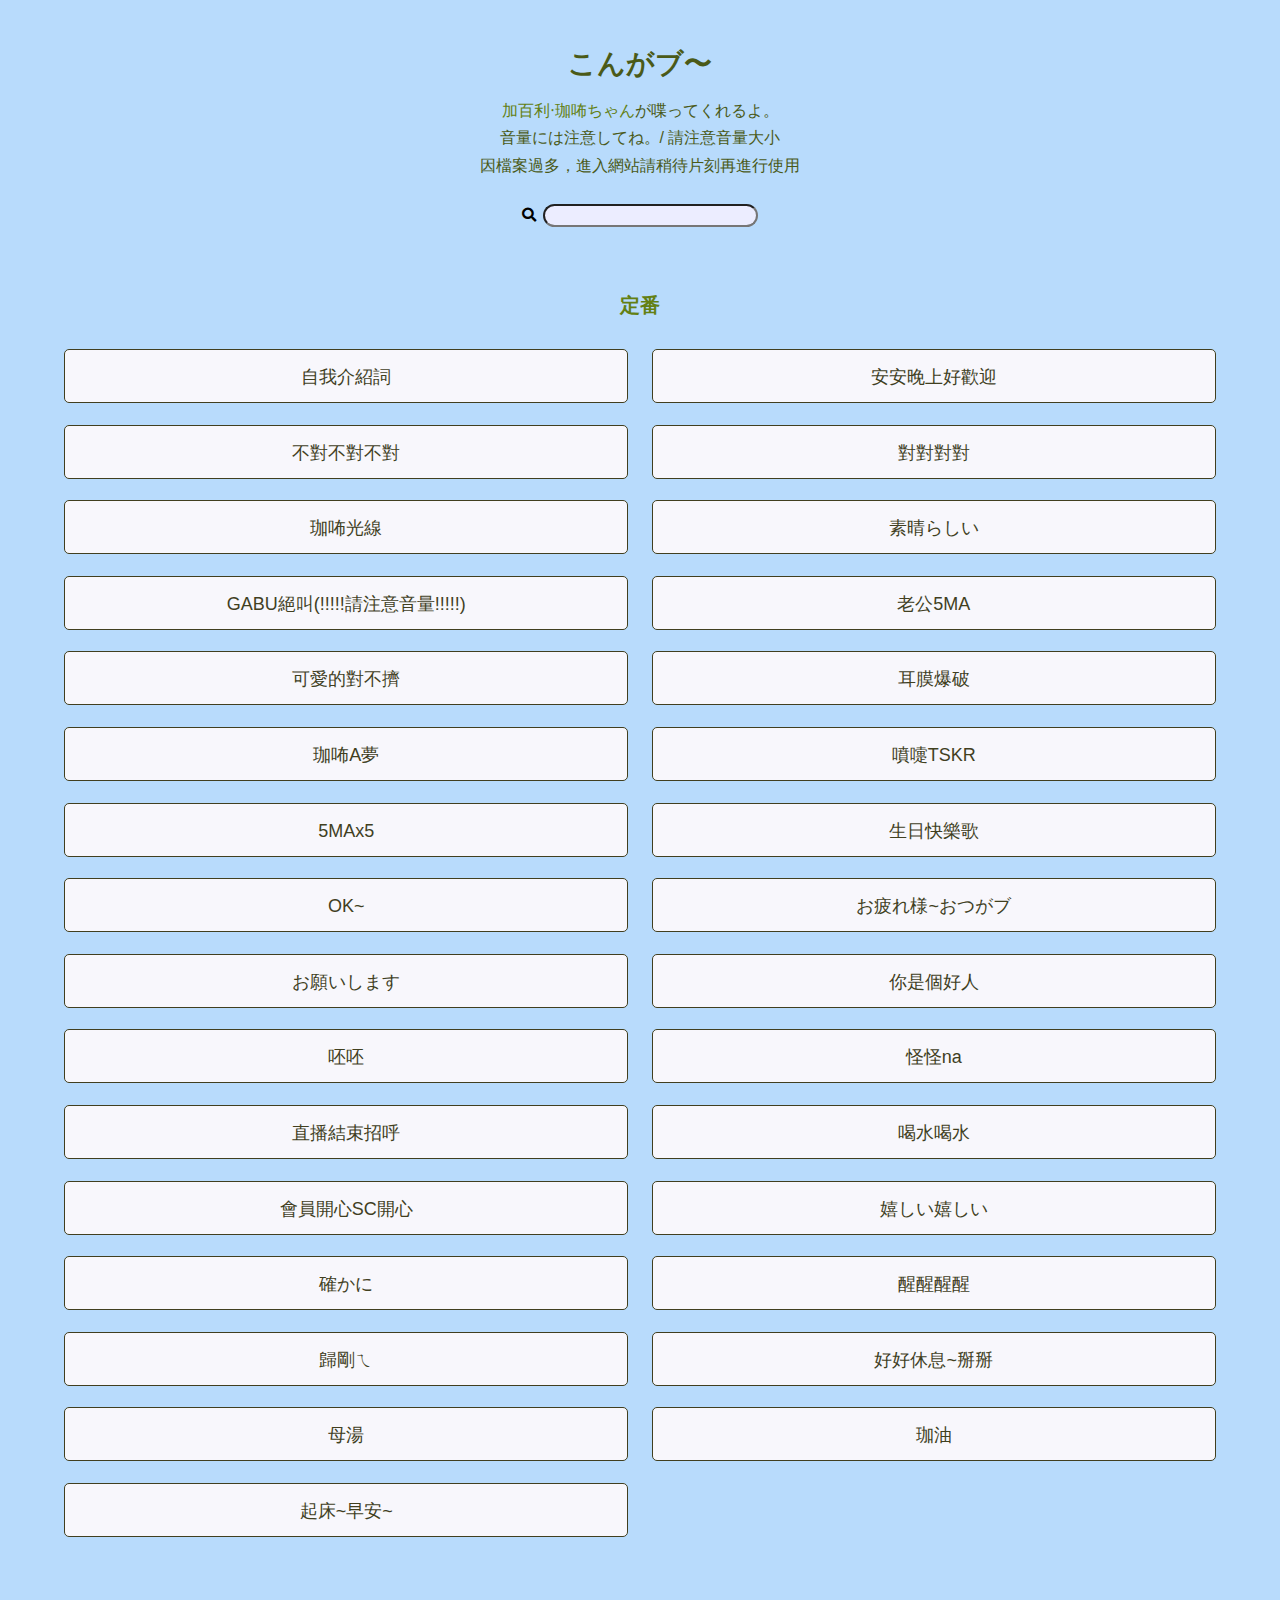
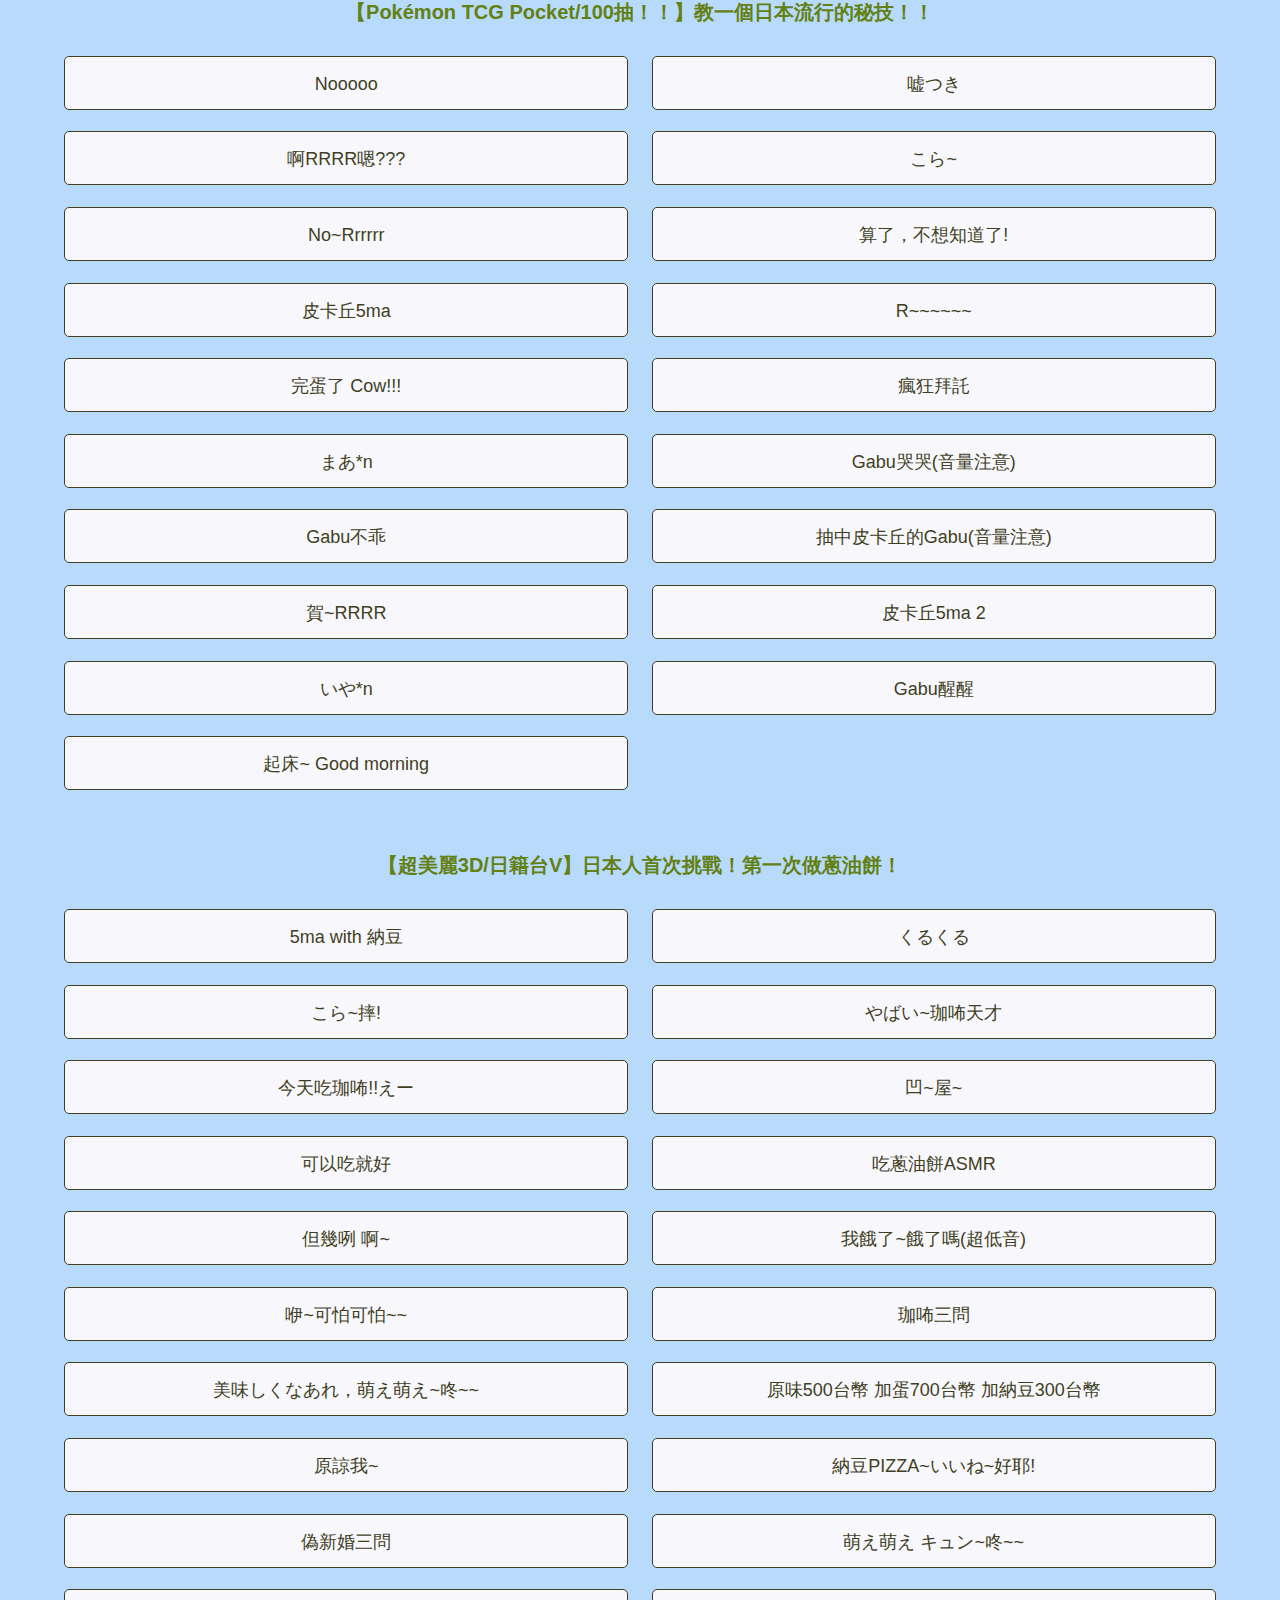
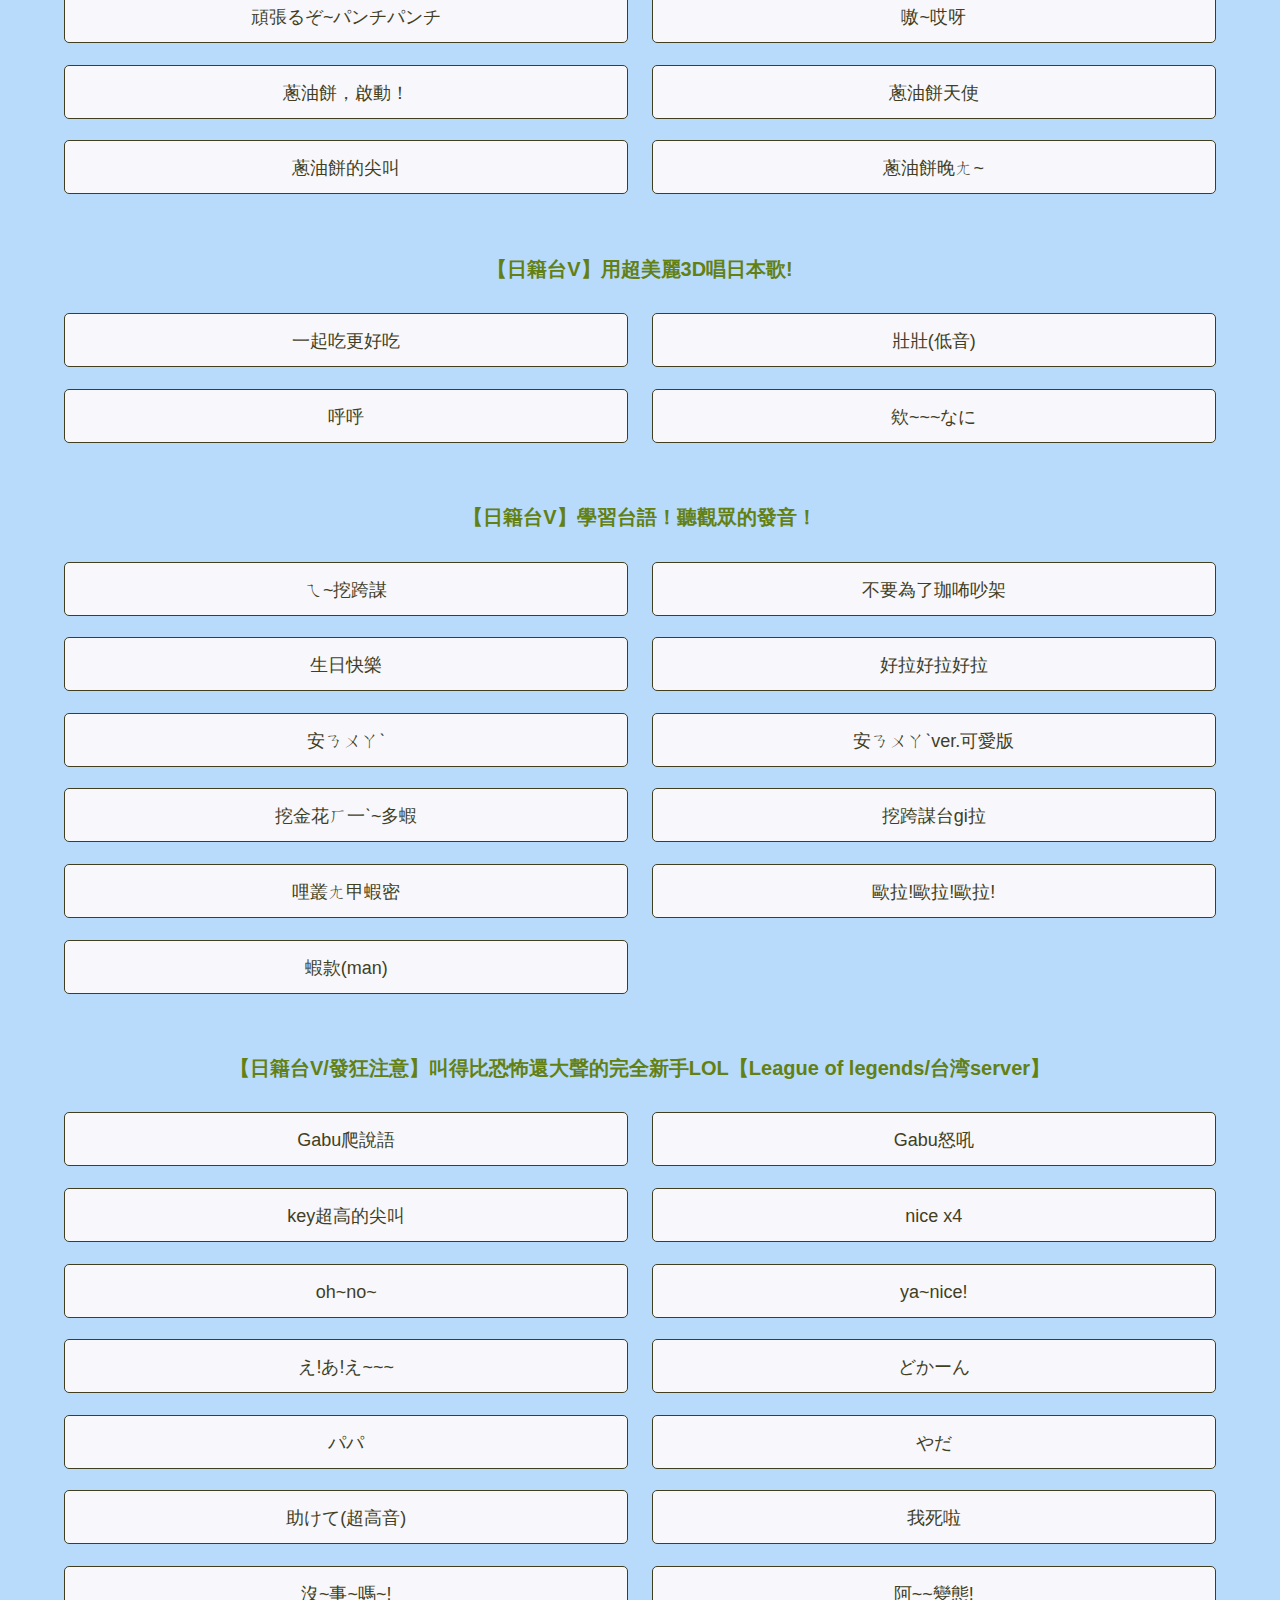
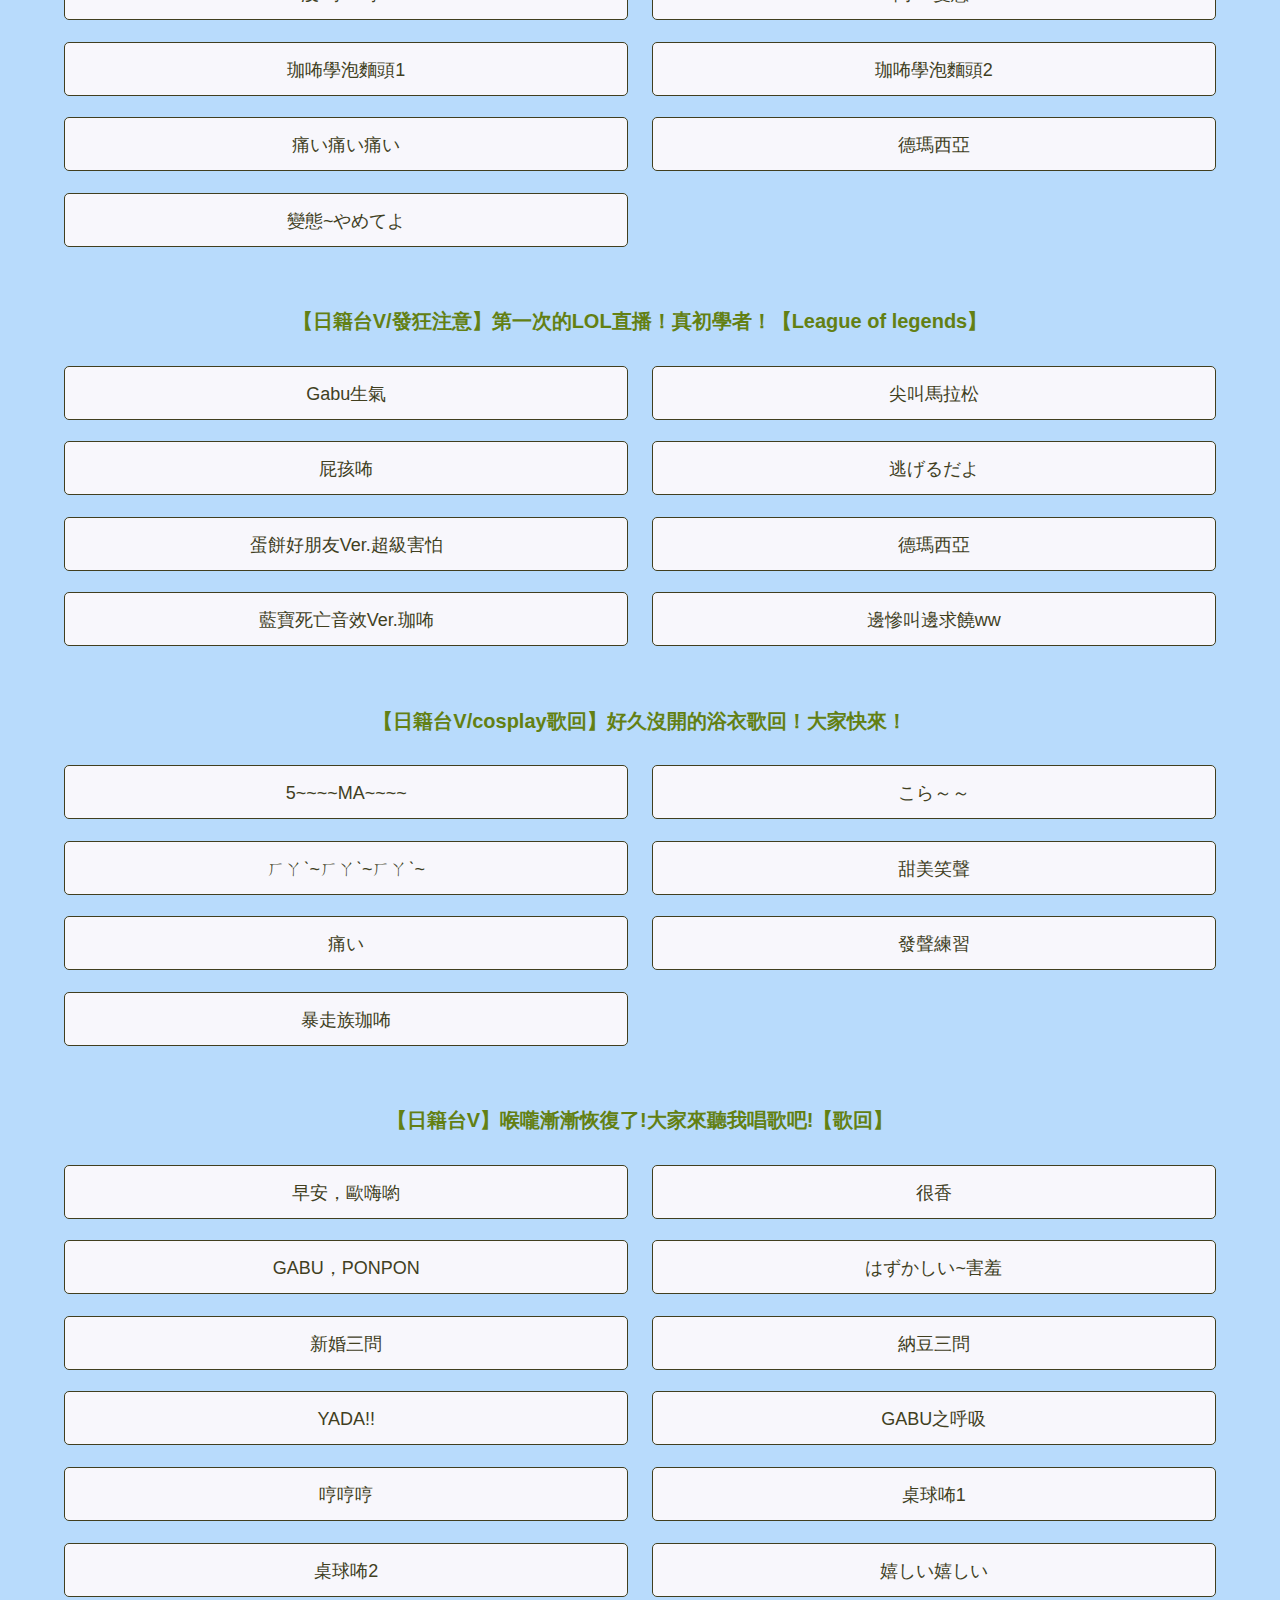
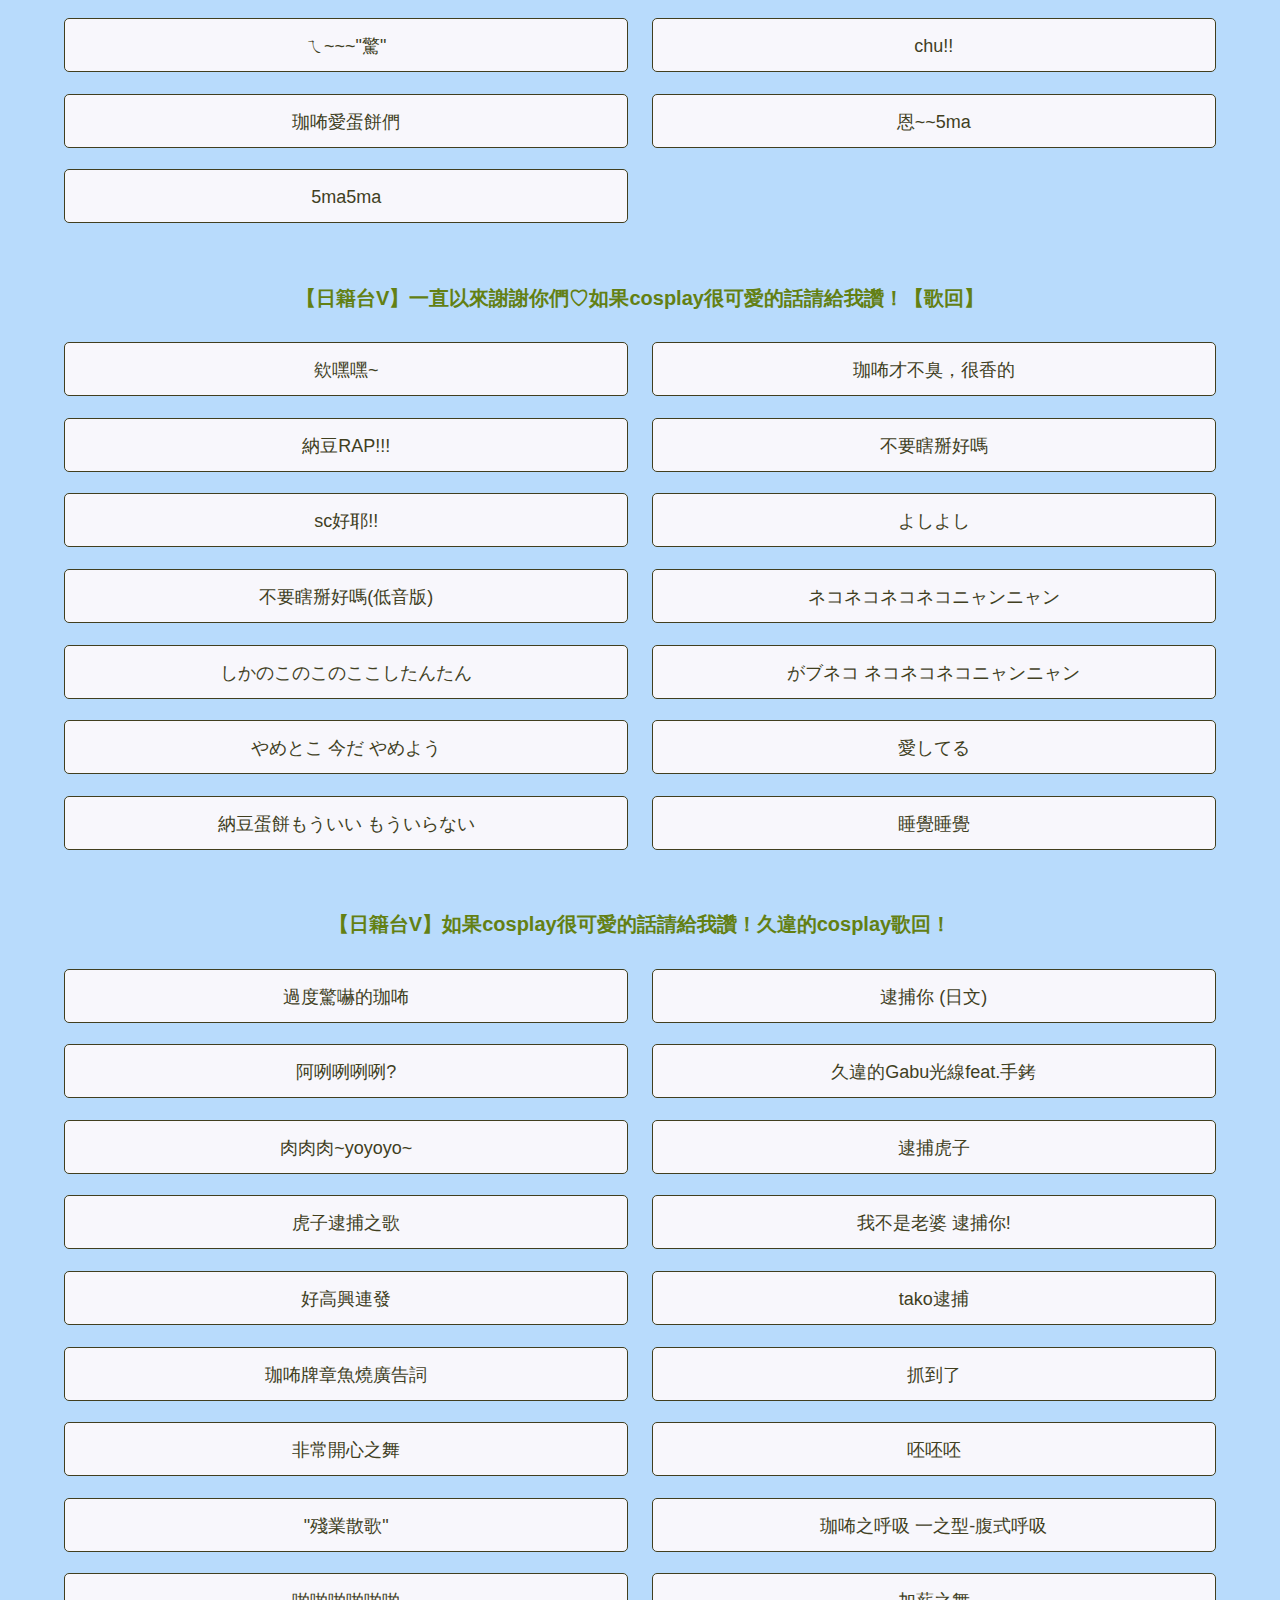
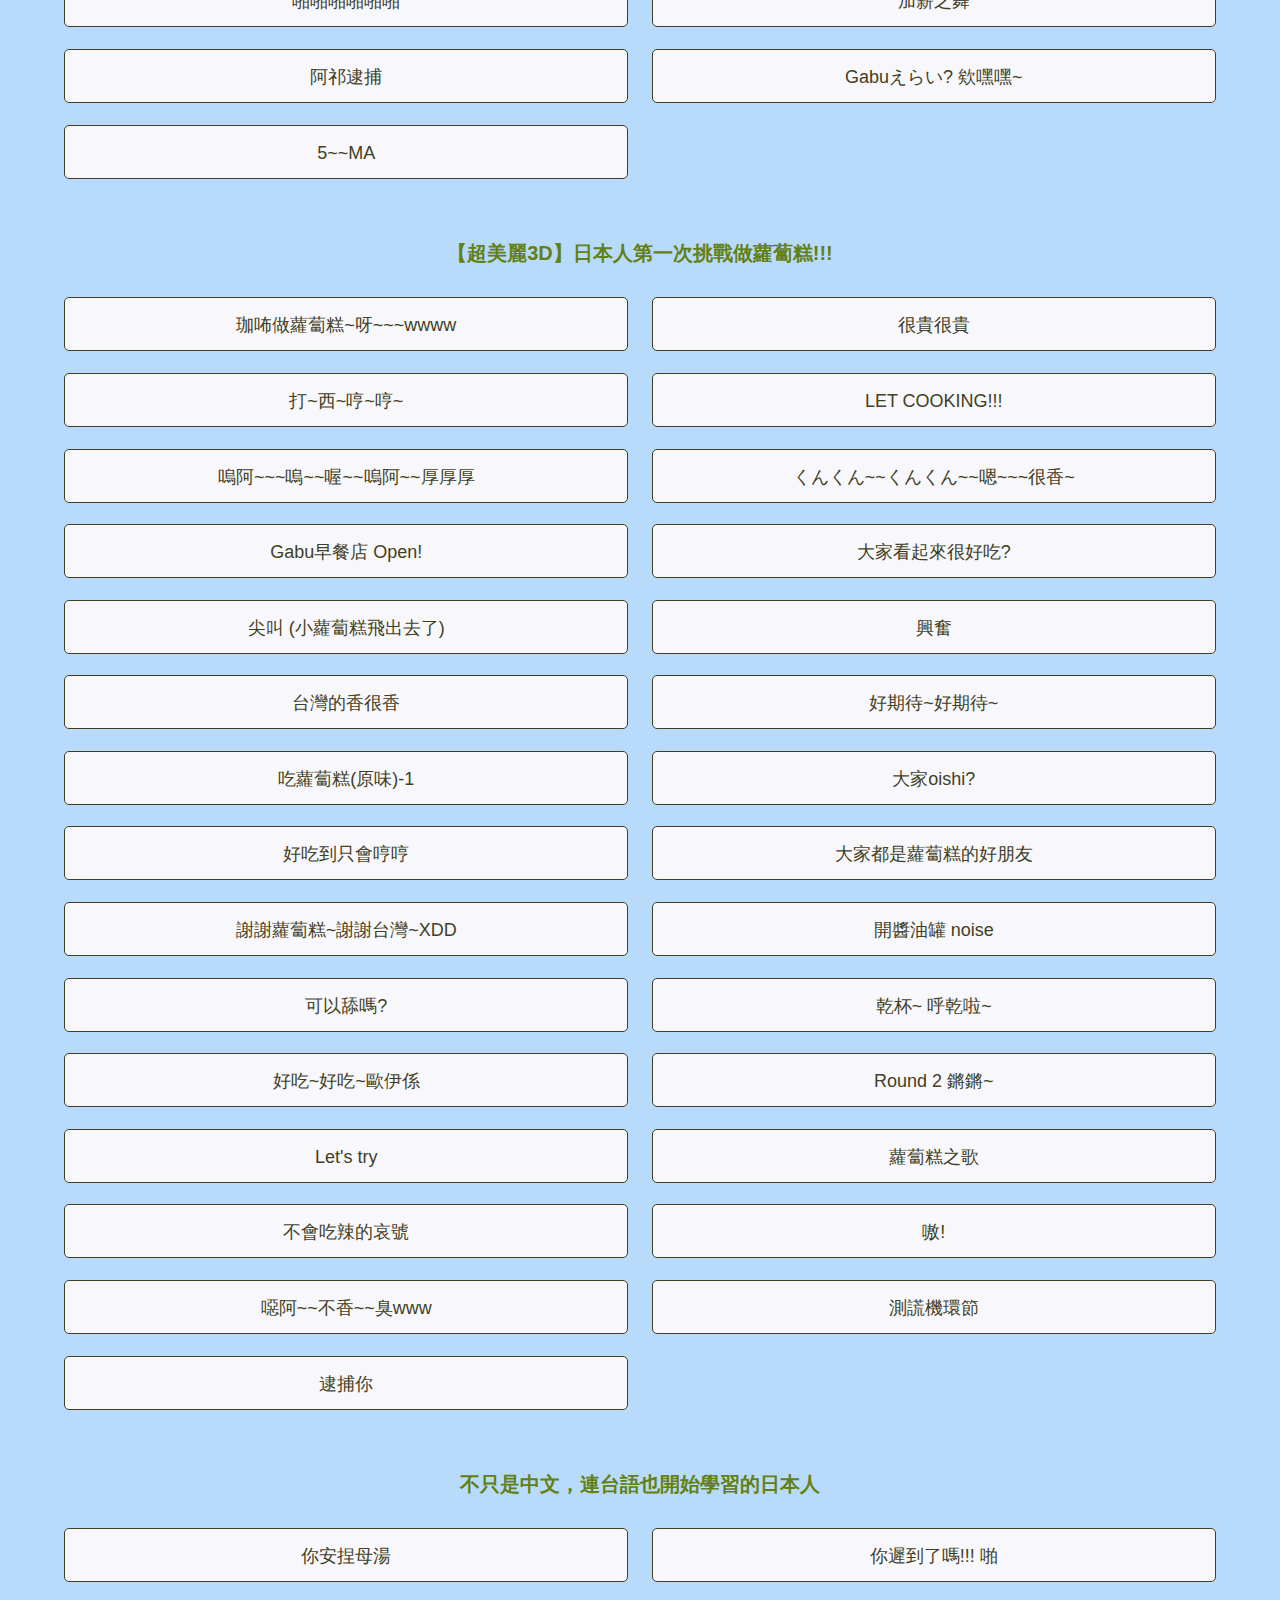
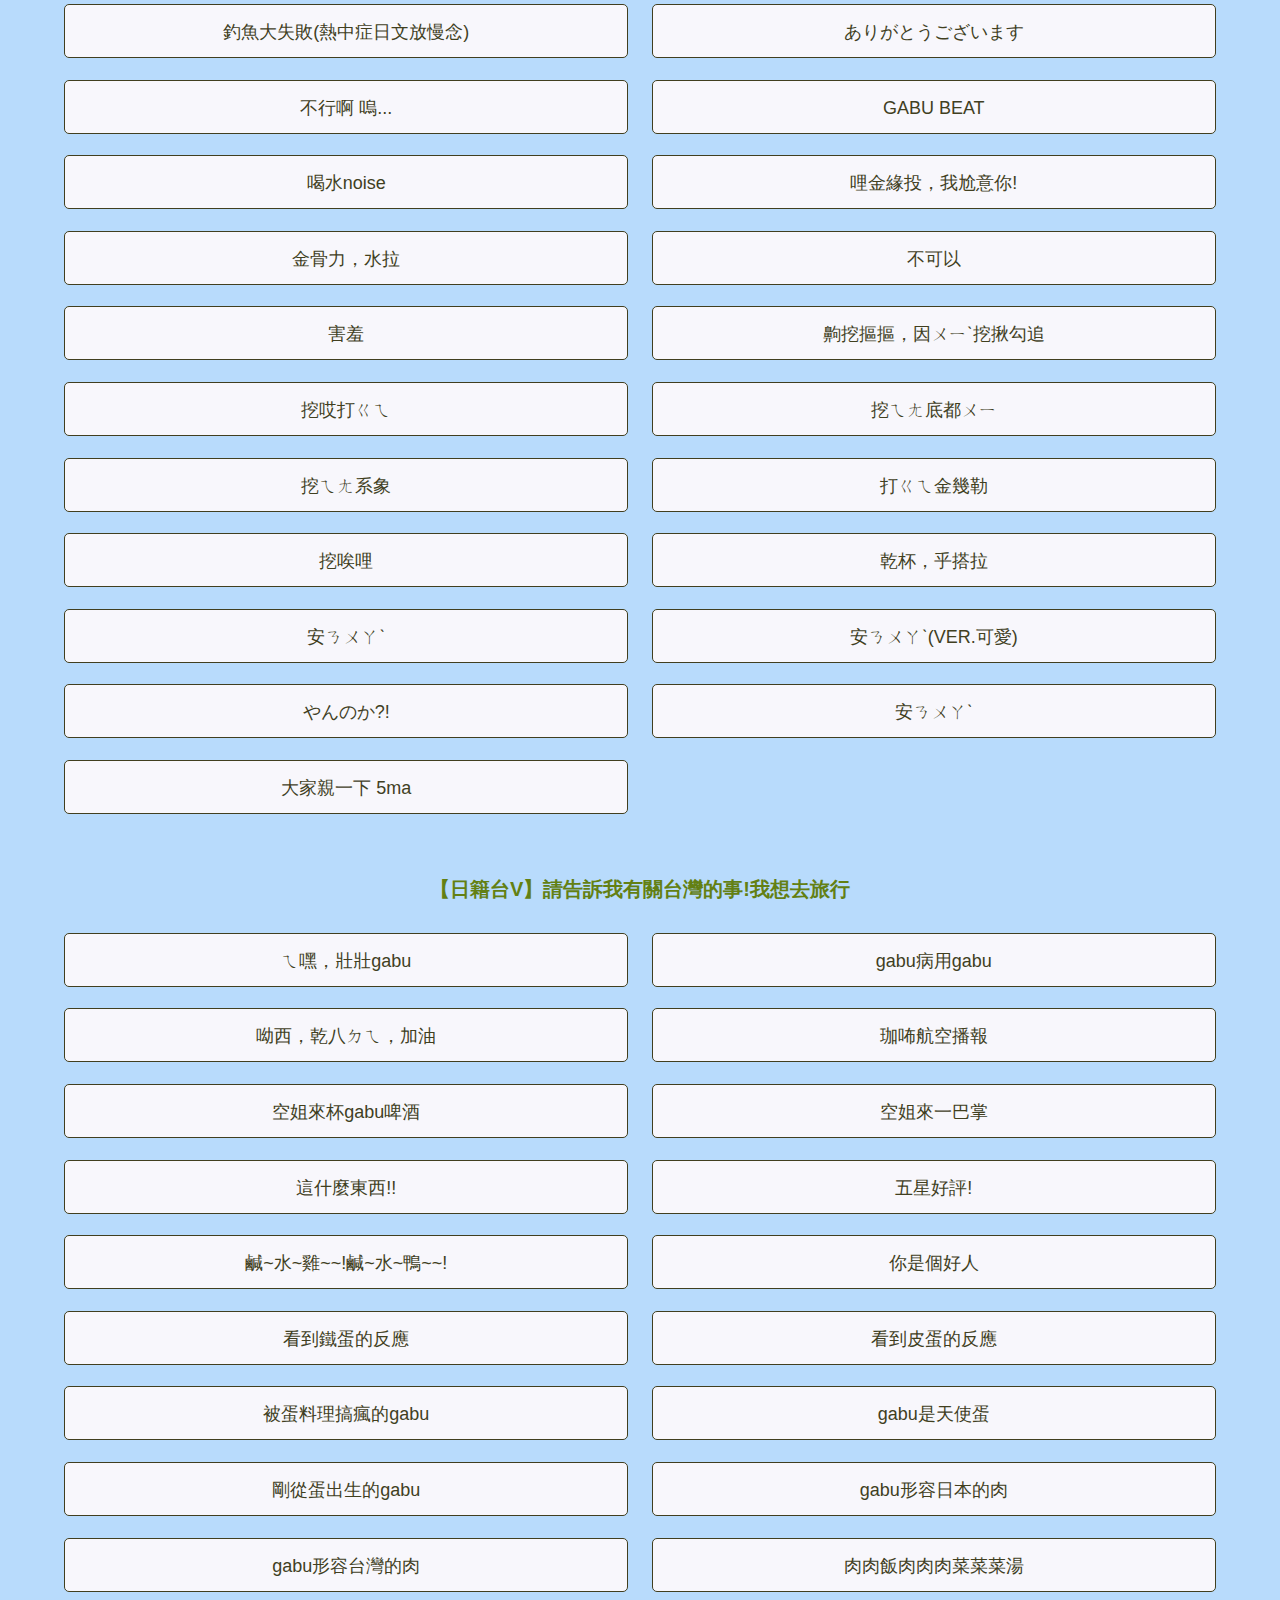
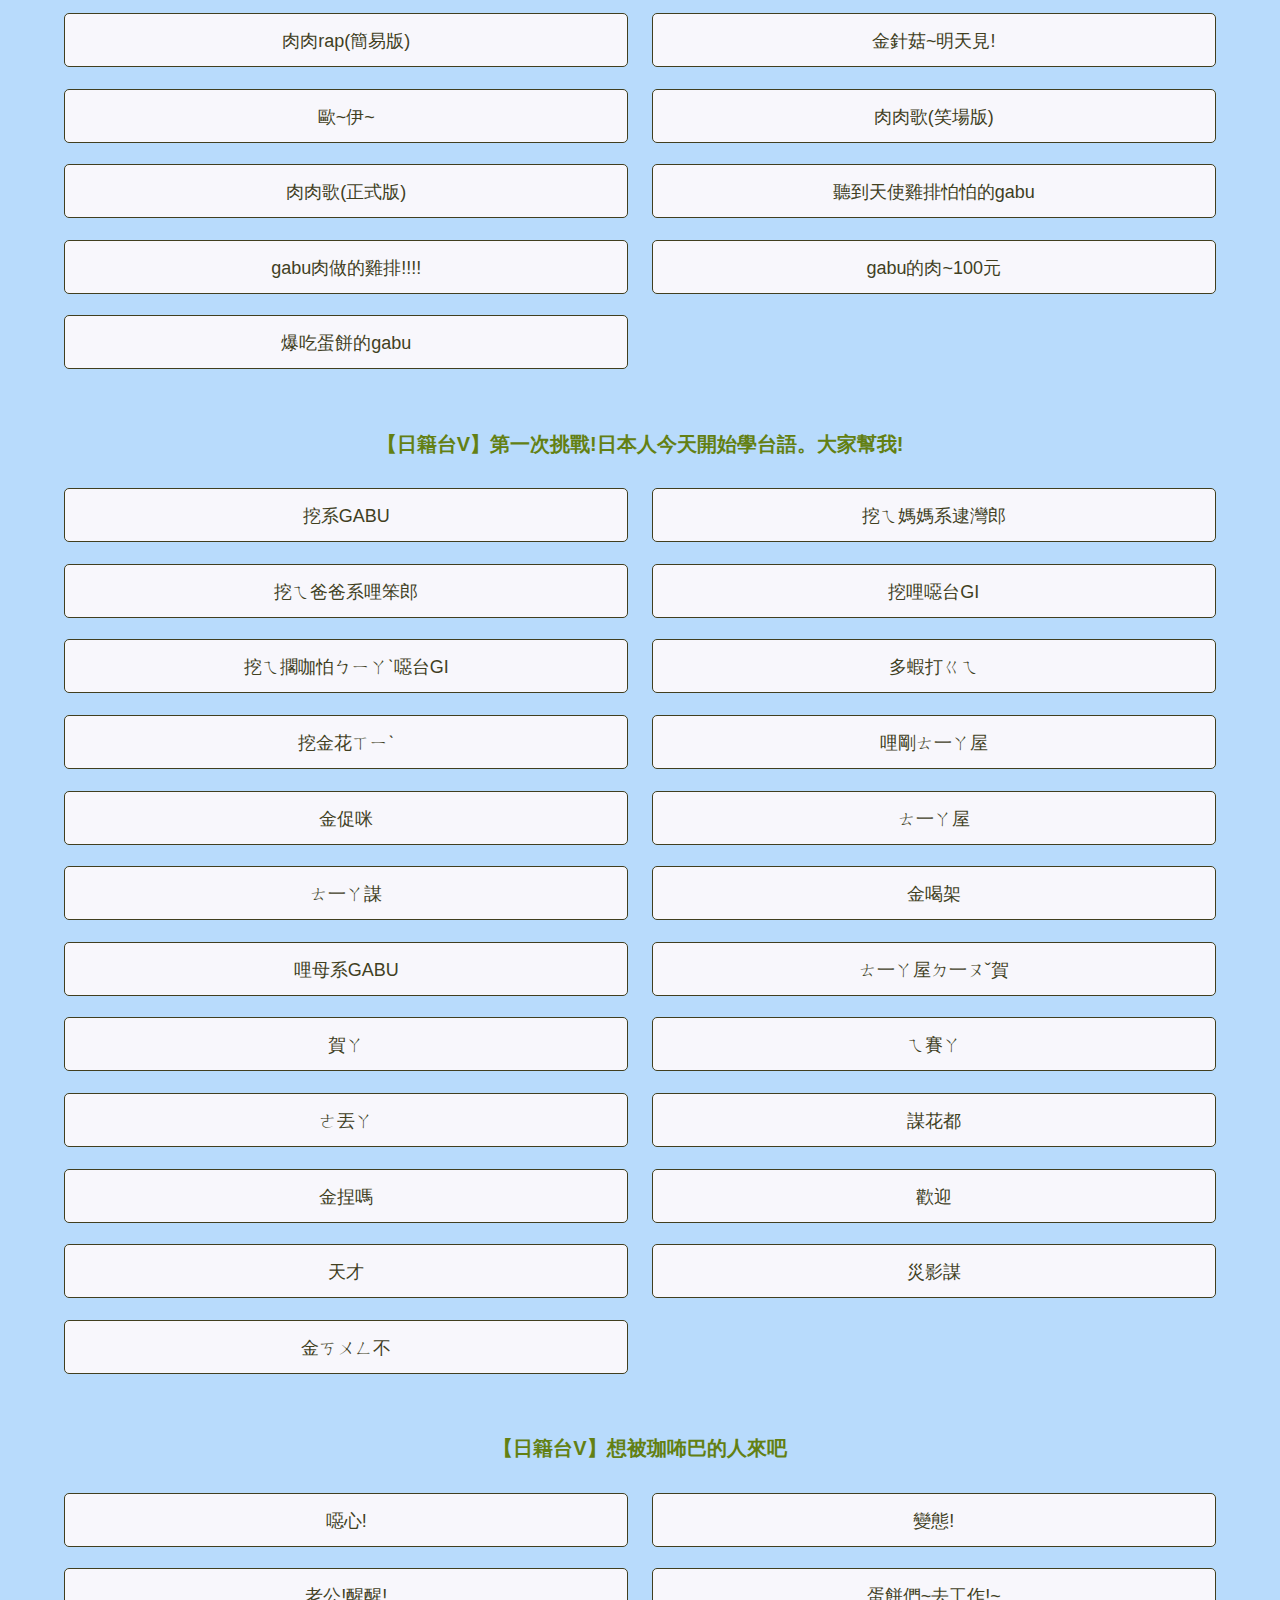
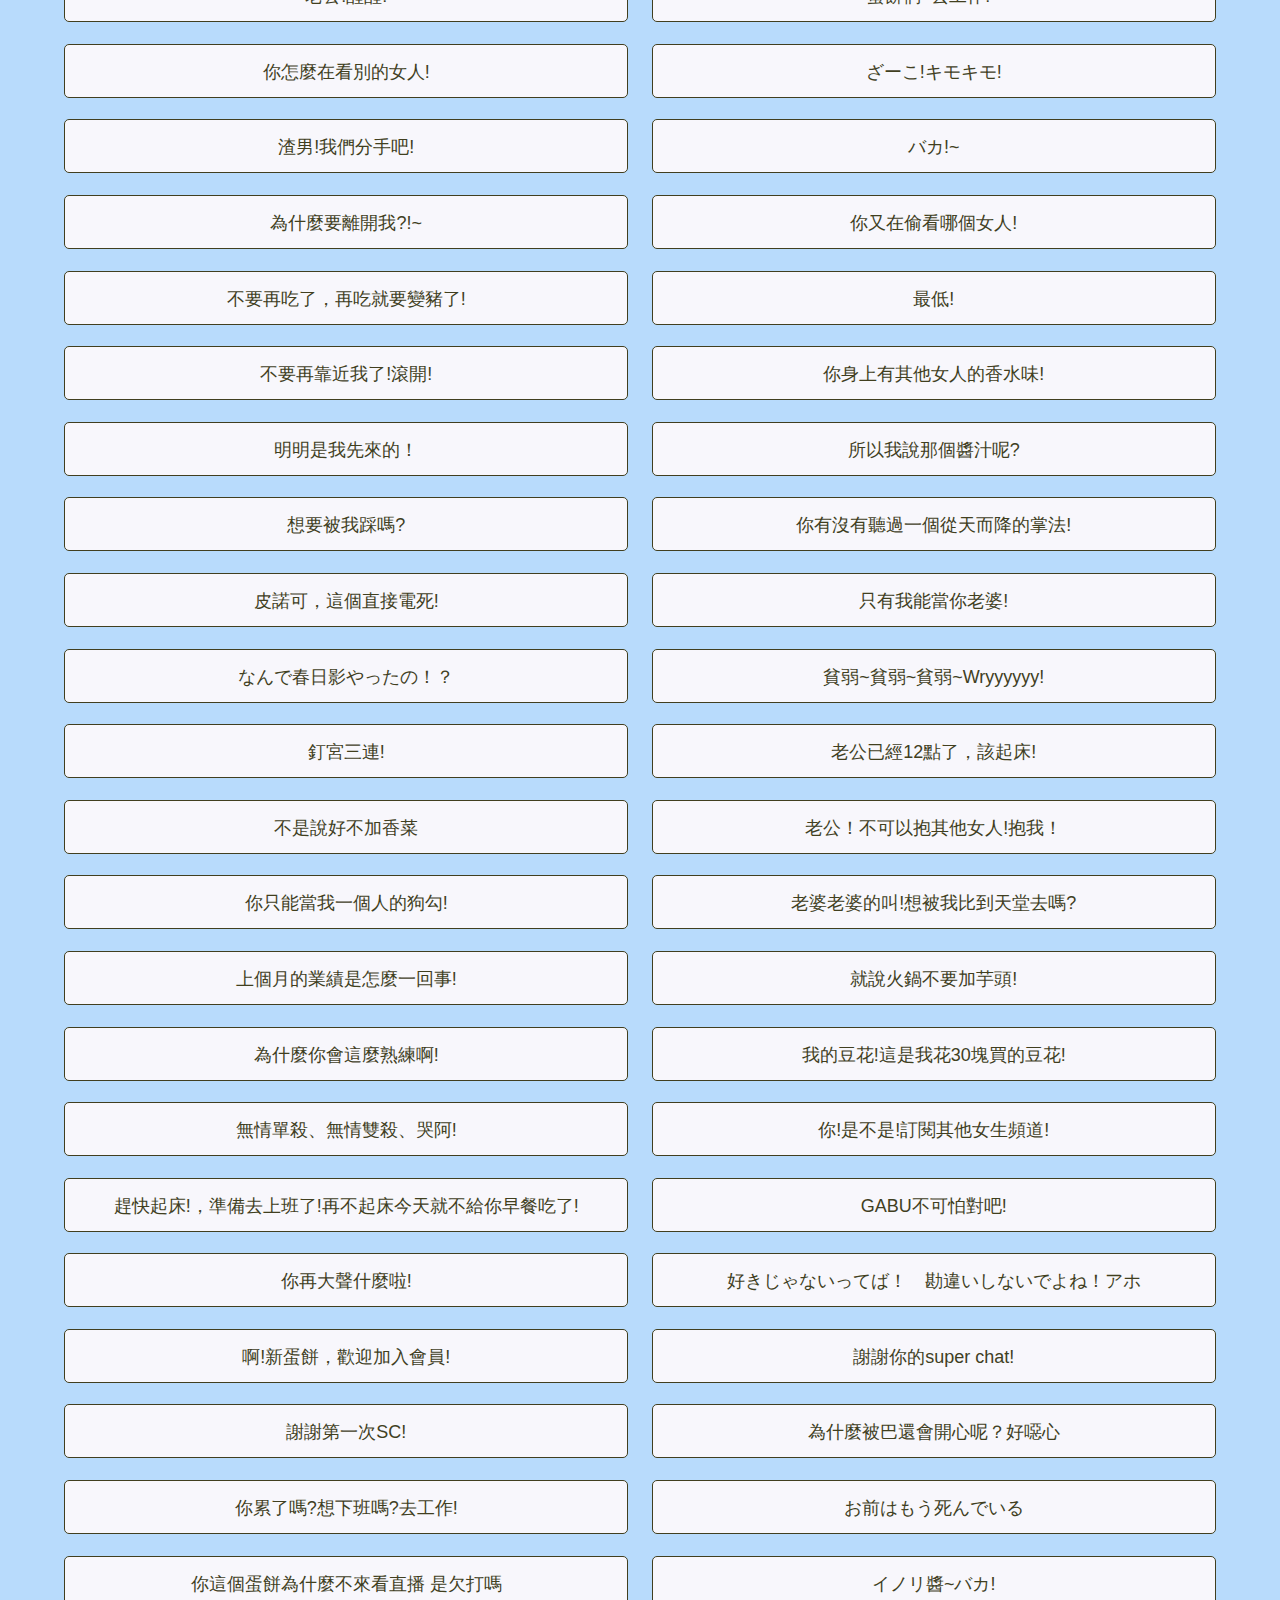
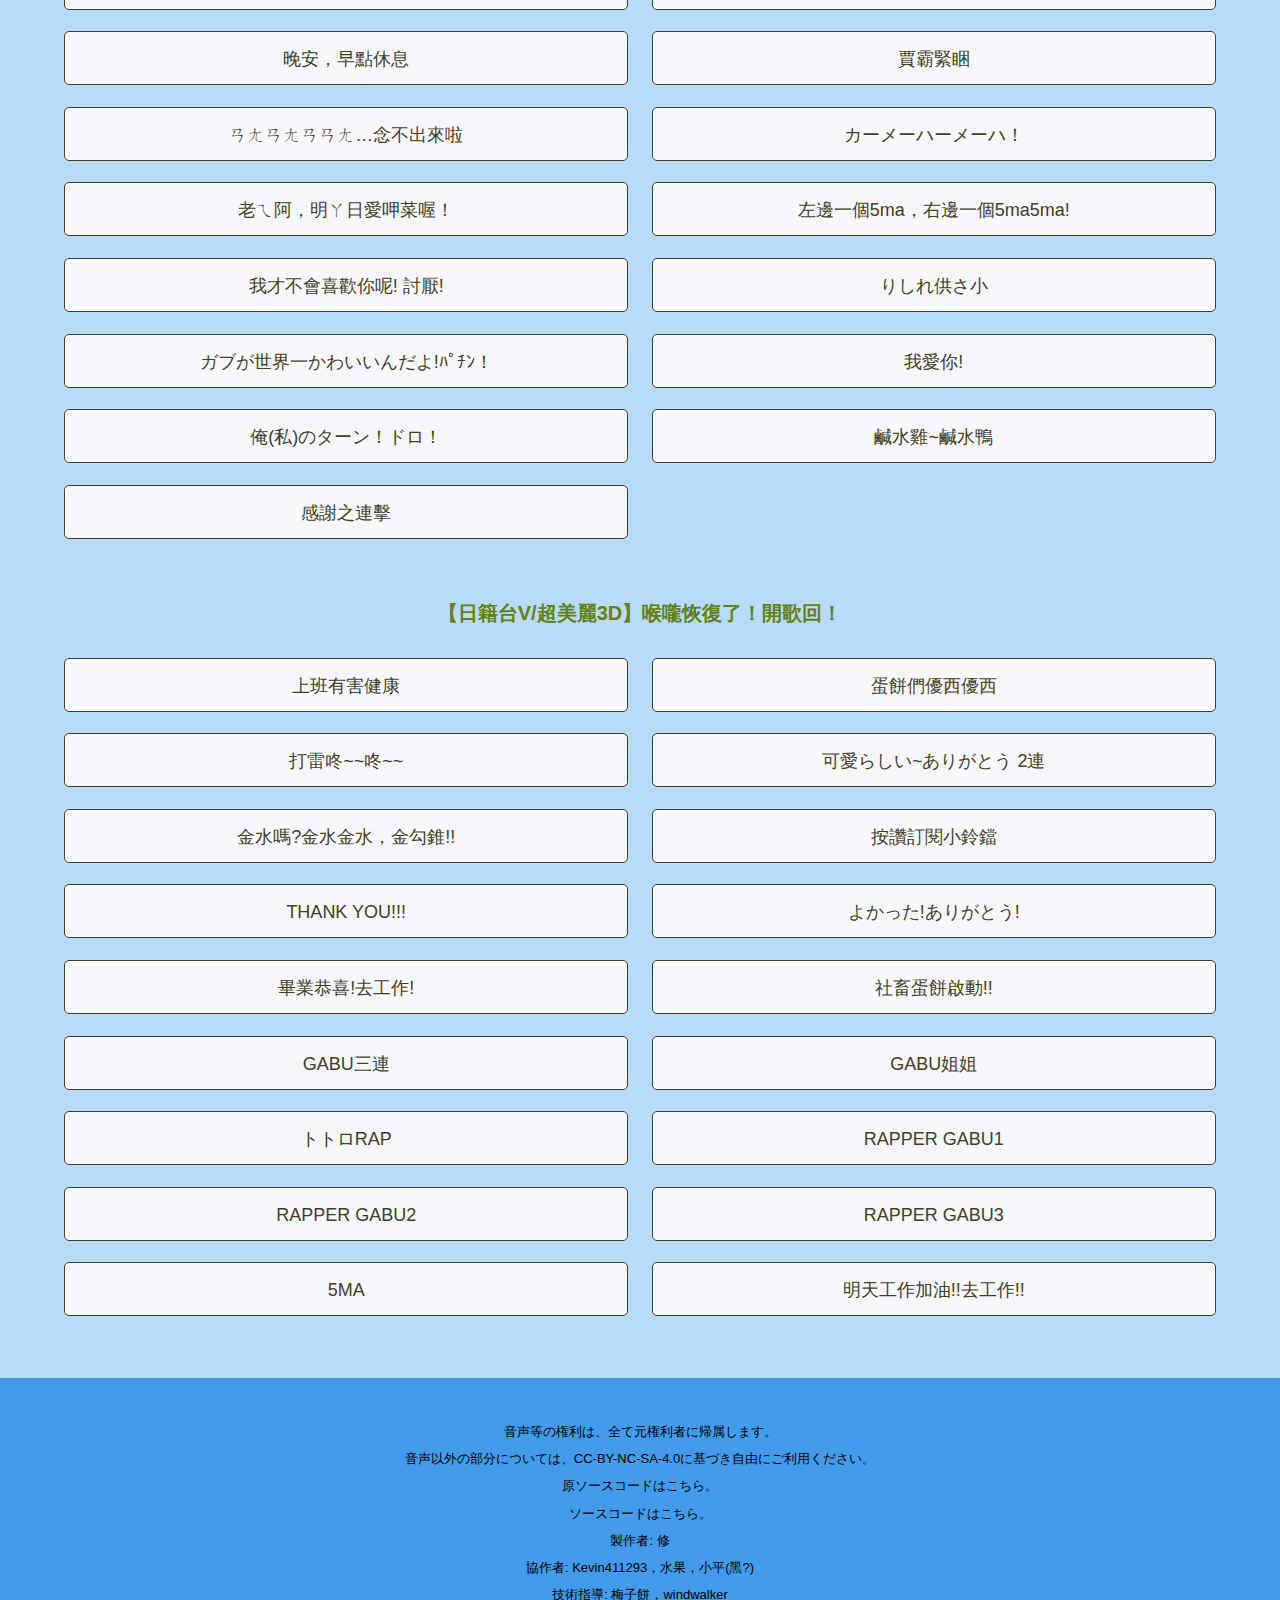
==== docs/index.html @ adc13133 "補充" ====
<!DOCTYPE html>
<head>
	<meta name="viewport" content="width=750,user-scalable=yes">
	<meta name="format-detection" content="telephone=no">
	<meta name="SKYPE_TOOLBAR" content="SKYPE_TOOLBAR_PARSER_COMPATIBLE">
	<meta property="og:audio" content="">
	<meta property="og:site_name"   content="加百利‧珈咘ちゃんが喋ってくれるよ">
	<meta property="og:url"         content="index.html">
	<meta property="og:title"       content="GABUボタン">
	<meta property="og:description" content="加百利‧珈咘ちゃんが喋ってくれるよ">
	<meta property="og:image"       content="https://chenxiu0903.github.io/gabu-sounds/icon.png">
	<meta property="og:image:secure_url"       content="https://chenxiu0903.github.io/gabu-sounds/icon.png">
	<meta property="og:image:type" content="image/png" /> 
	<meta property="og:image:width"  content="800">
	<meta property="og:image:height" content="400">
	<link rel="shortcut icon" href="favicon.ico">
</head>
<html lang="ja">
	<head prefix="og: http://ogp.me/ns# fb: http://ogp.me/ns/fb# undefined: http://ogp.me/ns/undefined#">
		<title>こんがブ〜</title>
		<link rel="stylesheet" href="./css/style.css?v=201903-01">
		<link rel="stylesheet" href="https://cdnjs.cloudflare.com/ajax/libs/font-awesome/5.15.4/css/all.min.css" />
	</head>
	<body id="g">
		<script>
			var isPC = true;
			(function () { if (navigator.userAgent.toLowerCase().match(/iphone|ipad|android/)) { document.body.classList.add('sp');isPC=false;return; } document.body.classList .add('pc'); })();
		</script>
		<!--block body-->    
		<div id="wrapper">
			<main class="mainContent">
				<h1>こんがブ〜</h1>
				<p class="desc_top"><a href="https://www.youtube.com/@GaburiGabu" target="_blank">加百利‧珈咘ちゃん</a>が喋ってくれるよ。<br>音量には注意してね。/ 請注意音量大小<br>因檔案過多，進入網站請稍待片刻再進行使用</p>
				<div class="singleButtonWrapper">
					<div class="button_wrapper" id="singleButtonWrapper"></div>
					<div class="content">
						<p><a id="audio_link" href="#">Download</a></p>
						<p><a href="/gabu-sounds/">一覧に戻る</a></p>
					</div>
				</div>
				<div class="tab_css">
					<div class="tab_content">
						<div class="search">
							<span class="searchbar-icon"><i class="fas fa-search"></i></span>
							<input type="text" id="searchBar" onkeyup="searchByKeywords()" placeholder="">
						</div>
					</div>
				</div>
				<div class="multiButtonWrapper">
					<div class="movie_wrapper">
						<h2 class="movie_title"><a href="https://www.youtube.com/@GaburiGabu" target="_blank">定番</a></h2>
						<div class="button_wrapper">
							<div class="button button-play" data-voice="0602dJdkYdTcmyo&t-1h25m46s">自我介紹詞</div>
							<div class="button button-play" data-voice="1zkTqCm96GuwoXtpM">安安晚上好歡迎</div>
							<div class="button button-play" data-voice="3zkTqCm96GuwoXtpM">不對不對不對</div>
							<div class="button button-play" data-voice="4zkTqCm96GuwoXtpM">對對對對</div>
							<div class="button button-play" data-voice="48o71n74U5U">珈咘光線</div>
							<div class="button button-play" data-voice="2zkTqCm96GuwoXtpM">素晴らしい</div>
							<div class="button button-play" data-voice="K3kKfilQk94">GABU絕叫(!!!!!請注意音量!!!!!)</div>
							<div class="button button-play" data-voice="CT6hjfVmEdA">老公5MA</div>
							<div class="button button-play" data-voice="uQFgRp28lBI">可愛的對不擠</div>
							<div class="button button-play" data-voice="3poukk7z7t8">耳膜爆破</div>              			  
							<div class="button button-play" data-voice="KBAzDQozm9c123">珈咘A夢</div>
							<div class="button button-play" data-voice="KBAzDQozm9c">噴嚏TSKR</div>
							<div class="button button-play" data-voice="AwZxJ0FvciQ">5MAx5</div>
							<div class="button button-play" data-voice="0602dJdkYdTcmyo&t-1h04m08s">生日快樂歌</div>
							<div class="button button-play" data-voice="QfFIVyCDes2J9-No1">OK~</div>
							<div class="button button-play" data-voice="QfFIVyCDes2J9-No2">お疲れ様~おつがブ</div>
							<div class="button button-play" data-voice="QfFIVyCDes2J9-No3">お願いします</div>
							<div class="button button-play" data-voice="QfFIVyCDes2J9-No4">你是個好人</div>
							<div class="button button-play" data-voice="QfFIVyCDes2J9-No5">呸呸</div>
							<div class="button button-play" data-voice="QfFIVyCDes2J9-No6">怪怪na</div>
							<div class="button button-play" data-voice="QfFIVyCDes2J9-No7">直播結束招呼</div>
							<div class="button button-play" data-voice="QfFIVyCDes2J9-No8">喝水喝水</div>
							<div class="button button-play" data-voice="QfFIVyCDes2J9-No9">會員開心SC開心</div>
							<div class="button button-play" data-voice="QfFIVyCDes2J9-No10">嬉しい嬉しい</div>              			  
							<div class="button button-play" data-voice="QfFIVyCDes2J9-No11">確かに</div>
							<div class="button button-play" data-voice="QfFIVyCDes2J9-No12">醒醒醒醒</div>
							<div class="button button-play" data-voice="QfFIVyCDes2J9-No13">歸剛ㄟ</div>
							<div class="button button-play" data-voice="QfFIVyCDes2J9-No14">好好休息~掰掰</div>
							<div class="button button-play" data-voice="LZ_8yHFFRjPnctsm">母湯</div>
							<div class="button button-play" data-voice="2LZ_8yHFFRjPnctsm">珈油</div>
							<div class="button button-play" data-voice="3LZ_8yHFFRjPnctsm">起床~早安~</div>
						</div>
					</div>

					<div class="movie_wrapper">
						<h2 class="movie_title"><a href="https://www.youtube.com/live/8cVJCCB-cFo?si=ytj6gvL7jIGLY4AN" target="_blank">【Pokémon TCG Pocket/100抽！！】教一個日本流行的秘技！！</a></h2>
						<div class="button_wrapper">
							<div class="button button-play" data-voice="002829">Nooooo</div>
							<div class="button button-play" data-voice="002842">嘘つき</div>
							<div class="button button-play" data-voice="003052">啊RRRR嗯???</div>	
							<div class="button button-play" data-voice="005531">こら~</div>
							<div class="button button-play" data-voice="005654">No~Rrrrrr</div>
							<div class="button button-play" data-voice="005839">算了，不想知道了!</div>
							<div class="button button-play" data-voice="010050">皮卡丘5ma</div>	
							<div class="button button-play" data-voice="011907">R~~~~~~</div>
							<div class="button button-play" data-voice="012319">完蛋了 Cow!!!</div>
							<div class="button button-play" data-voice="012501">瘋狂拜託</div>
							<div class="button button-play" data-voice="012611">まあ*n</div>	
							<div class="button button-play" data-voice="013105">Gabu哭哭(音量注意)</div>
							<div class="button button-play" data-voice="013119">Gabu不乖</div>
							<div class="button button-play" data-voice="013732">抽中皮卡丘的Gabu(音量注意)</div>	
							<div class="button button-play" data-voice="014319">賀~RRRR</div>
							<div class="button button-play" data-voice="015226">皮卡丘5ma 2</div>
							<div class="button button-play" data-voice="022158">いや*n</div>	
							<div class="button button-play" data-voice="023231">Gabu醒醒</div>
							<div class="button button-play" data-voice="023403">起床~ Good morning</div>
						</div>
                    </div>

					<div class="movie_wrapper">
						<h2 class="movie_title"><a href="https://www.youtube.com/live/0oiFdN13-8o?si=E9gu6uQuLOMgE9KP" target="_blank">【超美麗3D/日籍台V】日本人首次挑戰！第一次做蔥油餅！</a></h2>
						<div class="button_wrapper">
							<div class="button button-play" data-voice="G5ljkqtqSF6Qfoxe1">5ma with 納豆</div>
							<div class="button button-play" data-voice="G5ljkqtqSF6Qfoxe2">くるくる</div>
							<div class="button button-play" data-voice="G5ljkqtqSF6Qfoxe3">こら~摔!</div>	
							<div class="button button-play" data-voice="G5ljkqtqSF6Qfoxe4">やばい~珈咘天才</div>
							<div class="button button-play" data-voice="G5ljkqtqSF6Qfoxe5">今天吃珈咘!!えー</div>
							<div class="button button-play" data-voice="G5ljkqtqSF6Qfoxe6">凹~屋~</div>
							<div class="button button-play" data-voice="G5ljkqtqSF6Qfoxe7">可以吃就好</div>	
							<div class="button button-play" data-voice="G5ljkqtqSF6Qfoxe8">吃蔥油餅ASMR</div>
							<div class="button button-play" data-voice="G5ljkqtqSF6Qfoxe9">但幾咧 啊~</div>
							<div class="button button-play" data-voice="G5ljkqtqSF6Qfoxe10">我餓了~餓了嗎(超低音)</div>
							<div class="button button-play" data-voice="G5ljkqtqSF6Qfoxe11">咿~可怕可怕~~</div>	
							<div class="button button-play" data-voice="G5ljkqtqSF6Qfoxe12">珈咘三問</div>
							<div class="button button-play" data-voice="G5ljkqtqSF6Qfoxe13">美味しくなあれ，萌え萌え~咚~~</div>
							<div class="button button-play" data-voice="G5ljkqtqSF6Qfoxe14">原味500台幣 加蛋700台幣 加納豆300台幣</div>
							<div class="button button-play" data-voice="G5ljkqtqSF6Qfoxe15">原諒我~</div>	
							<div class="button button-play" data-voice="G5ljkqtqSF6Qfoxe16">納豆PIZZA~いいね~好耶!</div>
							<div class="button button-play" data-voice="G5ljkqtqSF6Qfoxe17">偽新婚三問</div>
							<div class="button button-play" data-voice="G5ljkqtqSF6Qfoxe18">萌え萌え キュン~咚~~</div>
							<div class="button button-play" data-voice="G5ljkqtqSF6Qfoxe19">頑張るぞ~パンチパンチ</div>	
							<div class="button button-play" data-voice="G5ljkqtqSF6Qfoxe20">嗷~哎呀</div>
							<div class="button button-play" data-voice="G5ljkqtqSF6Qfoxe21">蔥油餅，啟動！</div>
							<div class="button button-play" data-voice="G5ljkqtqSF6Qfoxe22">蔥油餅天使</div>
							<div class="button button-play" data-voice="G5ljkqtqSF6Qfoxe23">蔥油餅的尖叫</div>	
							<div class="button button-play" data-voice="G5ljkqtqSF6Qfoxe24">蔥油餅晚ㄤ~</div>
						</div>
                    </div>

					<div class="movie_wrapper">
						<h2 class="movie_title"><a href="https://www.youtube.com/live/-tznTwQPpkA?si=QfFIVyCDes2J9-No" target="_blank">【日籍台V】用超美麗3D唱日本歌!</a></h2>
						<div class="button_wrapper">
							<div class="button button-play" data-voice="U997ZTY_5kumCYql-ba">一起吃更好吃</div>
							<div class="button button-play" data-voice="U997ZTY_5kumCYql-bb">壯壯(低音)</div>
							<div class="button button-play" data-voice="U997ZTY_5kumCYql-bc">呼呼</div>
							<div class="button button-play" data-voice="U997ZTY_5kumCYql-bd">欸~~~なに</div>
						</div>
                    </div>

					<div class="movie_wrapper">
						<h2 class="movie_title"><a href="https://www.youtube.com/live/D2Qm_u6X048?si=tl40IKamXBHBwvAf" target="_blank">【日籍台V】學習台語！聽觀眾的發音！</a></h2>
						<div class="button_wrapper">
							<div class="button button-play" data-voice="zkTqCm96GuwoXtpM01">ㄟ~挖跨謀</div>
							<div class="button button-play" data-voice="zkTqCm96GuwoXtpM02">不要為了珈咘吵架</div>
							<div class="button button-play" data-voice="zkTqCm96GuwoXtpM03">生日快樂</div>
							<div class="button button-play" data-voice="zkTqCm96GuwoXtpM04">好拉好拉好拉</div>
							<div class="button button-play" data-voice="zkTqCm96GuwoXtpM05">安ㄋㄨㄚˋ</div>
							<div class="button button-play" data-voice="zkTqCm96GuwoXtpM06">安ㄋㄨㄚˋver.可愛版</div>              			  
							<div class="button button-play" data-voice="zkTqCm96GuwoXtpM07">挖金花ㄏ一ˋ~多蝦</div>
							<div class="button button-play" data-voice="zkTqCm96GuwoXtpM08">挖跨謀台gi拉</div>
							<div class="button button-play" data-voice="zkTqCm96GuwoXtpM09">哩叢ㄤ甲蝦密</div>
							<div class="button button-play" data-voice="zkTqCm96GuwoXtpM10">歐拉!歐拉!歐拉!</div>
							<div class="button button-play" data-voice="zkTqCm96GuwoXtpM11">蝦款(man)</div>
						</div>
                    </div>

					<div class="movie_wrapper">
						<h2 class="movie_title"><a href="https://www.youtube.com/live/wfDqET9ceKM?si=RV0tfXq3aV3OEwSB" target="_blank">【日籍台V/發狂注意】叫得比恐怖還大聲的完全新手LOL【League of legends/台湾server】</a></h2>
						<div class="button_wrapper">
							<div class="button button-play" data-voice="e28oy4ZKZufyRxR701">Gabu爬說語</div>
							<div class="button button-play" data-voice="e28oy4ZKZufyRxR702">Gabu怒吼</div>
							<div class="button button-play" data-voice="e28oy4ZKZufyRxR703">key超高的尖叫</div>
							<div class="button button-play" data-voice="e28oy4ZKZufyRxR704">nice x4</div>
							<div class="button button-play" data-voice="e28oy4ZKZufyRxR705">oh~no~</div>
							<div class="button button-play" data-voice="e28oy4ZKZufyRxR706">ya~nice!</div>              			  
							<div class="button button-play" data-voice="e28oy4ZKZufyRxR707">え!あ!え~~~</div>
							<div class="button button-play" data-voice="e28oy4ZKZufyRxR708">どかーん</div>
							<div class="button button-play" data-voice="e28oy4ZKZufyRxR709">パパ</div>
							<div class="button button-play" data-voice="e28oy4ZKZufyRxR710">やだ</div>
							<div class="button button-play" data-voice="e28oy4ZKZufyRxR711">助けて(超高音)</div>
							<div class="button button-play" data-voice="e28oy4ZKZufyRxR712">我死啦</div>
							<div class="button button-play" data-voice="e28oy4ZKZufyRxR713">沒~事~嗎~!</div>
							<div class="button button-play" data-voice="e28oy4ZKZufyRxR714">阿~~變態!</div>
							<div class="button button-play" data-voice="e28oy4ZKZufyRxR715">珈咘學泡麵頭1</div>
							<div class="button button-play" data-voice="e28oy4ZKZufyRxR716">珈咘學泡麵頭2</div>
							<div class="button button-play" data-voice="e28oy4ZKZufyRxR717">痛い痛い痛い</div>              			  
							<div class="button button-play" data-voice="e28oy4ZKZufyRxR718">德瑪西亞</div>
							<div class="button button-play" data-voice="e28oy4ZKZufyRxR719">變態~やめてよ</div>
						</div>
                    </div>

					<div class="movie_wrapper">
						<h2 class="movie_title"><a href="https://www.youtube.com/live/r7Hxy2x9JUI?si=d4_zB9yRRg8FbKEX" target="_blank">【日籍台V/發狂注意】第一次的LOL直播！真初學者！【League of legends】</a></h2>
						<div class="button_wrapper">
							<div class="button button-play" data-voice="6fUANgpDaNx52ogn01">Gabu生氣</div>
							<div class="button button-play" data-voice="6fUANgpDaNx52ogn02">尖叫馬拉松</div>
							<div class="button button-play" data-voice="6fUANgpDaNx52ogn03">屁孩咘</div>
							<div class="button button-play" data-voice="6fUANgpDaNx52ogn04">逃げるだよ</div>
							<div class="button button-play" data-voice="6fUANgpDaNx52ogn05">蛋餅好朋友Ver.超級害怕</div>
							<div class="button button-play" data-voice="6fUANgpDaNx52ogn06">德瑪西亞</div>              			  
							<div class="button button-play" data-voice="6fUANgpDaNx52ogn07">藍寶死亡音效Ver.珈咘</div>
							<div class="button button-play" data-voice="6fUANgpDaNx52ogn08">邊慘叫邊求饒ww</div>
						</div>
                    </div>

					<div class="movie_wrapper">
						<h2 class="movie_title"><a href="https://www.youtube.com/live/cIH9KjTd19Q?si=AfhKN75h6l6UAzMz" target="_blank">【日籍台V/cosplay歌回】好久沒開的浴衣歌回！大家快來！</a></h2>
						<div class="button_wrapper">
							<div class="button button-play" data-voice="iZ_BcvreQ6R4gIjG01">5~~~~MA~~~~</div>
							<div class="button button-play" data-voice="iZ_BcvreQ6R4gIjG02">こら～～</div>
							<div class="button button-play" data-voice="iZ_BcvreQ6R4gIjG03">ㄏㄚˋ~ㄏㄚˋ~ㄏㄚˋ~</div>
							<div class="button button-play" data-voice="iZ_BcvreQ6R4gIjG04">甜美笑聲</div>
							<div class="button button-play" data-voice="iZ_BcvreQ6R4gIjG05">痛い</div>
							<div class="button button-play" data-voice="iZ_BcvreQ6R4gIjG06">發聲練習</div>              			  
							<div class="button button-play" data-voice="iZ_BcvreQ6R4gIjG07">暴走族珈咘</div>
						</div>
                    </div>

					<div class="movie_wrapper">
						<h2 class="movie_title"><a href="https://www.youtube.com/live/LFQ30iX9oTs?si=8H482Qld8xFtrwiS" target="_blank">【日籍台V】喉嚨漸漸恢復了!大家來聽我唱歌吧!【歌回】</a></h2>
						<div class="button_wrapper">
							<div class="button button-play" data-voice="nAd2xDW6P_ys0sDd-000229">早安，歐嗨喲</div>
							<div class="button button-play" data-voice="nAd2xDW6P_ys0sDd-000715">很香</div>
							<div class="button button-play" data-voice="nAd2xDW6P_ys0sDd-001307">GABU，PONPON</div>
							<div class="button button-play" data-voice="nAd2xDW6P_ys0sDd-003203">はずかしい~害羞</div>
							<div class="button button-play" data-voice="nAd2xDW6P_ys0sDd-003345">新婚三問</div>
							<div class="button button-play" data-voice="nAd2xDW6P_ys0sDd-003612">納豆三問</div>              			  
							<div class="button button-play" data-voice="nAd2xDW6P_ys0sDd-004502">YADA!!</div>
							<div class="button button-play" data-voice="nAd2xDW6P_ys0sDd-011230">GABU之呼吸</div>
							<div class="button button-play" data-voice="nAd2xDW6P_ys0sDd-011922">哼哼哼</div>
							<div class="button button-play" data-voice="nAd2xDW6P_ys0sDd-013907">桌球咘1</div>
							<div class="button button-play" data-voice="nAd2xDW6P_ys0sDd-013936">桌球咘2</div>
							<div class="button button-play" data-voice="nAd2xDW6P_ys0sDd-014648">嬉しい嬉しい</div>
							<div class="button button-play" data-voice="nAd2xDW6P_ys0sDd-014701">ㄟ~~~"驚"</div>
							<div class="button button-play" data-voice="nAd2xDW6P_ys0sDd-014913">chu!!</div>
							<div class="button button-play" data-voice="nAd2xDW6P_ys0sDd-015329">珈咘愛蛋餅們</div>
							<div class="button button-play" data-voice="nAd2xDW6P_ys0sDd-015404">恩~~5ma</div>
							<div class="button button-play" data-voice="nAd2xDW6P_ys0sDd-020917">5ma5ma</div>  
						</div>
                    </div>

					<div class="movie_wrapper">
						<h2 class="movie_title"><a href="https://www.youtube.com/live/ZSFG4G_09x4?si=a2UmggObXiEpUVJa" target="_blank">【日籍台V】一直以來謝謝你們♡如果cosplay很可愛的話請給我讚！【歌回】</a></h2>
						<div class="button_wrapper">
							<div class="button button-play" data-voice="EjCWxnIB_xGw8T-000706">欸嘿嘿~</div>
							<div class="button button-play" data-voice="EjCWxnIB_xGw8T-001048">珈咘才不臭，很香的</div>
							<div class="button button-play" data-voice="EjCWxnIB_xGw8T-001402">納豆RAP!!!</div>
							<div class="button button-play" data-voice="EjCWxnIB_xGw8T-002312">不要瞎掰好嗎</div>
							<div class="button button-play" data-voice="EjCWxnIB_xGw8T-002759">sc好耶!!</div>
							<div class="button button-play" data-voice="EjCWxnIB_xGw8T-003625">よしよし</div>              			  
							<div class="button button-play" data-voice="EjCWxnIB_xGw8T-011018">不要瞎掰好嗎(低音版)</div>
							<div class="button button-play" data-voice="EjCWxnIB_xGw8T-011625">ネコネコネコネコニャンニャン</div>
							<div class="button button-play" data-voice="EjCWxnIB_xGw8T-011748">しかのこのこのここしたんたん</div>
							<div class="button button-play" data-voice="EjCWxnIB_xGw8T-011823">がブネコ ネコネコネコニャンニャン</div>
							<div class="button button-play" data-voice="EjCWxnIB_xGw8T-014810">やめとこ 今だ やめよう</div>
							<div class="button button-play" data-voice="EjCWxnIB_xGw8T-015453">愛してる</div>
							<div class="button button-play" data-voice="EjCWxnIB_xGw8T-015640">納豆蛋餅もういい もういらない</div>
							<div class="button button-play" data-voice="EjCWxnIB_xGw8T-021331">睡覺睡覺</div>
						</div>
                    </div>

					<div class="movie_wrapper">
						<h2 class="movie_title"><a href="https://www.youtube.com/live/3JNI3wYPD8A?si=X_rNIC_yzunUWLJt" target="_blank">【日籍台V】如果cosplay很可愛的話請給我讚！久違的cosplay歌回！</a></h2>
						<div class="button_wrapper">
							<div class="button button-play" data-voice="5Y7u0MuWrFfReCm7-000031">過度驚嚇的珈咘</div>
							<div class="button button-play" data-voice="5Y7u0MuWrFfReCm7-001035">逮捕你 (日文)</div>
							<div class="button button-play" data-voice="5Y7u0MuWrFfReCm7-001253">阿咧咧咧咧?</div>
							<div class="button button-play" data-voice="5Y7u0MuWrFfReCm7-001950">久違的Gabu光線feat.手銬</div>
							<div class="button button-play" data-voice="5Y7u0MuWrFfReCm7-002347">肉肉肉~yoyoyo~</div>
							<div class="button button-play" data-voice="5Y7u0MuWrFfReCm7-002945">逮捕虎子</div>              			  
							<div class="button button-play" data-voice="5Y7u0MuWrFfReCm7-003000">虎子逮捕之歌</div>
							<div class="button button-play" data-voice="5Y7u0MuWrFfReCm7-004543">我不是老婆 逮捕你!</div>
							<div class="button button-play" data-voice="5Y7u0MuWrFfReCm7-005053">好高興連發</div>
							<div class="button button-play" data-voice="5Y7u0MuWrFfReCm7-005123">tako逮捕</div>
							<div class="button button-play" data-voice="5Y7u0MuWrFfReCm7-005402">珈咘牌章魚燒廣告詞</div>
							<div class="button button-play" data-voice="5Y7u0MuWrFfReCm7-005618">抓到了</div>
							<div class="button button-play" data-voice="5Y7u0MuWrFfReCm7-010537">非常開心之舞</div>
							<div class="button button-play" data-voice="5Y7u0MuWrFfReCm7-011504">呸呸呸</div>
							<div class="button button-play" data-voice="5Y7u0MuWrFfReCm7-011546">"殘業散歌"</div>
							<div class="button button-play" data-voice="5Y7u0MuWrFfReCm7-014019">珈咘之呼吸 一之型-腹式呼吸</div>
							<div class="button button-play" data-voice="5Y7u0MuWrFfReCm7-014830">啪啪啪啪啪啪</div>              			  
							<div class="button button-play" data-voice="5Y7u0MuWrFfReCm7-015106">加薪之舞</div>
							<div class="button button-play" data-voice="5Y7u0MuWrFfReCm7-020816">阿祁逮捕</div>
							<div class="button button-play" data-voice="5Y7u0MuWrFfReCm7-021654">Gabuえらい? 欸嘿嘿~</div>
							<div class="button button-play" data-voice="5Y7u0MuWrFfReCm7-022653">5~~MA</div>
						</div>
                    </div>

					<div class="movie_wrapper">
						<h2 class="movie_title"><a href="https://www.youtube.com/live/Caoxby5n2rA?si=Z3bRtritTonSk1Io" target="_blank">【超美麗3D】日本人第一次挑戰做蘿蔔糕!!!</a></h2>
						<div class="button_wrapper">
							<div class="button button-play" data-voice="4zYulO5En87Oa1JT-000249">珈咘做蘿蔔糕~呀~~~wwww</div>
							<div class="button button-play" data-voice="4zYulO5En87Oa1JT-000746">很貴很貴</div>
							<div class="button button-play" data-voice="4zYulO5En87Oa1JT-001151">打~西~哼~哼~</div>
							<div class="button button-play" data-voice="4zYulO5En87Oa1JT-001245">LET COOKING!!!</div>
							<div class="button button-play" data-voice="4zYulO5En87Oa1JT-001309">嗚阿~~~嗚~~喔~~嗚阿~~厚厚厚</div>
							<div class="button button-play" data-voice="4zYulO5En87Oa1JT-001325">くんくん~~くんくん~~嗯~~~很香~</div>              			  
							<div class="button button-play" data-voice="4zYulO5En87Oa1JT-001701">Gabu早餐店 Open!</div>
							<div class="button button-play" data-voice="4zYulO5En87Oa1JT-003030">大家看起來很好吃?</div>
							<div class="button button-play" data-voice="4zYulO5En87Oa1JT-003258">尖叫 (小蘿蔔糕飛出去了)</div>
							<div class="button button-play" data-voice="4zYulO5En87Oa1JT-003412">興奮</div>
							<div class="button button-play" data-voice="4zYulO5En87Oa1JT-003429">台灣的香很香</div>
							<div class="button button-play" data-voice="4zYulO5En87Oa1JT-003508">好期待~好期待~</div>
							<div class="button button-play" data-voice="4zYulO5En87Oa1JT-003949">吃蘿蔔糕(原味)-1 </div>
							<div class="button button-play" data-voice="4zYulO5En87Oa1JT-004051">大家oishi?</div>
							<div class="button button-play" data-voice="4zYulO5En87Oa1JT-004058">好吃到只會哼哼</div>
							<div class="button button-play" data-voice="4zYulO5En87Oa1JT-004127">大家都是蘿蔔糕的好朋友</div>
							<div class="button button-play" data-voice="4zYulO5En87Oa1JT-004159">謝謝蘿蔔糕~謝謝台灣~XDD</div>              			  
							<div class="button button-play" data-voice="4zYulO5En87Oa1JT-004255">開醬油罐 noise</div>
							<div class="button button-play" data-voice="4zYulO5En87Oa1JT-004353">可以舔嗎?</div>
							<div class="button button-play" data-voice="4zYulO5En87Oa1JT-004950">乾杯~ 呼乾啦~</div>
							<div class="button button-play" data-voice="4zYulO5En87Oa1JT-005257">好吃~好吃~歐伊係</div>
							<div class="button button-play" data-voice="4zYulO5En87Oa1JT-005443">Round 2 鏘鏘~</div>
							<div class="button button-play" data-voice="4zYulO5En87Oa1JT-005917">Let's try</div>
							<div class="button button-play" data-voice="4zYulO5En87Oa1JT-010748">蘿蔔糕之歌</div>
							<div class="button button-play" data-voice="4zYulO5En87Oa1JT-011700">不會吃辣的哀號</div>
							<div class="button button-play" data-voice="4zYulO5En87Oa1JT-012656">嗷!</div>
							<div class="button button-play" data-voice="4zYulO5En87Oa1JT-014418">噁阿~~不香~~臭www</div>
							<div class="button button-play" data-voice="4zYulO5En87Oa1JT-015015">測謊機環節</div>
							<div class="button button-play" data-voice="4zYulO5En87Oa1JT-020527">逮捕你</div>
						</div>
                    </div>

					<div class="movie_wrapper">
						<h2 class="movie_title"><a href="https://www.youtube.com/live/4OgqA7seIK0?si=2ojmh28KtPYwX49l" target="_blank">不只是中文，連台語也開始學習的日本人</a></h2>
						<div class="button_wrapper">
							<div class="button button-play" data-voice="0WsvzGEEx3i7Sw39-00.03.58">你安捏母湯</div>
							<div class="button button-play" data-voice="0WsvzGEEx3i7Sw39-00.07.22">你遲到了嗎!!! 啪</div>
							<div class="button button-play" data-voice="0WsvzGEEx3i7Sw39-00.12.56">釣魚大失敗(熱中症日文放慢念)</div>
							<div class="button button-play" data-voice="0WsvzGEEx3i7Sw39-00.35.37">ありがとうございます</div>
							<div class="button button-play" data-voice="0WsvzGEEx3i7Sw39-00.49.02">不行啊 嗚...</div>
							<div class="button button-play" data-voice="0WsvzGEEx3i7Sw39-00.50.52">GABU BEAT</div>              			  
							<div class="button button-play" data-voice="0WsvzGEEx3i7Sw39-00.52.31">喝水noise</div>
							<div class="button button-play" data-voice="0WsvzGEEx3i7Sw39-01.01.51">哩金緣投，我尬意你!</div>
							<div class="button button-play" data-voice="0WsvzGEEx3i7Sw39-01.11.37">金骨力，水拉</div>
							<div class="button button-play" data-voice="0WsvzGEEx3i7Sw39-01.12.43">不可以</div>
							<div class="button button-play" data-voice="0WsvzGEEx3i7Sw39-01.25.36">害羞</div>
							<div class="button button-play" data-voice="0WsvzGEEx3i7Sw39-01.33.42">齁挖摳摳，因ㄨㄧˋ挖揪勾追</div>
							<div class="button button-play" data-voice="0WsvzGEEx3i7Sw39-01.39.09">挖哎打ㄍㄟ</div>
							<div class="button button-play" data-voice="0WsvzGEEx3i7Sw39-01.46.47">挖ㄟㄤ底都ㄨㄧ</div>
							<div class="button button-play" data-voice="0WsvzGEEx3i7Sw39-01.50.29">挖ㄟㄤ系象</div>
							<div class="button button-play" data-voice="0WsvzGEEx3i7Sw39-01.51.26">打ㄍㄟ金幾勒</div>
							<div class="button button-play" data-voice="0WsvzGEEx3i7Sw39-01.52.00">挖唉哩</div>              			  
							<div class="button button-play" data-voice="0WsvzGEEx3i7Sw39-01.54.16">乾杯，乎搭拉</div>
							<div class="button button-play" data-voice="0WsvzGEEx3i7Sw39-02.06.59">安ㄋㄨㄚˋ</div>
							<div class="button button-play" data-voice="0WsvzGEEx3i7Sw39-02.07.22">安ㄋㄨㄚˋ(VER.可愛)</div>
							<div class="button button-play" data-voice="0WsvzGEEx3i7Sw39-02.07.30">やんのか?!</div>
							<div class="button button-play" data-voice="0WsvzGEEx3i7Sw39-02.17.45">安ㄋㄨㄚˋ</div>
							<div class="button button-play" data-voice="0WsvzGEEx3i7Sw39-02.23.29">大家親一下 5ma</div>
						</div>
					</div>

					<div class="movie_wrapper">
						<h2 class="movie_title"><a href="https://www.youtube.com/live/lqwiV-sCEXs?si=zFQ1gt-5ipp1YoyY" target="_blank">【日籍台V】請告訴我有關台灣的事!我想去旅行</a></h2>
						<div class="button_wrapper">
							<div class="button button-play" data-voice="MLBO2G5BDDKBrDgW-00.09.53">ㄟ嘿，壯壯gabu</div>
							<div class="button button-play" data-voice="MLBO2G5BDDKBrDgW-00.11.17">gabu病用gabu</div>
							<div class="button button-play" data-voice="MLBO2G5BDDKBrDgW-00.11.38">呦西，乾八ㄉㄟ，加油</div>
							<div class="button button-play" data-voice="MLBO2G5BDDKBrDgW-00.17.06">珈咘航空播報</div>
							<div class="button button-play" data-voice="MLBO2G5BDDKBrDgW-00.18.42">空姐來杯gabu啤酒</div>
							<div class="button button-play" data-voice="MLBO2G5BDDKBrDgW-00.19.40">空姐來一巴掌</div>              			  
							<div class="button button-play" data-voice="MLBO2G5BDDKBrDgW-00.20.11">這什麼東西!!</div>
							<div class="button button-play" data-voice="MLBO2G5BDDKBrDgW-00.20.41">五星好評!</div>
							<div class="button button-play" data-voice="MLBO2G5BDDKBrDgW-00.21.48">鹹~水~雞~~!鹹~水~鴨~~!</div>
							<div class="button button-play" data-voice="MLBO2G5BDDKBrDgW-00.28.33">你是個好人</div>
							<div class="button button-play" data-voice="MLBO2G5BDDKBrDgW-00.54.15">看到鐵蛋的反應</div>
							<div class="button button-play" data-voice="MLBO2G5BDDKBrDgW-00.54.39">看到皮蛋的反應</div>
							<div class="button button-play" data-voice="MLBO2G5BDDKBrDgW-00.58.02">被蛋料理搞瘋的gabu</div>
							<div class="button button-play" data-voice="MLBO2G5BDDKBrDgW-01.04.31">gabu是天使蛋</div>
							<div class="button button-play" data-voice="MLBO2G5BDDKBrDgW-01.05.38">剛從蛋出生的gabu</div>
							<div class="button button-play" data-voice="MLBO2G5BDDKBrDgW-01.31.26">gabu形容日本的肉</div>              			  
							<div class="button button-play" data-voice="MLBO2G5BDDKBrDgW-01.31.33">gabu形容台灣的肉</div>
							<div class="button button-play" data-voice="MLBO2G5BDDKBrDgW-01.34.37">肉肉飯肉肉肉菜菜菜湯</div>
							<div class="button button-play" data-voice="MLBO2G5BDDKBrDgW-01.35.25">肉肉rap(簡易版)</div>
							<div class="button button-play" data-voice="MLBO2G5BDDKBrDgW-01.36.39">金針菇~明天見!</div>
							<div class="button button-play" data-voice="MLBO2G5BDDKBrDgW-01.37.32">歐~伊~</div>
							<div class="button button-play" data-voice="MLBO2G5BDDKBrDgW-01.39.39">肉肉歌(笑場版)</div>
							<div class="button button-play" data-voice="MLBO2G5BDDKBrDgW-01.40.24">肉肉歌(正式版)</div>
							<div class="button button-play" data-voice="MLBO2G5BDDKBrDgW-01.51.26">聽到天使雞排怕怕的gabu</div>
							<div class="button button-play" data-voice="MLBO2G5BDDKBrDgW-01.52.32">gabu肉做的雞排!!!!</div>
							<div class="button button-play" data-voice="MLBO2G5BDDKBrDgW-01.52.47">gabu的肉~100元</div>
							<div class="button button-play" data-voice="MLBO2G5BDDKBrDgW-01.54.48">爆吃蛋餅的gabu</div>
						</div>
					</div>

					<div class="movie_wrapper">
						<h2 class="movie_title"><a href="https://www.youtube.com/watch?v=xKAGzjmARHU&t=1s" target="_blank">【日籍台V】第一次挑戰!日本人今天開始學台語。大家幫我!</a></h2>
						<div class="button_wrapper">
							<div class="button button-play" data-voice="sHNoa6Gtp4omDj6F-002148">挖系GABU</div>
							<div class="button button-play" data-voice="sHNoa6Gtp4omDj6F-002856">挖ㄟ媽媽系逮灣郎</div>
							<div class="button button-play" data-voice="sHNoa6Gtp4omDj6F-003035">挖ㄟ爸爸系哩笨郎</div>
							<div class="button button-play" data-voice="sHNoa6Gtp4omDj6F-003718">挖哩噁台GI</div>
							<div class="button button-play" data-voice="sHNoa6Gtp4omDj6F-004528">挖ㄟ擱咖怕ㄅㄧㄚˋ噁台GI</div>
							<div class="button button-play" data-voice="sHNoa6Gtp4omDj6F-005428">多蝦打ㄍㄟ</div>              			  
							<div class="button button-play" data-voice="sHNoa6Gtp4omDj6F-005932">挖金花ㄒㄧˋ</div>
							<div class="button button-play" data-voice="sHNoa6Gtp4omDj6F-010044">哩剛ㄊ一ㄚ屋</div>
							<div class="button button-play" data-voice="sHNoa6Gtp4omDj6F-010414">金促咪</div>
							<div class="button button-play" data-voice="sHNoa6Gtp4omDj6F-010747">ㄊ一ㄚ屋</div>
							<div class="button button-play" data-voice="sHNoa6Gtp4omDj6F-010859">ㄊ一ㄚ謀</div>
							<div class="button button-play" data-voice="sHNoa6Gtp4omDj6F-011721">金喝架</div>
							<div class="button button-play" data-voice="sHNoa6Gtp4omDj6F-011952">哩母系GABU</div>
							<div class="button button-play" data-voice="sHNoa6Gtp4omDj6F-012724">ㄊ一ㄚ屋ㄉ一ㄡˇ賀</div>
							<div class="button button-play" data-voice="sHNoa6Gtp4omDj6F-013322">賀ㄚ</div>
							<div class="button button-play" data-voice="sHNoa6Gtp4omDj6F-013724">ㄟ賽ㄚ</div>              			  
							<div class="button button-play" data-voice="sHNoa6Gtp4omDj6F-014135">ㄜ丟ㄚ</div>
							<div class="button button-play" data-voice="sHNoa6Gtp4omDj6F-014841">謀花都</div>
							<div class="button button-play" data-voice="sHNoa6Gtp4omDj6F-015639">金捏嗎</div>
							<div class="button button-play" data-voice="sHNoa6Gtp4omDj6F-015924">歡迎</div>
							<div class="button button-play" data-voice="sHNoa6Gtp4omDj6F-020510">天才</div>
							<div class="button button-play" data-voice="sHNoa6Gtp4omDj6F-020810">災影謀</div>
							<div class="button button-play" data-voice="sHNoa6Gtp4omDj6F-021544">金ㄎㄨㄥ不</div>
						</div>
					</div>

					<div class="movie_wrapper">
						<h2 class="movie_title"><a href="https://www.youtube.com/watch?v=6ZRLXkYFhNA" target="_blank">【日籍台V】想被珈咘巴的人來吧</a></h2>
						<div class="button_wrapper">
							<div class="button button-play" data-voice="6ZRLXkYFhNA-43m00s">噁心!</div>
							<div class="button button-play" data-voice="6ZRLXkYFhNA-44m06s">變態!</div>
							<div class="button button-play" data-voice="6ZRLXkYFhNA-1h12m23s">老公!醒醒!</div>
							<div class="button button-play" data-voice="6ZRLXkYFhNA-46m29s">蛋餅們~去工作!~</div>
							<div class="button button-play" data-voice="6ZRLXkYFhNA-45m49s">你怎麼在看別的女人!</div>              			  
							<div class="button button-play" data-voice="6ZRLXkYFhNA-49m16s">ざーこ!キモキモ!</div>
							<div class="button button-play" data-voice="6ZRLXkYFhNA-51m47s">渣男!我們分手吧!</div>
							<div class="button button-play" data-voice="6ZRLXkYFhNA-53m23s">バカ!~</div>
							<div class="button button-play" data-voice="6ZRLXkYFhNA-55m26s">為什麼要離開我?!~</div>
							<div class="button button-play" data-voice="6ZRLXkYFhNA-58m02s">你又在偷看哪個女人!</div>
							<div class="button button-play" data-voice="6ZRLXkYFhNA-1h00m49s">不要再吃了，再吃就要變豬了!</div>
							<div class="button button-play" data-voice="6ZRLXkYFhNA-1h01m39s">最低!</div>
							<div class="button button-play" data-voice="6ZRLXkYFhNA-1h03m04s">不要再靠近我了!滾開!</div>
							<div class="button button-play" data-voice="6ZRLXkYFhNA-1h04m18s">你身上有其他女人的香水味!</div>
							<div class="button button-play" data-voice="6ZRLXkYFhNA-1h05m08s">明明是我先來的！</div>
							<div class="button button-play" data-voice="6ZRLXkYFhNA-1h06m41s">所以我說那個醬汁呢?</div>
							<div class="button button-play" data-voice="6ZRLXkYFhNA-1h07m14s">想要被我踩嗎?</div>
							<div class="button button-play" data-voice="6ZRLXkYFhNA-1h08m49s">你有沒有聽過一個從天而降的掌法!</div>
							<div class="button button-play" data-voice="6ZRLXkYFhNA-1h09m36s">皮諾可，這個直接電死!</div>
							<div class="button button-play" data-voice="6ZRLXkYFhNA-1h10m25s">只有我能當你老婆!</div>
							<div class="button button-play" data-voice="6ZRLXkYFhNA-1h11m52s">なんで春日影やったの！？</div>
							<div class="button button-play" data-voice="6ZRLXkYFhNA-1h13m10s">貧弱~貧弱~貧弱~Wryyyyyy!</div>
							<div class="button button-play" data-voice="6ZRLXkYFhNA-1h13m51s">釘宮三連!</div>
							<div class="button button-play" data-voice="6ZRLXkYFhNA-1h15m07s">老公已經12點了，該起床!</div>
							<div class="button button-play" data-voice="6ZRLXkYFhNA-1h16m56s">不是說好不加香菜</div>
							<div class="button button-play" data-voice="6ZRLXkYFhNA-1h18m11s">老公！不可以抱其他女人!抱我！</div>
							<div class="button button-play" data-voice="6ZRLXkYFhNA-1h19m10s">你只能當我一個人的狗勾!</div>
							<div class="button button-play" data-voice="6ZRLXkYFhNA-1h21m30s">老婆老婆的叫!想被我比到天堂去嗎?</div>
							<div class="button button-play" data-voice="6ZRLXkYFhNA-1h22m50s">上個月的業績是怎麼一回事!</div>
							<div class="button button-play" data-voice="6ZRLXkYFhNA-1h24m30s">就說火鍋不要加芋頭!</div>
							<div class="button button-play" data-voice="6ZRLXkYFhNA-1h25m43s">為什麼你會這麼熟練啊!</div>
							<div class="button button-play" data-voice="6ZRLXkYFhNA-1h26m52s">我的豆花!這是我花30塊買的豆花!</div>
							<div class="button button-play" data-voice="6ZRLXkYFhNA-1h28m48s">無情單殺、無情雙殺、哭阿!</div>
							<div class="button button-play" data-voice="6ZRLXkYFhNA-1h29m37s">你!是不是!訂閱其他女生頻道!</div>
							<div class="button button-play" data-voice="6ZRLXkYFhNA-1h30m36s">趕快起床!，準備去上班了!再不起床今天就不給你早餐吃了!</div>
							<div class="button button-play" data-voice="6ZRLXkYFhNA-1h31m22s">GABU不可怕對吧!</div>
							<div class="button button-play" data-voice="6ZRLXkYFhNA-1h32m05s">你再大聲什麼啦!</div>
							<div class="button button-play" data-voice="6ZRLXkYFhNA-1h32m57s">好きじゃないってば！　勘違いしないでよね！アホ</div>
							<div class="button button-play" data-voice="6ZRLXkYFhNA-1h33m42s">啊!新蛋餅，歡迎加入會員!</div>
							<div class="button button-play" data-voice="6ZRLXkYFhNA-1h35m00s">謝謝你的super chat!</div>
							<div class="button button-play" data-voice="6ZRLXkYFhNA-1h36m07s">謝謝第一次SC!</div>
							<div class="button button-play" data-voice="6ZRLXkYFhNA-1h39m25s">為什麼被巴還會開心呢？好噁心</div>
							<div class="button button-play" data-voice="6ZRLXkYFhNA-1h40m19s">你累了嗎?想下班嗎?去工作!</div>
							<div class="button button-play" data-voice="6ZRLXkYFhNA-1h42m17s">お前はもう死んでいる</div>
							<div class="button button-play" data-voice="6ZRLXkYFhNA-1h44m46s">你這個蛋餅為什麼不來看直播 是欠打嗎</div>
							<div class="button button-play" data-voice="6ZRLXkYFhNA-1h47m37s">イノリ醬~バカ!</div>
							<div class="button button-play" data-voice="6ZRLXkYFhNA-1h49m15s">晚安，早點休息</div>
							<div class="button button-play" data-voice="6ZRLXkYFhNA-1h50m32s">賈霸緊睏</div>
							<div class="button button-play" data-voice="6ZRLXkYFhNA-1h51m15s">ㄢㄤㄢㄤㄢㄢㄤ…念不出來啦</div>
							<div class="button button-play" data-voice="6ZRLXkYFhNA-1h53m01s">カーメーハーメーハ！</div>
							<div class="button button-play" data-voice="6ZRLXkYFhNA-1h54m42s">老ㄟ阿，明ㄚ日愛呷菜喔！</div>
							<div class="button button-play" data-voice="6ZRLXkYFhNA-1h55m04s">左邊一個5ma，右邊一個5ma5ma!</div>
							<div class="button button-play" data-voice="6ZRLXkYFhNA-1h57m21s">我才不會喜歡你呢! 討厭! </div>
							<div class="button button-play" data-voice="6ZRLXkYFhNA-1h58m37s">りしれ供さ小</div>
							<div class="button button-play" data-voice="6ZRLXkYFhNA-1h58m41s">ガブが世界一かわいいんだよ!ﾊﾟﾁﾝ！</div>
							<div class="button button-play" data-voice="6ZRLXkYFhNA-1h59m38s">我愛你!</div>
							<div class="button button-play" data-voice="6ZRLXkYFhNA-1h59m42s">俺(私)のターン！ドロ！</div>
							<div class="button button-play" data-voice="6ZRLXkYFhNA-1h59m45s">鹹水雞~鹹水鴨</div>
							<div class="button button-play" data-voice="6ZRLXkYFhNA-2h01m14s">感謝之連擊</div>
						</div>
					</div>

					<div class="movie_wrapper">
						<h2 class="movie_title"><a href="https://www.youtube.com/live/dJdkYdTcmyo?si=e3uIZjj7eDQHaxEL" target="_blank">【日籍台V/超美麗3D】喉嚨恢復了！開歌回！</a></h2>
						<div class="button_wrapper">
							<div class="button button-play" data-voice="dJdkYdTcmyo&t-5m24s">上班有害健康</div>
							<div class="button button-play" data-voice="dJdkYdTcmyo&t-7m50s">蛋餅們優西優西</div>
							<div class="button button-play" data-voice="dJdkYdTcmyo&t-8m57s">打雷咚~~咚~~</div>
							<div class="button button-play" data-voice="dJdkYdTcmyo&t-11m48s">可愛らしい~ありがとう 2連</div>
							<div class="button button-play" data-voice="dJdkYdTcmyo&t-20m03s">金水嗎?金水金水，金勾錐!!</div>
							<div class="button button-play" data-voice="dJdkYdTcmyo&t-38m46s">按讚訂閱小鈴鐺</div>              			  
							<div class="button button-play" data-voice="dJdkYdTcmyo&t-1h01m02s">THANK YOU!!!</div>
							<div class="button button-play" data-voice="dJdkYdTcmyo&t-1h01m16s">よかった!ありがとう!</div>
							<div class="button button-play" data-voice="dJdkYdTcmyo&t-1h15m09s">畢業恭喜!去工作!</div>
							<div class="button button-play" data-voice="dJdkYdTcmyo&t-1h16m00s">社畜蛋餅啟動!!</div>
							<div class="button button-play" data-voice="dJdkYdTcmyo&t-1h29m15s">GABU三連</div>
							<div class="button button-play" data-voice="dJdkYdTcmyo&t-1h42m15s">GABU姐姐</div>
							<div class="button button-play" data-voice="dJdkYdTcmyo&t-2h16m02s">トトロRAP</div>
							<div class="button button-play" data-voice="dJdkYdTcmyo&t-2h16m32s">RAPPER GABU1</div>
							<div class="button button-play" data-voice="dJdkYdTcmyo&t-2h17m47s">RAPPER GABU2</div>
							<div class="button button-play" data-voice="dJdkYdTcmyo&t-2h18m31s">RAPPER GABU3</div>
							<div class="button button-play" data-voice="dJdkYdTcmyo&t-2h37m48s">5MA</div>
							<div class="button button-play" data-voice="dJdkYdTcmyo&t-2h47m10s">明天工作加油!!去工作!!</div>
						</div>
					</div>
					
					<div class="infoWrapper" id="infoWrapper">
						<p><a href="#" target="_blank" id="fixedLink">このボタンへのリンク</a></p>
					</div>
					
				</div>		  
			</main>
			<div class="mainFooter">
				<div class="credit">
					<p>音声等の権利は、全て元権利者に帰属します。</p>
					<p>音声以外の部分については、<a rel="license" href="http://creativecommons.org/licenses/by-nc-sa/4.0/deed.ja" target="_blank">CC-BY-NC-SA-4.0</a>に基づき自由にご利用ください。</p>
					<p>原ソースコードは<a href="https://github.com/niltea/hanarisa-button" target="_blank">こちら</a>。</p>
					<p>ソースコードは<a href="https://github.com/chenxiu0903/gabu-sounds" target="_blank">こちら</a>。</p>
					<p>製作者: 修</p>
					<p>協作者: Kevin411293，水果，小平(黑?)</p>
					<p>技術指導: 梅子餅，windwalker</p>
				</div>
			</div>
		</div>
	</body>
	<script src="./js/app.js"></script>
	<script>
		window.dataLayer = window.dataLayer || [];
		function searchByKeywords() {
    var input = document.getElementById('searchBar');
    var inputUpper = input.value.toUpperCase();
    var streams = document.querySelectorAll(".movie_wrapper");
    if (input.value == "") {
        showAllButtons()
    } else {
        streams.forEach(stream => {
            items = stream.querySelectorAll(".button-play");
            var isBlockHide = true;
            var itemCount = 0;
            items.forEach(item => {
                var txtValue = item.innerText;
                if (txtValue.toUpperCase().indexOf(inputUpper) > -1) {
                    if (window.screen.width >= 1300) {
                        if (itemCount % 3 == 0) {
                            item.style.marginLeft = "0";
                        } else {
                            item.style.marginLeft = "2%";
                        }
                    }
                    item.style.display = "";
                    isBlockHide = false;
                    itemCount++;
                } else {
                    item.style.display = "none";
                }
            })
            if (isBlockHide) {
                stream.style.display = "none";
            } else
                stream.style.display = "";
        })
    }
}

function showAllButtons() {
    var streams = document.querySelectorAll(".movie_wrapper");
    streams.forEach(stream => {
        stream.style.display = "";
    })

    var items = document.querySelectorAll(".button-play");
    items.forEach(item => {
        item.style.marginLeft = "";
        item.style.display = "";
    })
}
	</script>
	<script async src="https://platform.twitter.com/widgets.js" charset="utf-8"></script>
</html>
---- docs/css/style.css ----
/* http://meyerweb.com/eric/tools/css/reset/ 
   v2.0 | 20110126
   License: none (public domain)
*/

html, body, div, span, applet, object, iframe,
h1, h2, h3, h4, h5, h6, p, blockquote, pre,
a, abbr, acronym, address, big, cite, code,
del, dfn, em, img, ins, kbd, q, s, samp,
small, strike, strong, sub, sup, tt, var,
b, u, i, center,
dl, dt, dd, ol, ul, li,
fieldset, form, label, legend,
table, caption, tbody, tfoot, thead, tr, th, td,
article, aside, canvas, details, embed, 
figure, figcaption, footer, header, hgroup, 
menu, nav, output, ruby, section, summary,
time, mark, audio, video {
	margin: 0;
	padding: 0;
	border: 0;
	font-size: 100%;
	font: inherit;
	vertical-align: baseline;
}
/* HTML5 display-role reset for older browsers */
article, aside, details, figcaption, figure, 
footer, header, hgroup, menu, nav, section {
	display: block;
}
body {
	line-height: 1;
}
ol, ul {
	list-style: none;
}
blockquote, q {
	quotes: none;
}
blockquote:before, blockquote:after,
q:before, q:after {
	content: '';
	content: none;
}
table {
	border-collapse: collapse;
	border-spacing: 0;
}.button-twitter {
  position: fixed;
  left: 10px;
  top: 10px; }

#wrapper {
  display: flex;
  flex-flow: column;
  min-height: 100vh;
  line-height: 1.7em;
  font-family: sans-serif;
  background-color: #b8dbfc; }

.mainContent {
  flex: 1;
  margin: 0 auto; }
  .mainContent a {
    color: #638013; }
    .mainContent a:hover {
      color: #4a5a18; }

h1 {
  text-align: center;
  font-weight: 600;
  font-size: 1.6rem;
  color: #4a5a18; }

.desc_top {
  text-align: center;
  color: #4a5a18; }

.movie_title {
  text-align: center; }

.button_wrapper {
  margin: 0 auto; }

.button-play {
  box-sizing: border-box;
  cursor: pointer;
  color: #413f1f;
  border: 1px solid #413f1f;
  background-color: #F8F7FC;
  border-radius: 5px;
  text-align: center; }
  .button-play.cat-c {
    color: #411f3f;
    border: 1px solid #411f40;
    background-color: #f6d7e6; }
  .button-play.disabled {
    cursor: not-allowed;
    background-color: #ddd;
    color: #aaa;
    border-color: #888; }

.mainFooter {
  background-color: #439beb;
  color: #000; }
  .mainFooter a {
    color: #000; }
    .mainFooter a:hover {
      color: #000; }

.singleButtonWrapper {
  display: none; }
  .singleButtonWrapper .content {
    text-align: center; }

.isSingle .singleButtonWrapper {
  display: block; }

.isSingle .multiButtonWrapper {
  display: none; }

.infoWrapper {
  position: absolute;
  background-color: #F6F4E7;
  padding: 0.5em;
  border: 1px solid #413f1f;
  border-radius: 3px;
  opacity: 0;
  pointer-events: none;
  transition: opacity 0.4s; }
  .infoWrapper:after {
    content: '';
    display: block;
    border-left: 10px solid transparent;
    border-right: 10px solid transparent;
    border-top: 16px solid #413f1f;
    position: absolute;
    left: 2px;
    bottom: -16px; }

.isPlaying .infoWrapper {
  opacity: 1;
  pointer-events: auto; }

@media screen and (min-width: 751px) {
  .onlyNarrow {
    display: none; }
  a {
    text-decoration: none; }
    a:hover {
      text-decoration: underline; }
  .mainContent {
    padding-top: 50px;
    width: 90%; }
  h1 {
    font-size: 28px; }
  .desc_top {
    margin-top: 20px; }
  .movie_title {
    margin-top: 40px;
    text-align: center;
    font-weight: 600;
    font-size: 20px; }
  .button_wrapper {
    margin-top: 30px;
    display: flex;
    flex-wrap: wrap; }
  .button-play {
    width: 49%;
    margin-bottom: 1.2em;
    font-size: 18px;
    height: 3em;
    line-height: 3em; }
    .button-play:nth-child(2n) {
      margin-left: 2%; }
    .singleButtonWrapper .button-play {
      margin: 1.5em auto;
      height: 4em;
      line-height: 4em;
      width: 80%; }
  .mainFooter {
    margin-top: 40px;
    padding: 40px 3% 40px; }
    .mainFooter .credit {
      font-size: 13px;
      text-align: center; } }

.ad_wrapper {
  margin-top: 50px; }
  .ad_wrapper h2 {
    text-align: center; }
  .ad_wrapper .ad-item a {
    display: flex;
    width: 500px;
    margin: 15px auto 0; }
  .ad_wrapper .ad-item img {
    display: inline-block; }
  .ad_wrapper .ad-item span {
    display: inline-block;
    font-size: 13px;
    margin-left: 15px;
    line-height: 40px;
    vertical-align: middle;
    width: 285px; }

@media screen and (min-width: 1300px) {
  .multiButtonWrapper .button-play {
    width: 32%;
    margin-left: 2%; }
    .multiButtonWrapper .button-play:nth-child(3n+1) {
      margin-left: 0; } }

@media screen and (max-width: 750px) {
  .mainContent {
    width: 94%;
    padding-top: 80px; }
  h1 {
    font-size: 34px; }
  .desc_top {
    margin-top: 28px;
    font-size: 18px; }
  .movie_title {
    margin-top: 60px;
    text-align: center;
    font-weight: 600;
    font-size: 28px;
    line-height: 1.5em; }
  .button_wrapper {
    margin-top: 30px; }
  .button-play {
    width: 100%;
    margin-bottom: 1.2em;
    font-size: 24px;
    height: 4em;
    line-height: 4em; }
  .mainFooter {
    margin-top: 40px;
    padding: 40px 3% 40px; } }
    .tab_css {
      display: flex;
      flex-wrap: wrap;
      justify-content: center;
    }
    
    .tab_content {
      order: 1;
      width: 100%;
      border-bottom: 3px solid #ddd;
      line-height: 1.6;
      font-size: 0.9em;
      padding: 15px;
      border: 0px solid #ddd;
      border-radius: 5px;
    }
    
    .search {
        display: flex;
        flex-wrap: wrap;
        justify-content: center;
        padding: 10px 0px 10px 0px;
    }
    
    /*搜尋欄的樣式設定*/
    #searchBar{
        display: block;
        margin-left: 7px;
        width: 17%;
        border-radius: 30px;
        background-color: rgb(236 237 256);
        padding-inline: 10px;
    }
    
    /*搜尋圖案（放大鏡）的樣式設定*/
    .searchbar-icon {
        right: 27px;
        top: 25px;
        color: #000000;
        cursor: pointer;
    }
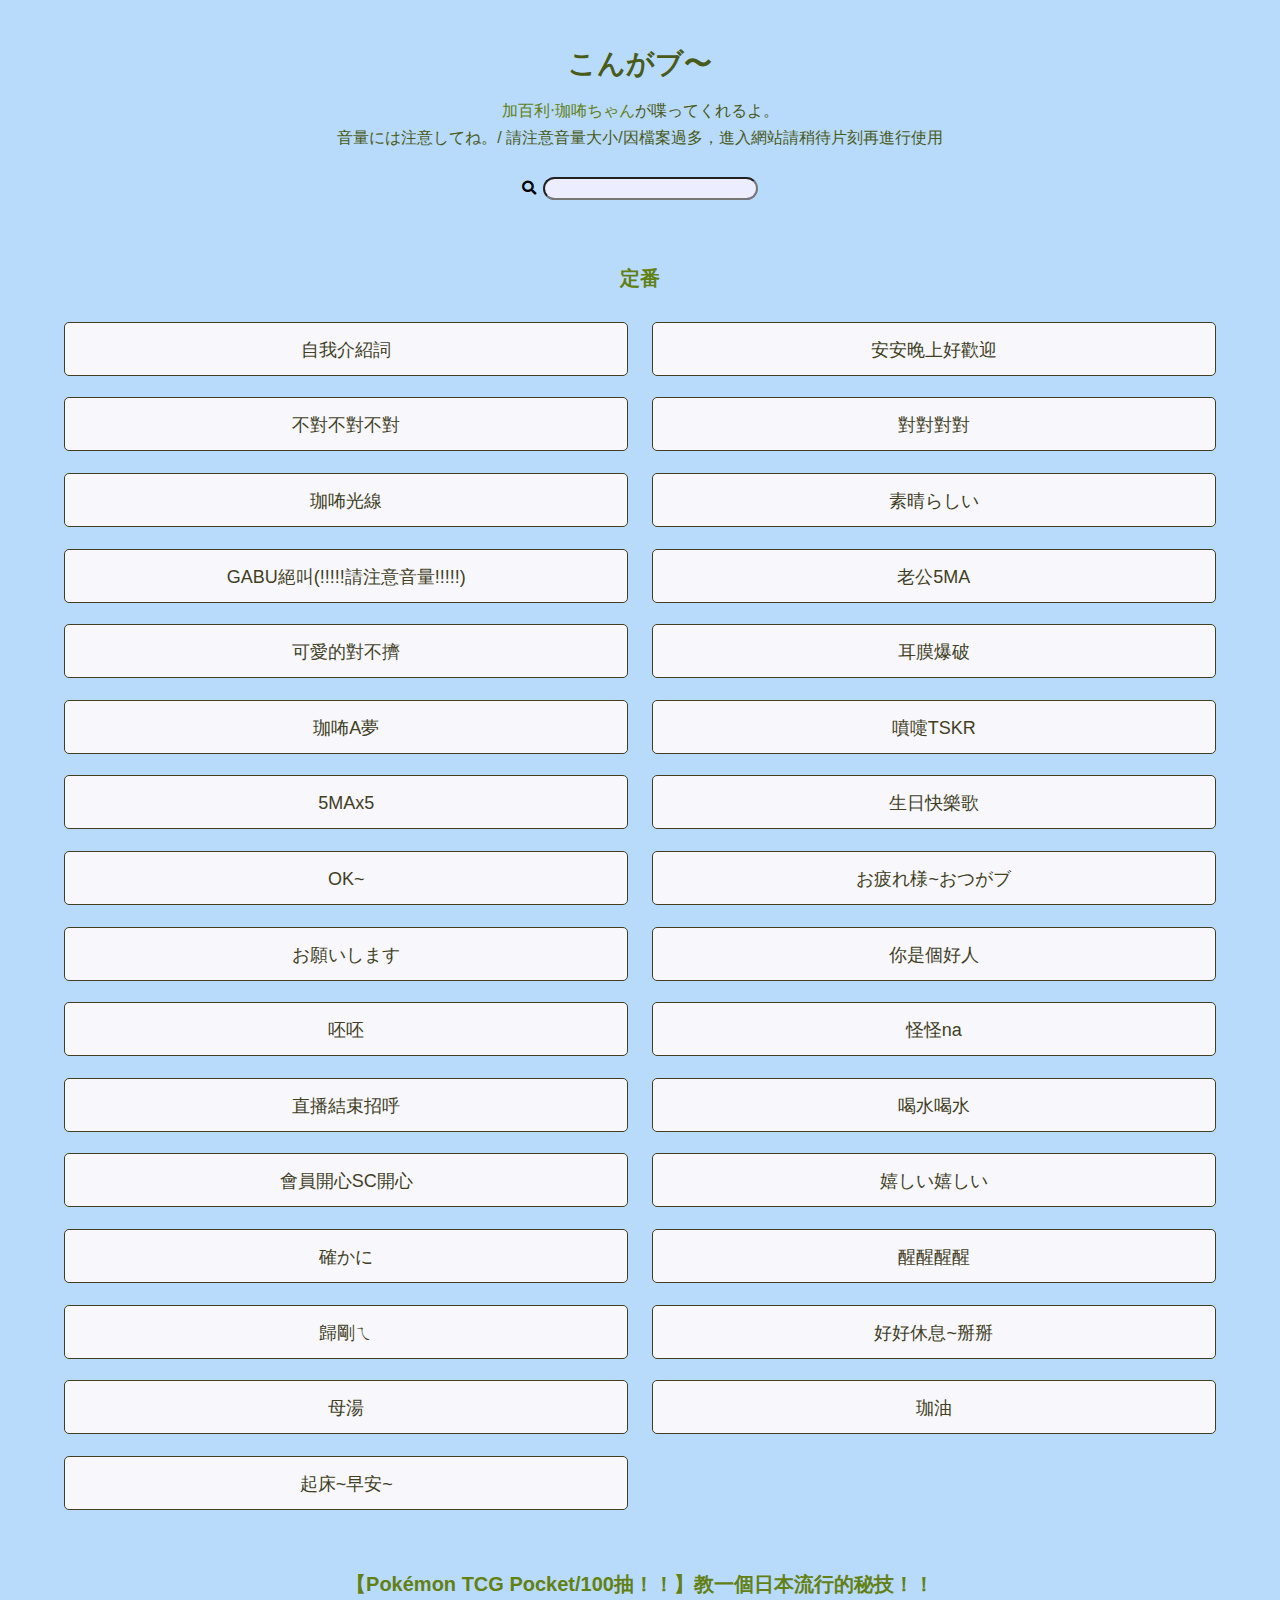
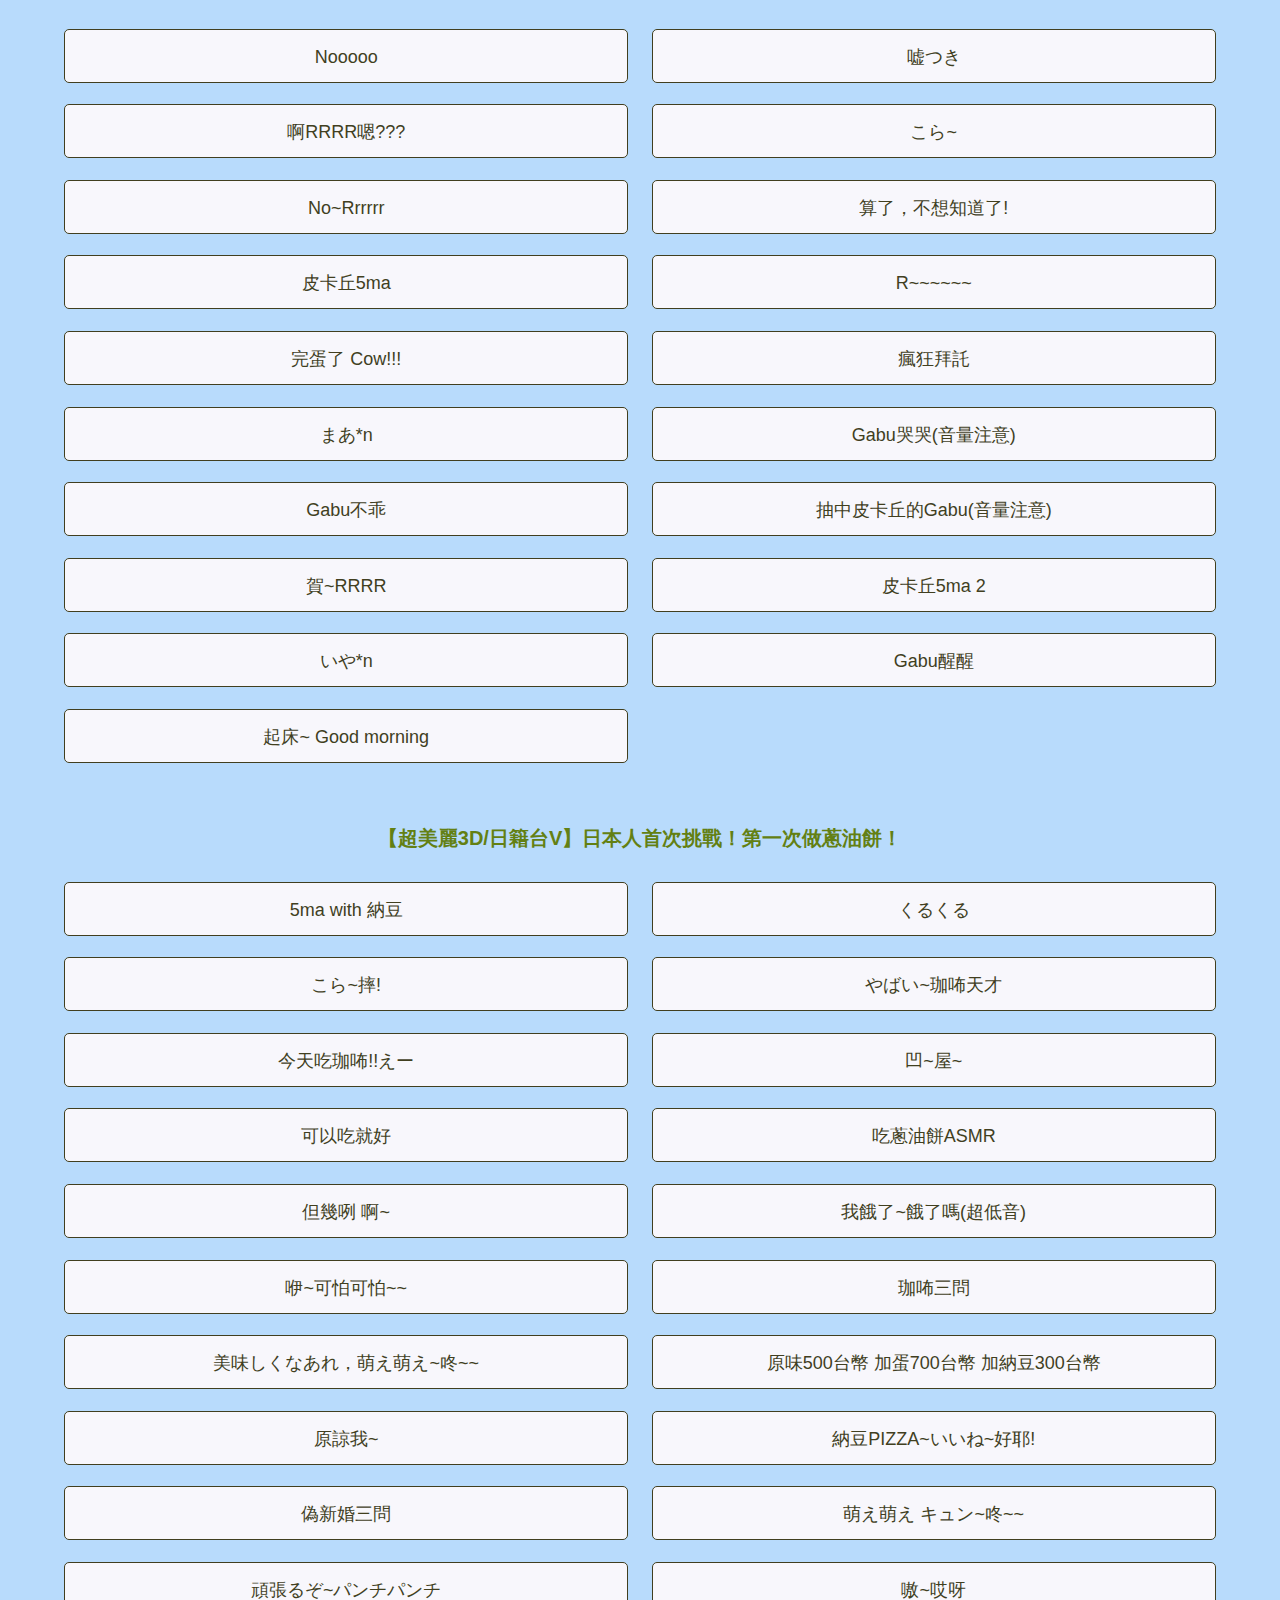
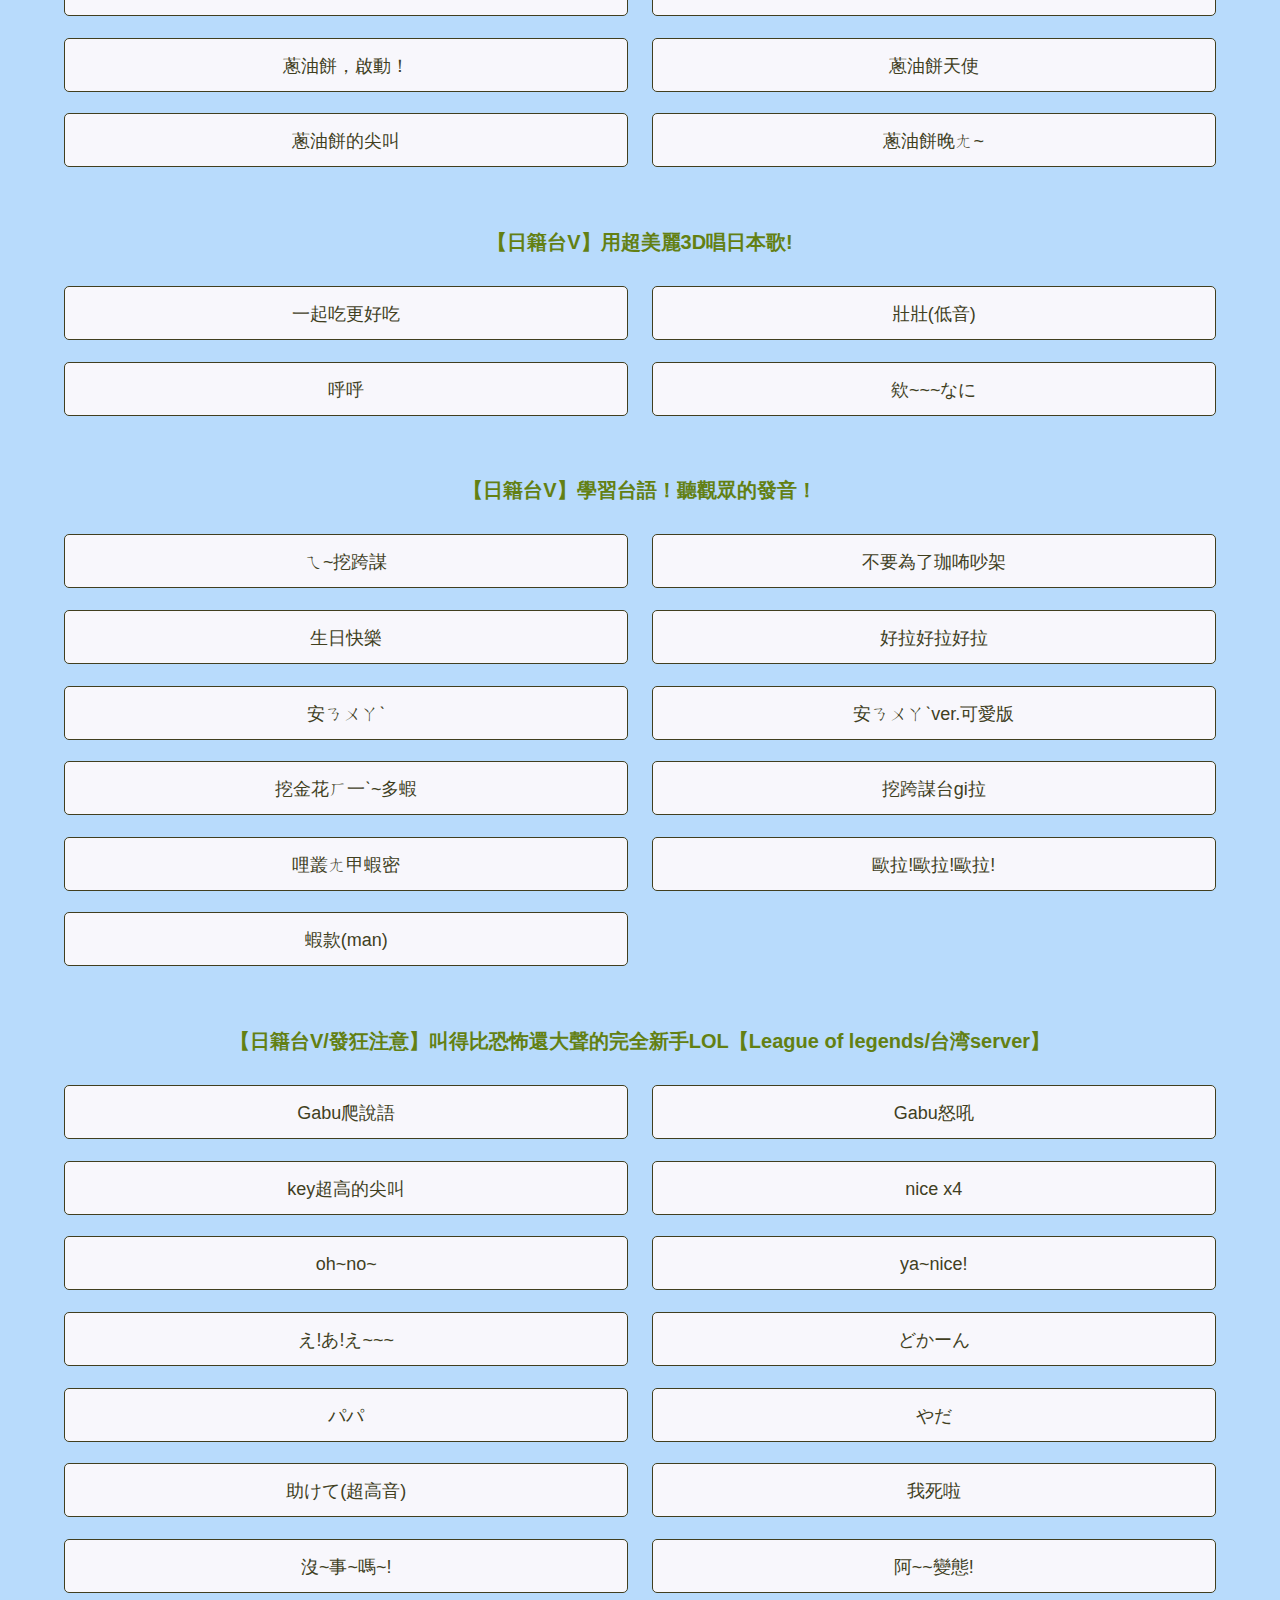
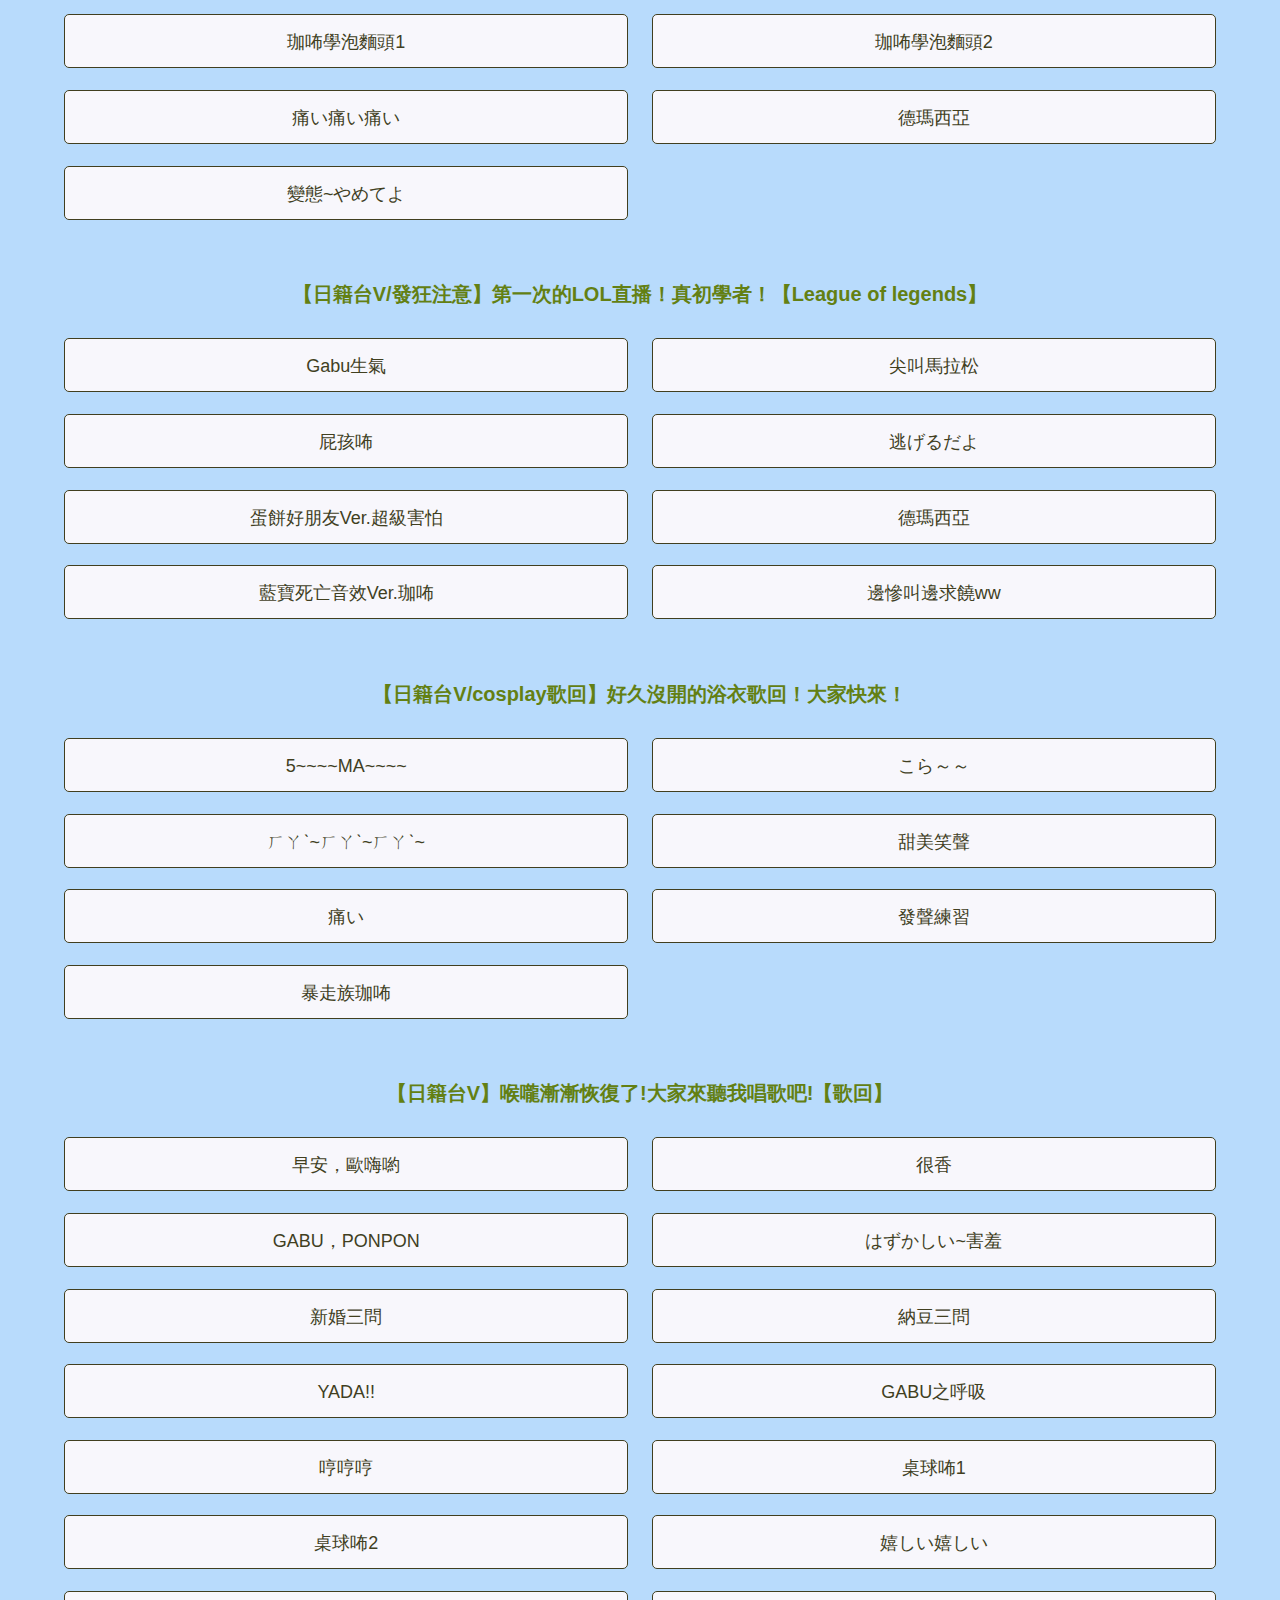
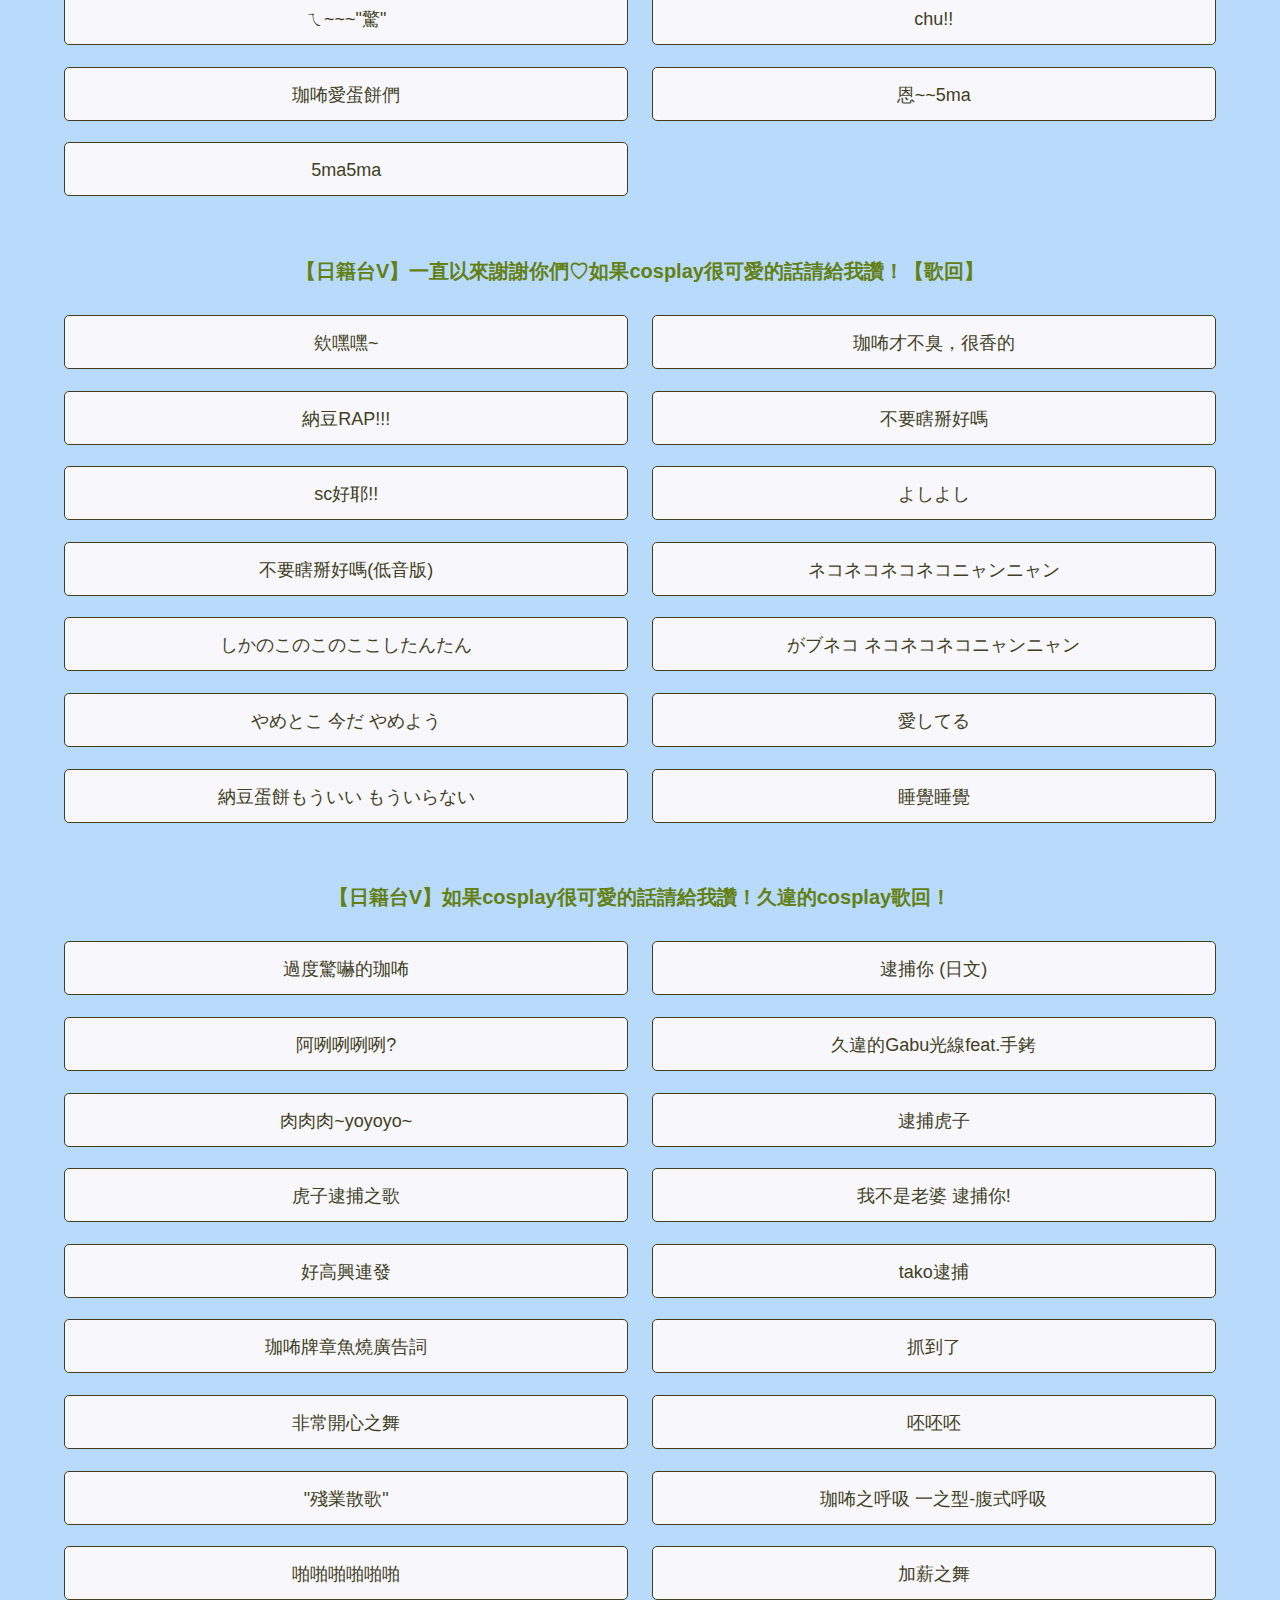
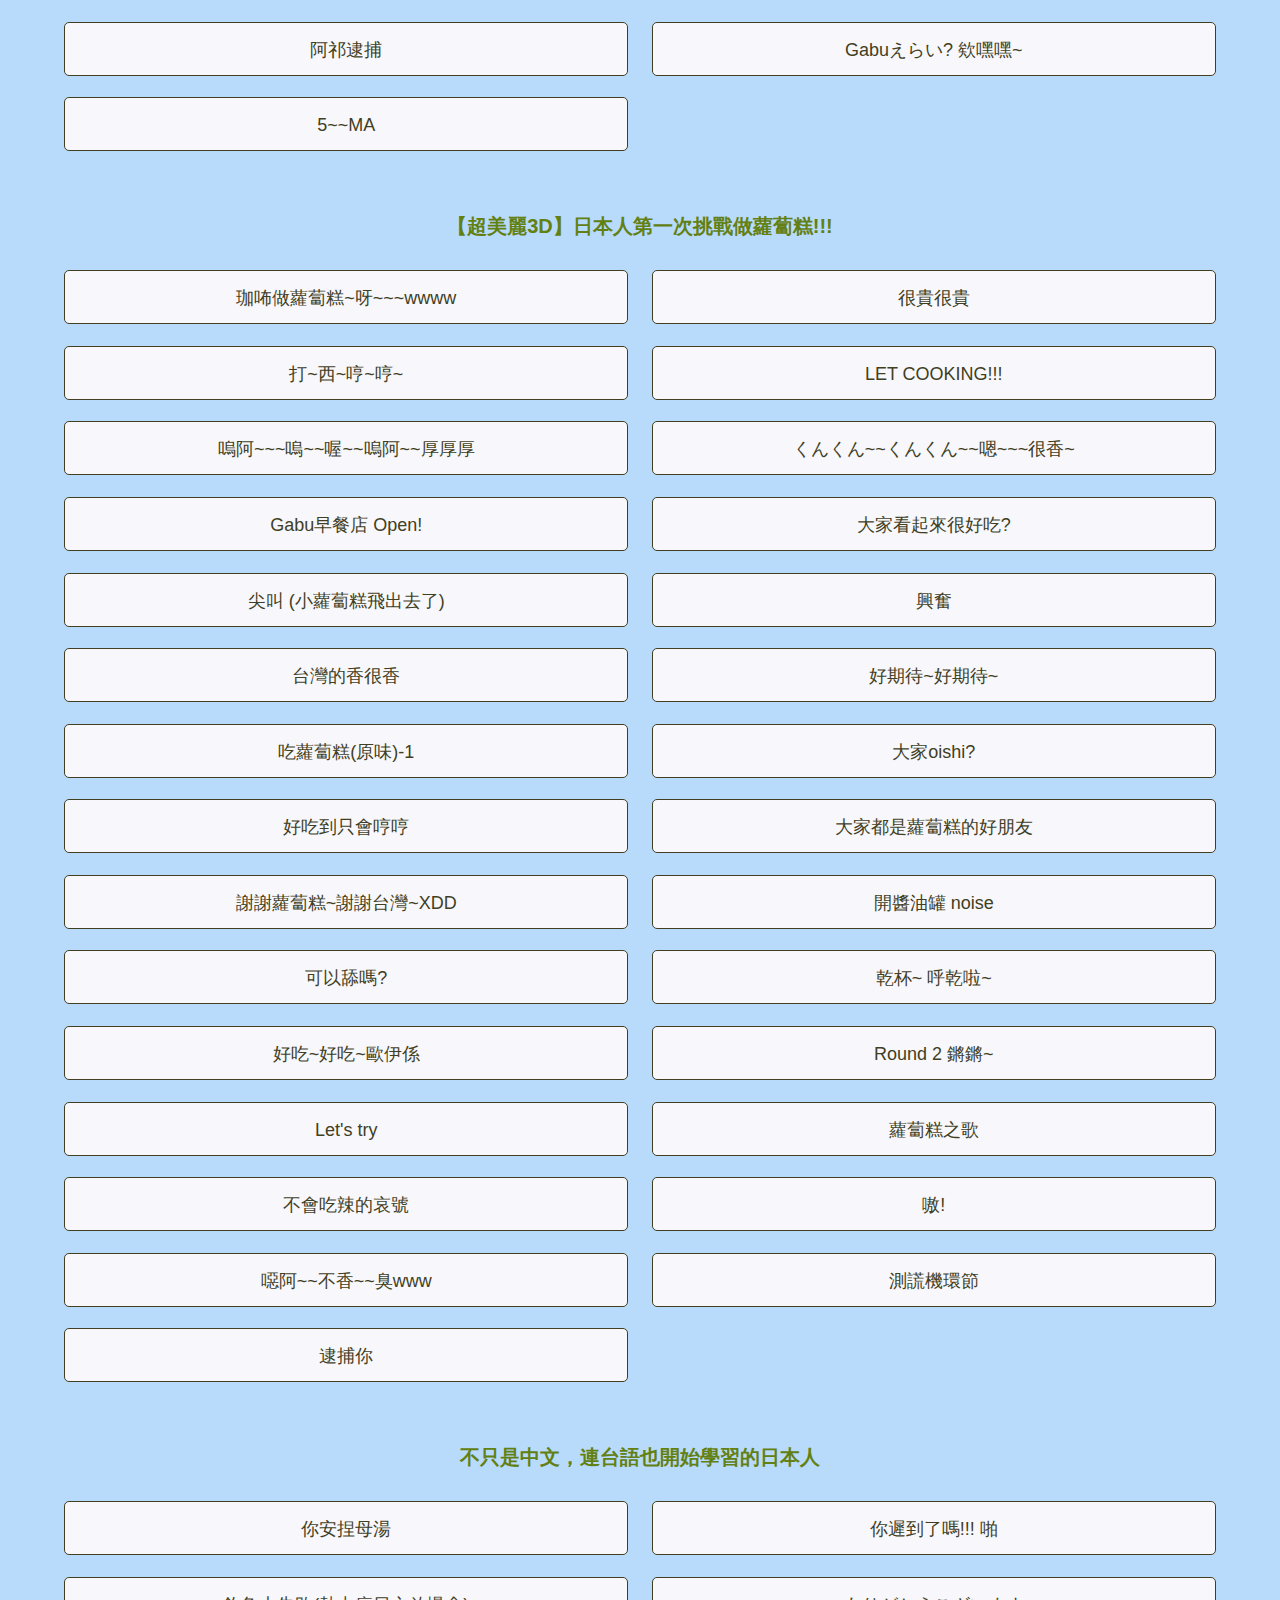
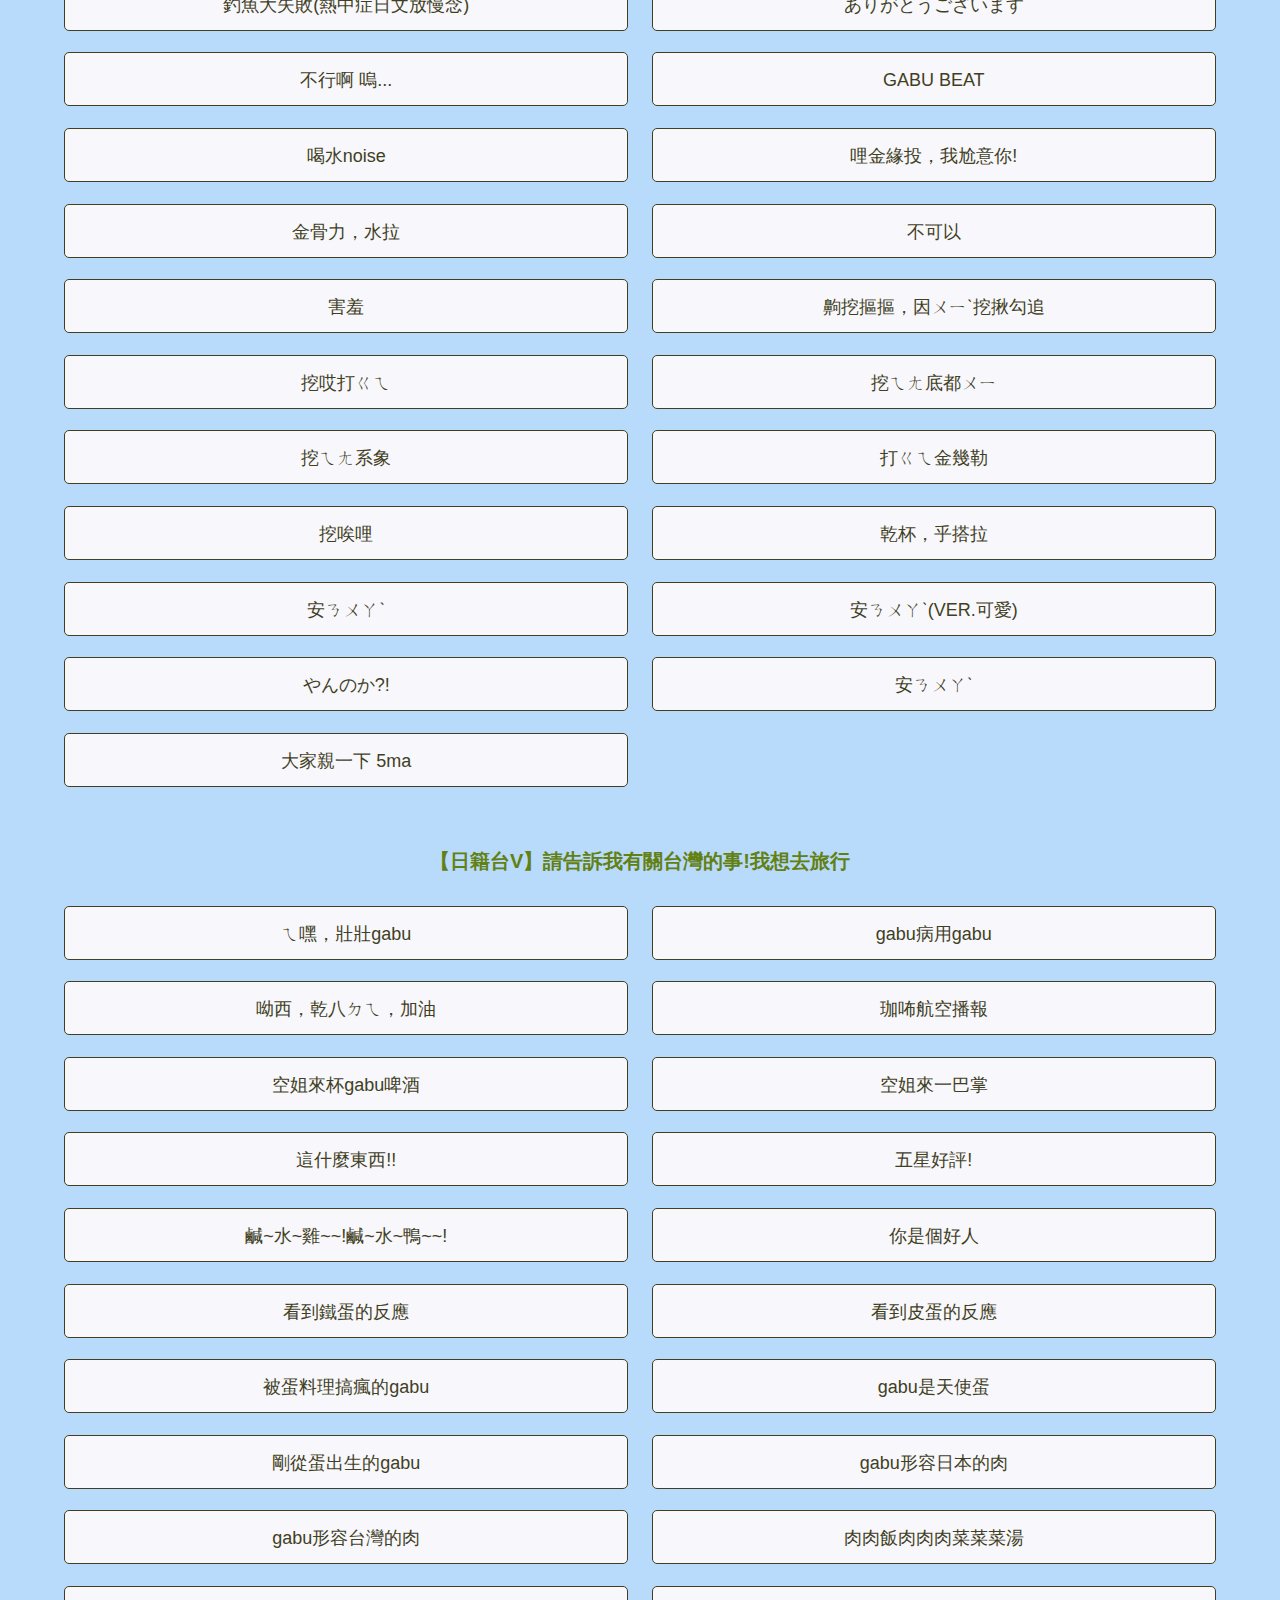
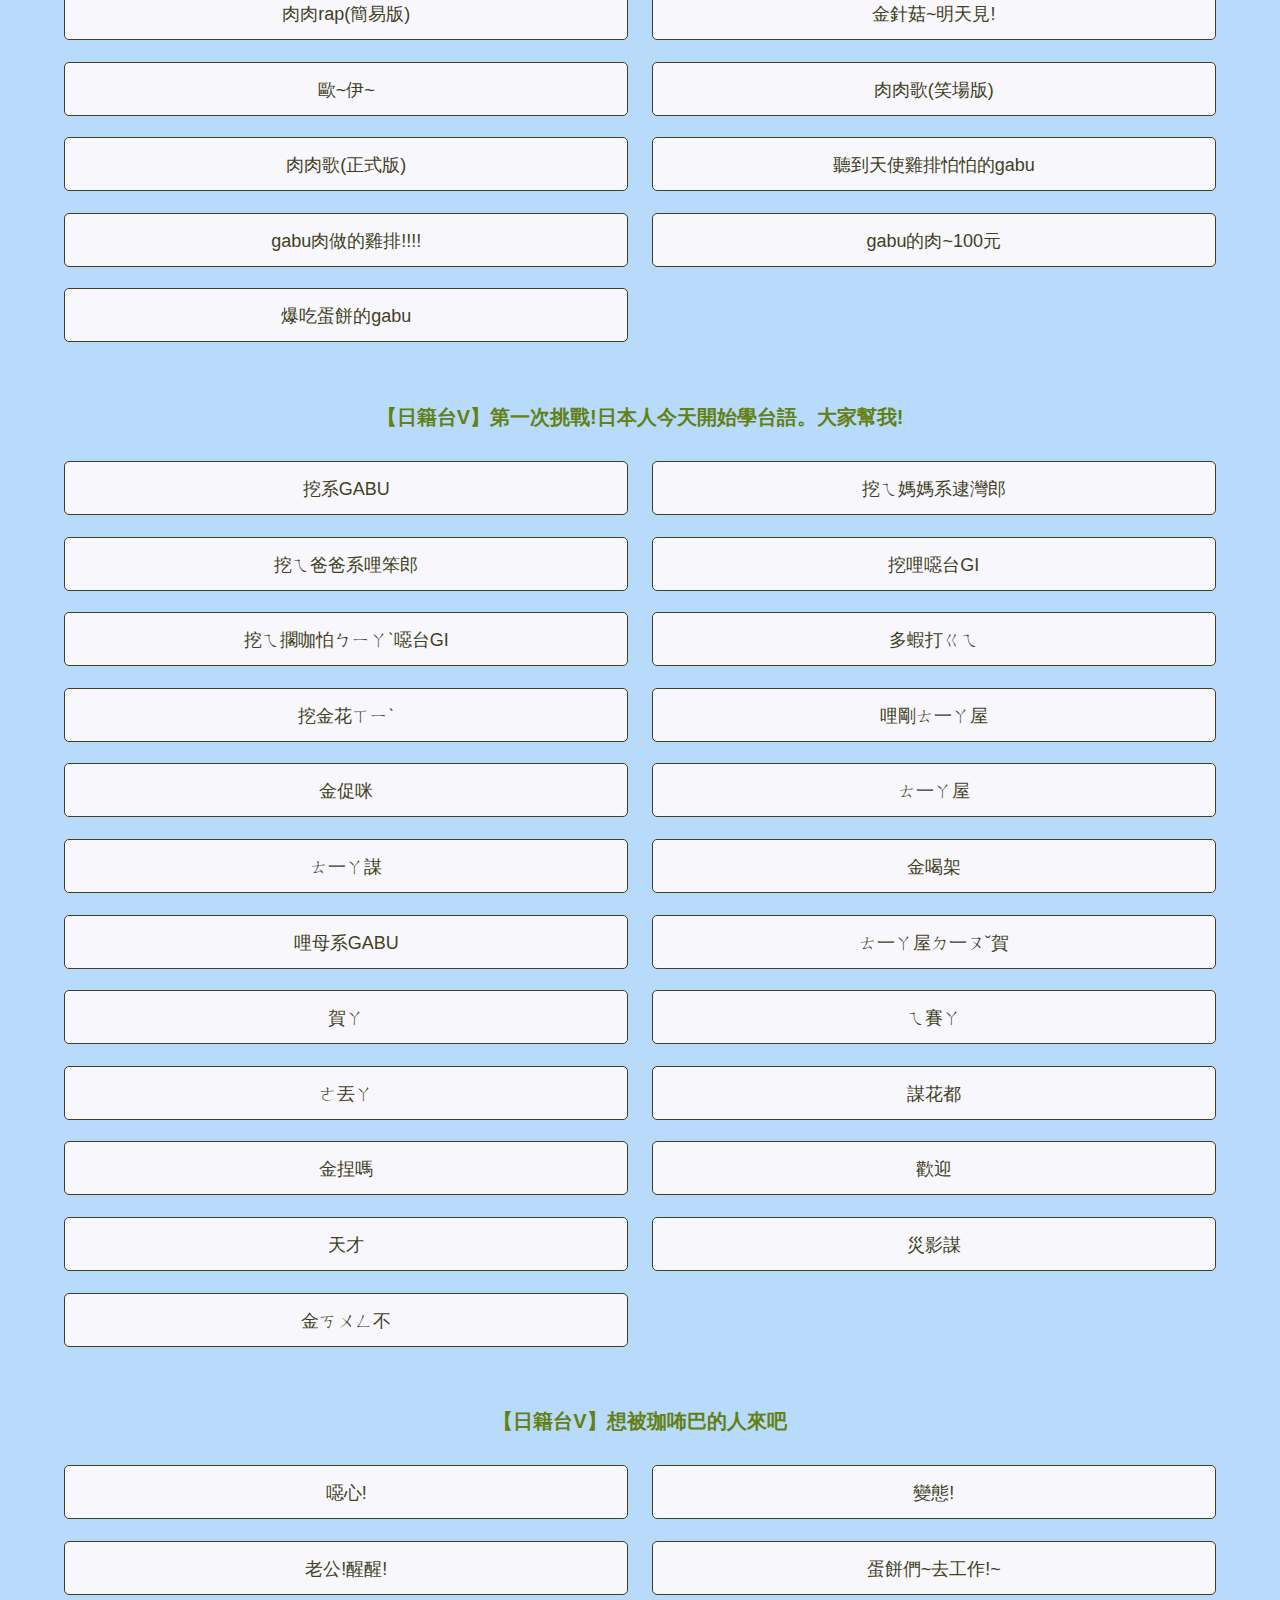
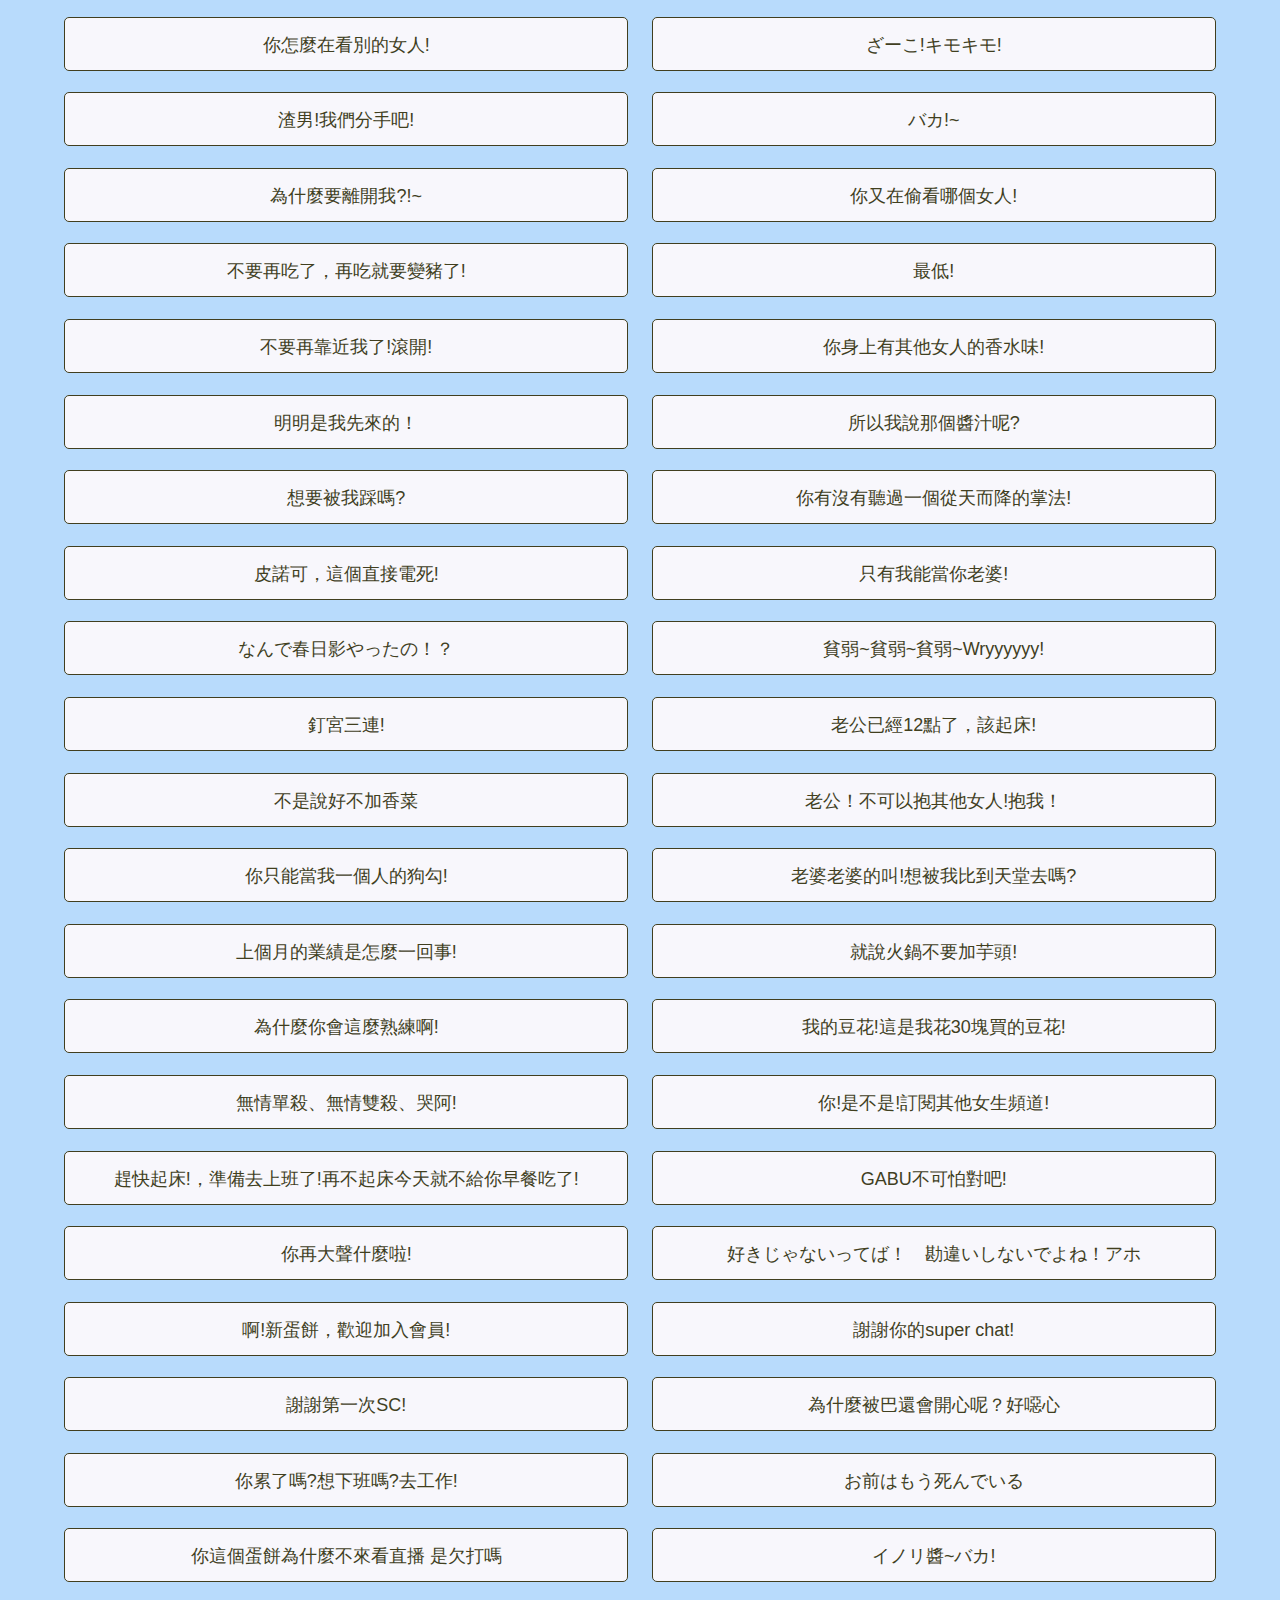
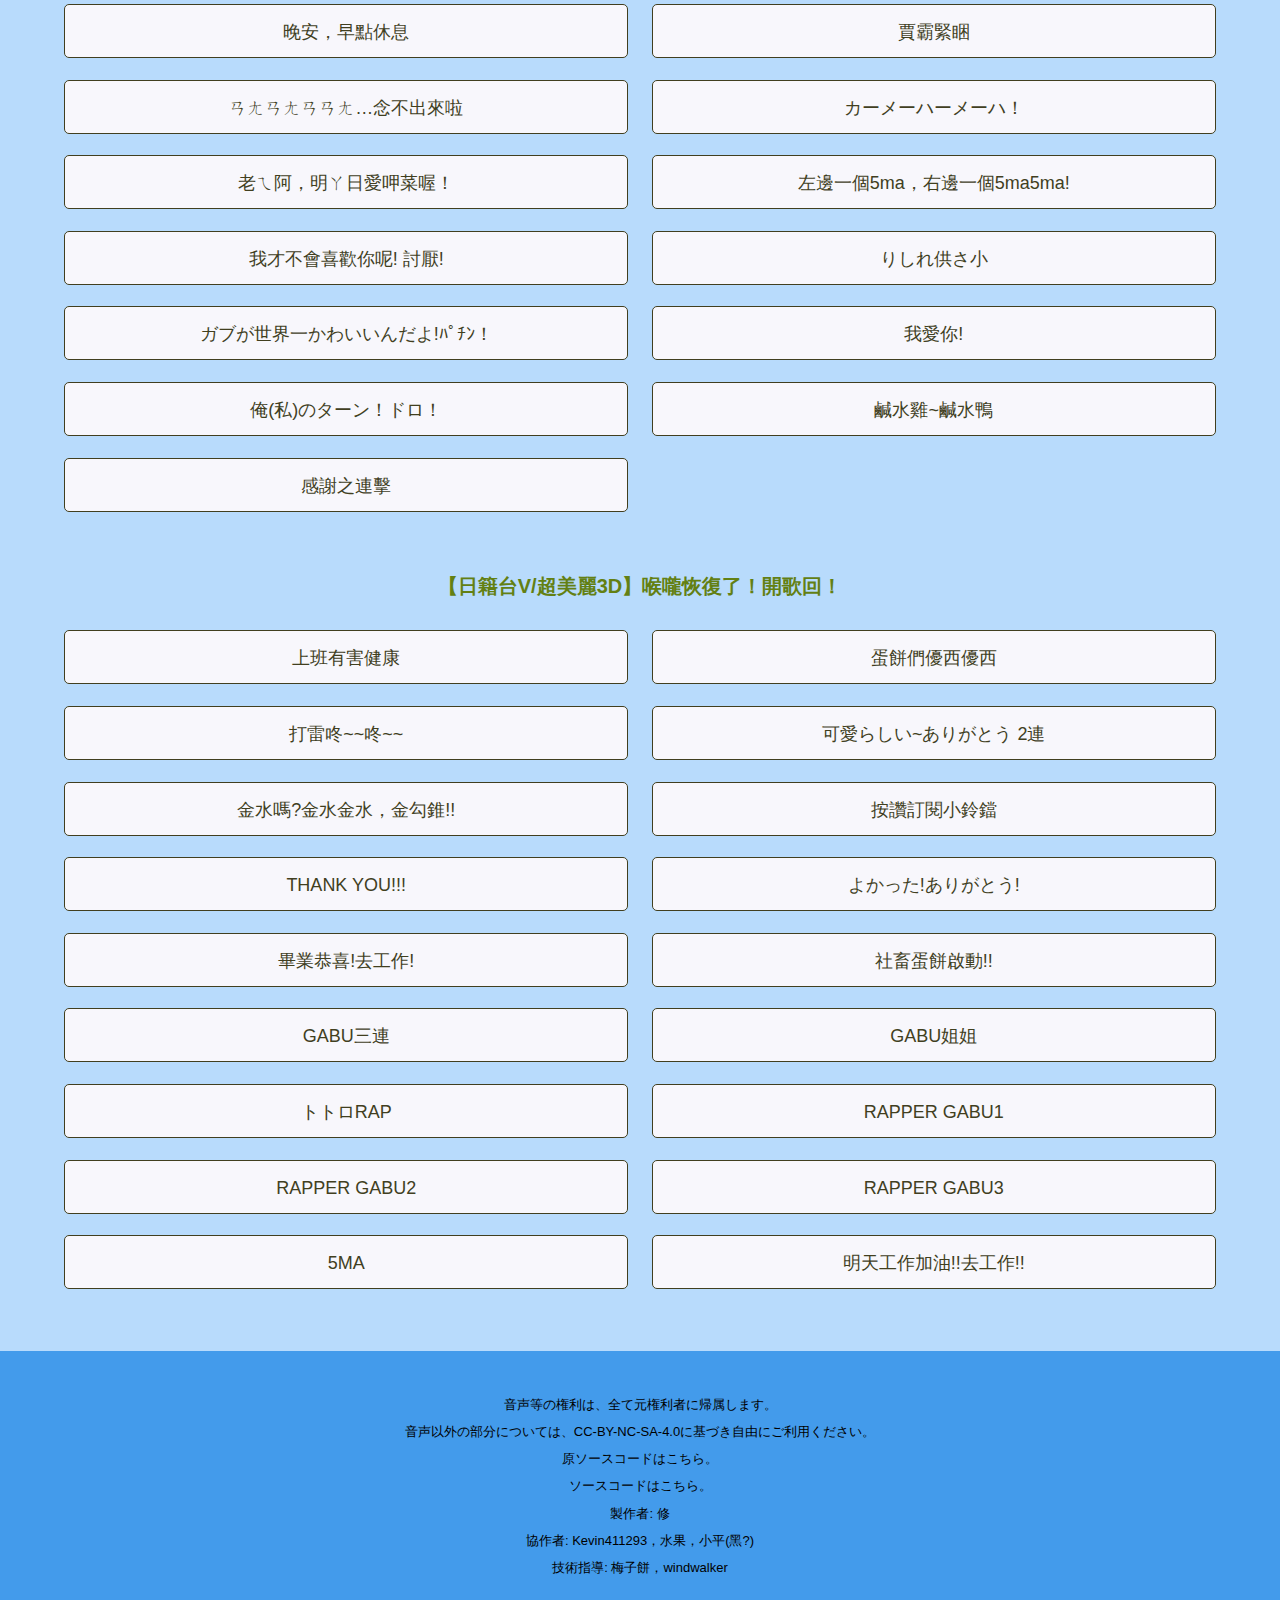
==== commit 7cc04418: "再改" ====
--- a/docs/index.html
+++ b/docs/index.html
@@ -30,7 +30,7 @@
 		<div id="wrapper">
 			<main class="mainContent">
 				<h1>こんがブ〜</h1>
-				<p class="desc_top"><a href="https://www.youtube.com/@GaburiGabu" target="_blank">加百利‧珈咘ちゃん</a>が喋ってくれるよ。<br>音量には注意してね。/ 請注意音量大小<br>因檔案過多，進入網站請稍待片刻再進行使用</p>
+				<p class="desc_top"><a href="https://www.youtube.com/@GaburiGabu" target="_blank">加百利‧珈咘ちゃん</a>が喋ってくれるよ。<br>音量には注意してね。/ 請注意音量大小/因檔案過多，進入網站請稍待片刻再進行使用</p>
 				<div class="singleButtonWrapper">
 					<div class="button_wrapper" id="singleButtonWrapper"></div>
 					<div class="content">
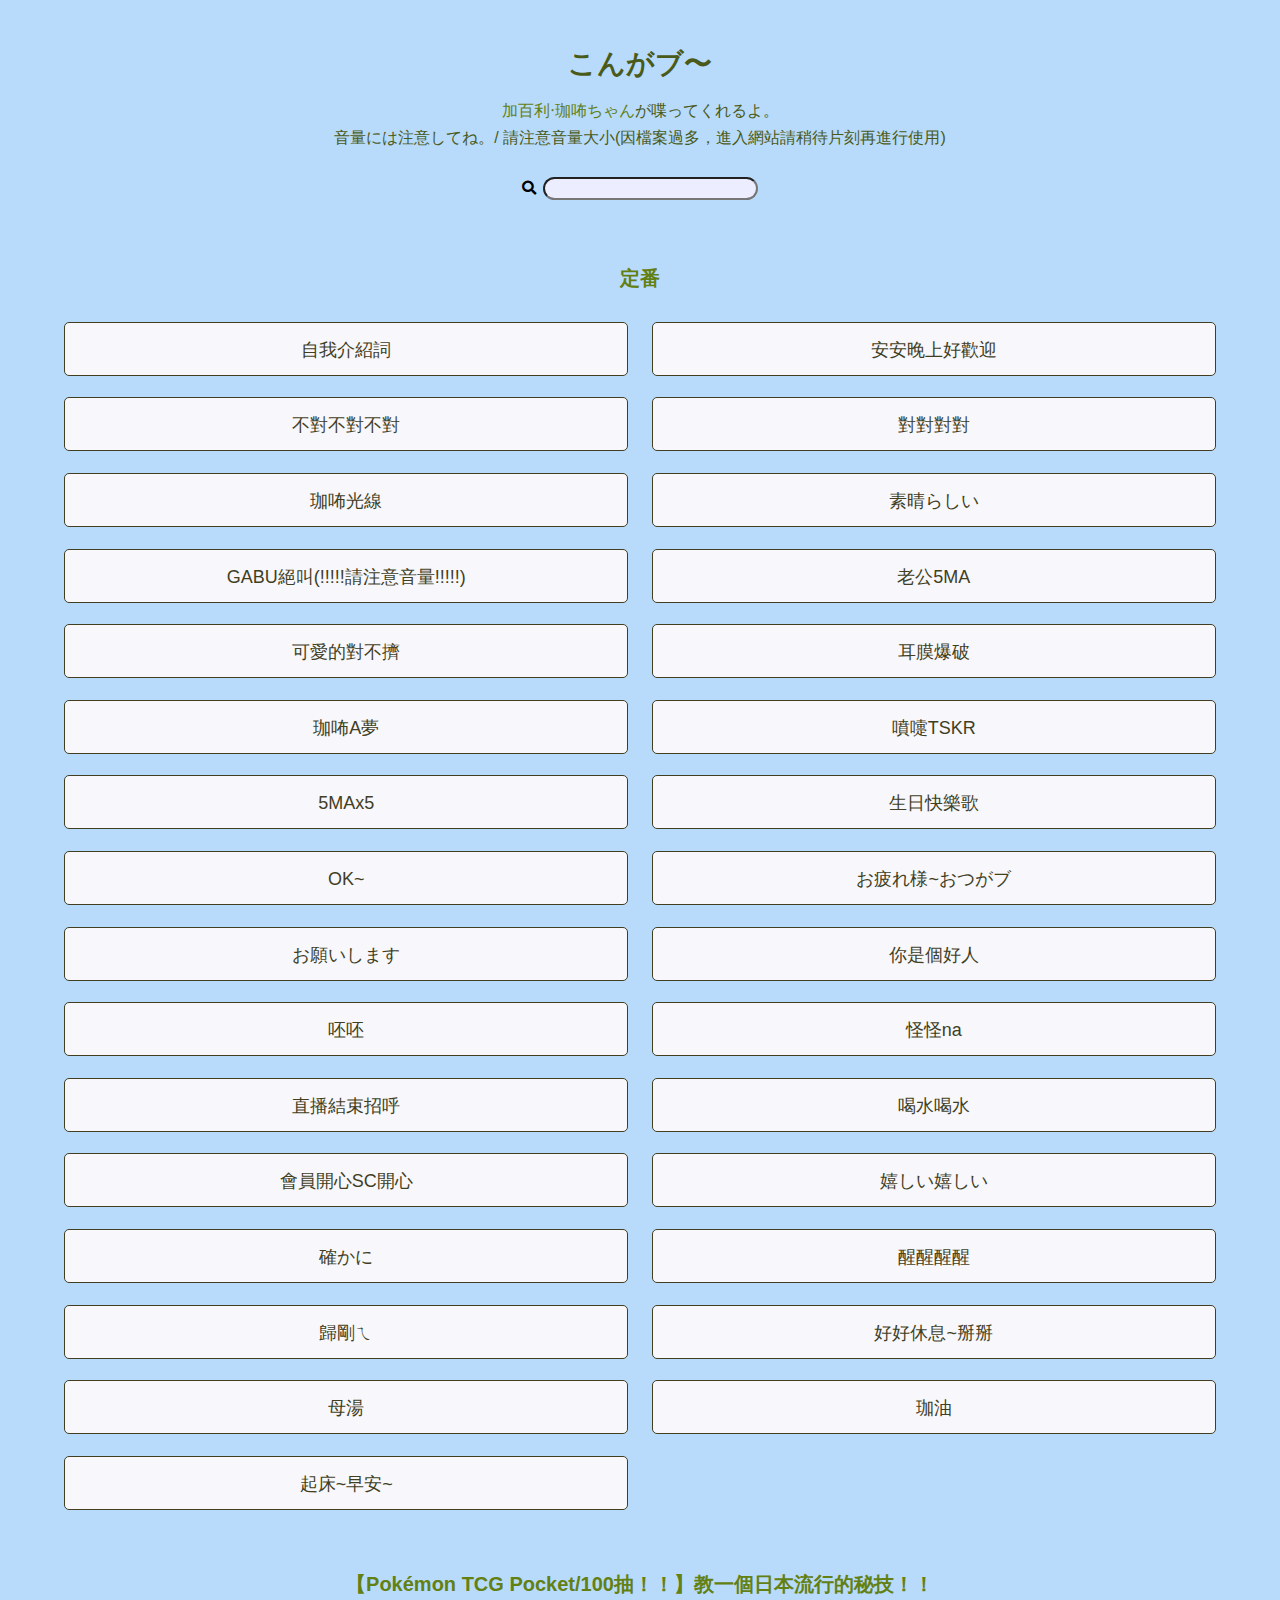
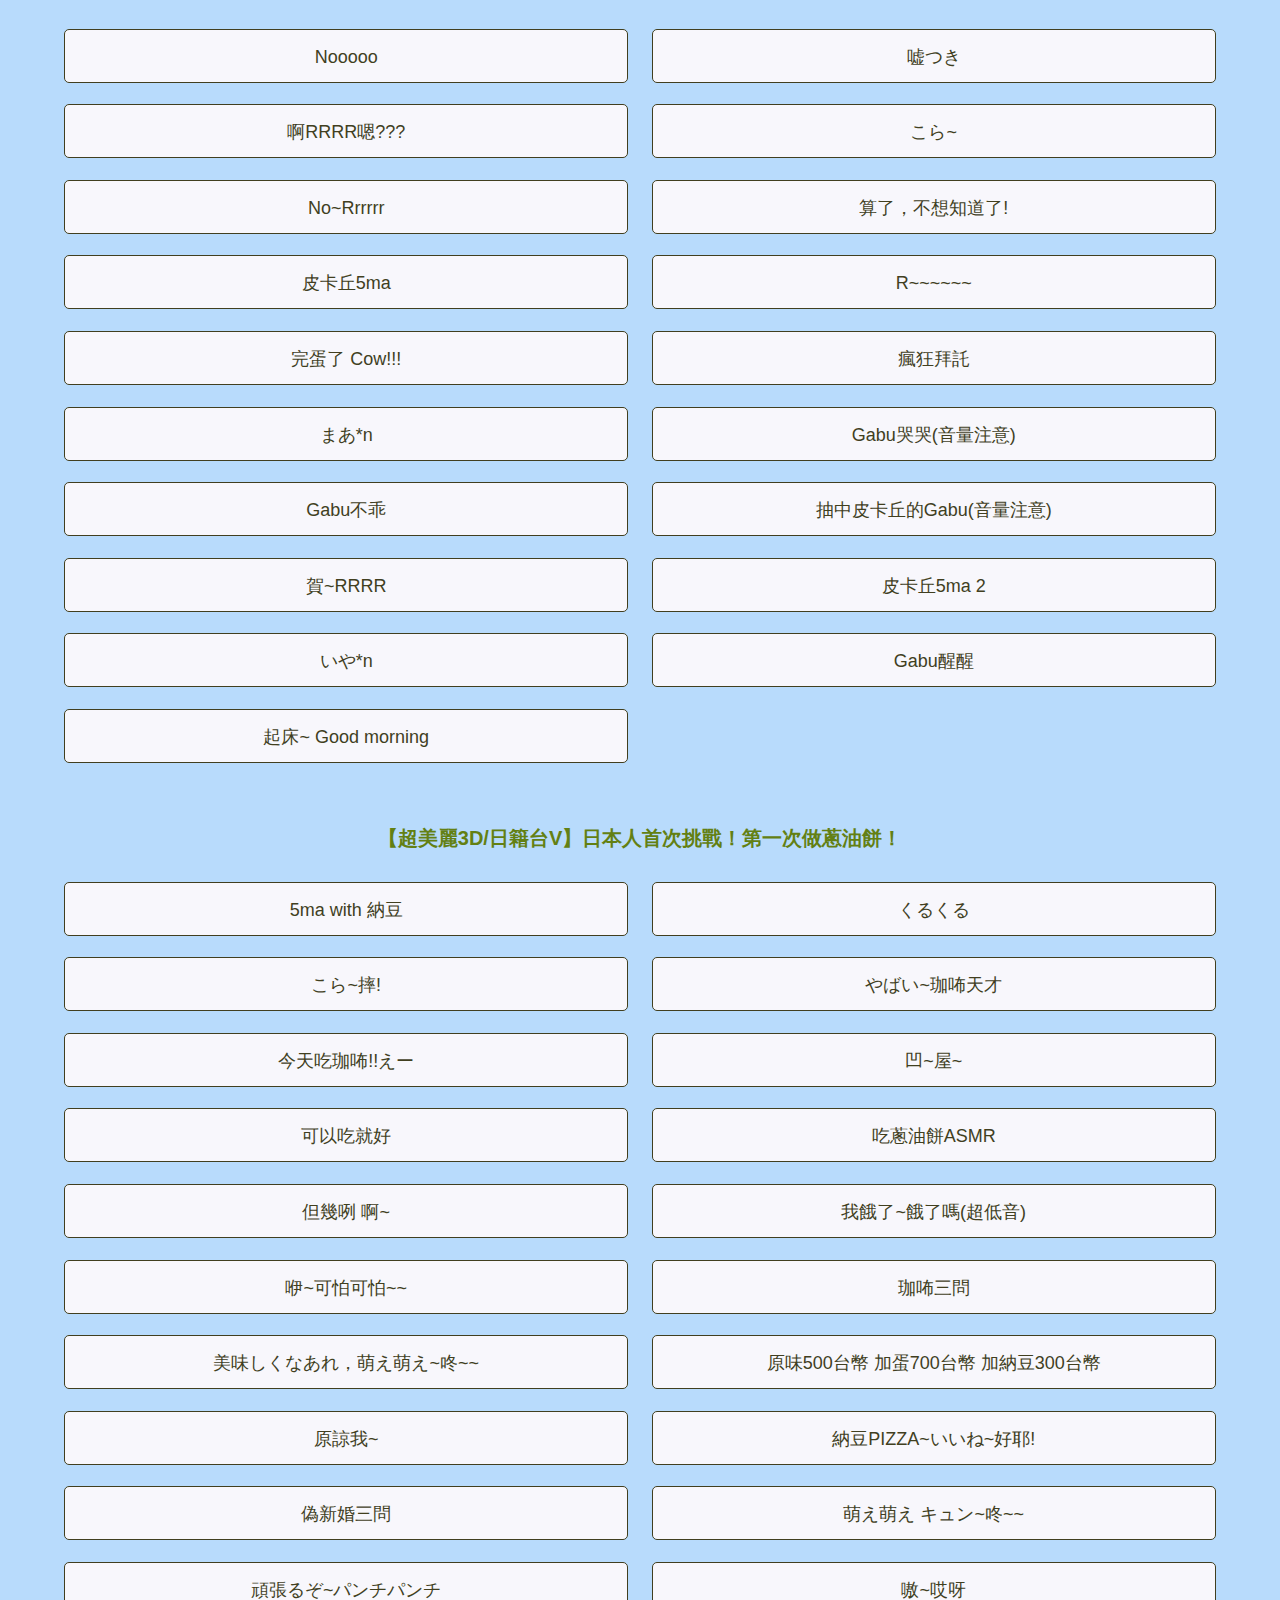
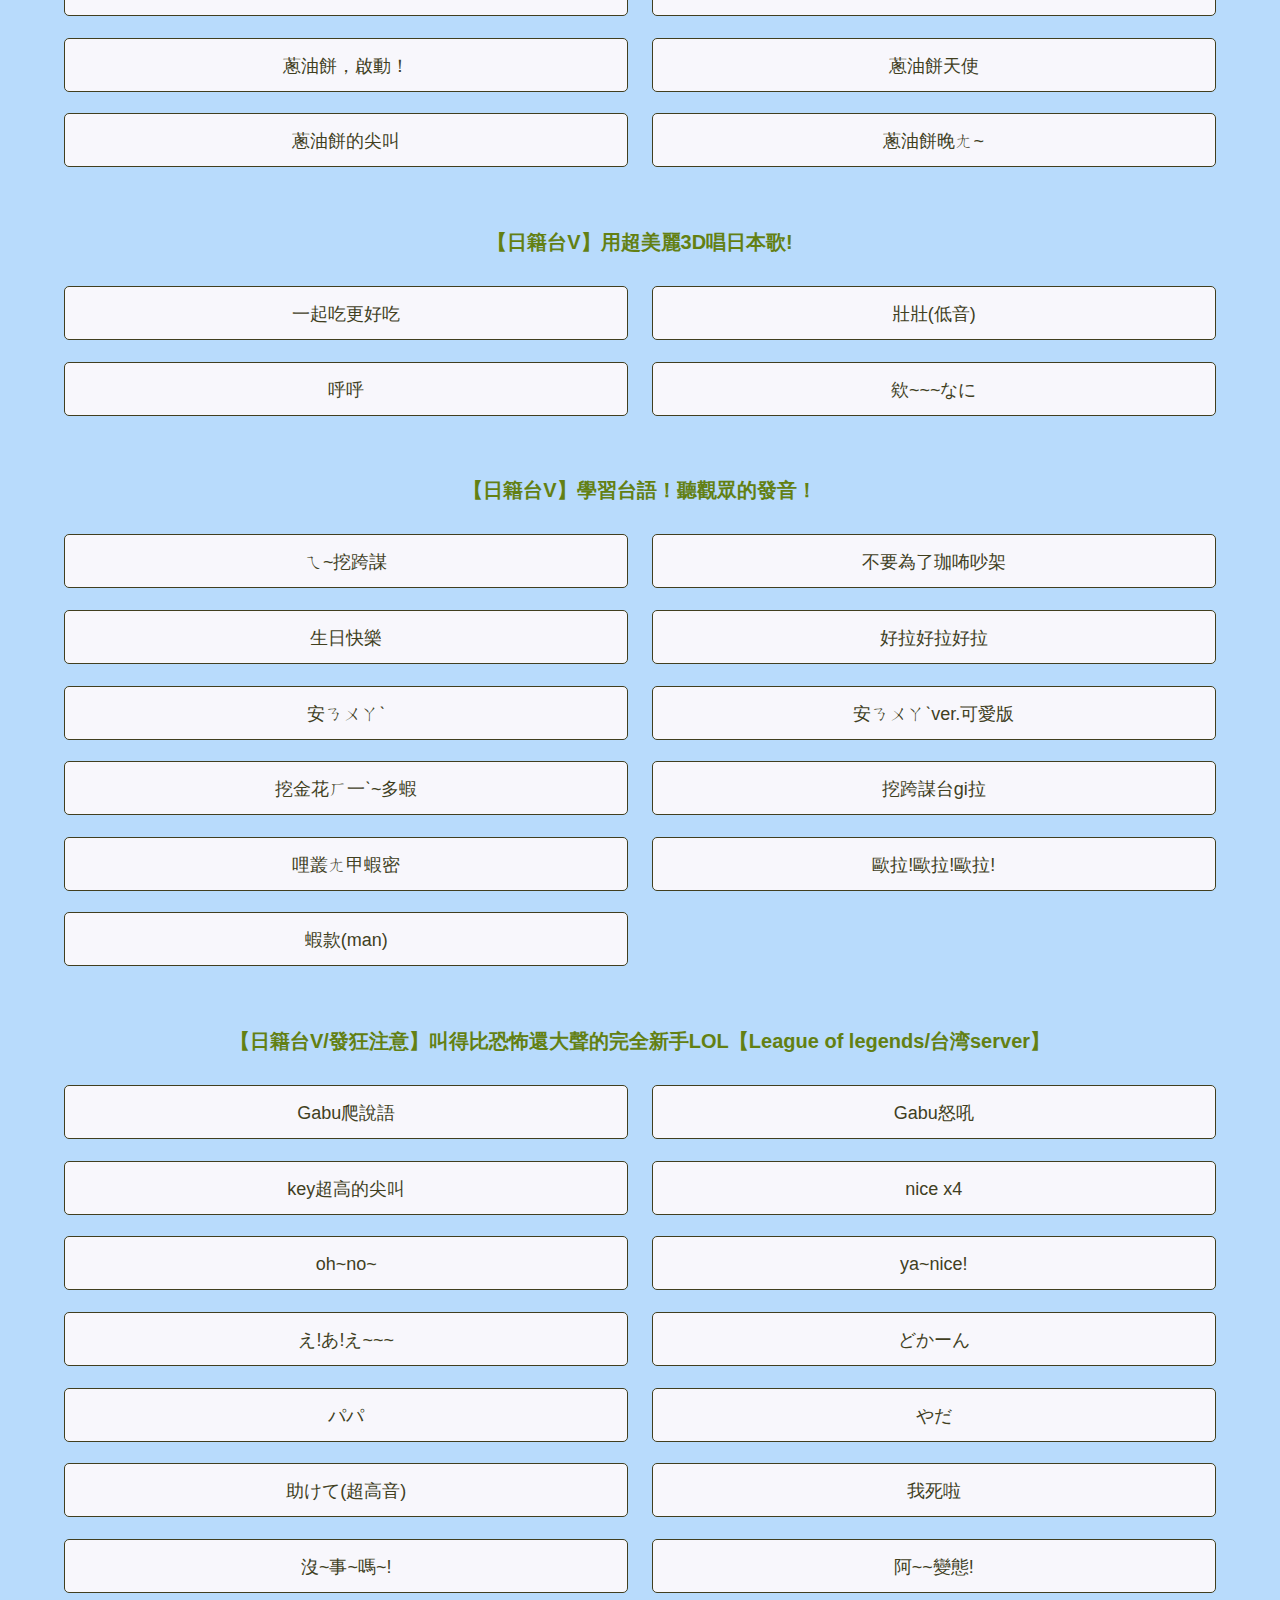
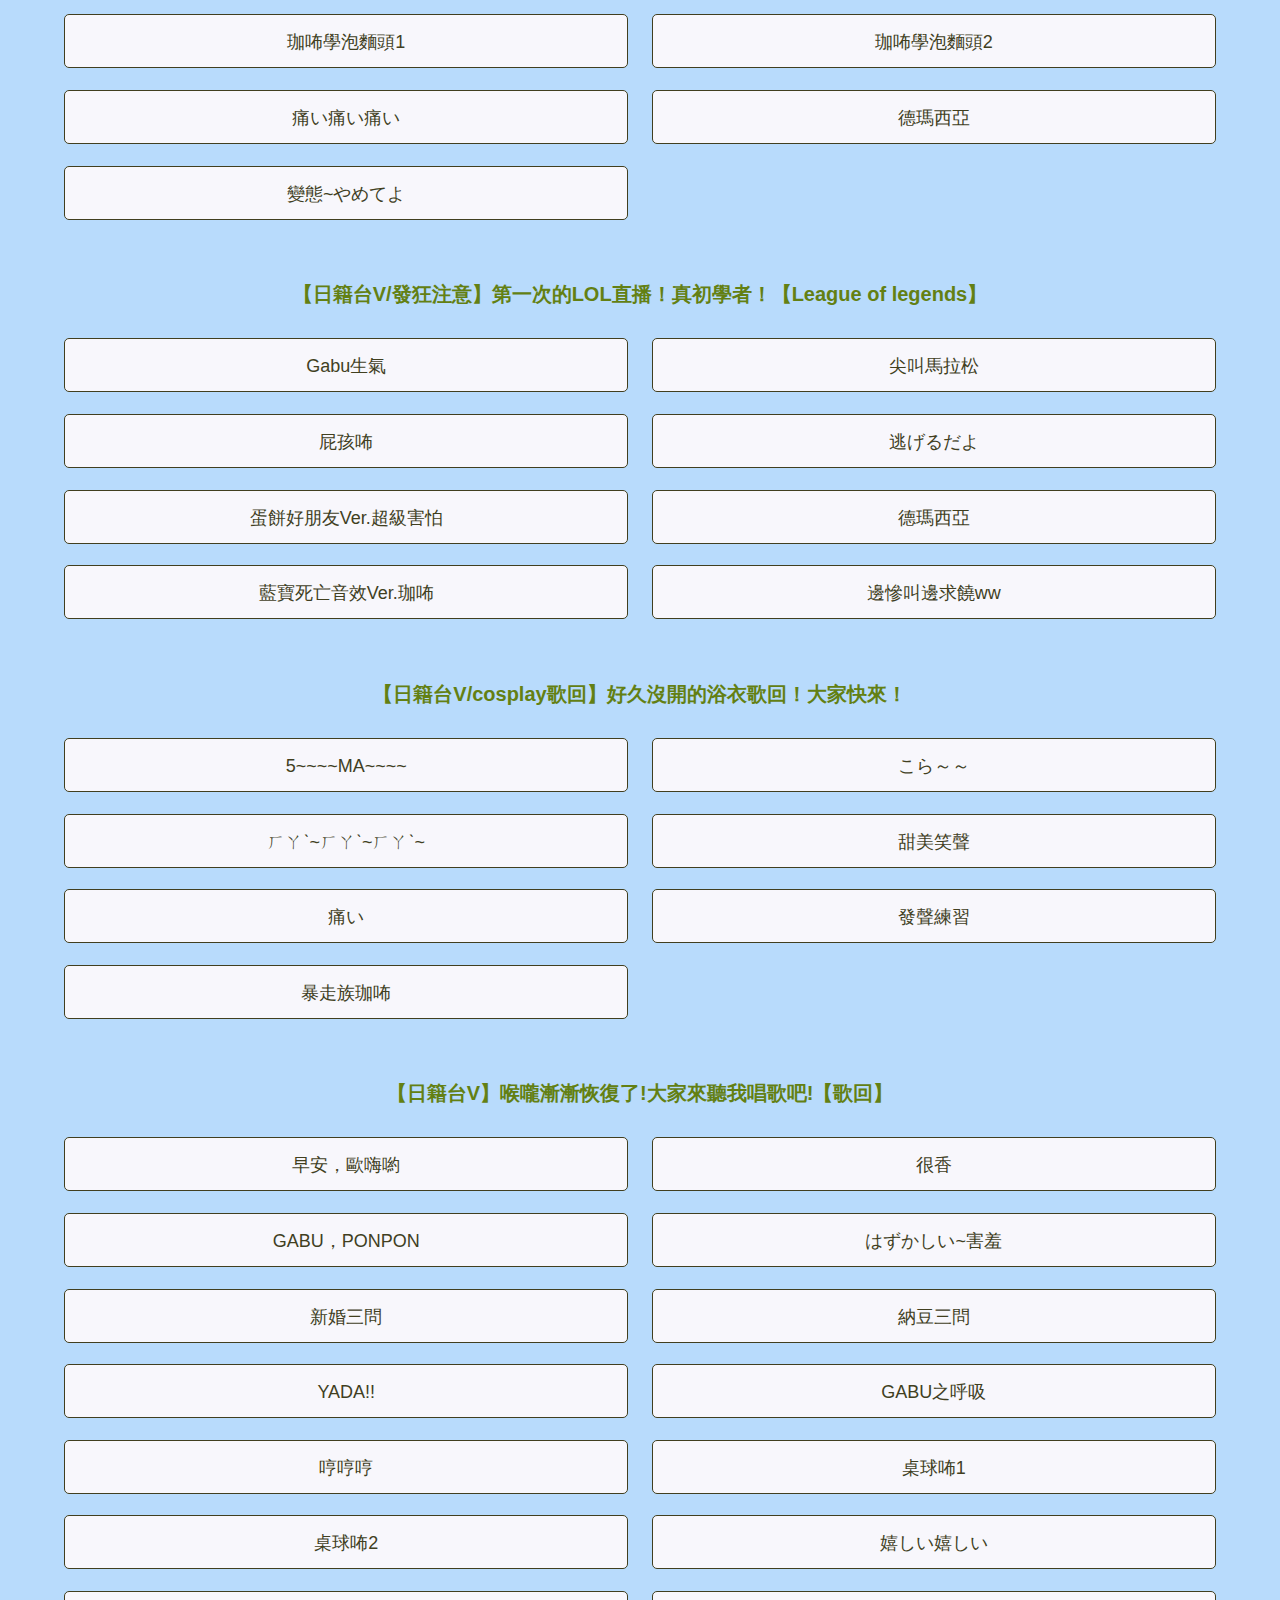
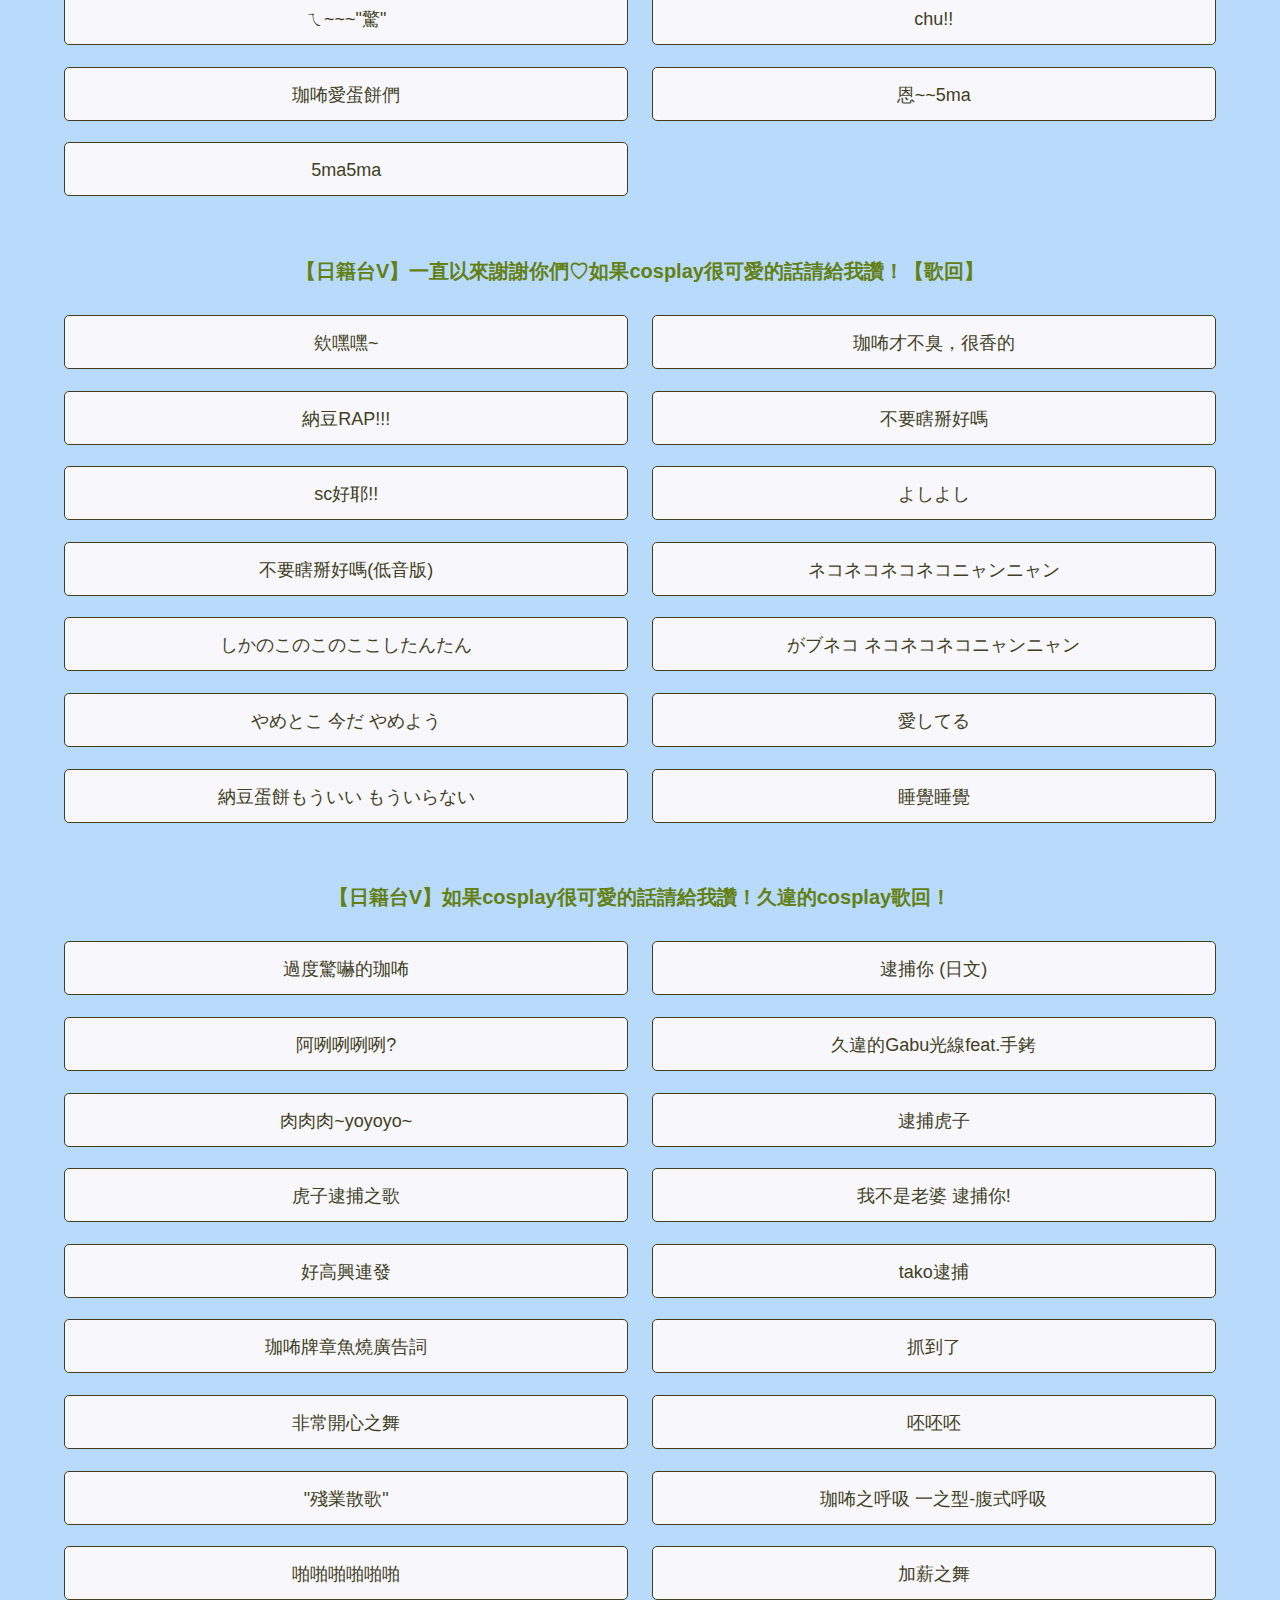
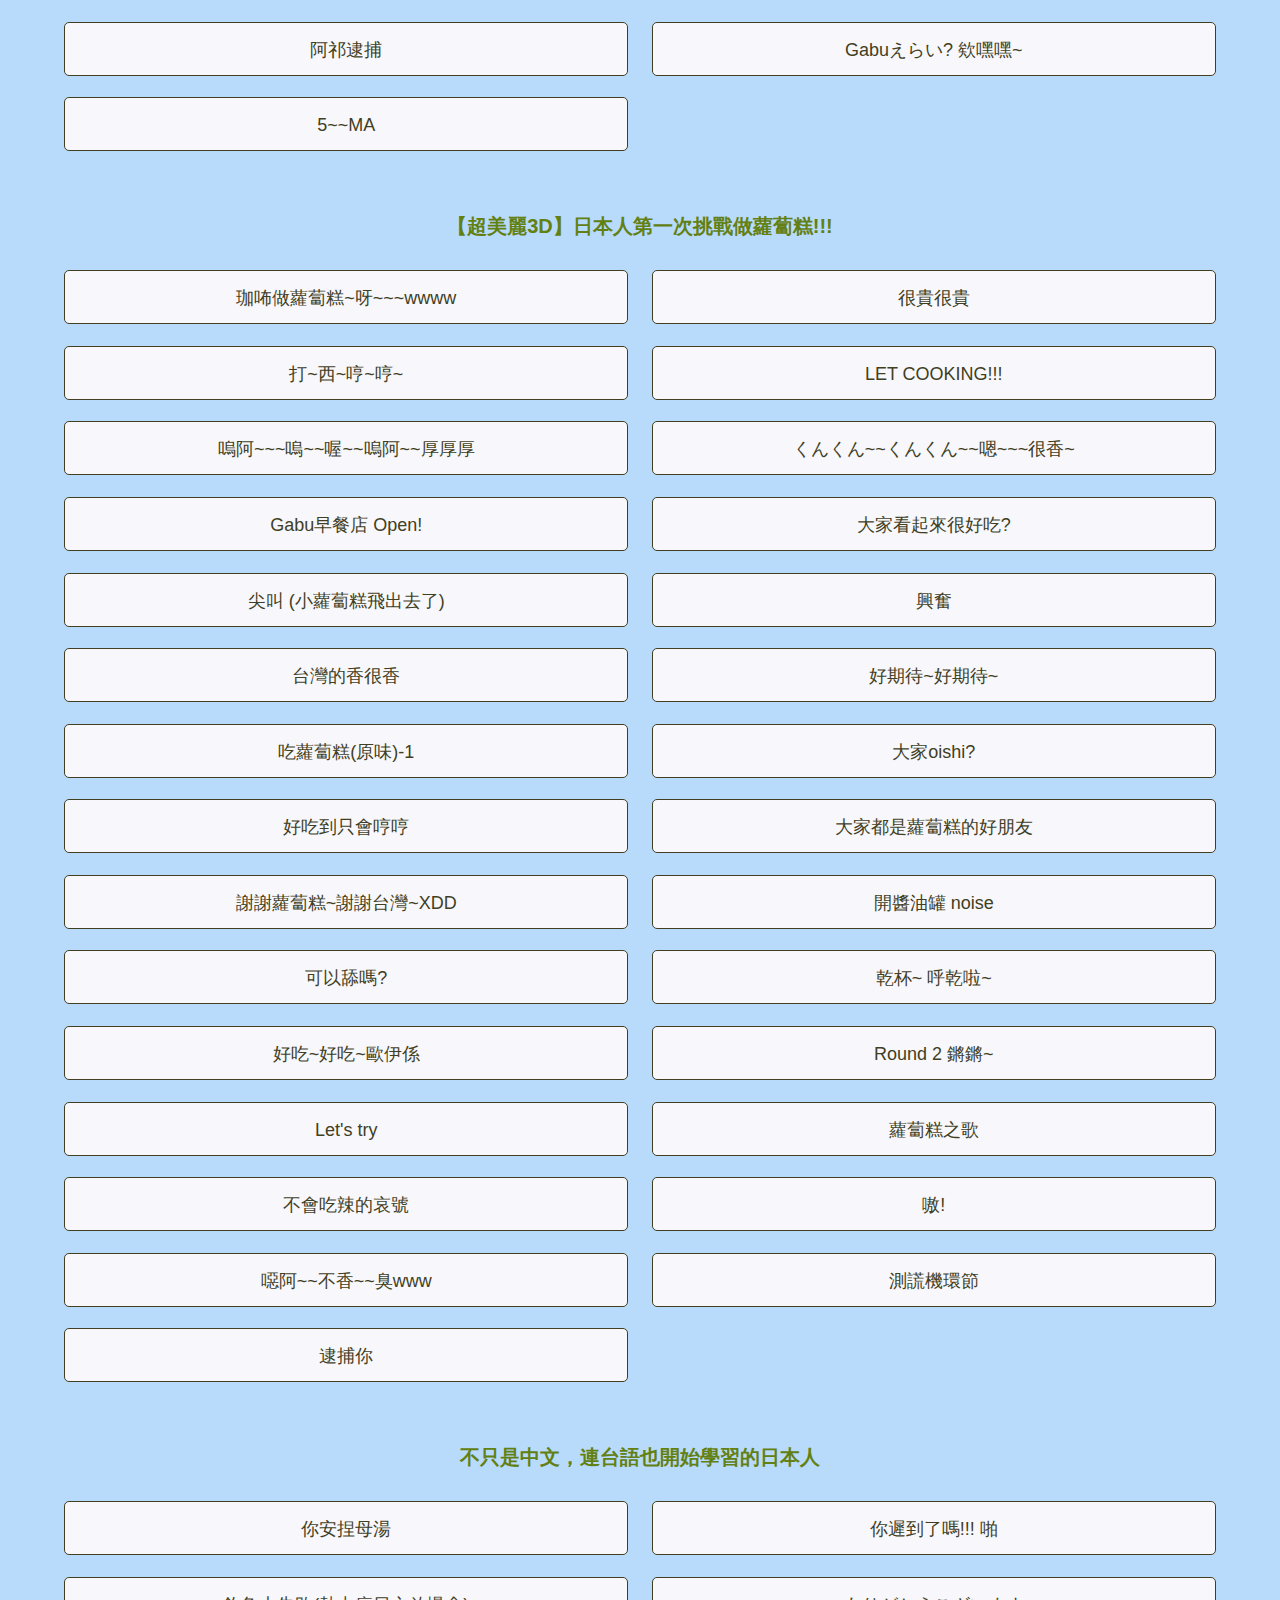
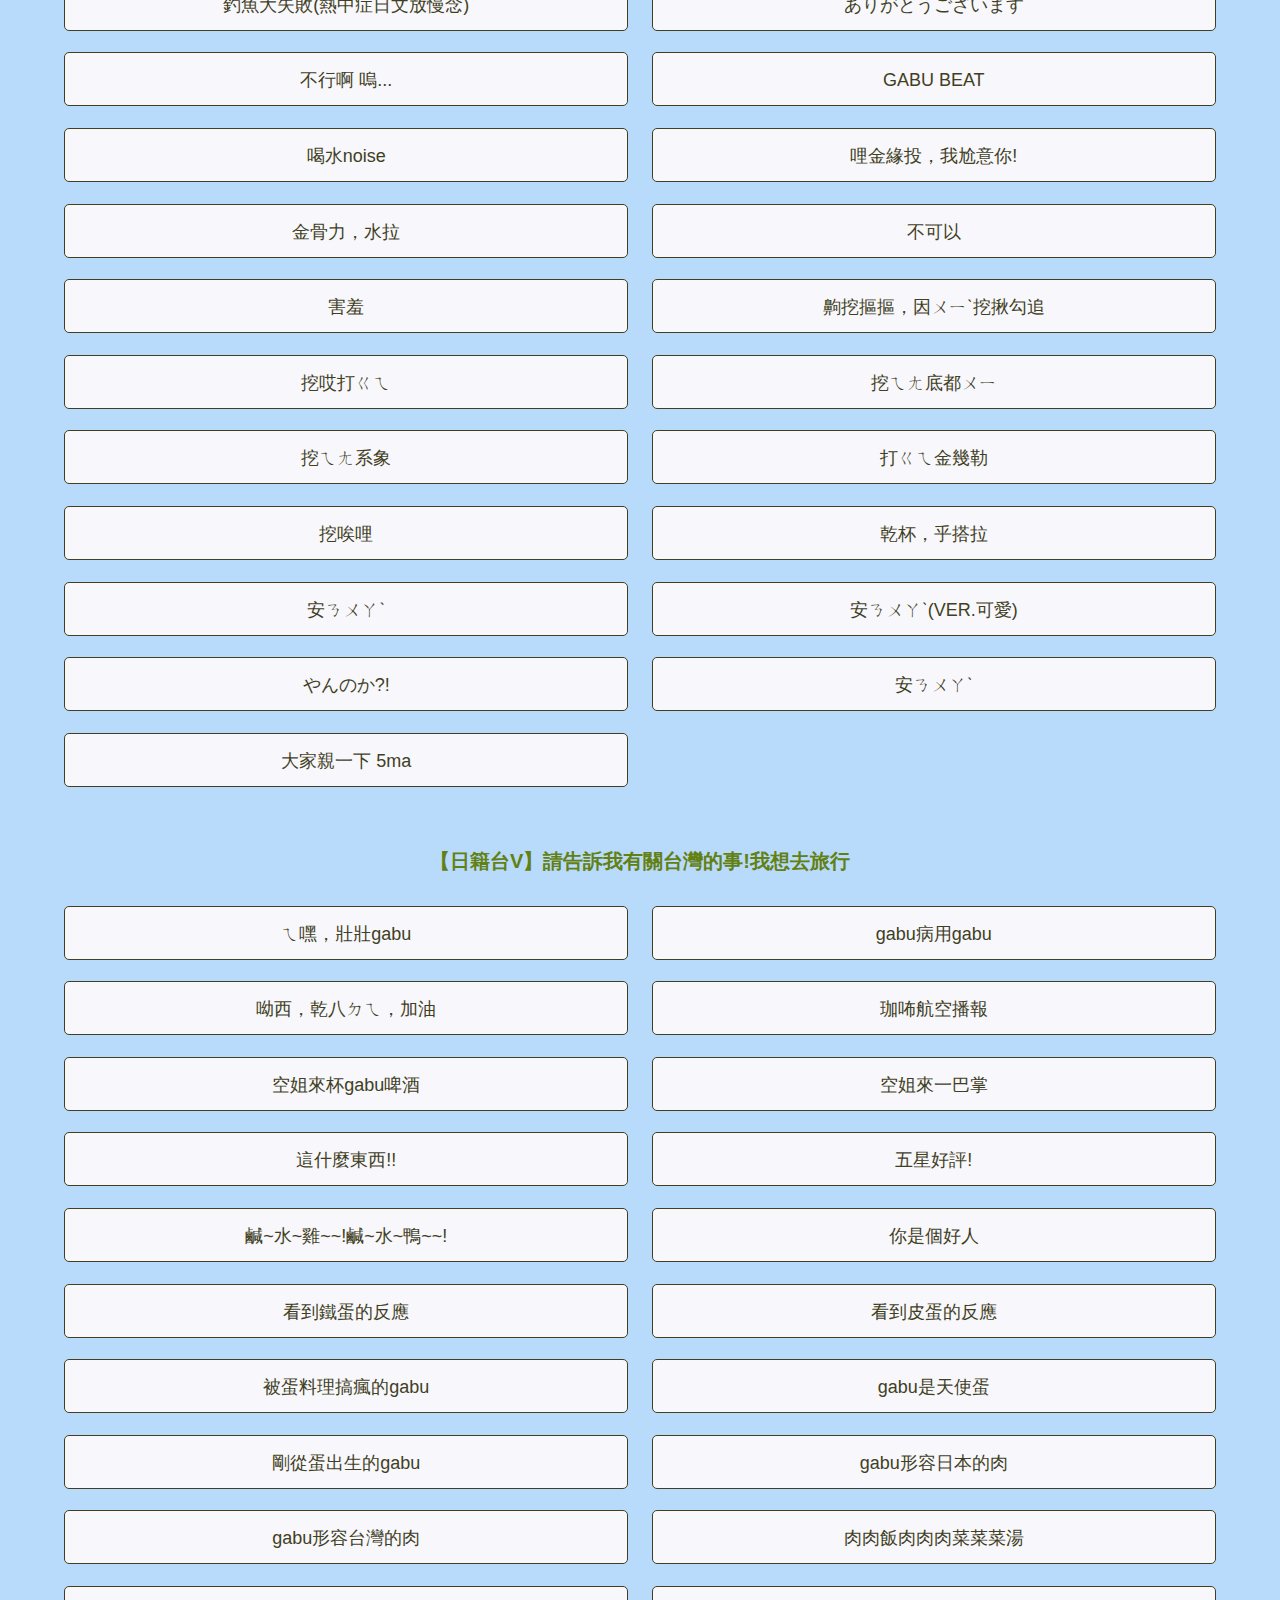
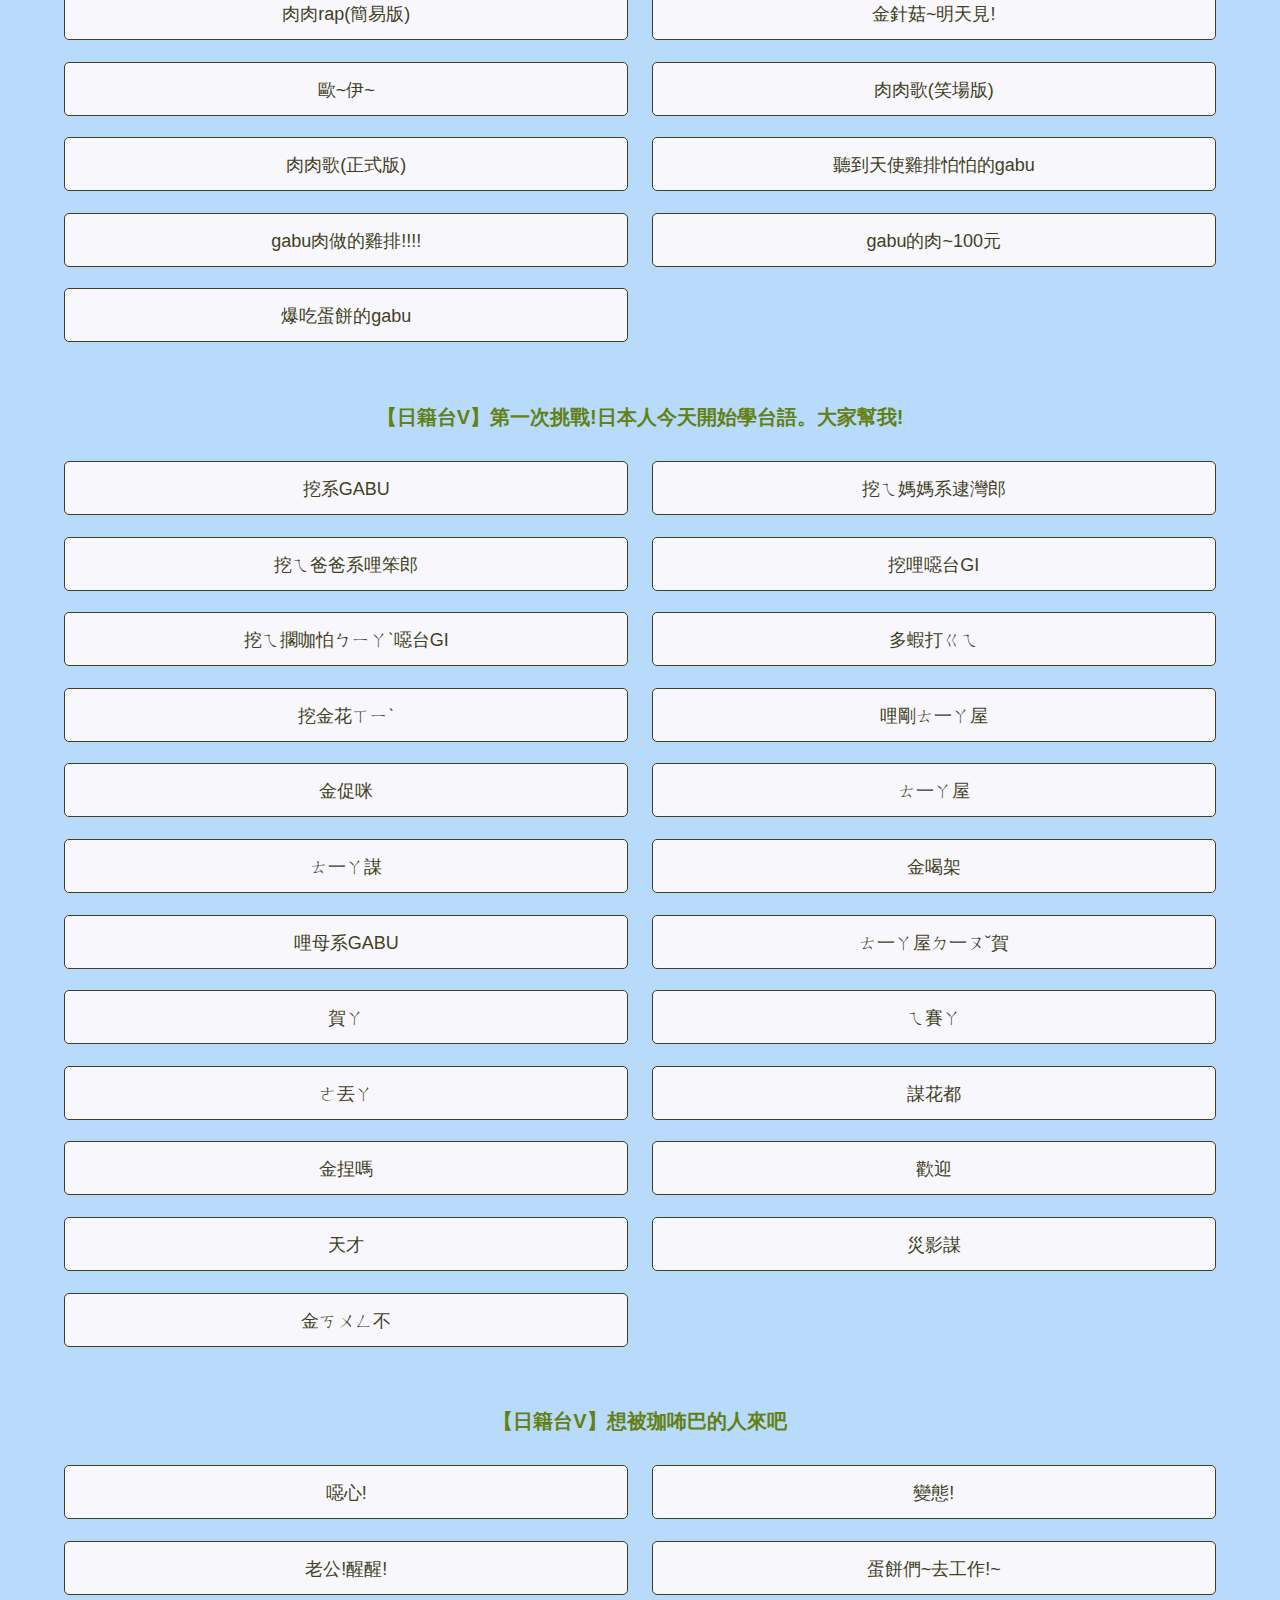
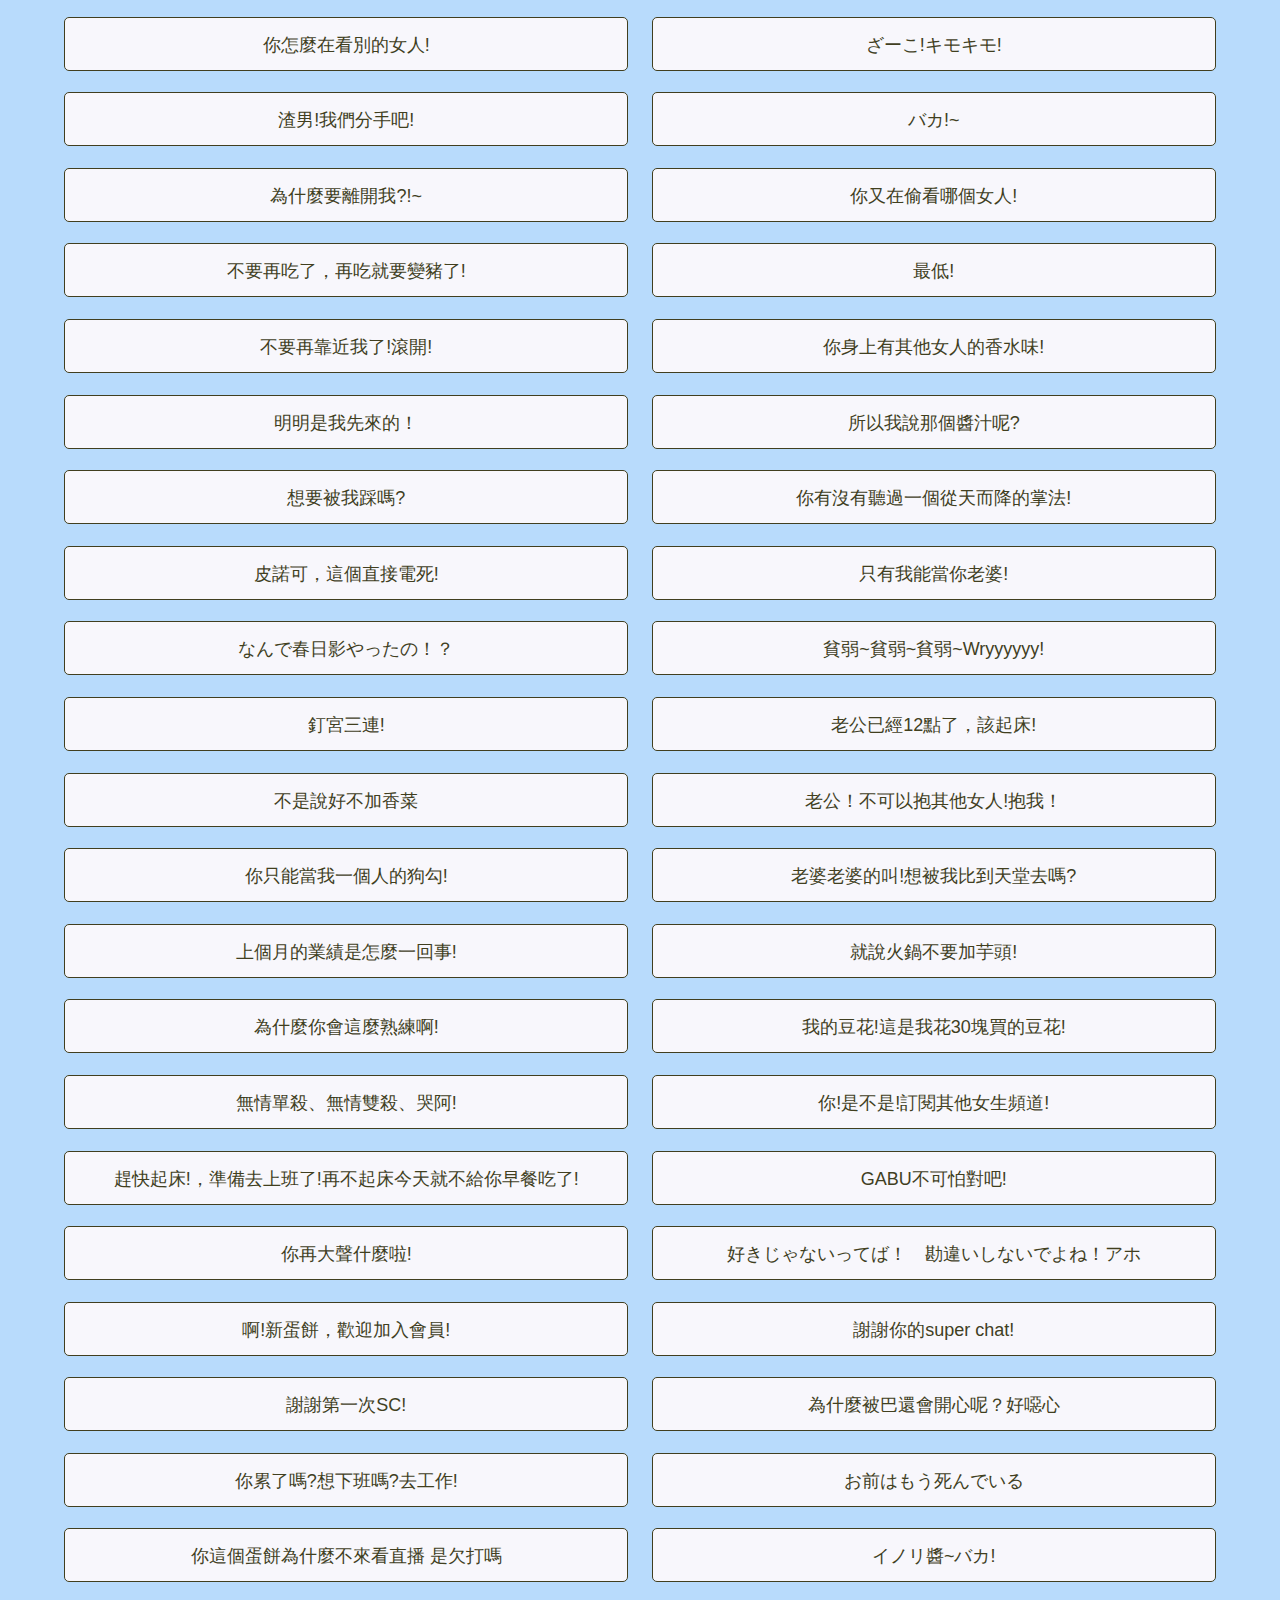
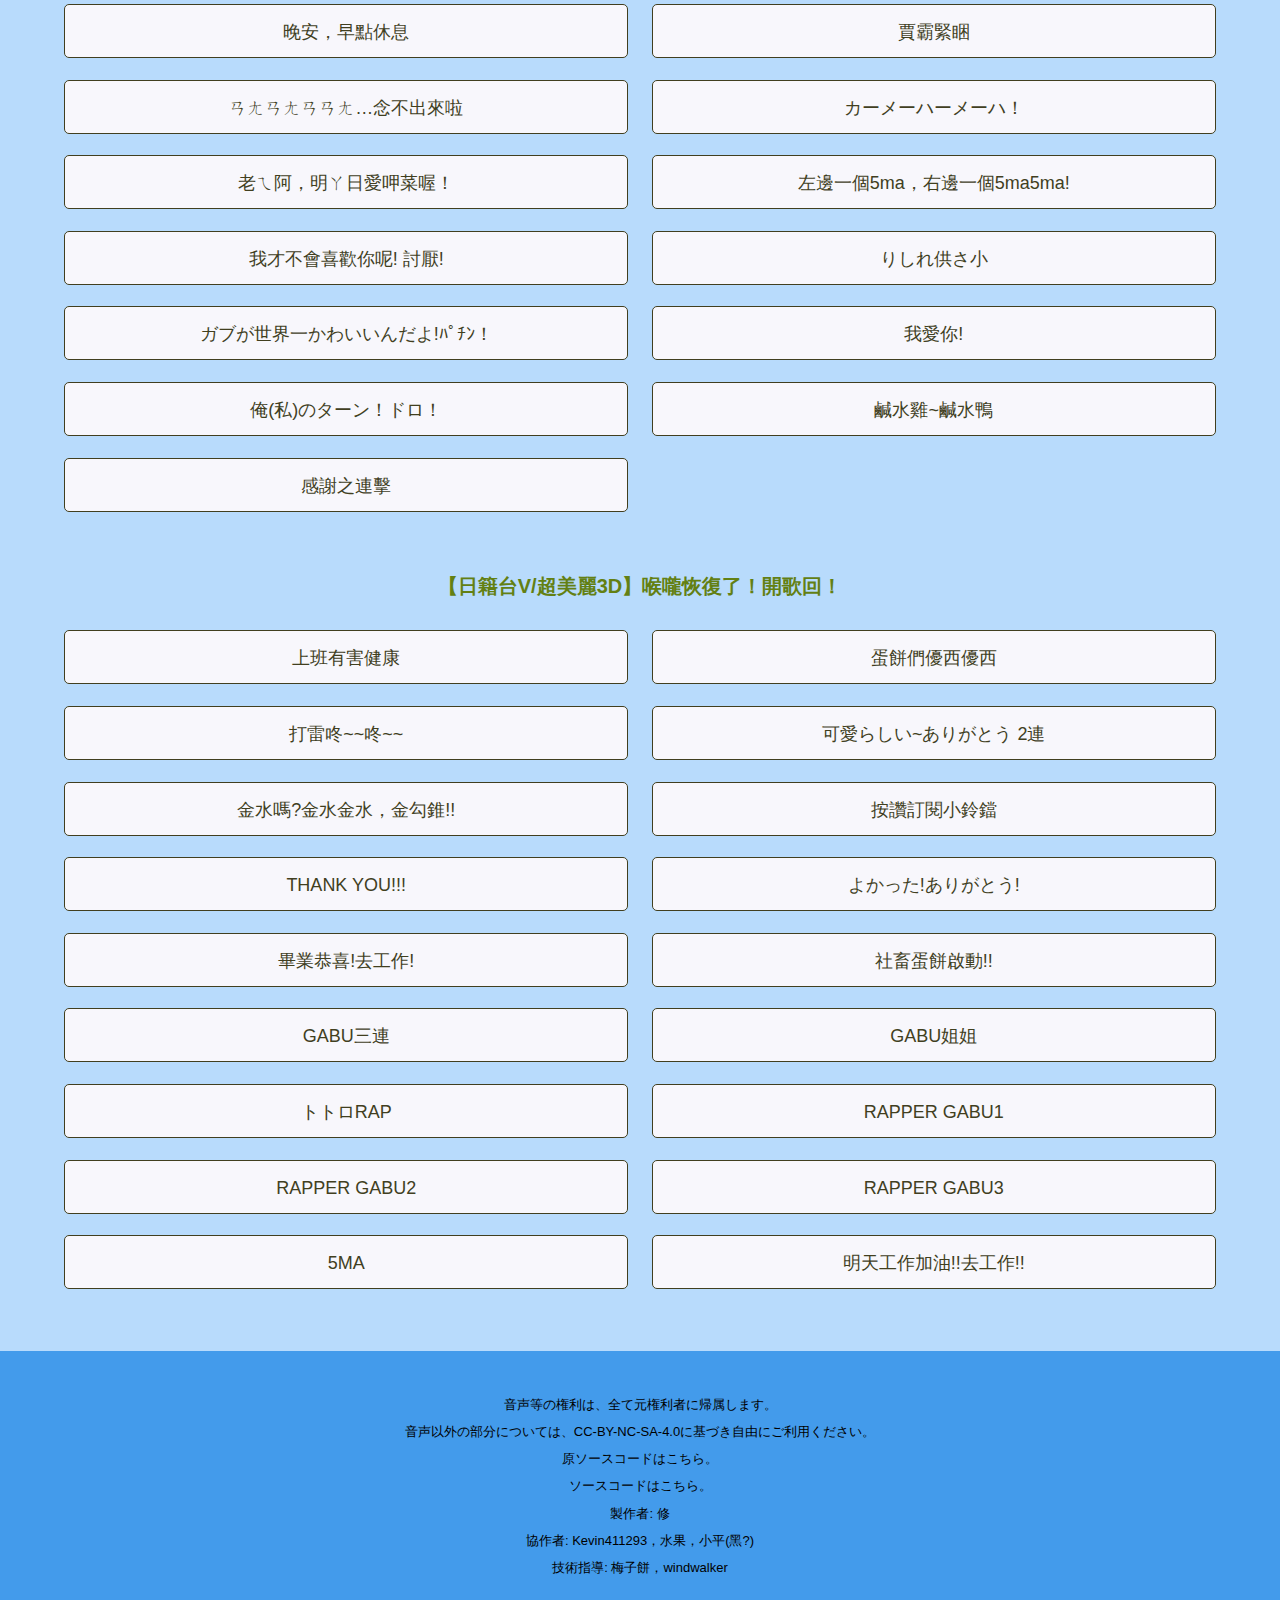
==== commit 791f93d3: "改" ====
--- a/docs/index.html
+++ b/docs/index.html
@@ -30,7 +30,7 @@
 		<div id="wrapper">
 			<main class="mainContent">
 				<h1>こんがブ〜</h1>
-				<p class="desc_top"><a href="https://www.youtube.com/@GaburiGabu" target="_blank">加百利‧珈咘ちゃん</a>が喋ってくれるよ。<br>音量には注意してね。/ 請注意音量大小/因檔案過多，進入網站請稍待片刻再進行使用</p>
+				<p class="desc_top"><a href="https://www.youtube.com/@GaburiGabu" target="_blank">加百利‧珈咘ちゃん</a>が喋ってくれるよ。<br>音量には注意してね。/ 請注意音量大小(因檔案過多，進入網站請稍待片刻再進行使用)</p>
 				<div class="singleButtonWrapper">
 					<div class="button_wrapper" id="singleButtonWrapper"></div>
 					<div class="content">
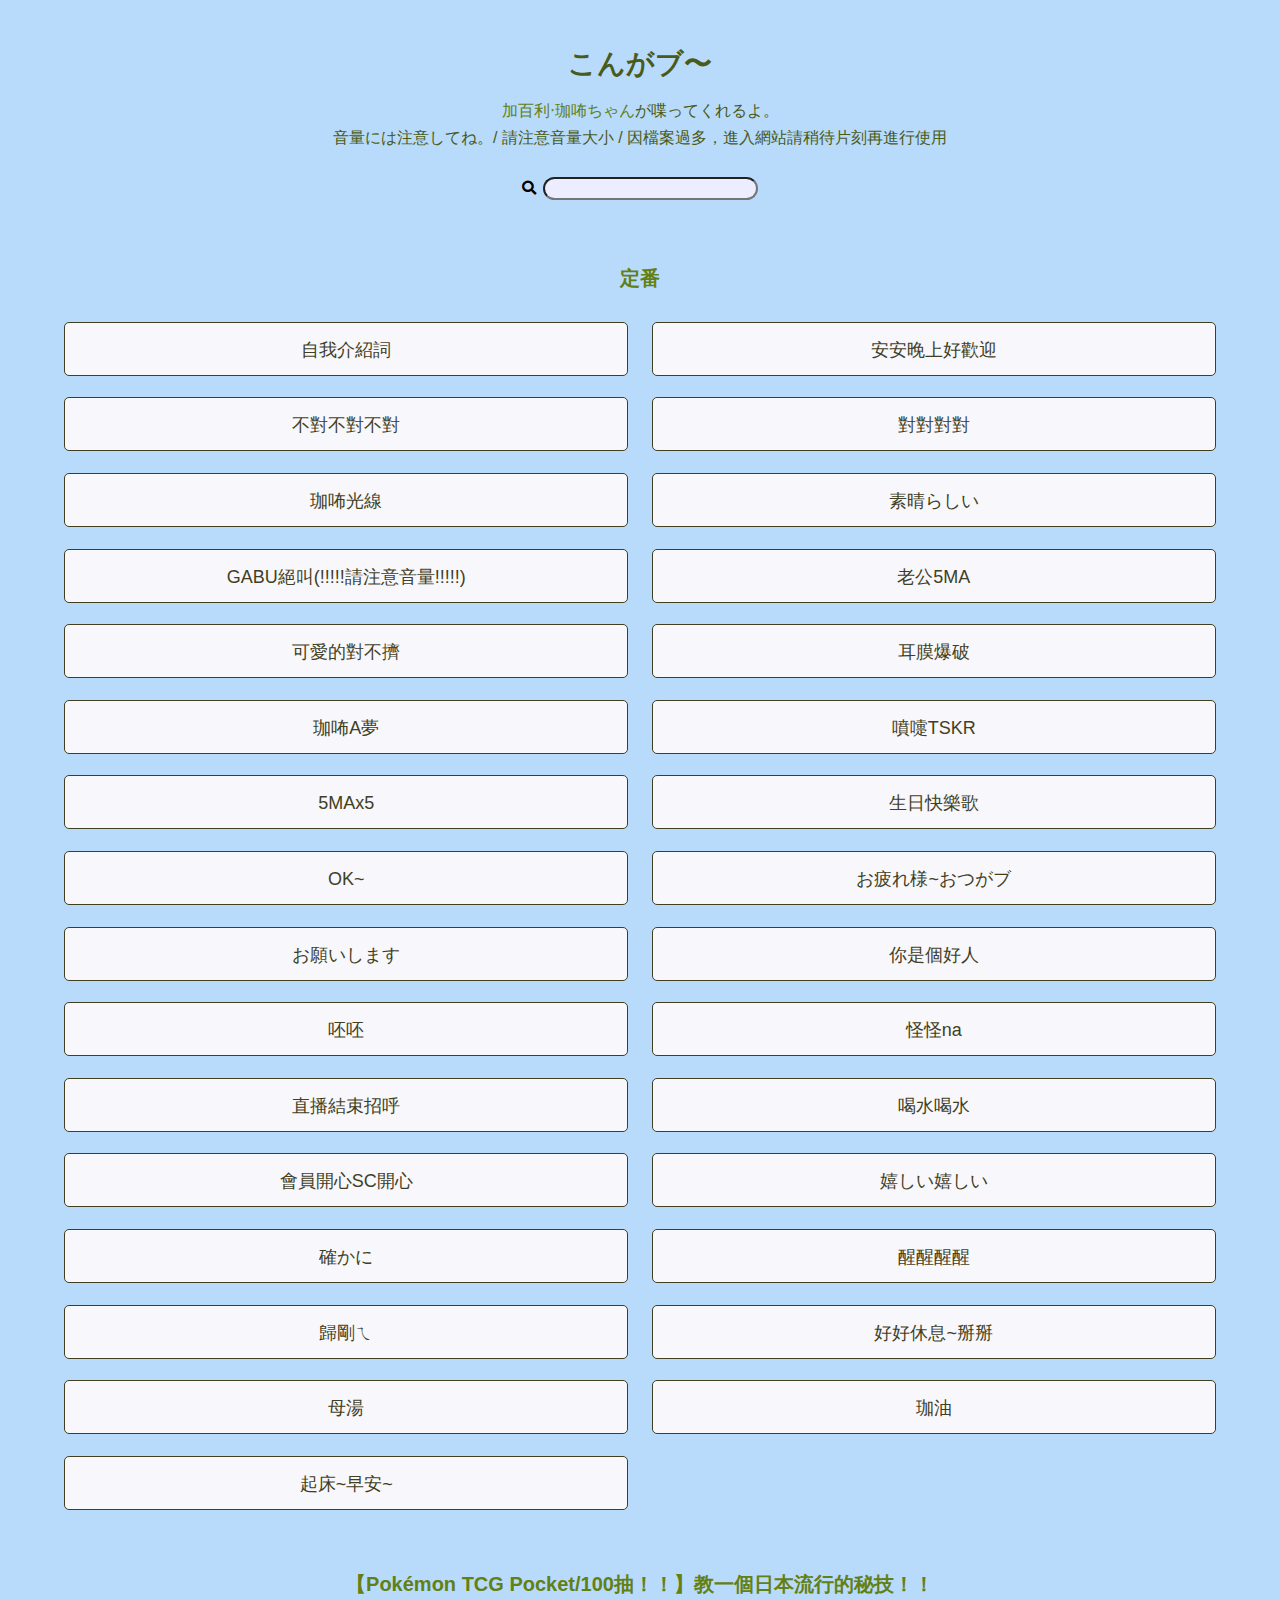
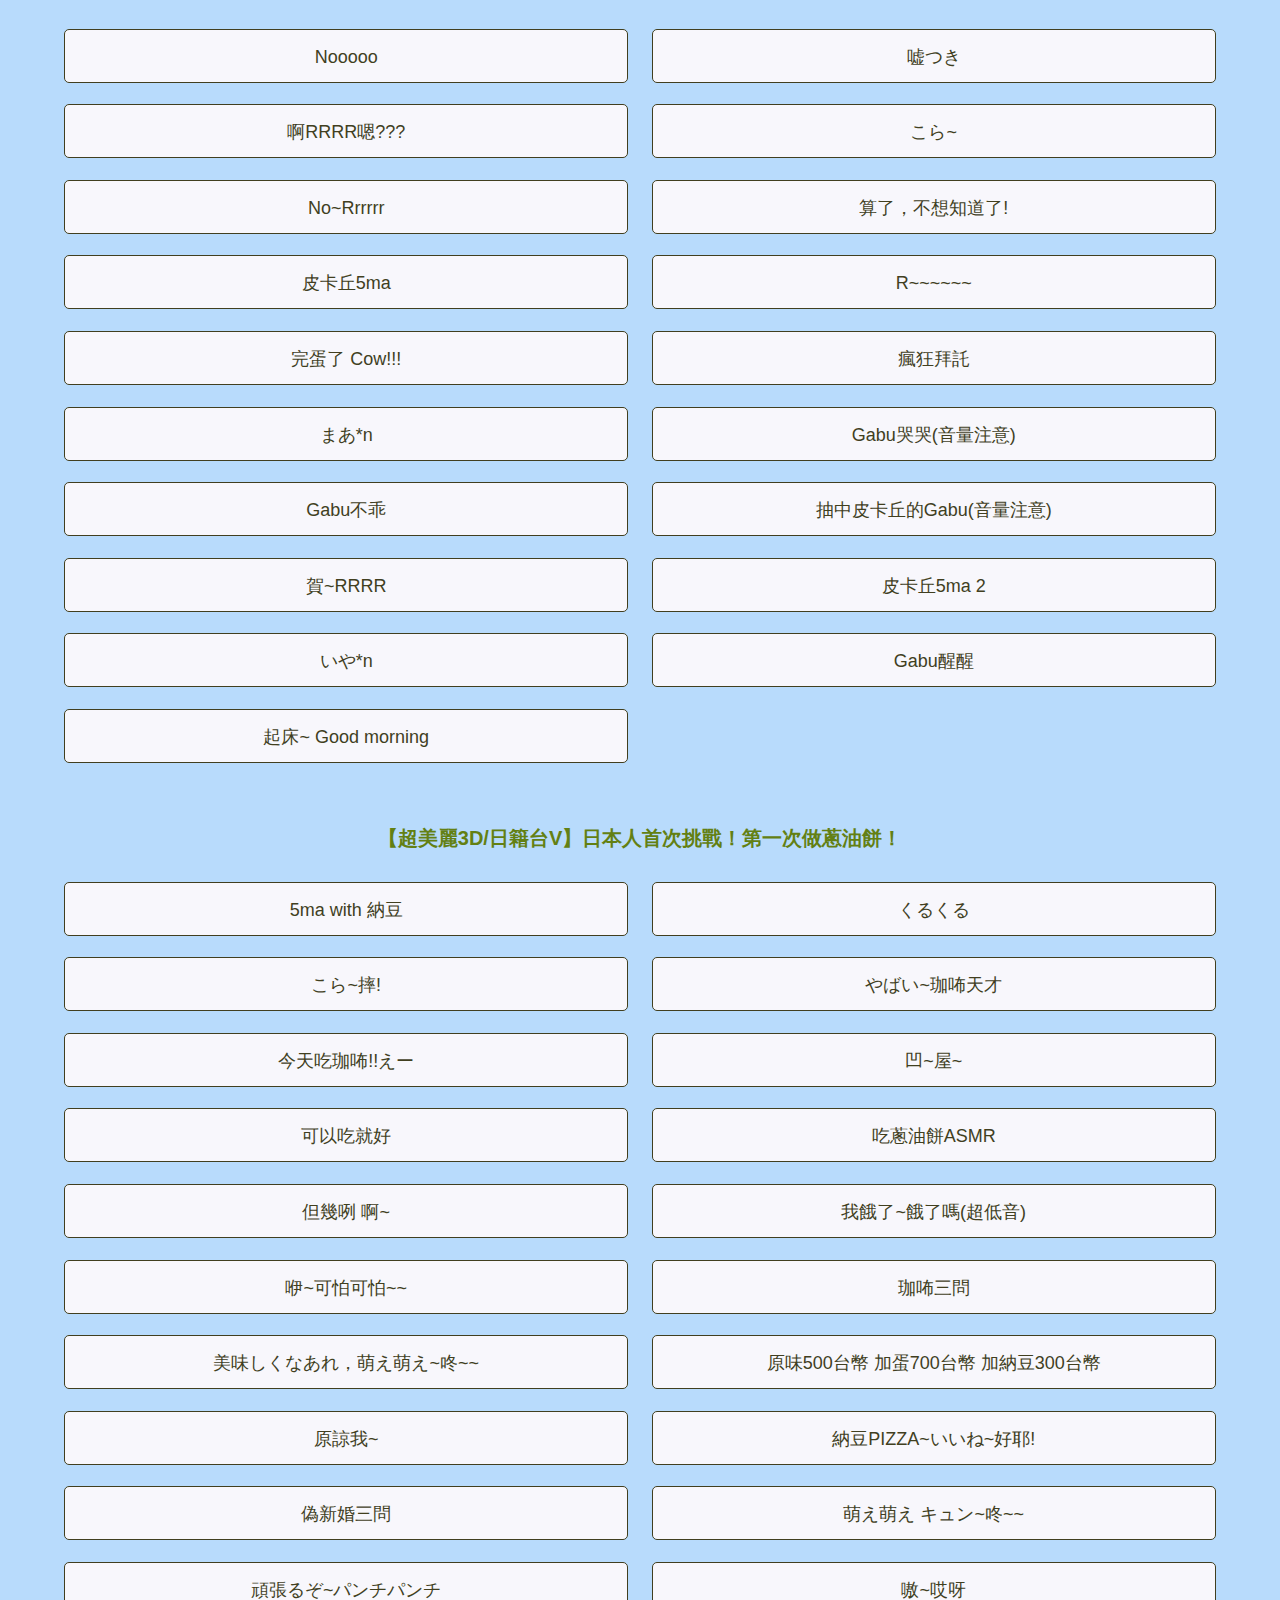
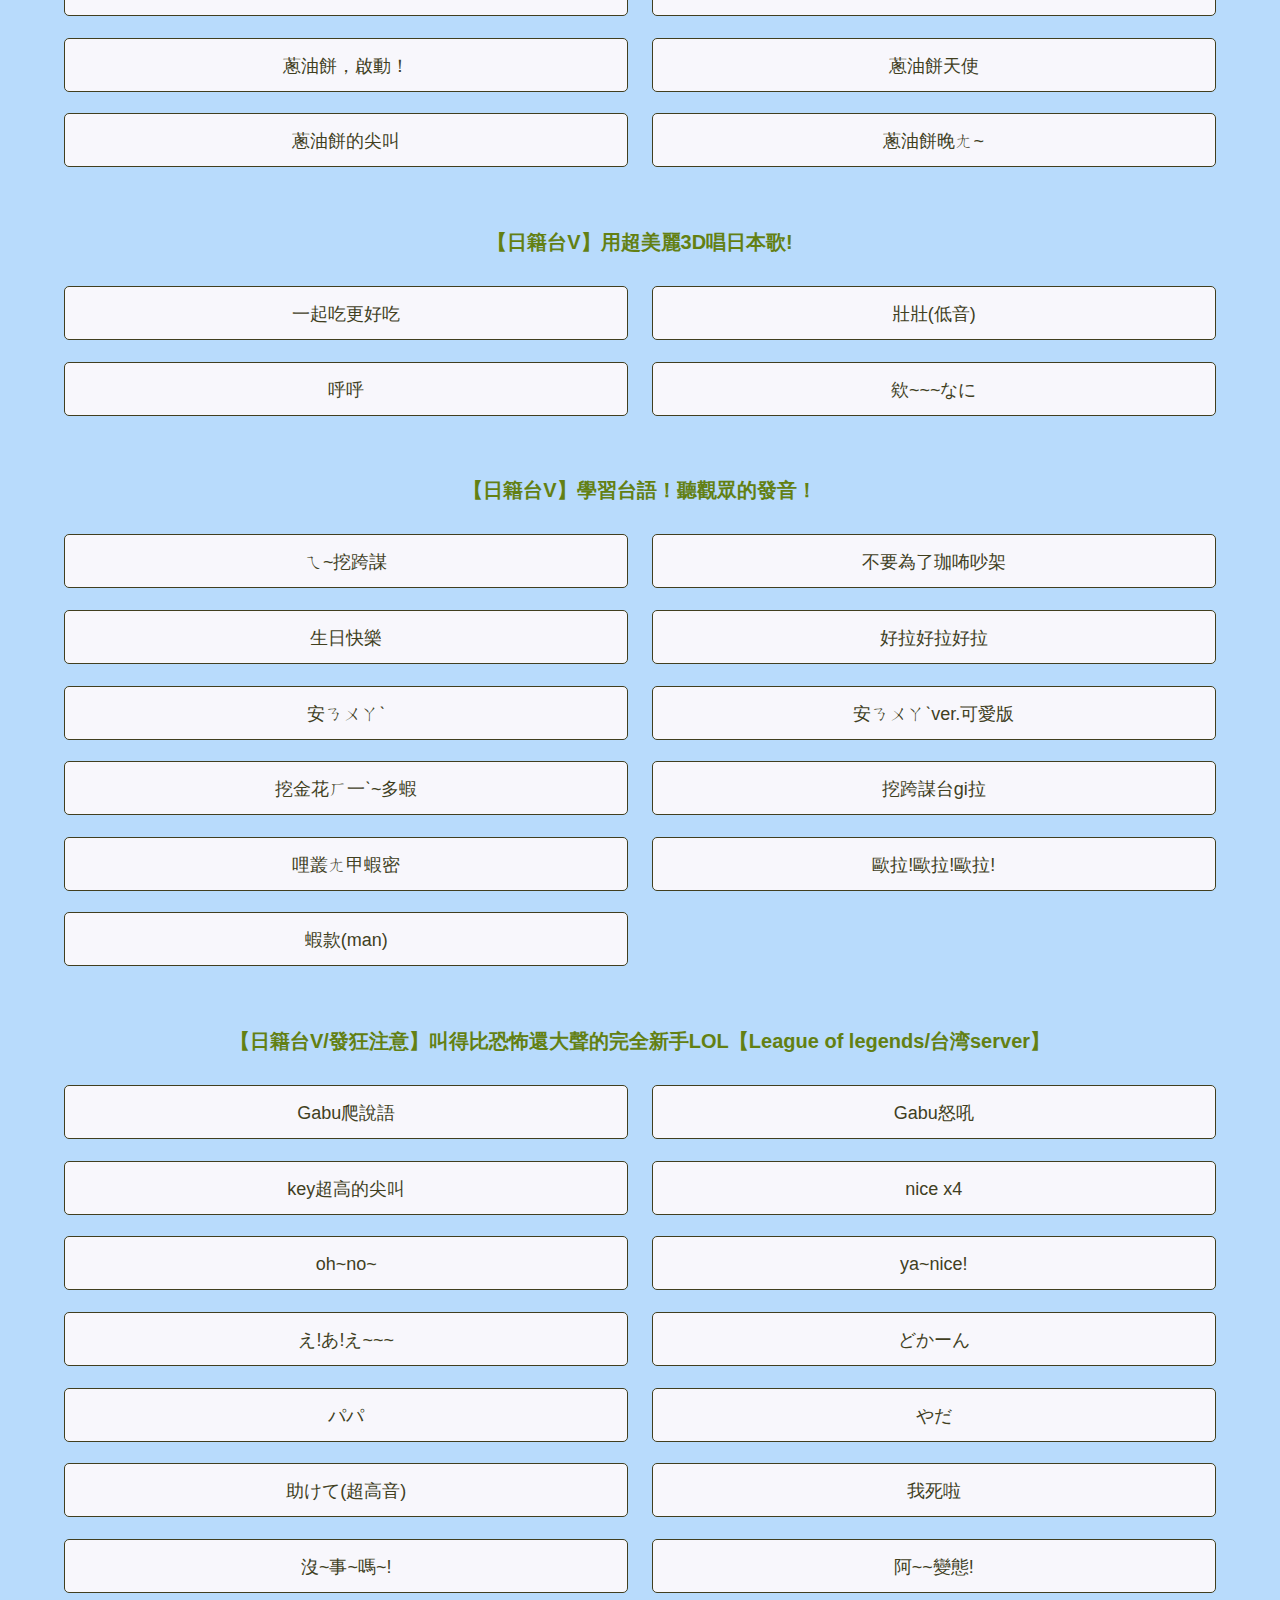
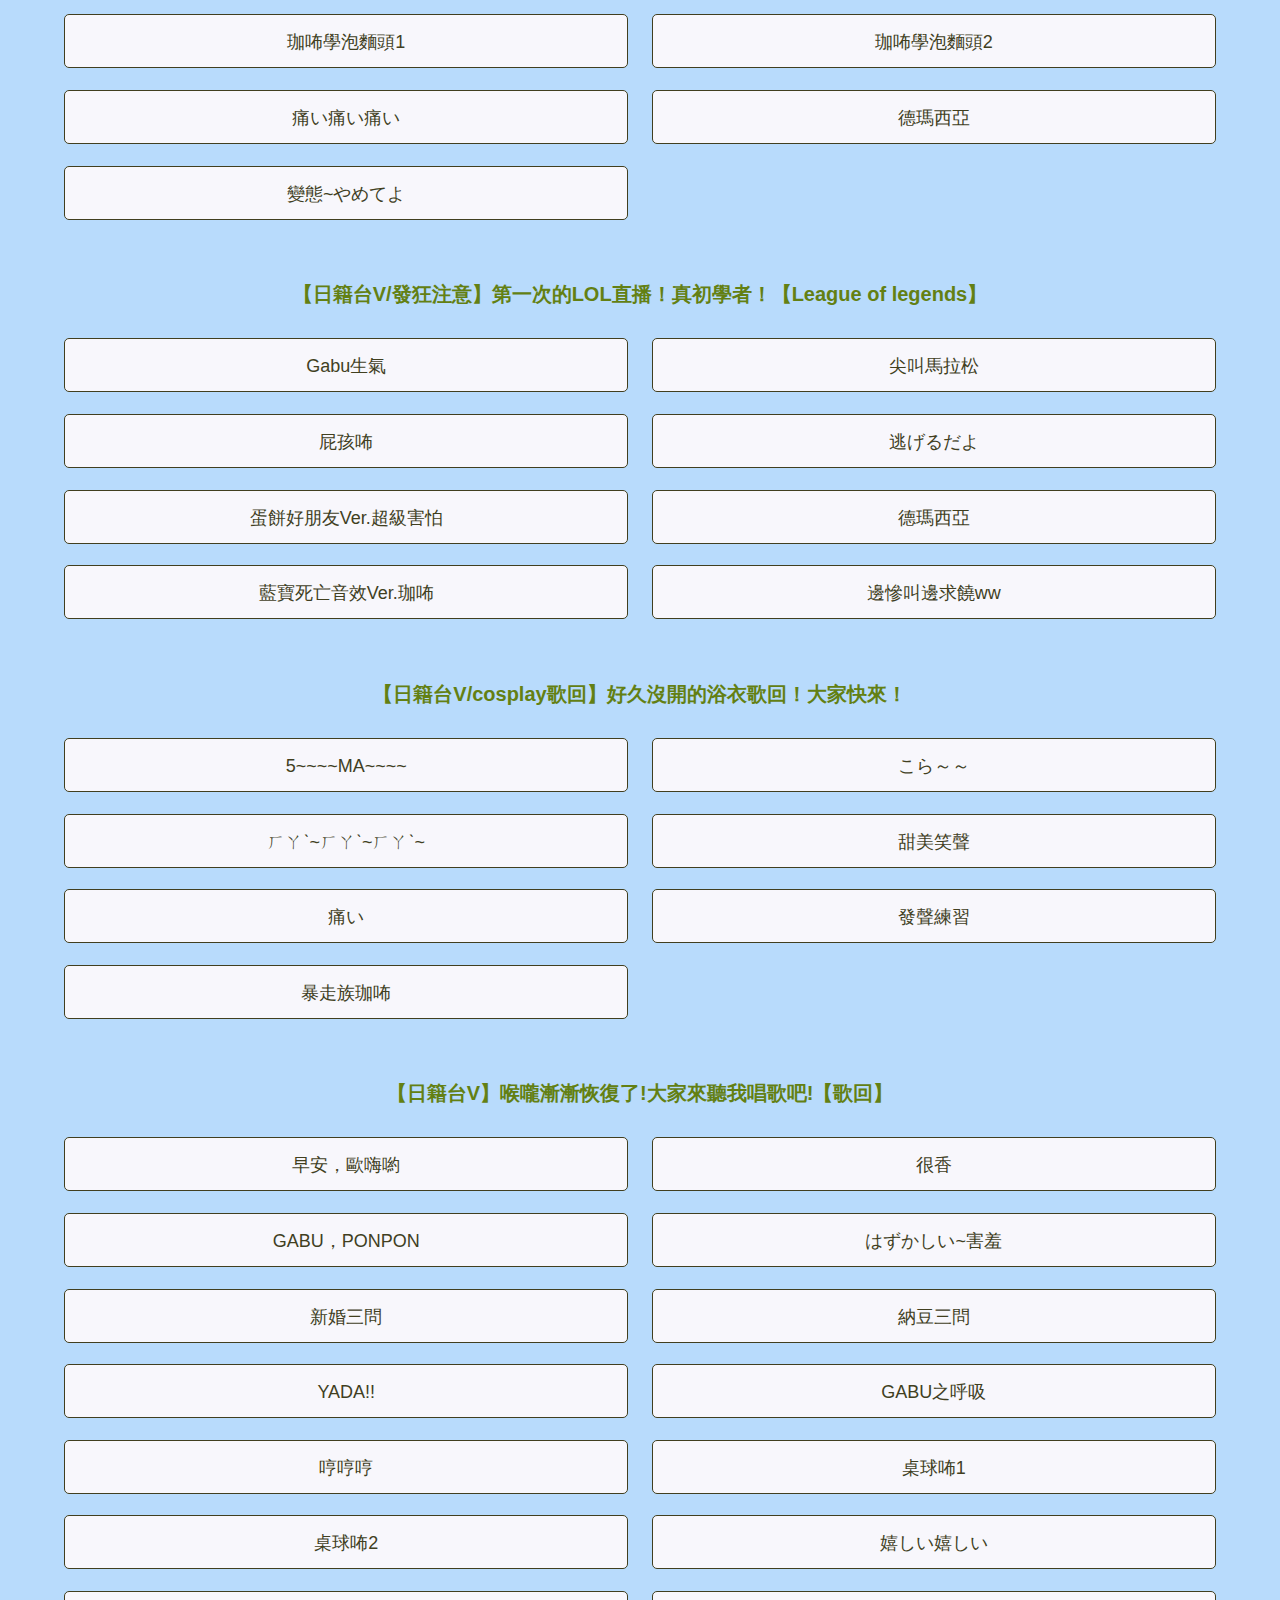
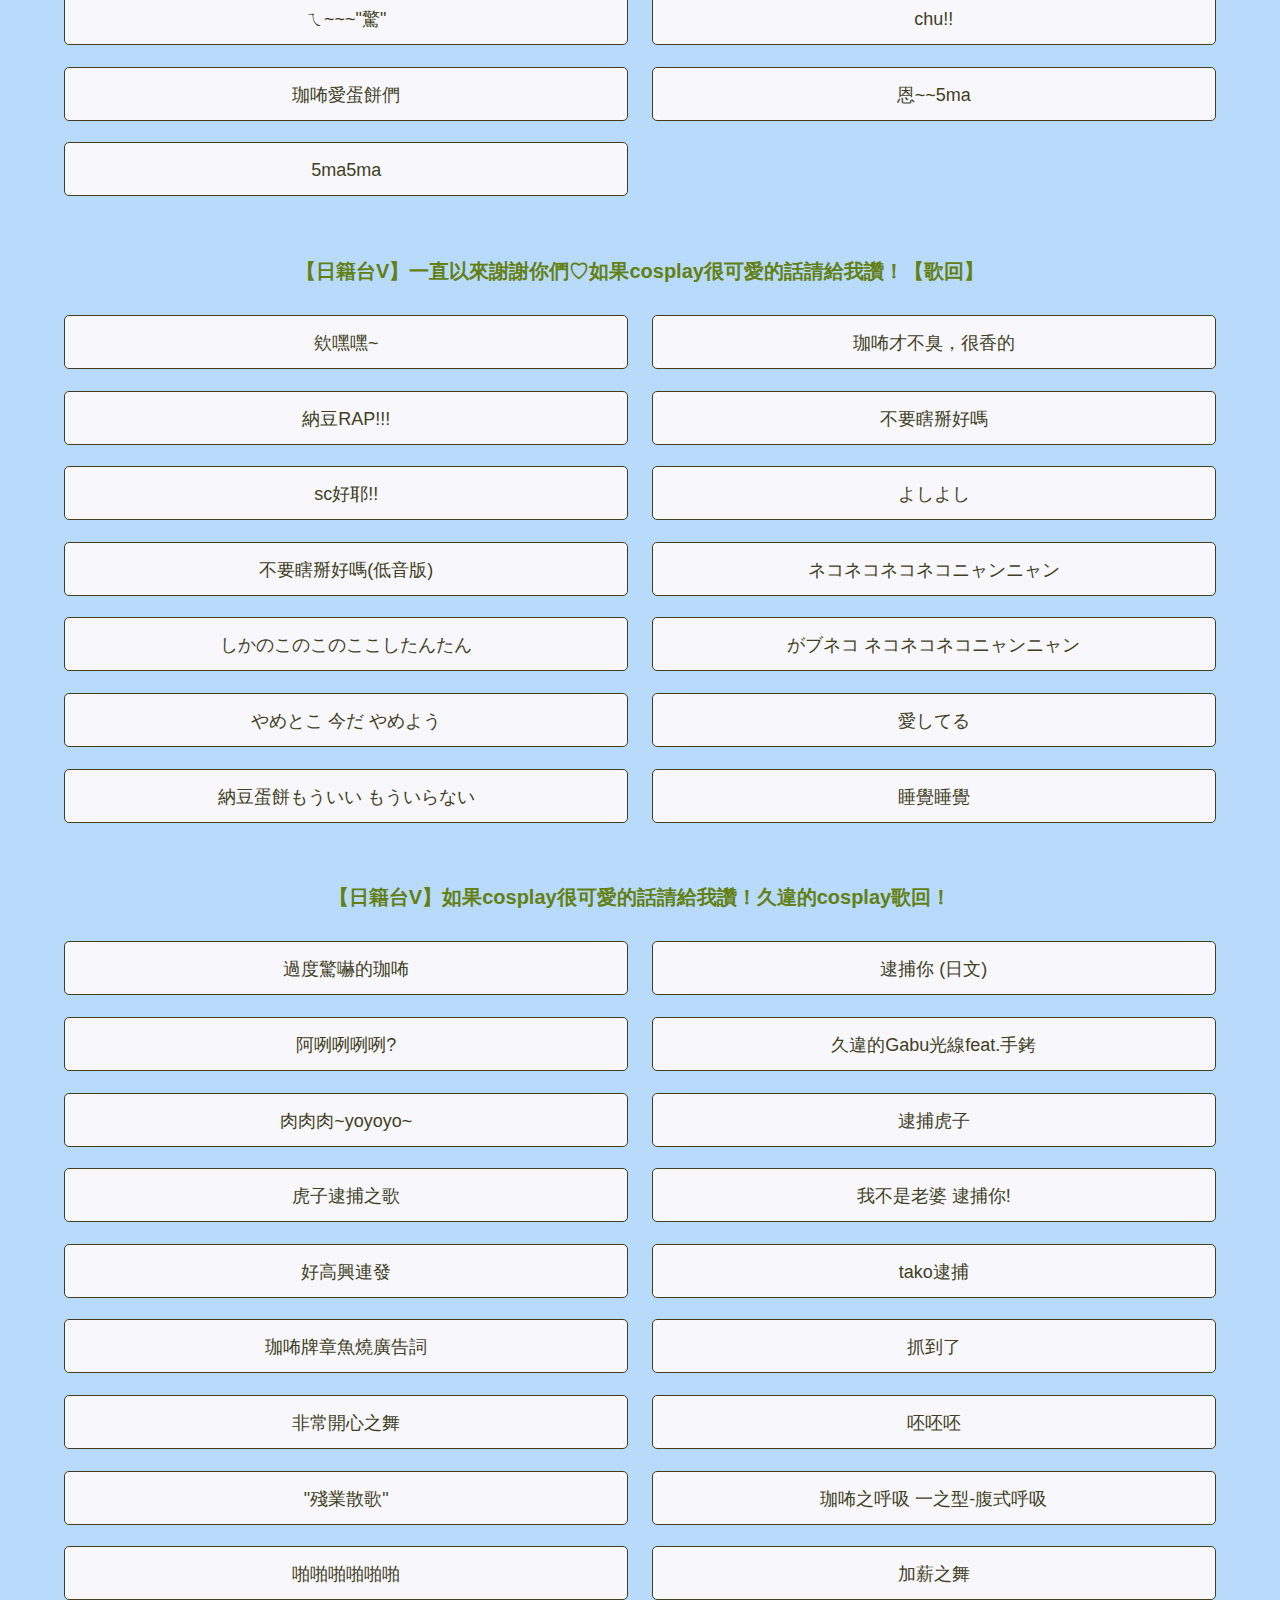
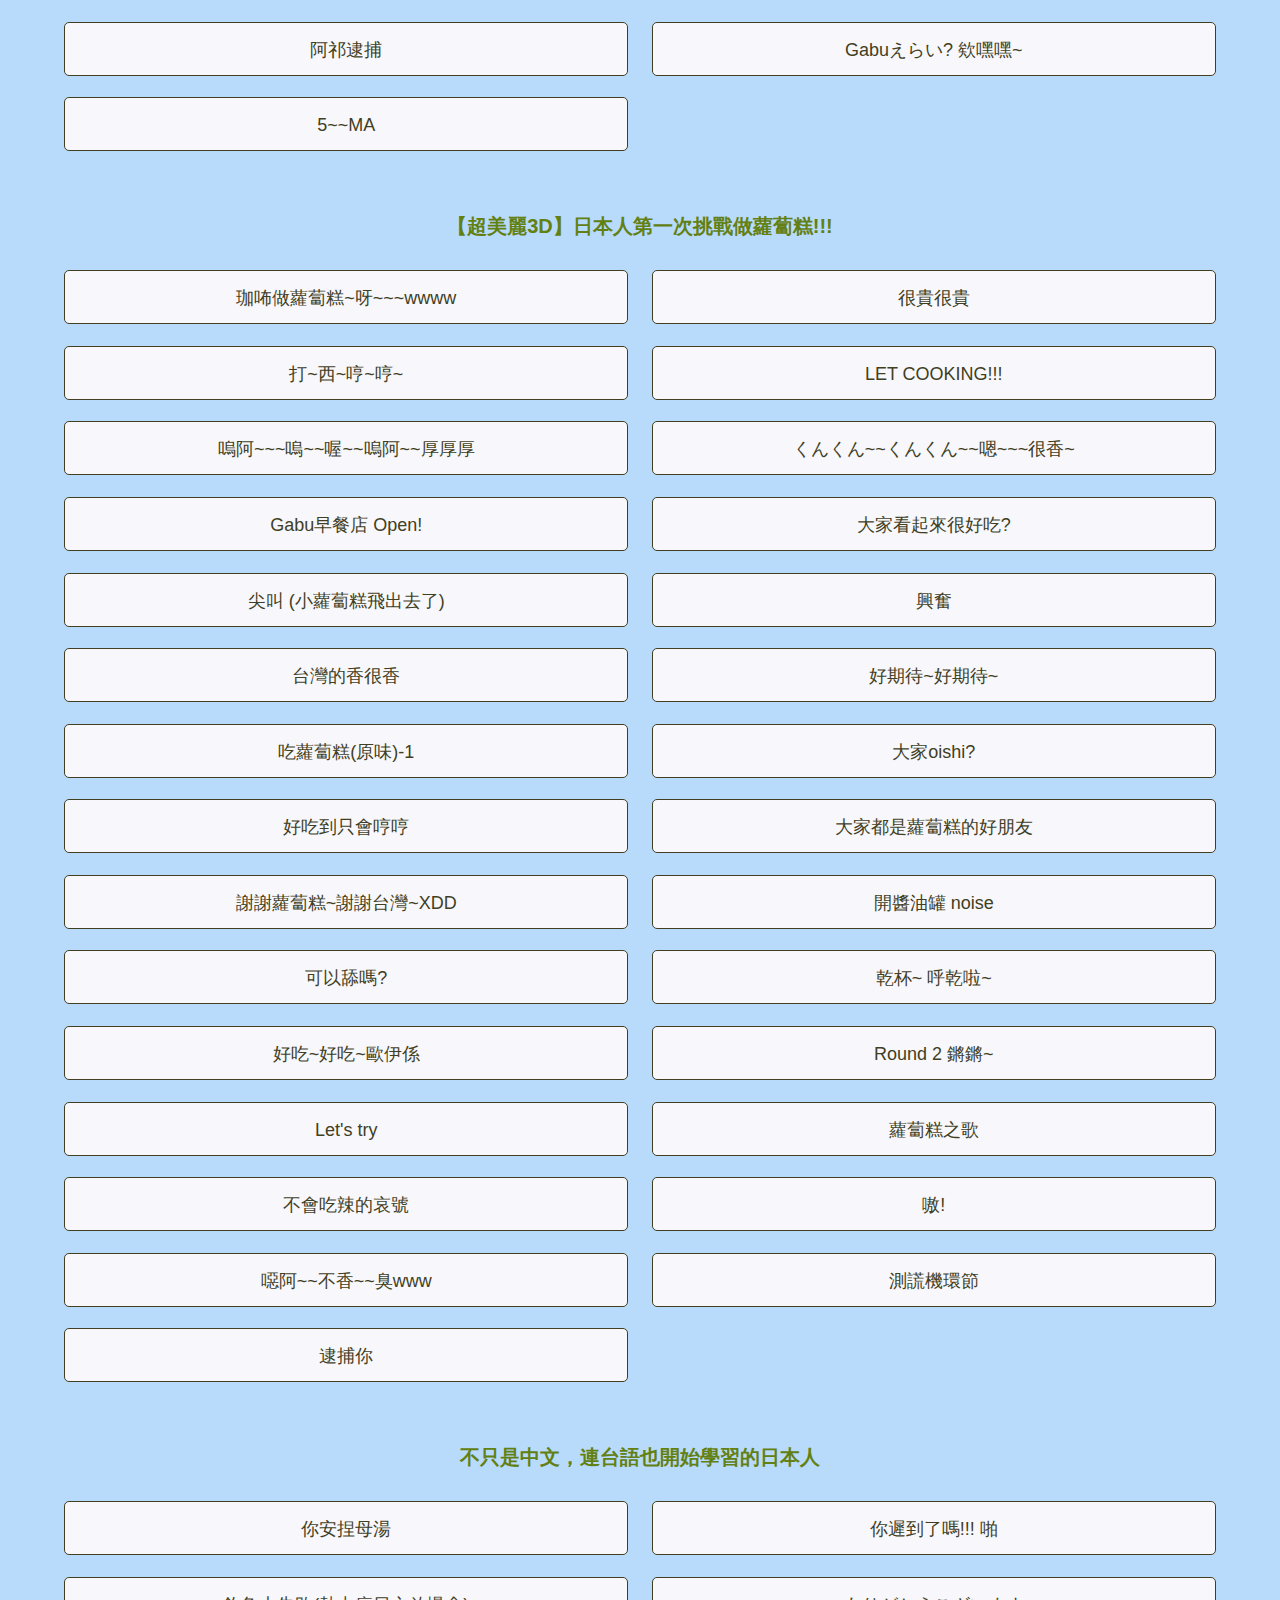
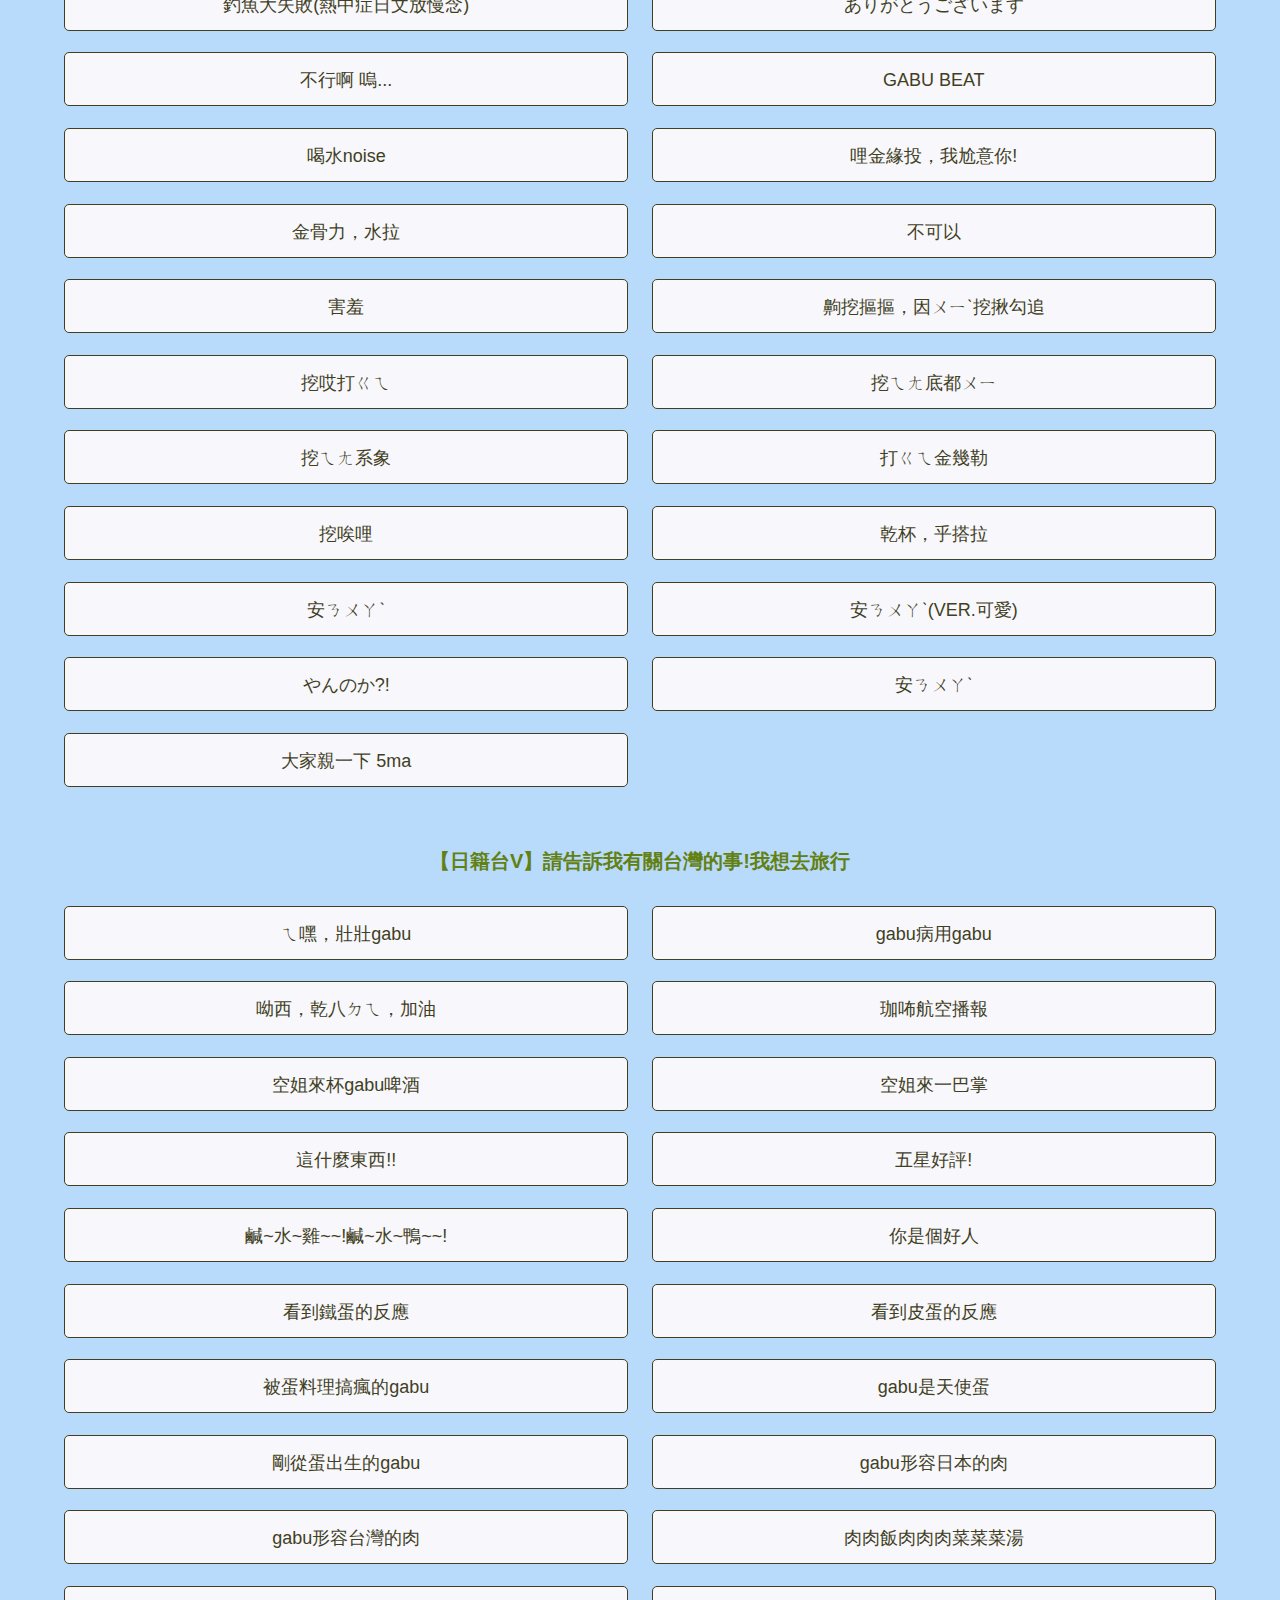
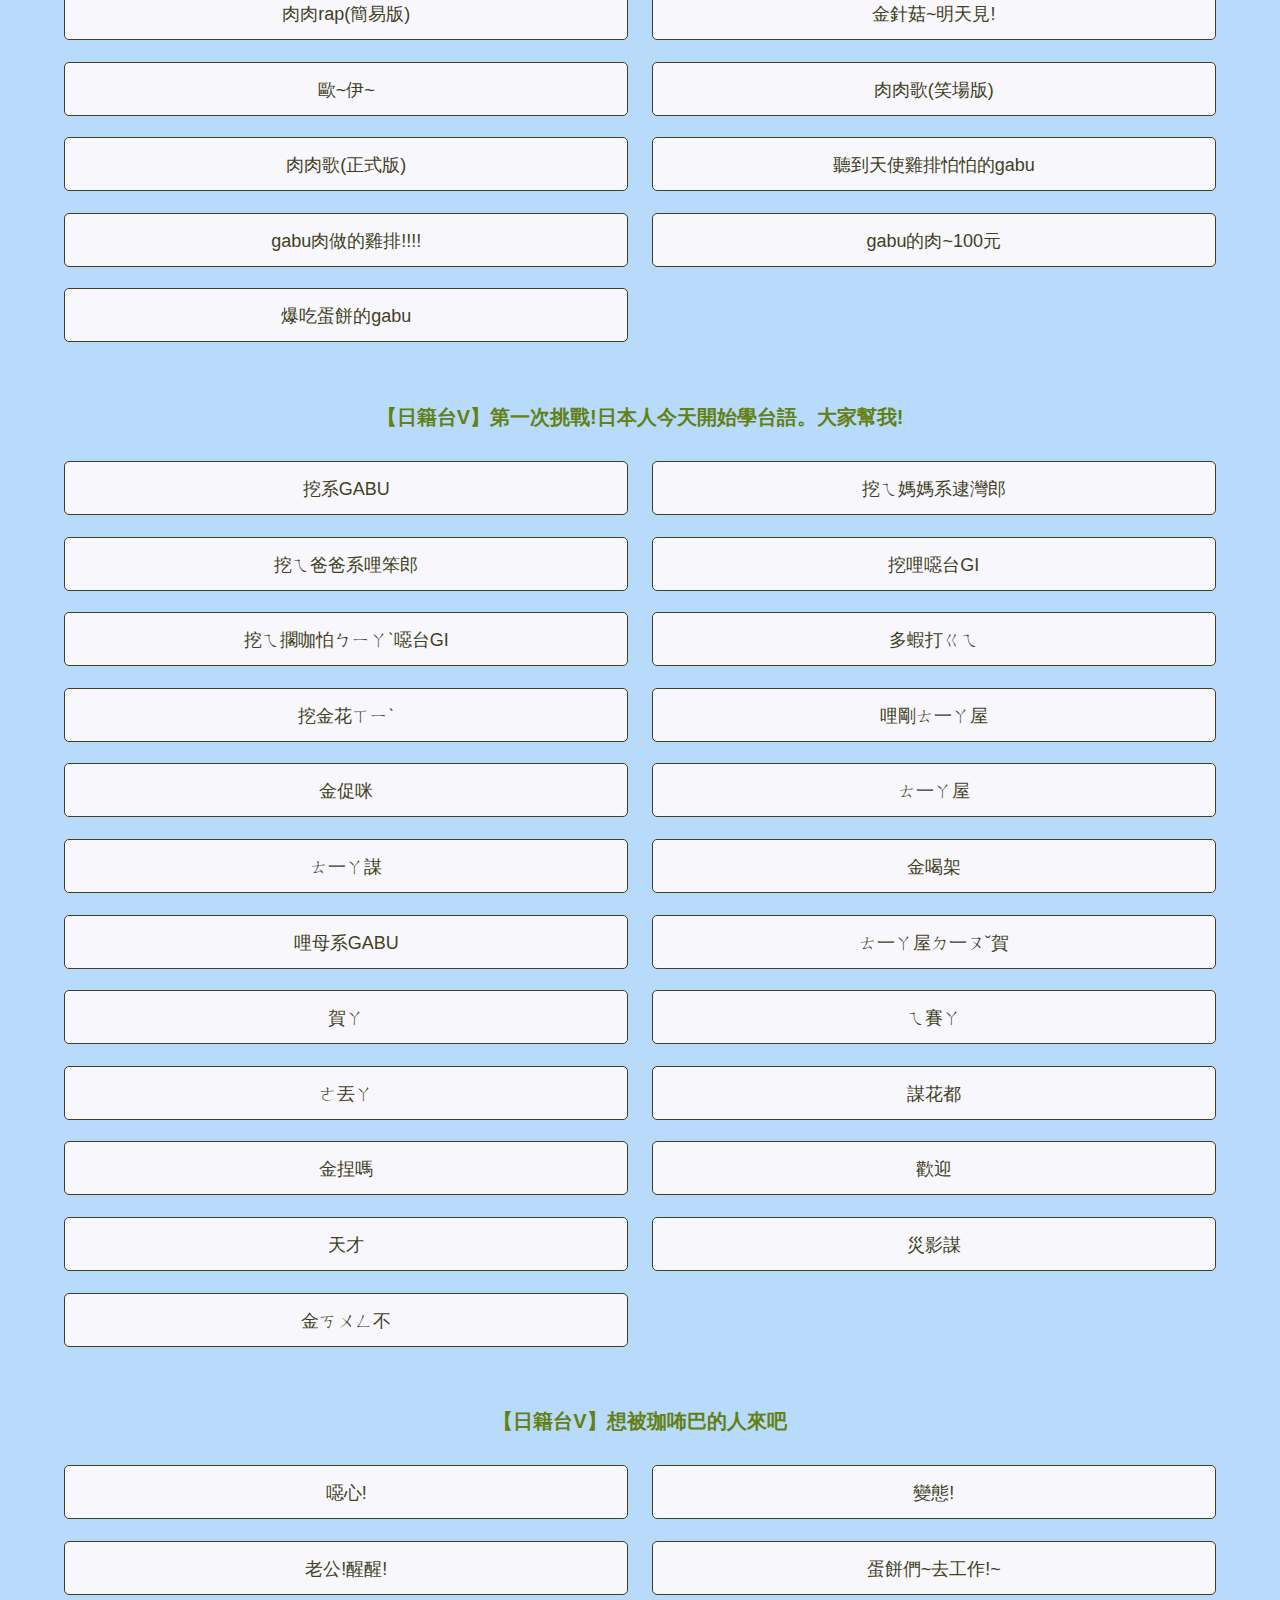
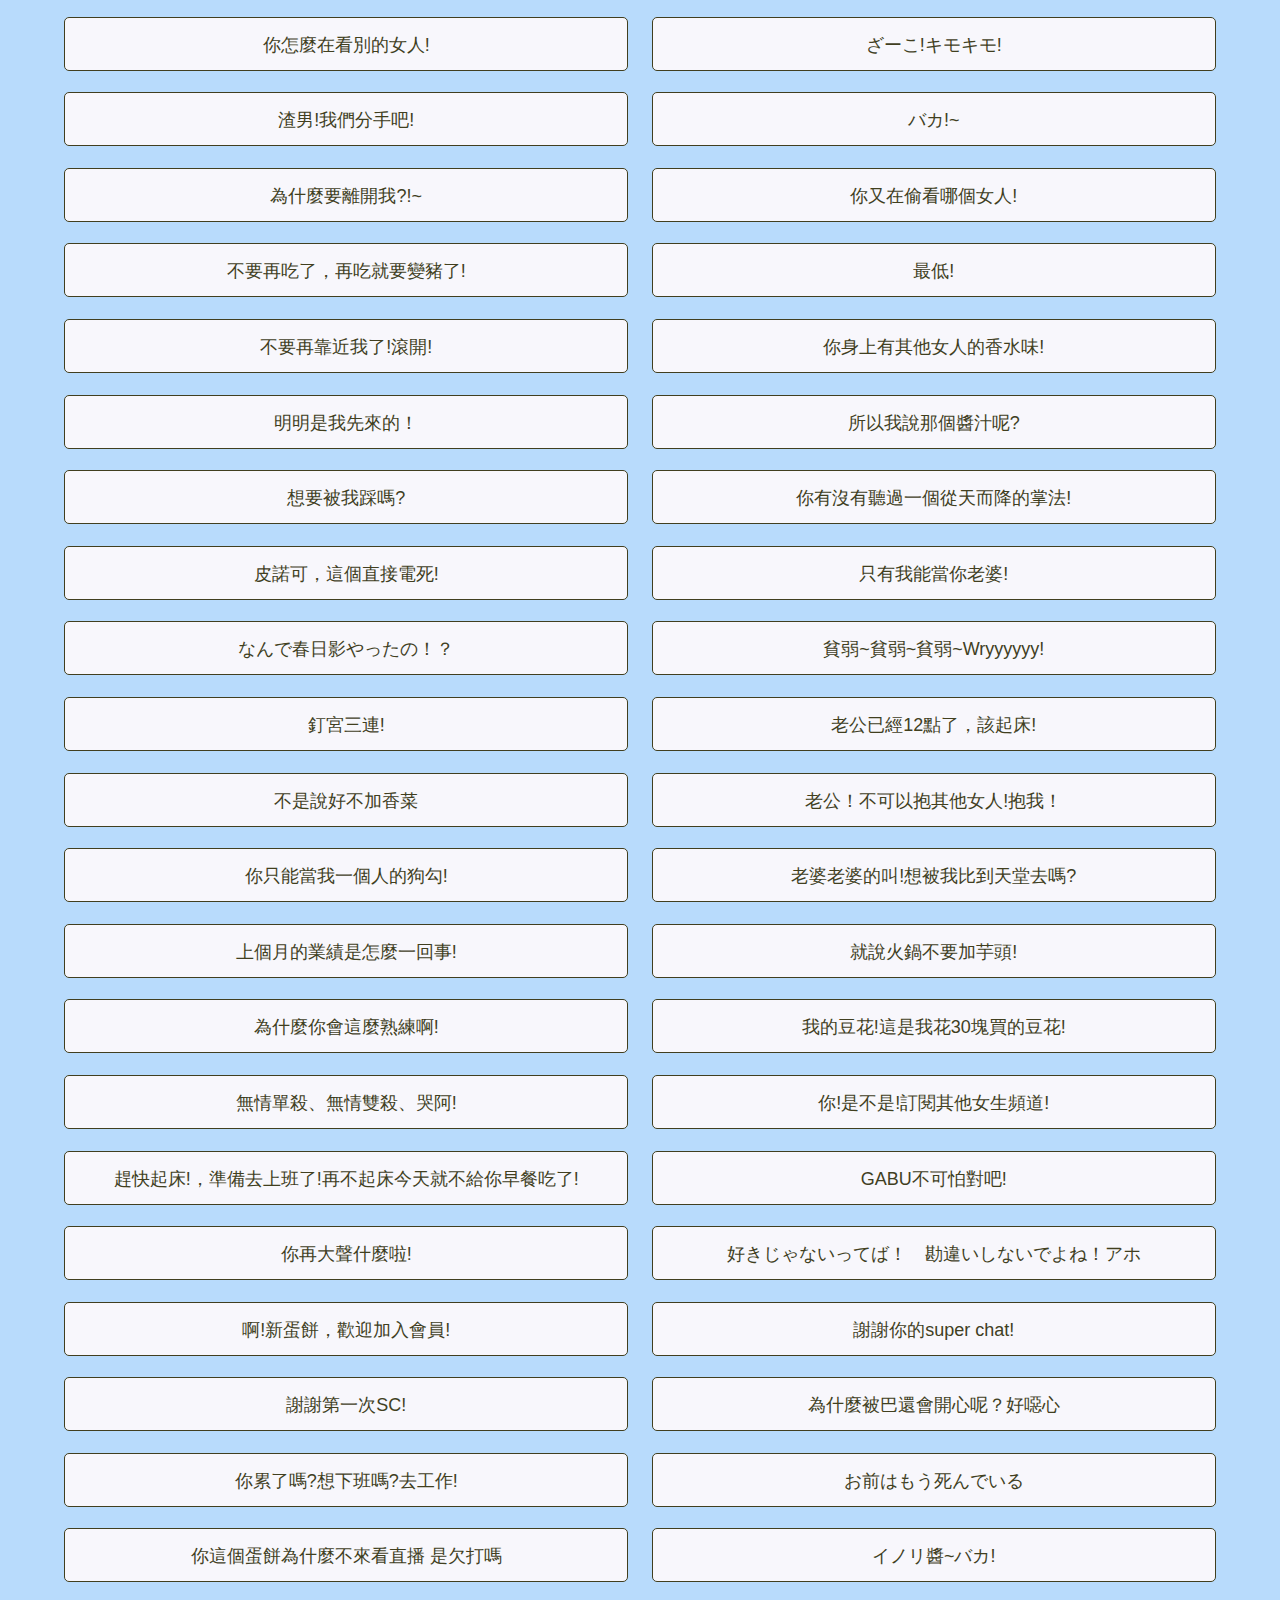
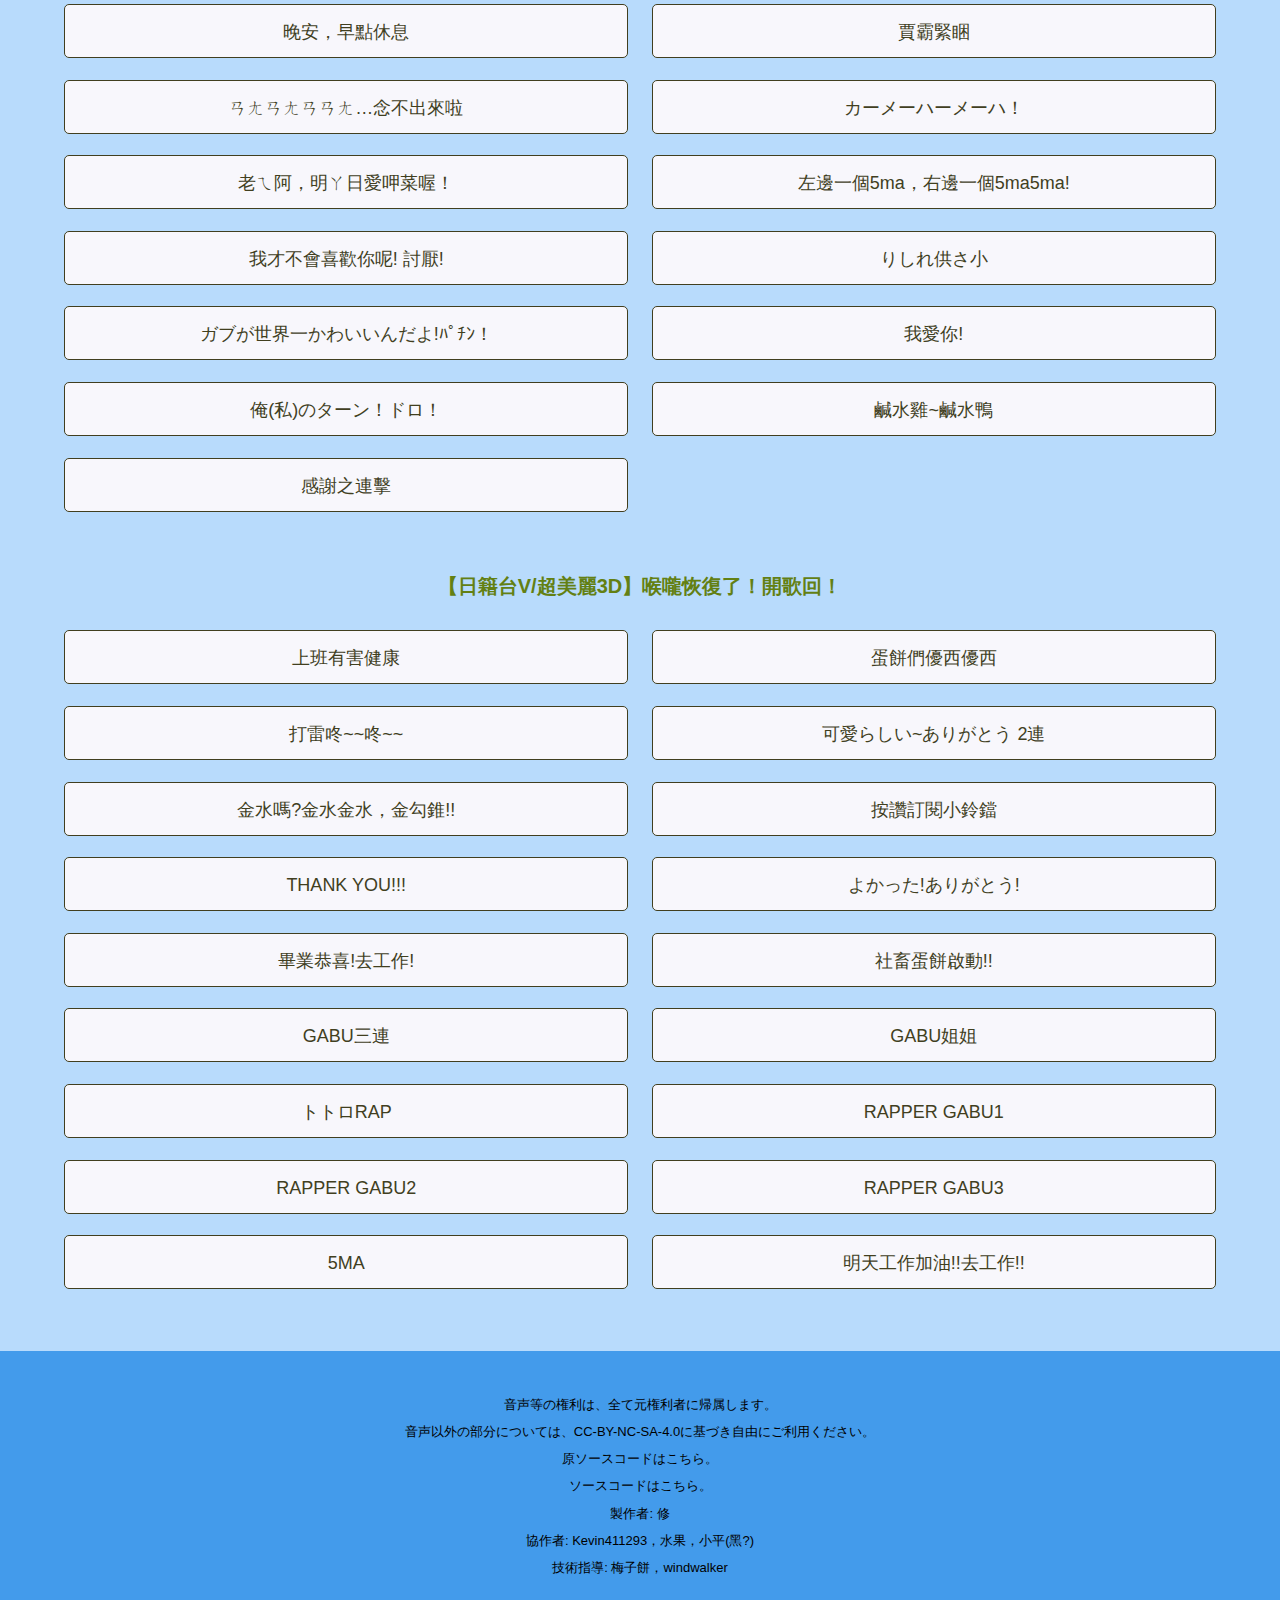
==== commit 7a3df2d8: "Update index.html" ====
--- a/docs/index.html
+++ b/docs/index.html
@@ -30,7 +30,7 @@
 		<div id="wrapper">
 			<main class="mainContent">
 				<h1>こんがブ〜</h1>
-				<p class="desc_top"><a href="https://www.youtube.com/@GaburiGabu" target="_blank">加百利‧珈咘ちゃん</a>が喋ってくれるよ。<br>音量には注意してね。/ 請注意音量大小(因檔案過多，進入網站請稍待片刻再進行使用)</p>
+				<p class="desc_top"><a href="https://www.youtube.com/@GaburiGabu" target="_blank">加百利‧珈咘ちゃん</a>が喋ってくれるよ。<br>音量には注意してね。/ 請注意音量大小 / 因檔案過多，進入網站請稍待片刻再進行使用</p>
 				<div class="singleButtonWrapper">
 					<div class="button_wrapper" id="singleButtonWrapper"></div>
 					<div class="content">
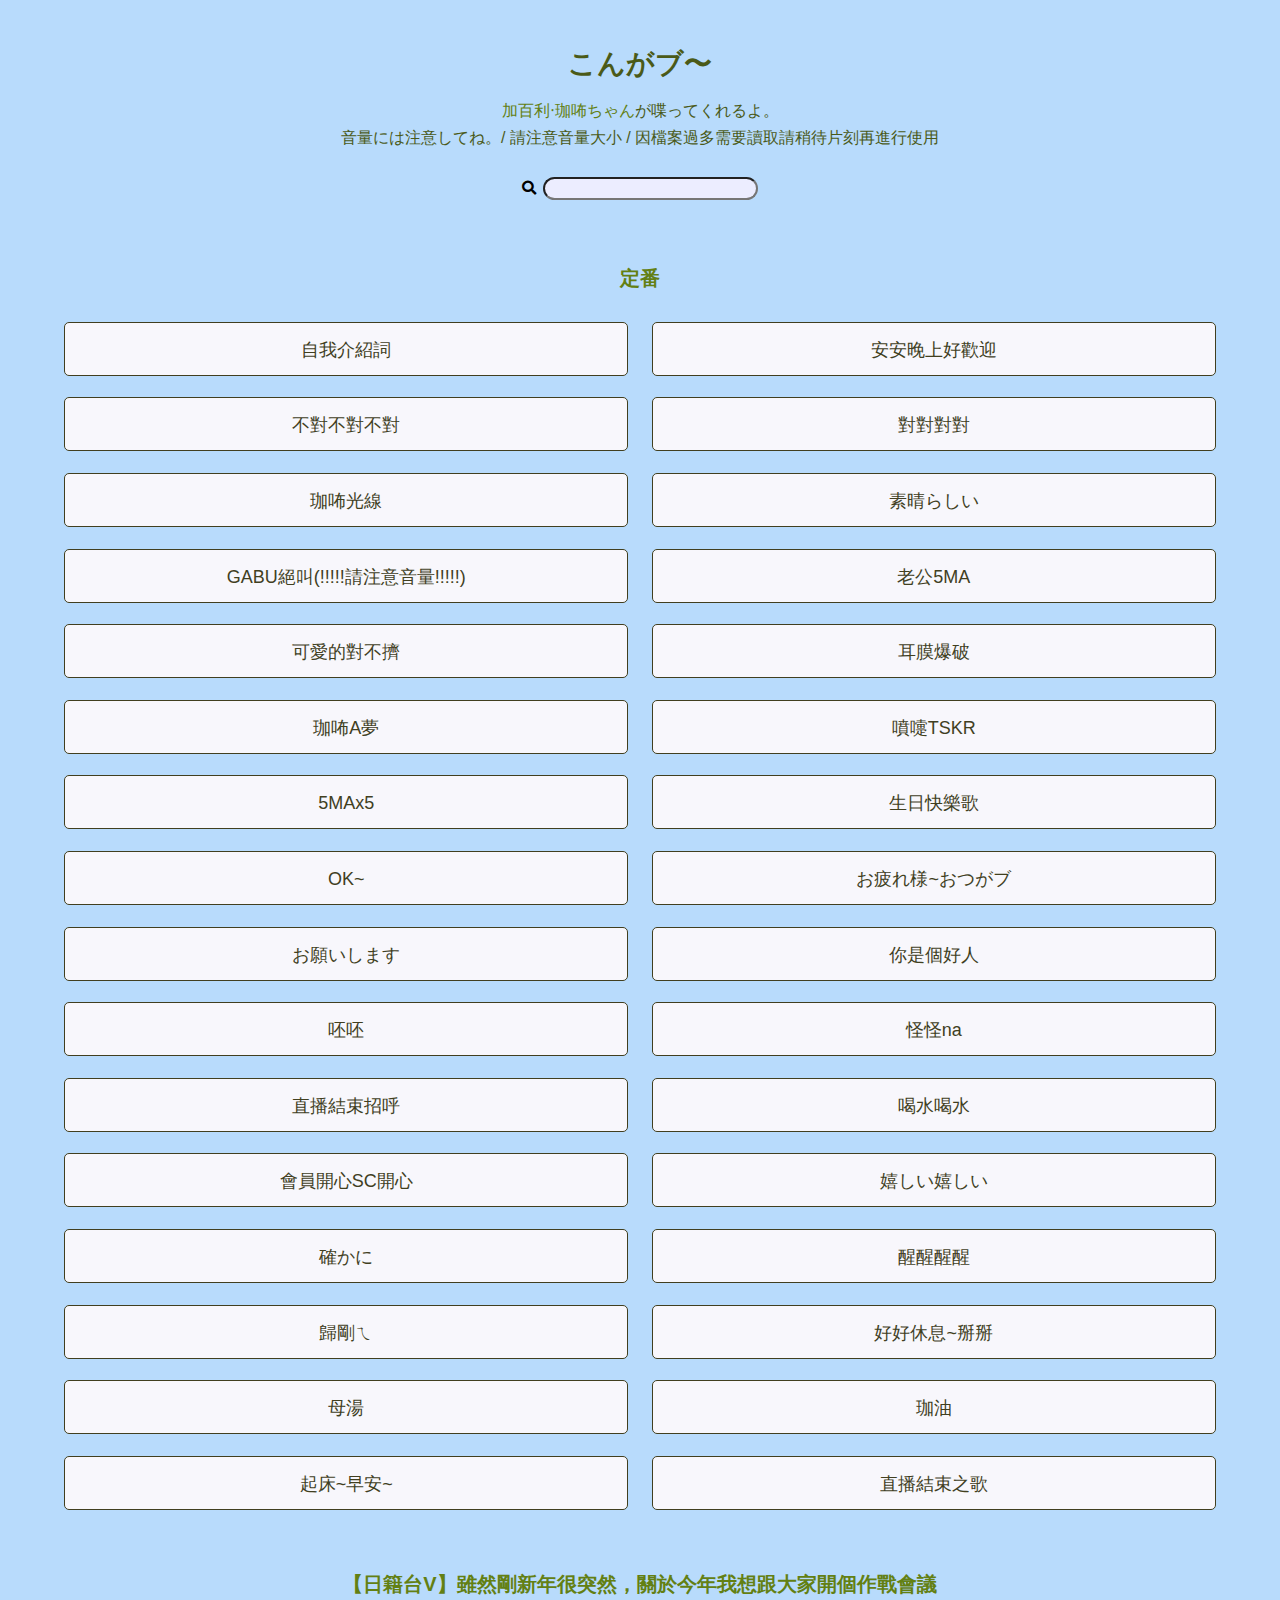
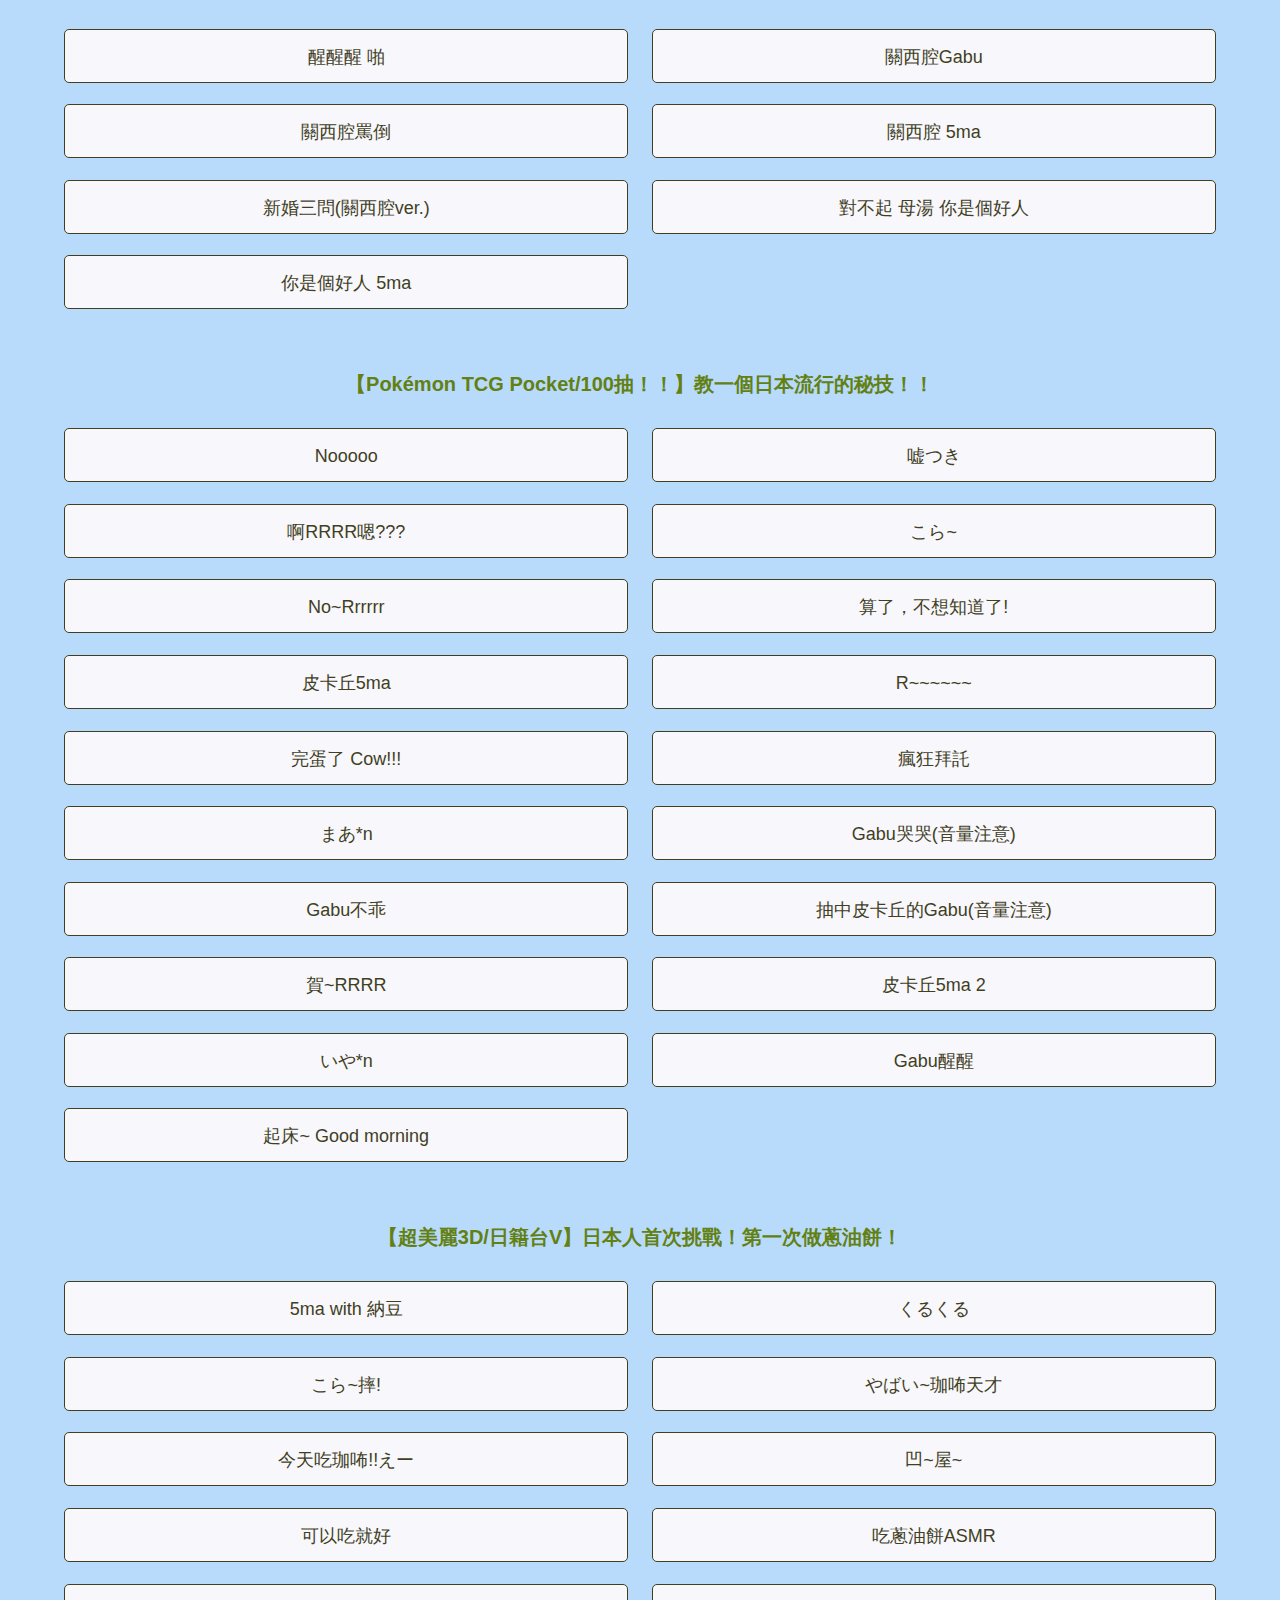
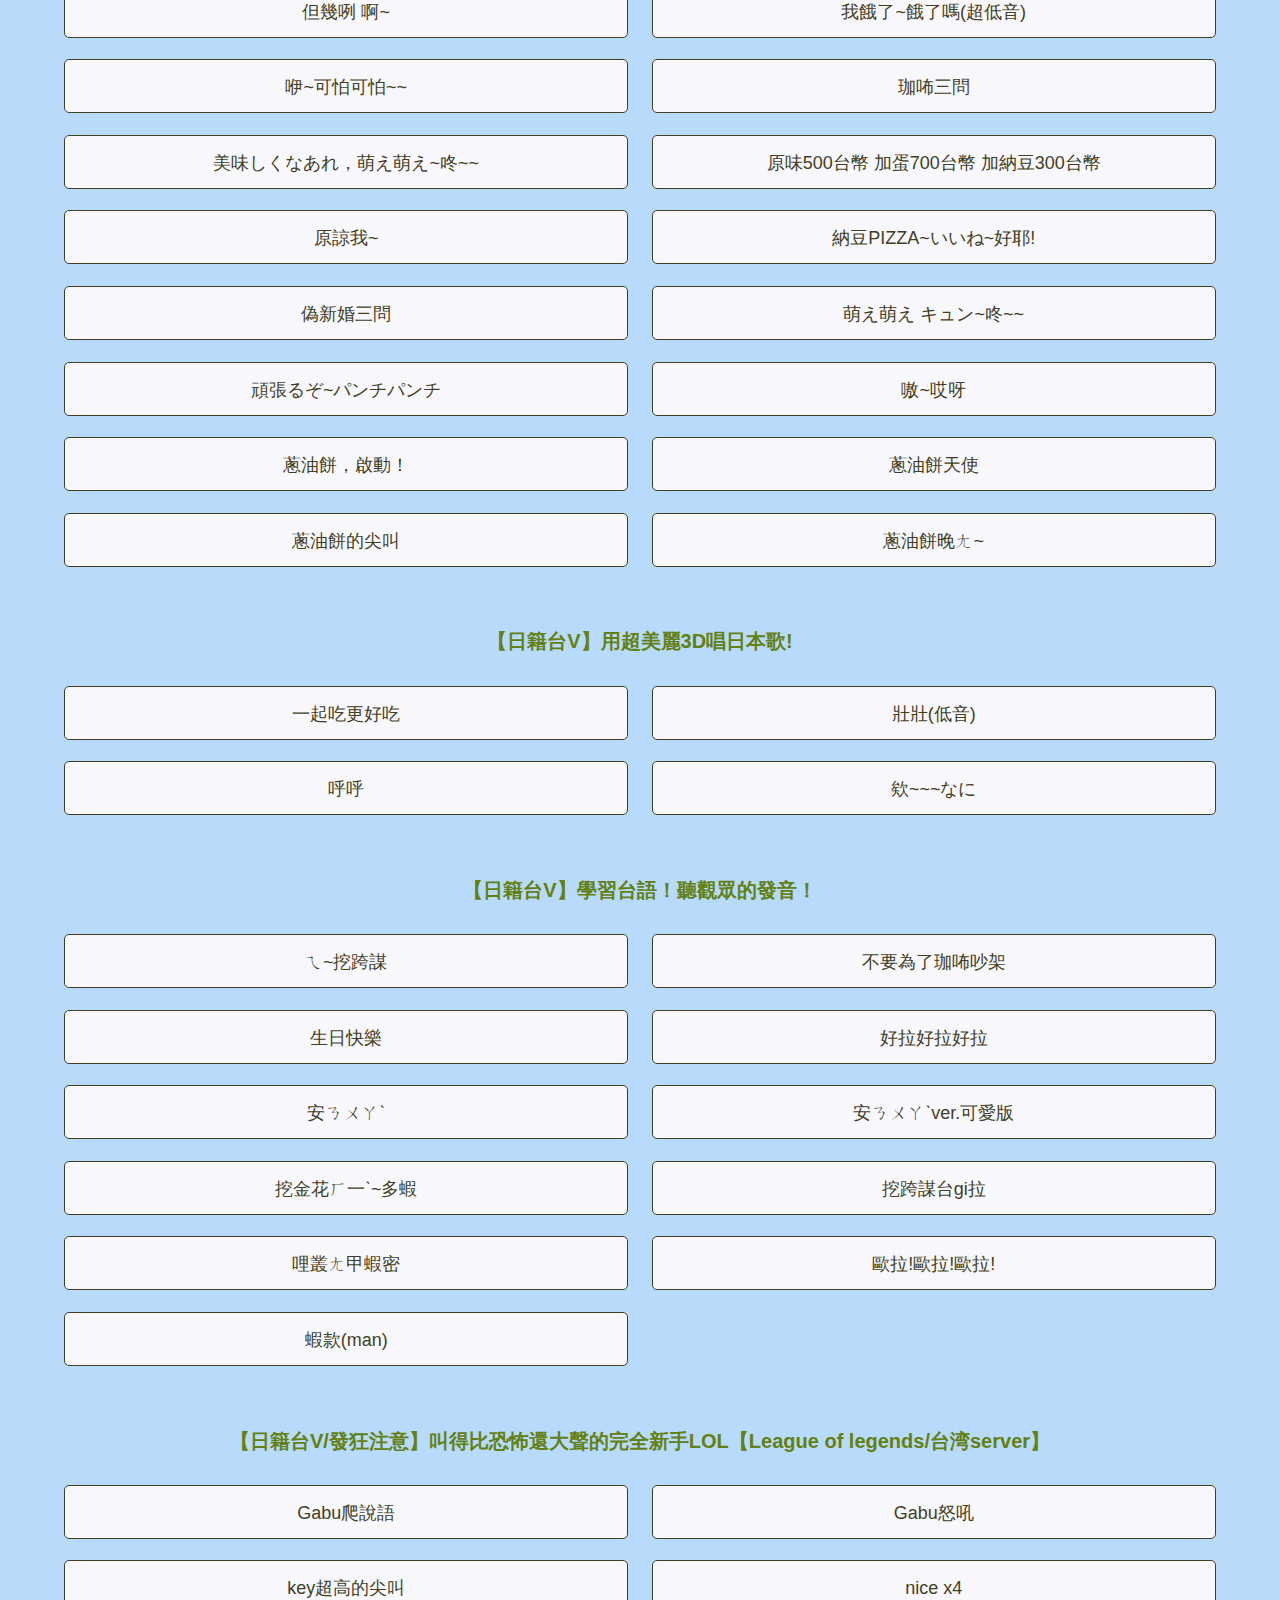
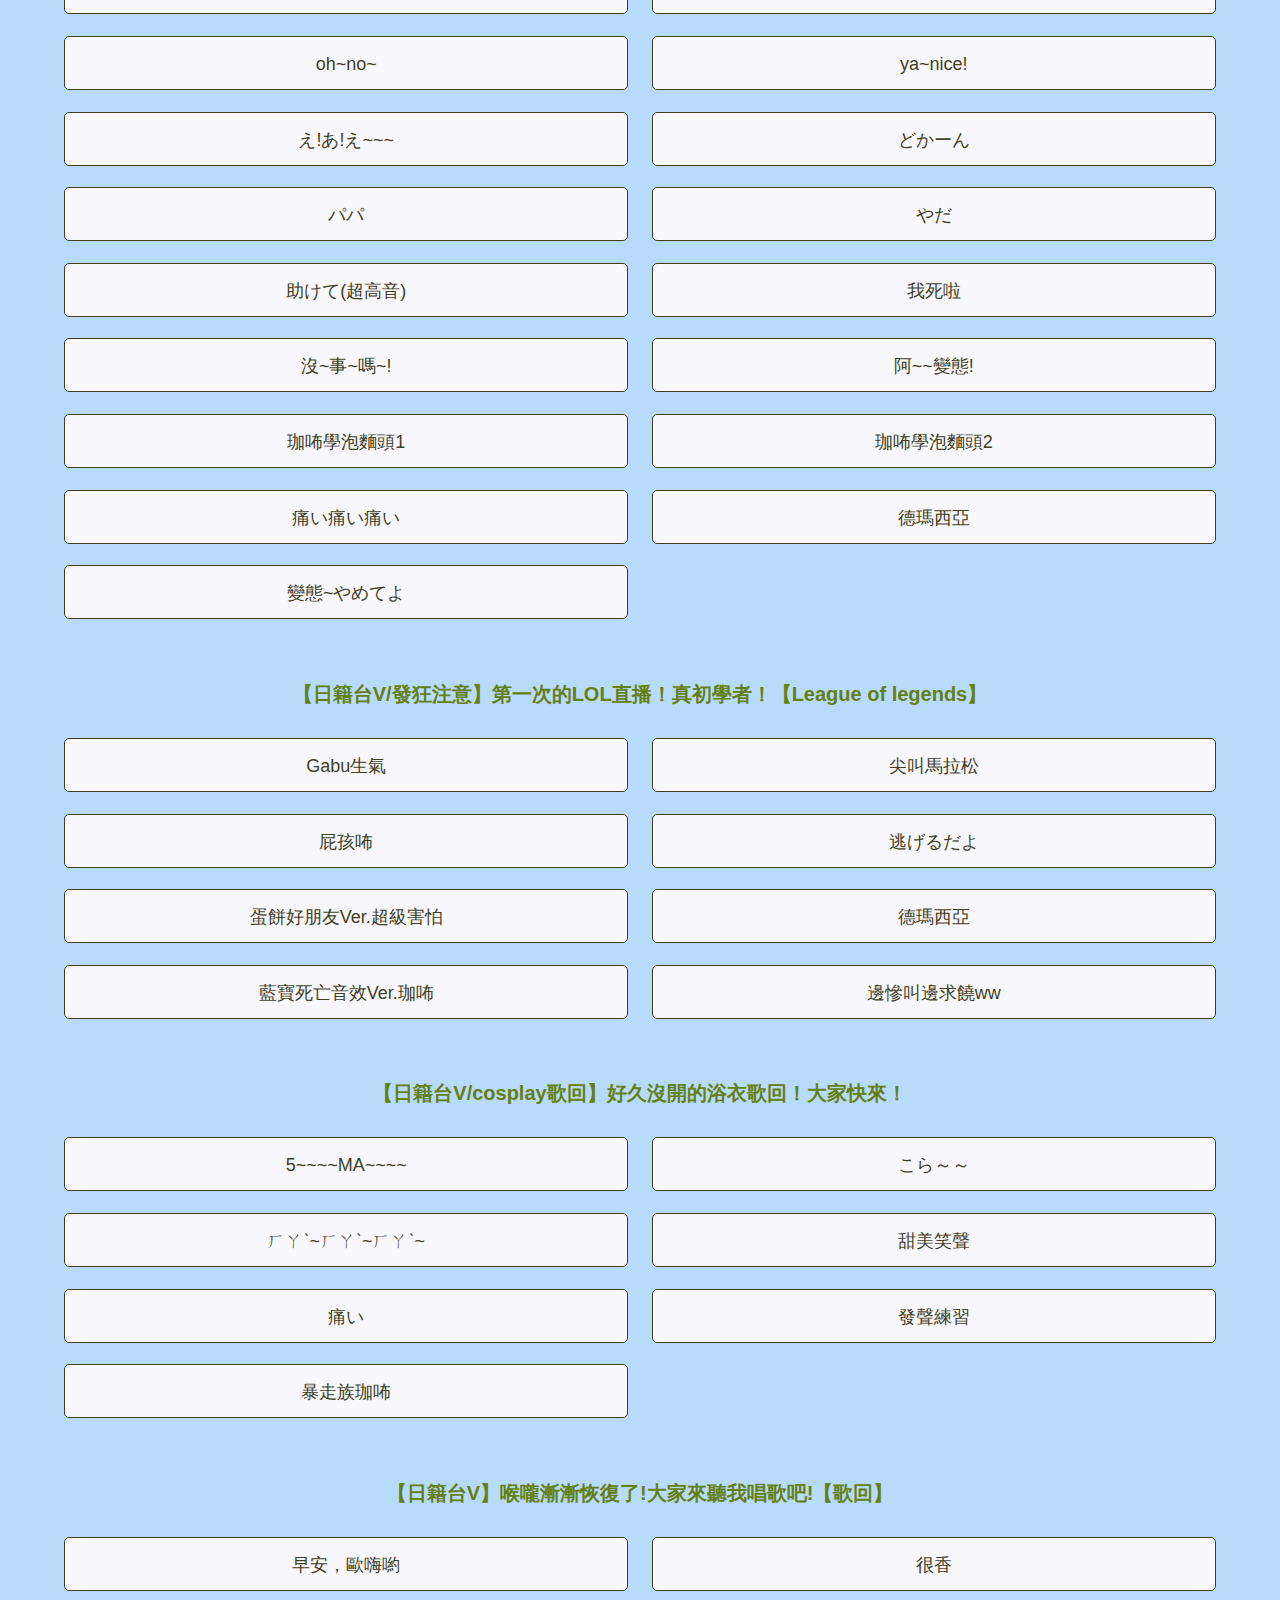
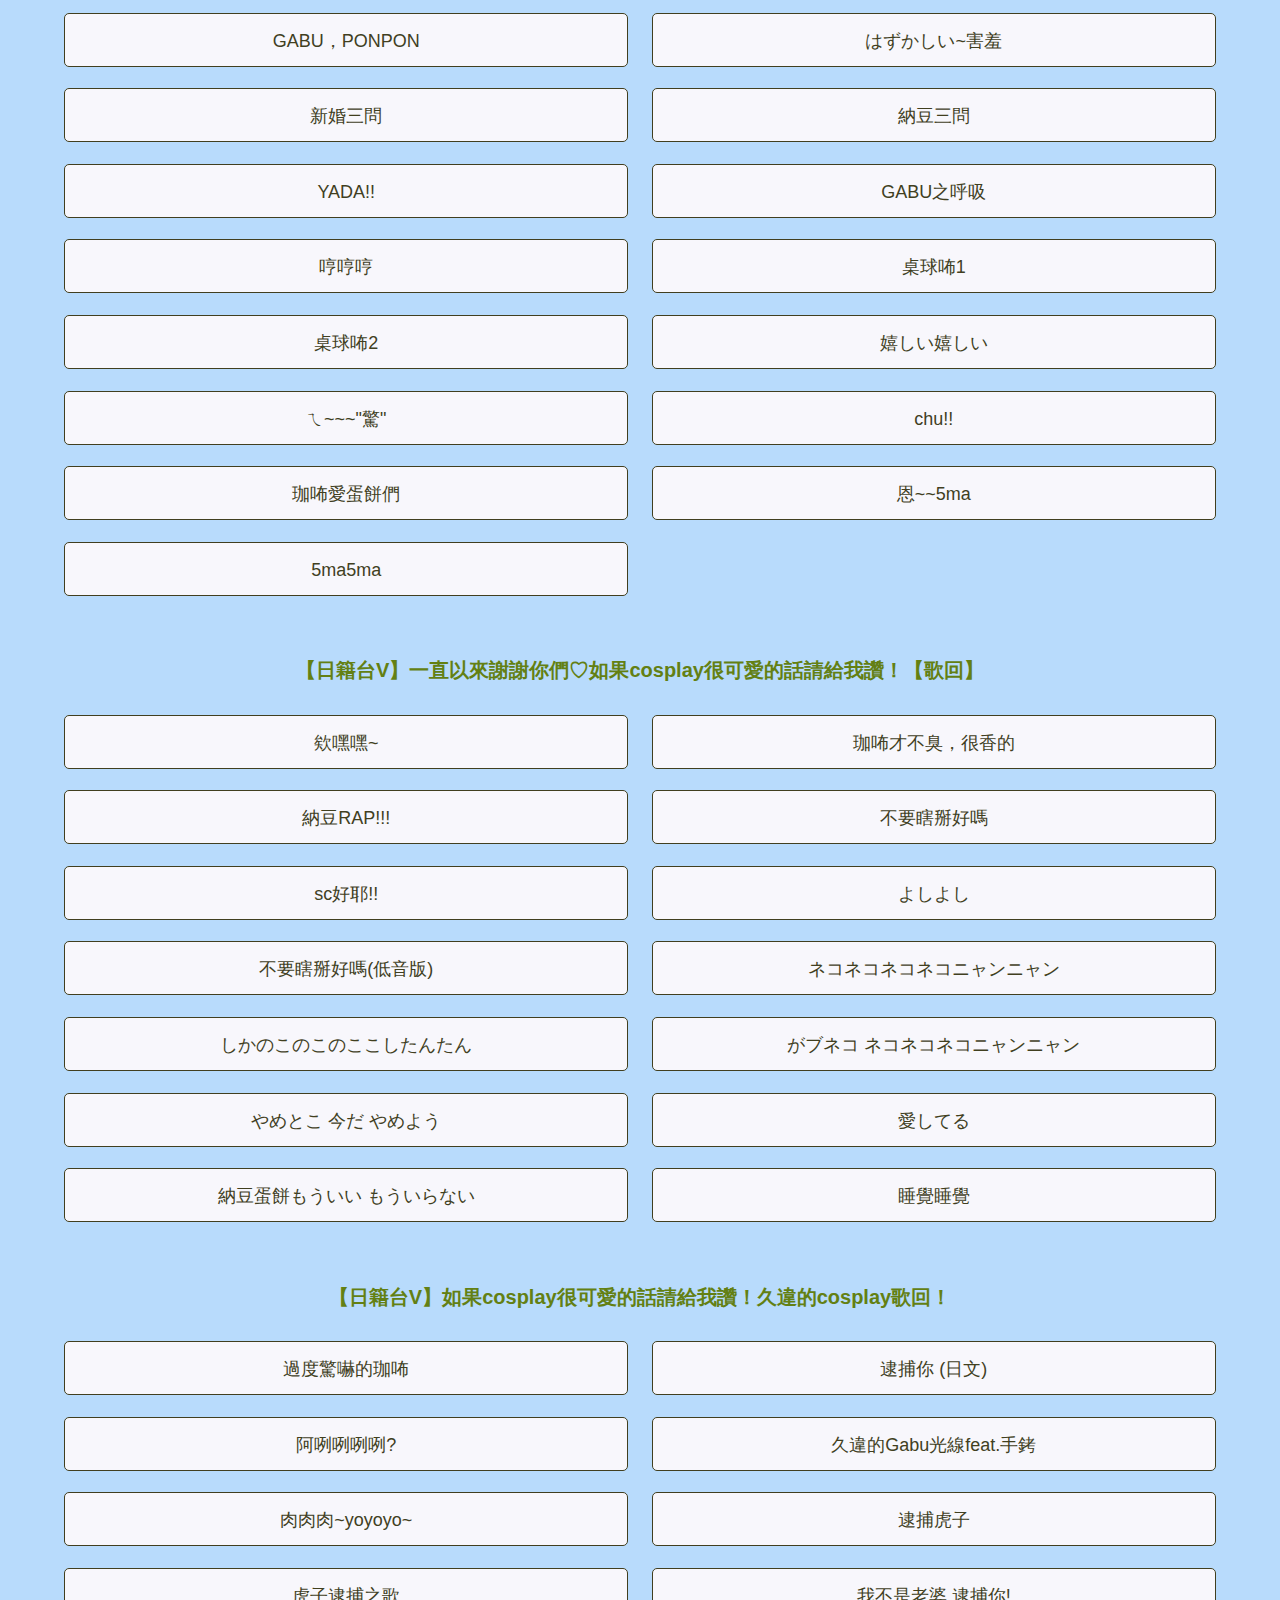
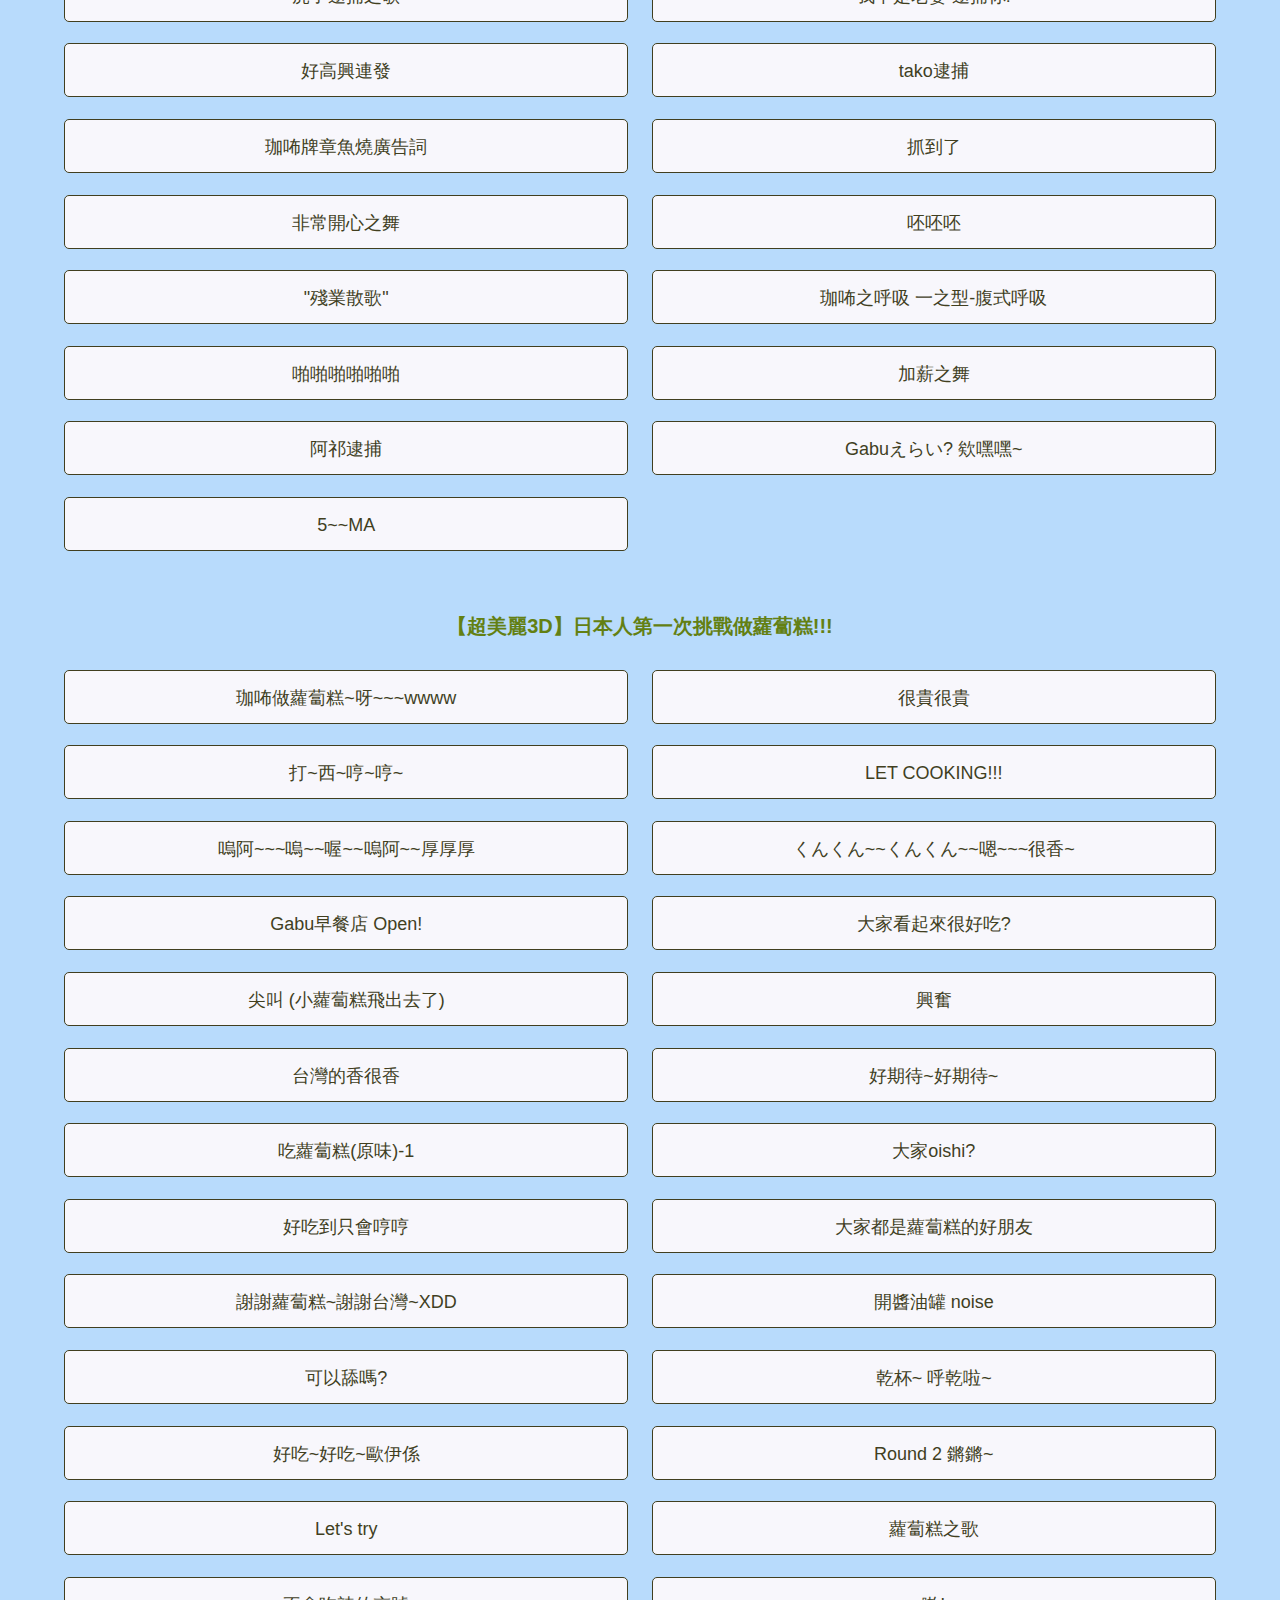
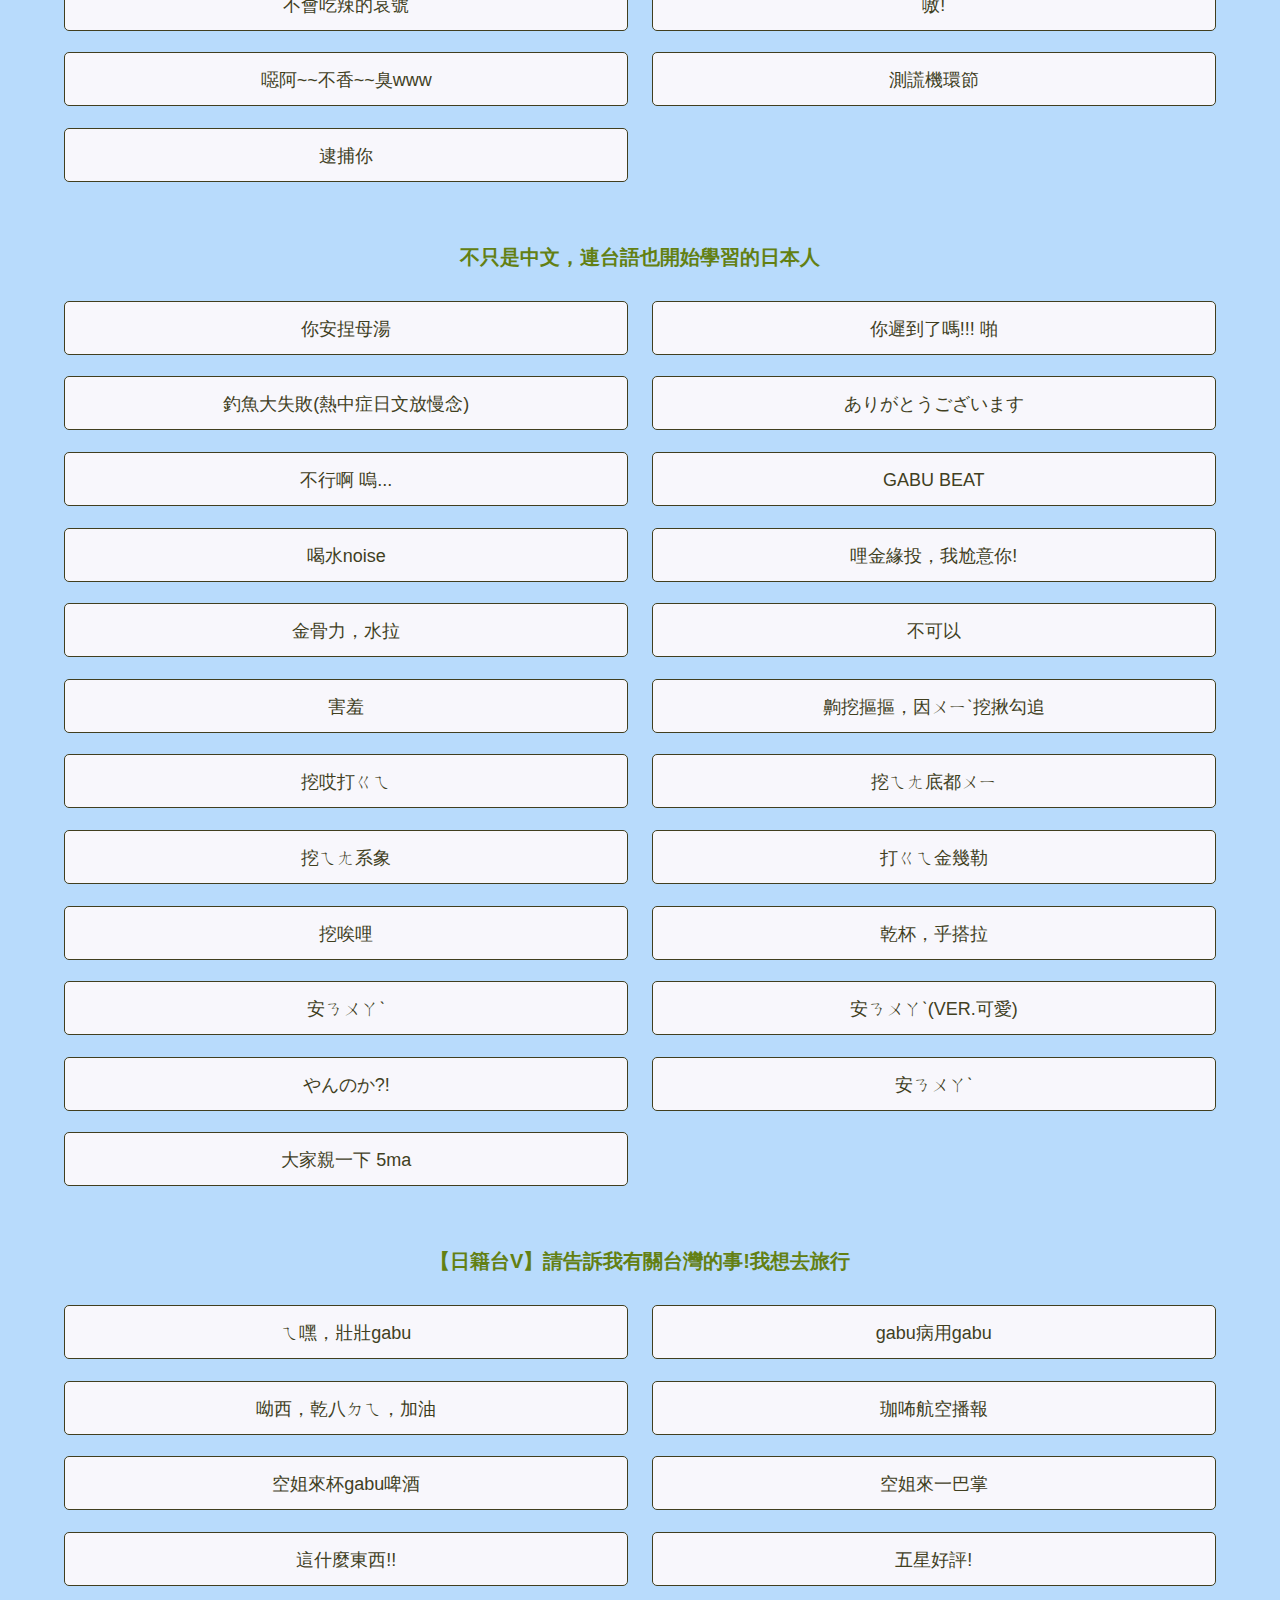
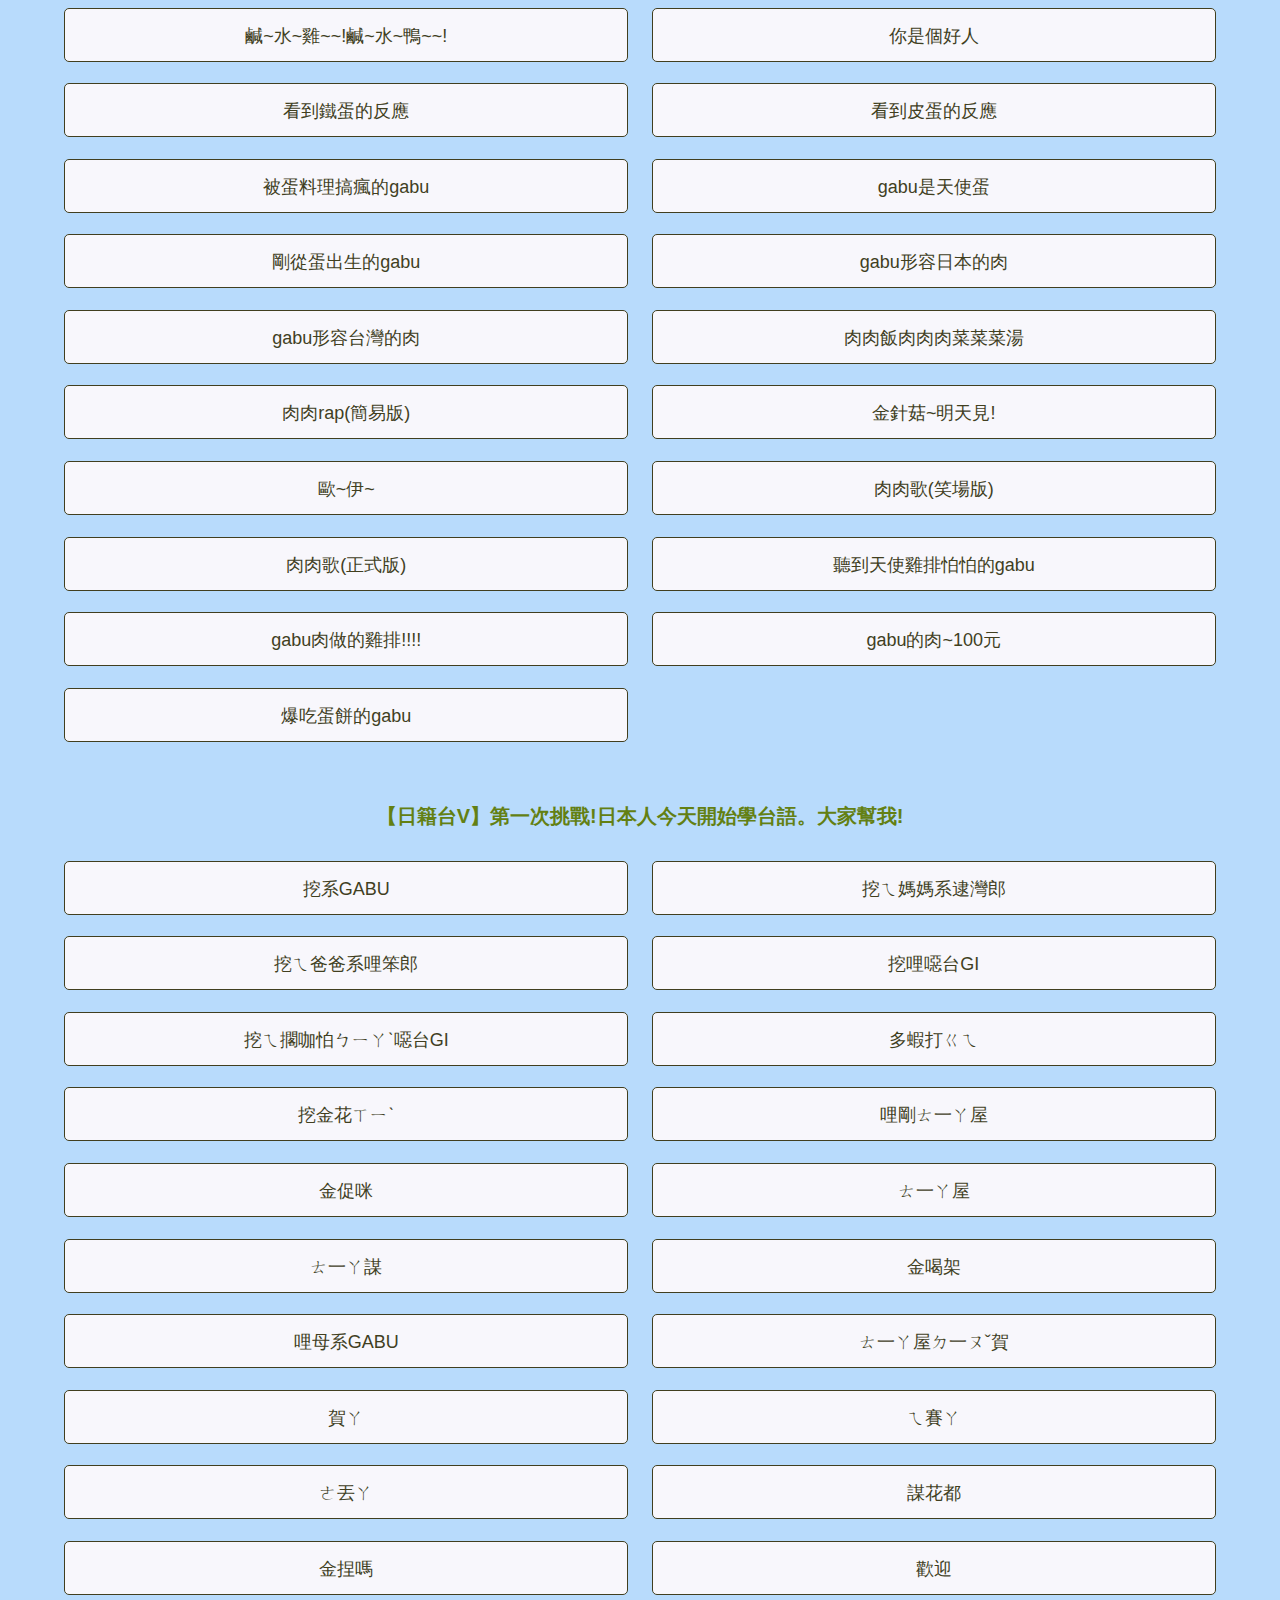
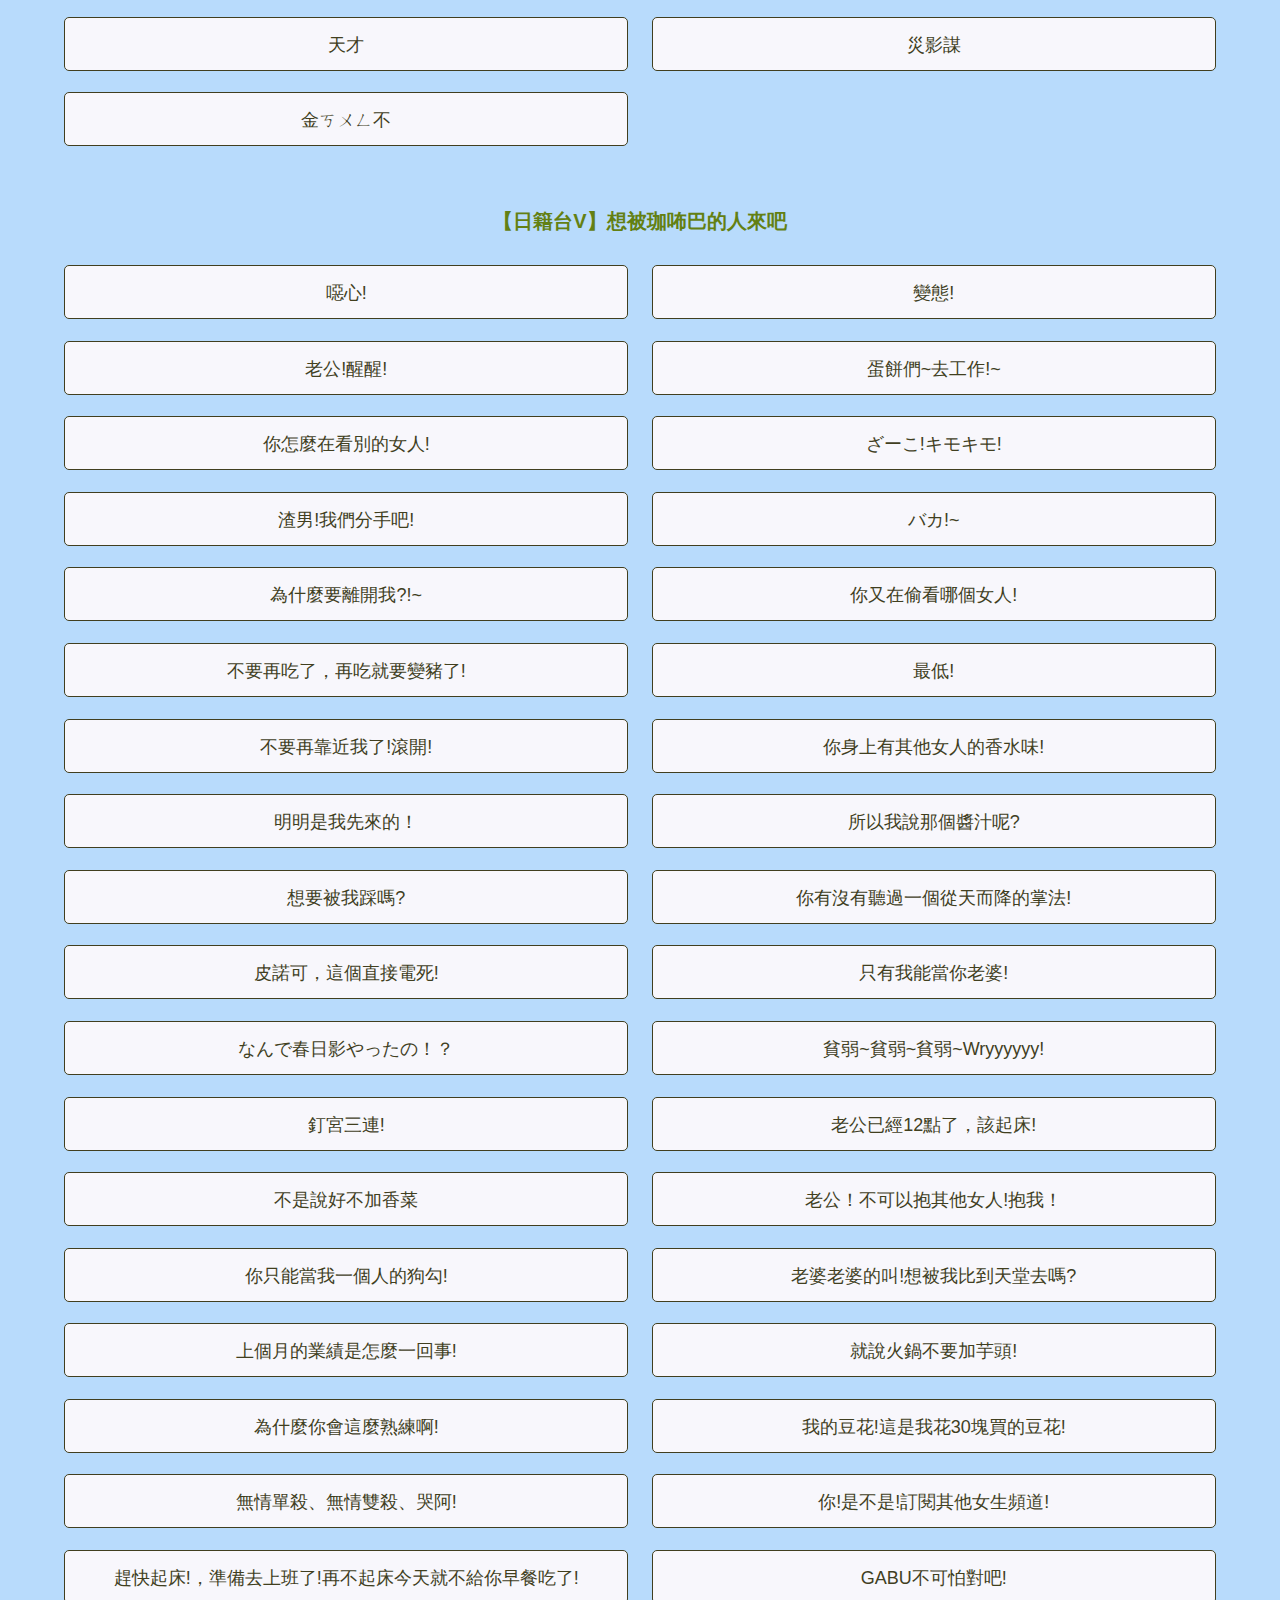
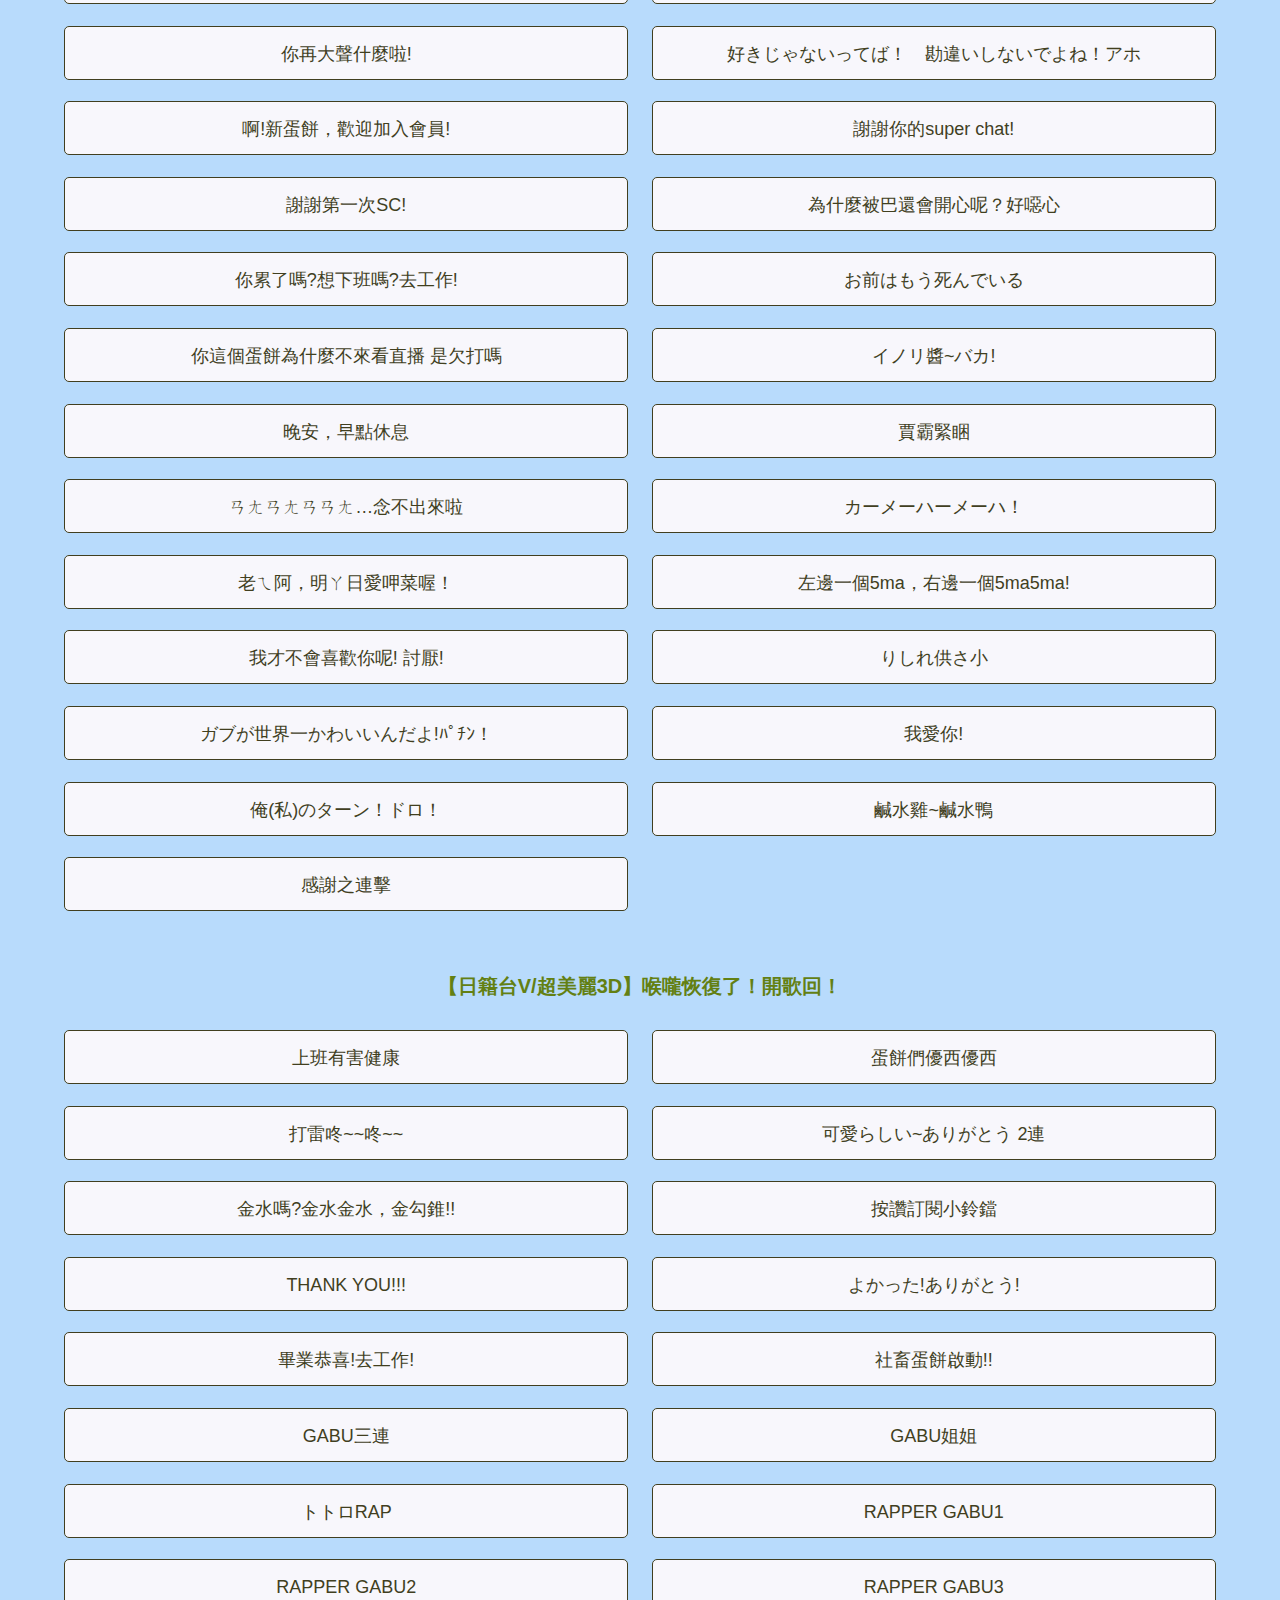
==== commit 03c7c2f7: "20250102更新" ====
--- a/docs/index.html
+++ b/docs/index.html
@@ -30,7 +30,7 @@
 		<div id="wrapper">
 			<main class="mainContent">
 				<h1>こんがブ〜</h1>
-				<p class="desc_top"><a href="https://www.youtube.com/@GaburiGabu" target="_blank">加百利‧珈咘ちゃん</a>が喋ってくれるよ。<br>音量には注意してね。/ 請注意音量大小 / 因檔案過多，進入網站請稍待片刻再進行使用</p>
+				<p class="desc_top"><a href="https://www.youtube.com/@GaburiGabu" target="_blank">加百利‧珈咘ちゃん</a>が喋ってくれるよ。<br>音量には注意してね。/ 請注意音量大小 / 因檔案過多需要讀取請稍待片刻再進行使用</p>
 				<div class="singleButtonWrapper">
 					<div class="button_wrapper" id="singleButtonWrapper"></div>
 					<div class="content">
@@ -81,8 +81,22 @@
 							<div class="button button-play" data-voice="LZ_8yHFFRjPnctsm">母湯</div>
 							<div class="button button-play" data-voice="2LZ_8yHFFRjPnctsm">珈油</div>
 							<div class="button button-play" data-voice="3LZ_8yHFFRjPnctsm">起床~早安~</div>
-						</div>
-					</div>
+							<div class="button button-play" data-voice="20250102-021145">直播結束之歌</div>
+						</div>
+					</div>
+
+					<div class="movie_wrapper">
+						<h2 class="movie_title"><a href="https://www.youtube.com/live/8HkYcIRaUSA?si=3d7jTxpH-riBung3" target="_blank">【日籍台V】雖然剛新年很突然，關於今年我想跟大家開個作戰會議</a></h2>
+						<div class="button_wrapper">
+							<div class="button button-play" data-voice="20250102-002831">醒醒醒 啪</div>
+							<div class="button button-play" data-voice="20250102-003349">關西腔Gabu</div>
+							<div class="button button-play" data-voice="20250102-003559">關西腔罵倒</div>	
+							<div class="button button-play" data-voice="20250102-003955">關西腔 5ma</div>
+							<div class="button button-play" data-voice="20250102-004219">新婚三問(關西腔ver.)</div>
+							<div class="button button-play" data-voice="20250102-015446">對不起 母湯 你是個好人</div>
+							<div class="button button-play" data-voice="20250102-015636">你是個好人 5ma</div>	
+						</div>
+                    </div>
 
 					<div class="movie_wrapper">
 						<h2 class="movie_title"><a href="https://www.youtube.com/live/8cVJCCB-cFo?si=ytj6gvL7jIGLY4AN" target="_blank">【Pokémon TCG Pocket/100抽！！】教一個日本流行的秘技！！</a></h2>
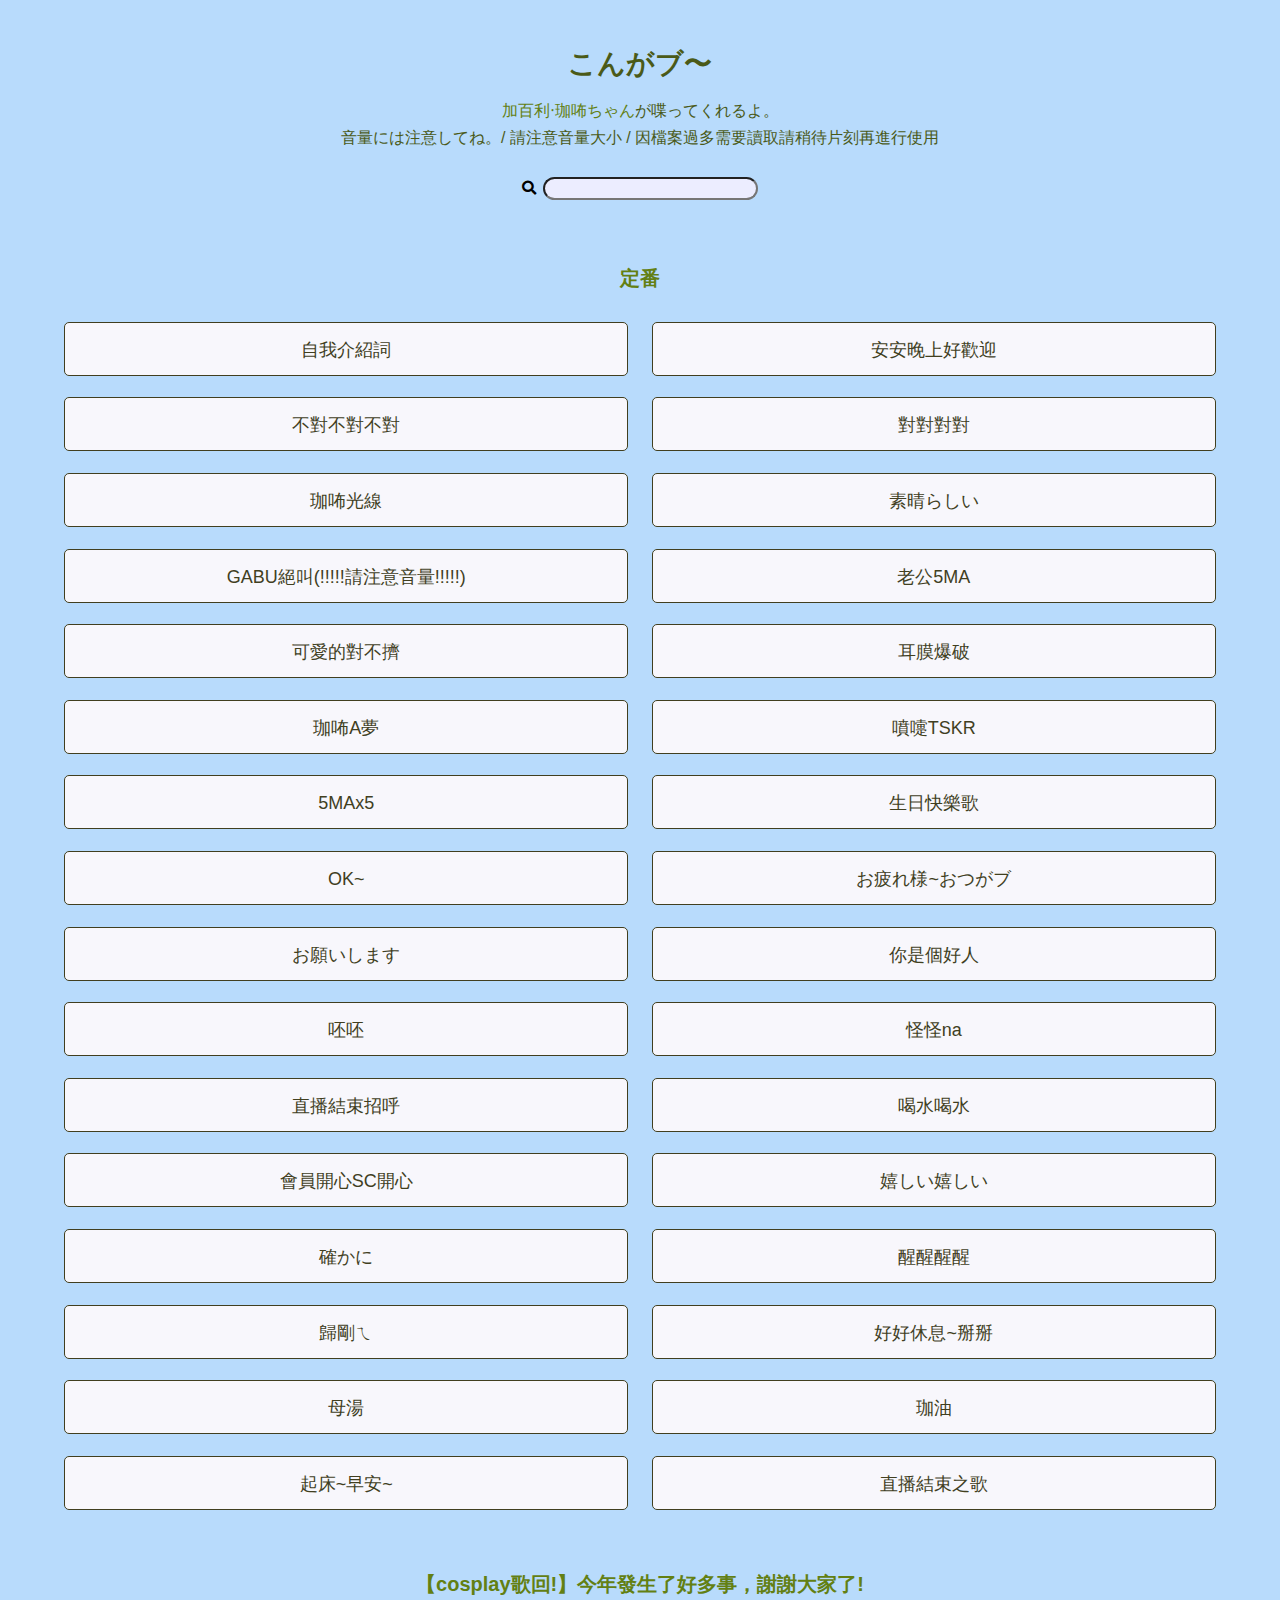
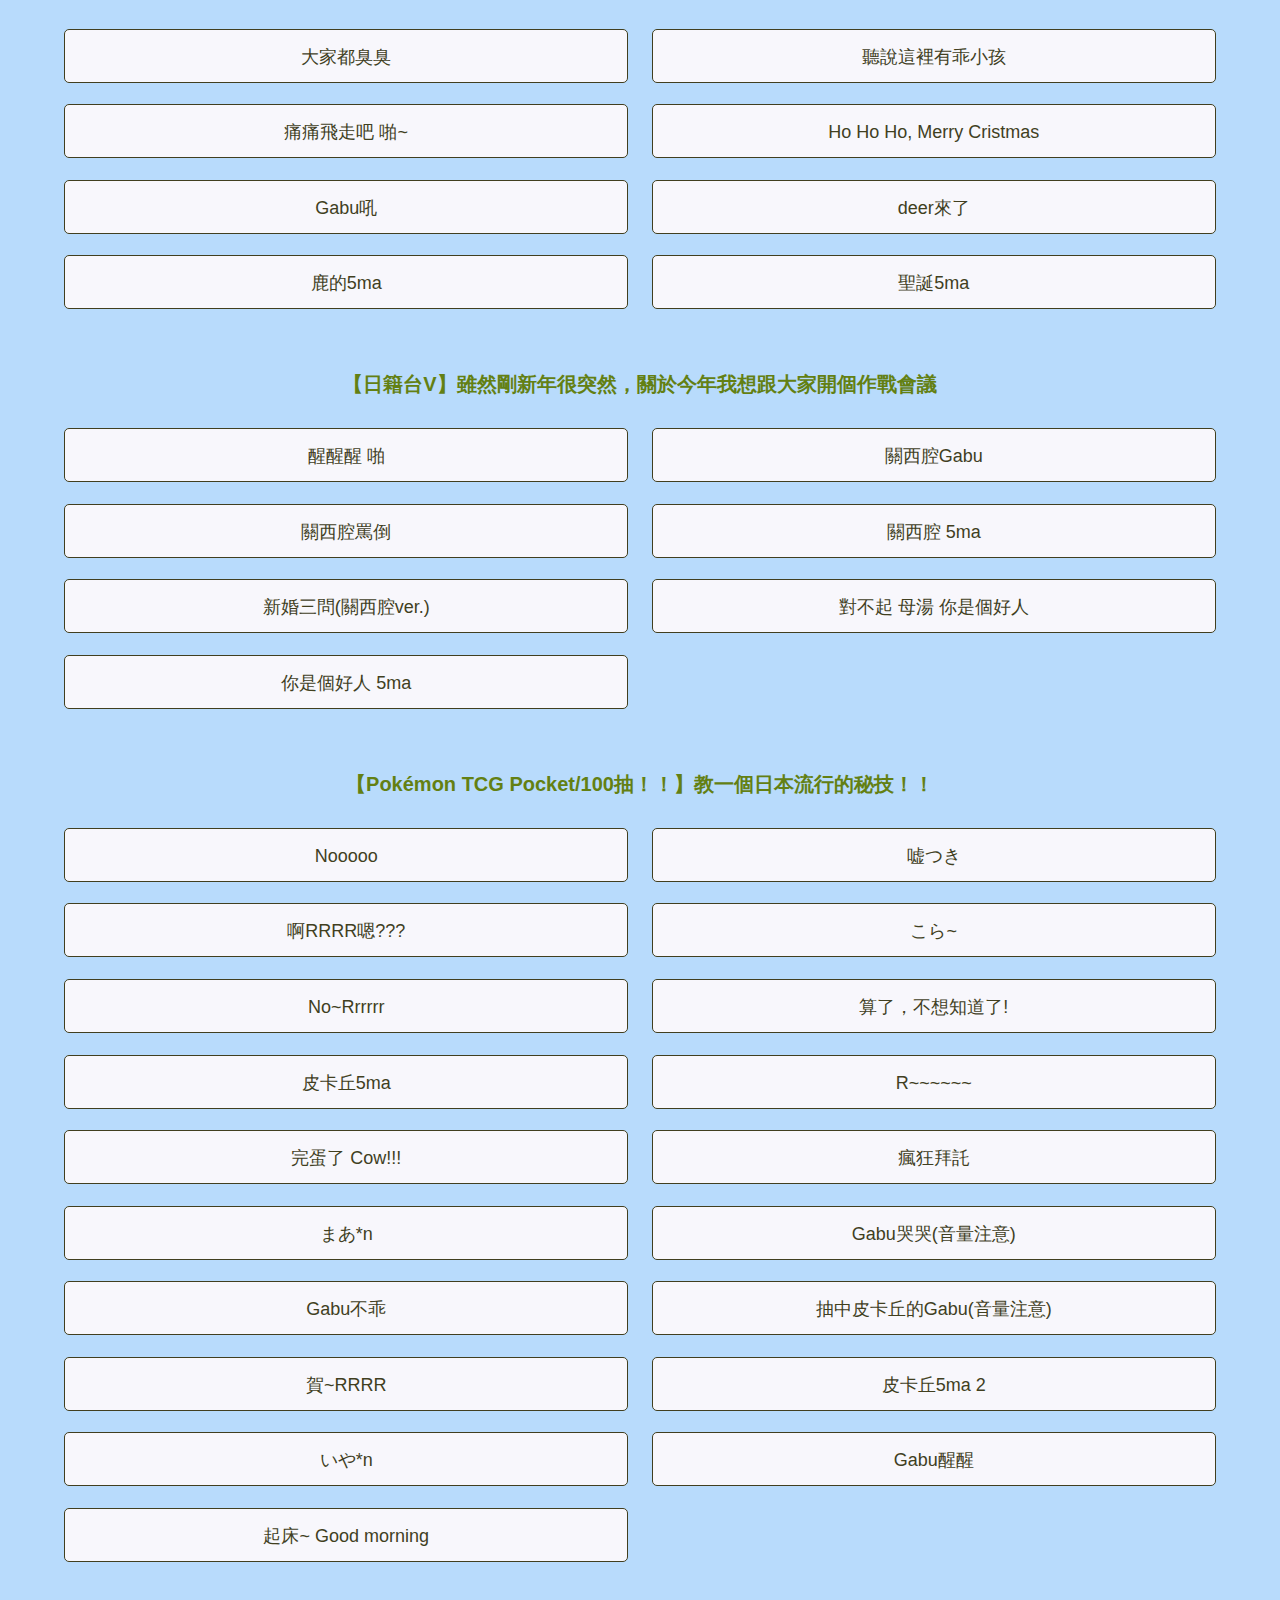
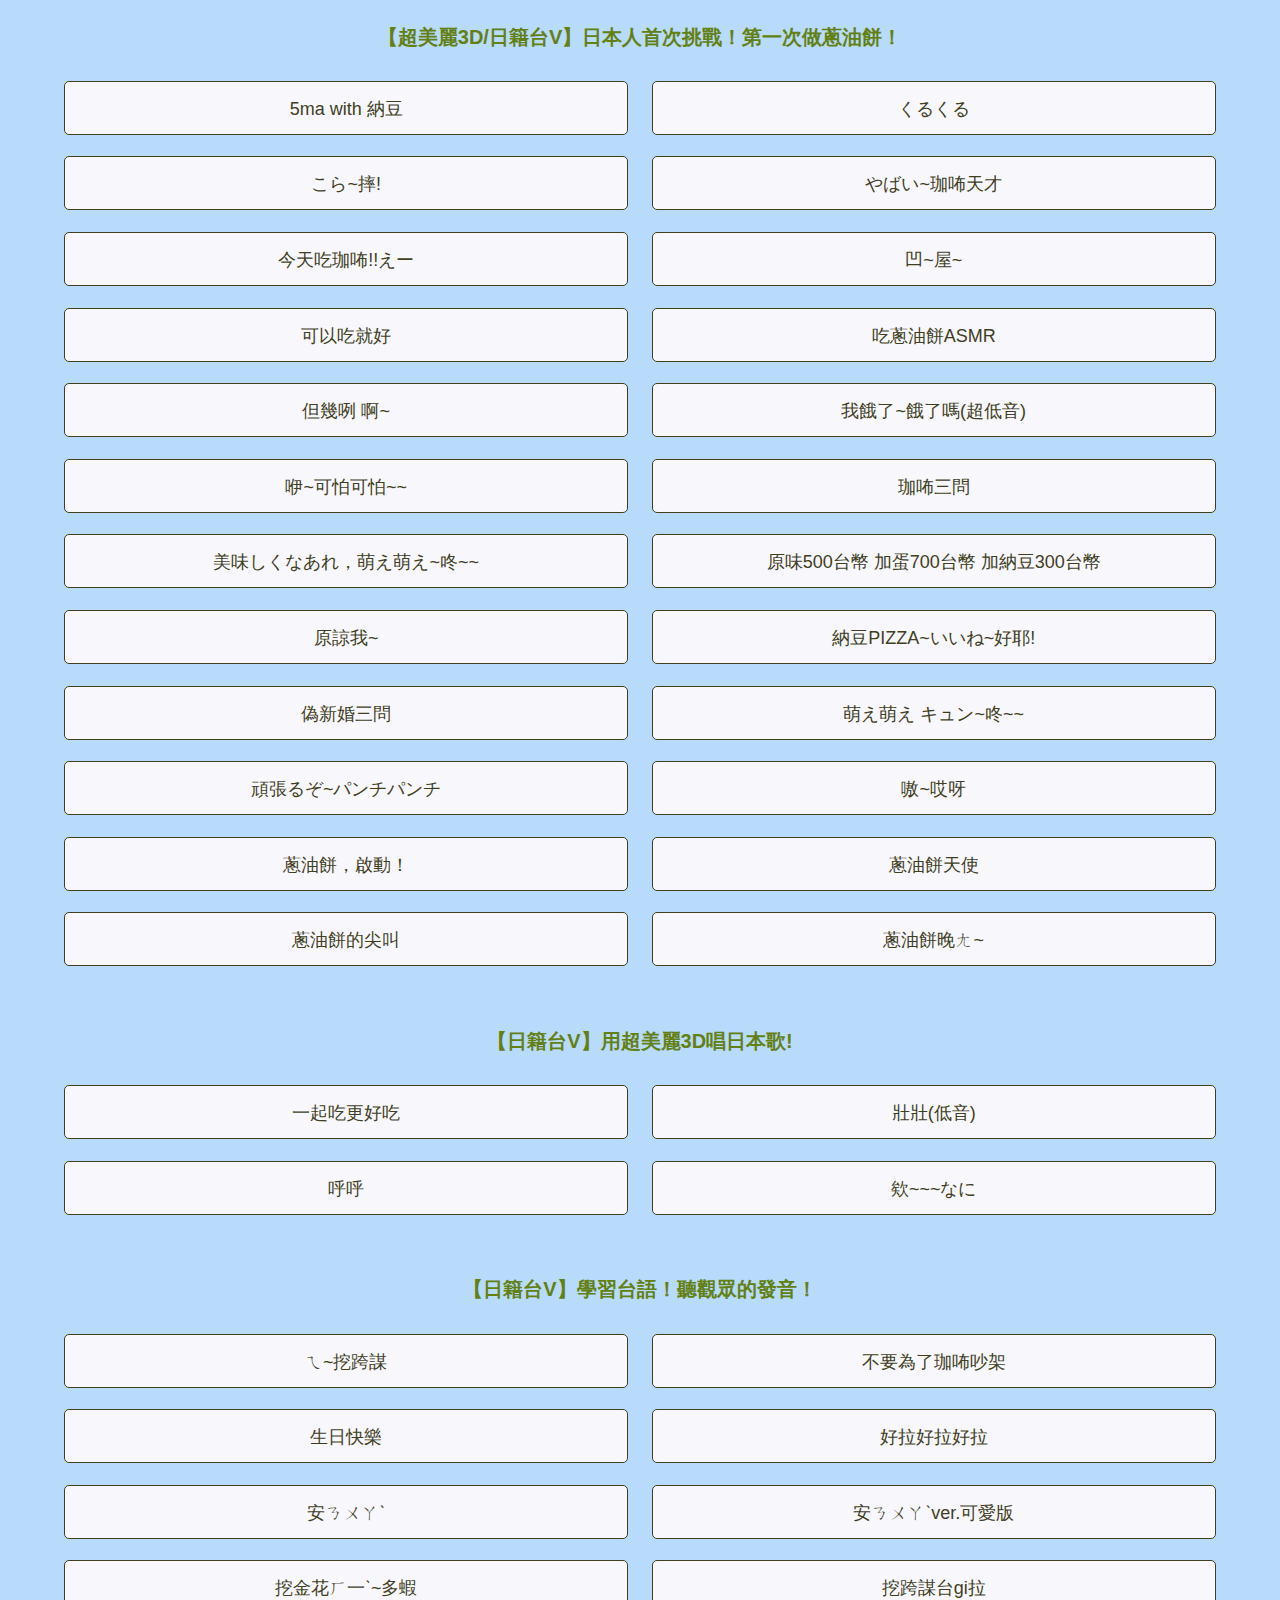
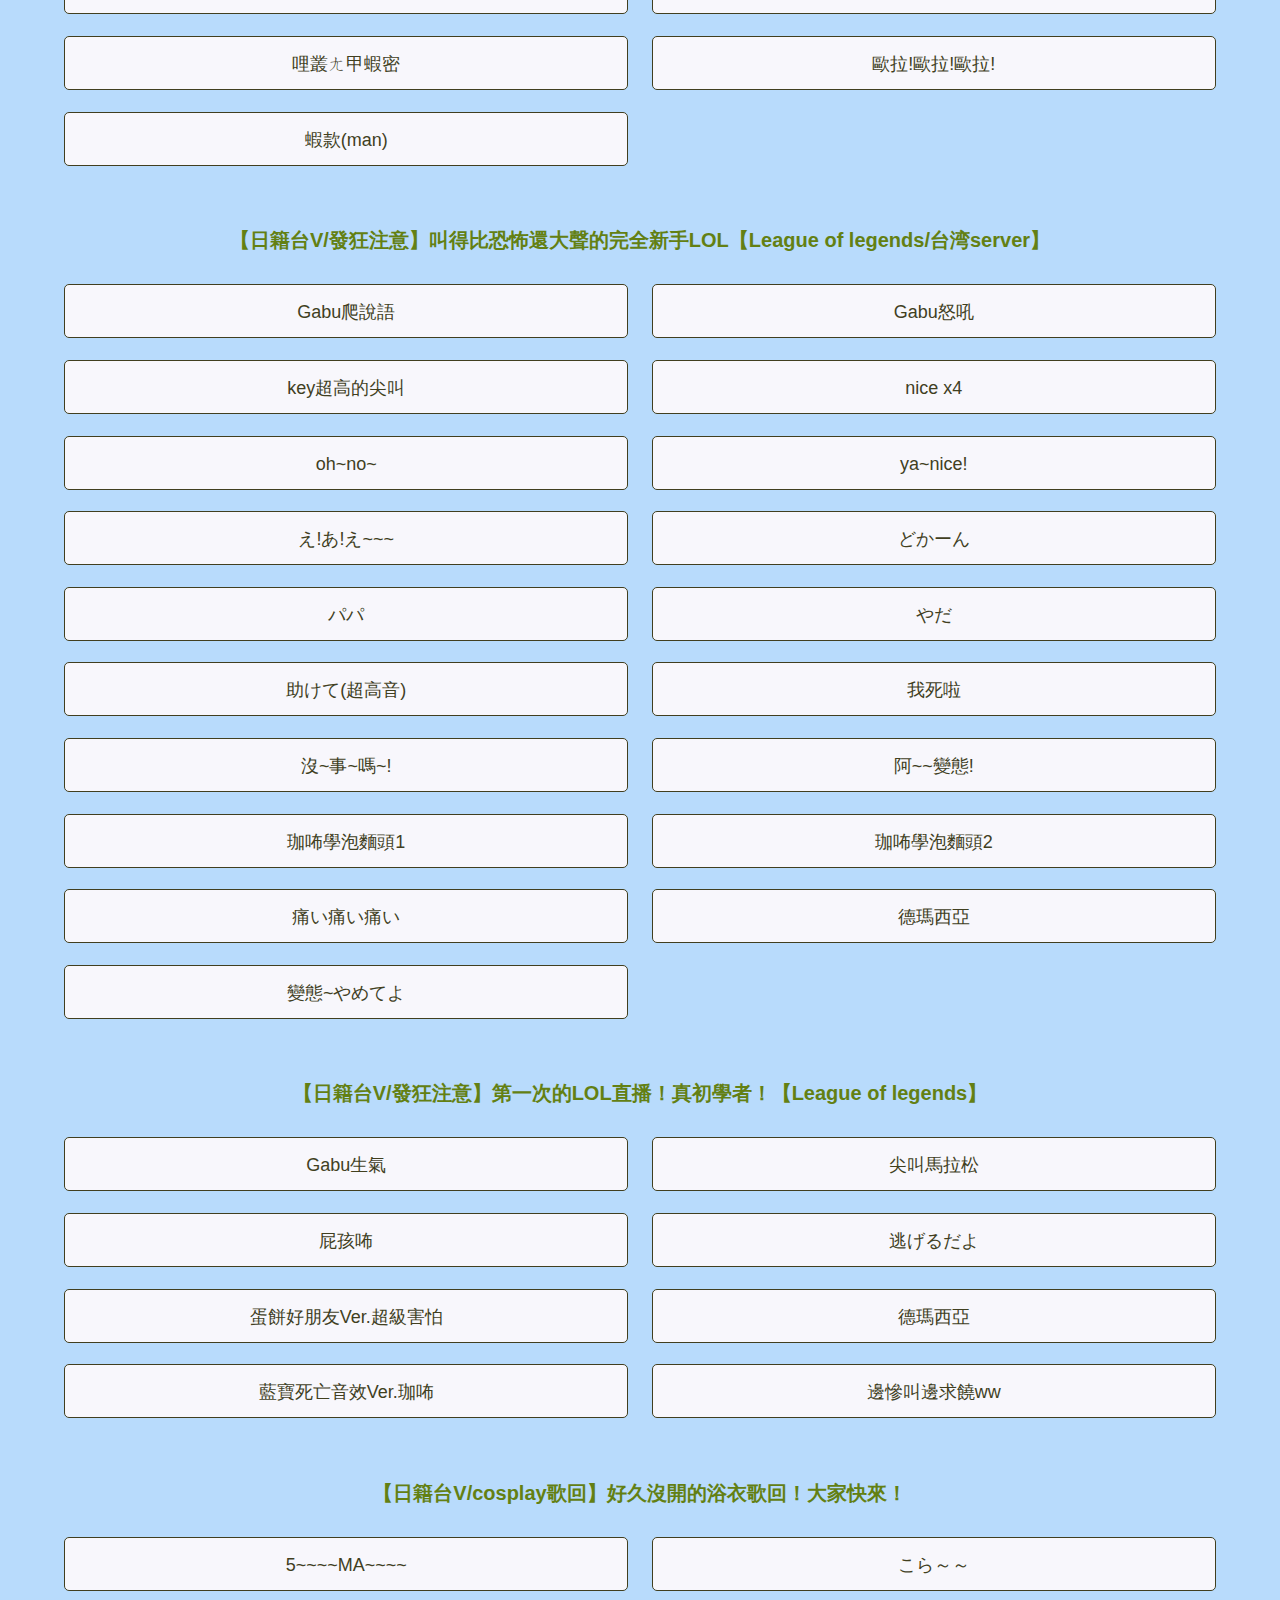
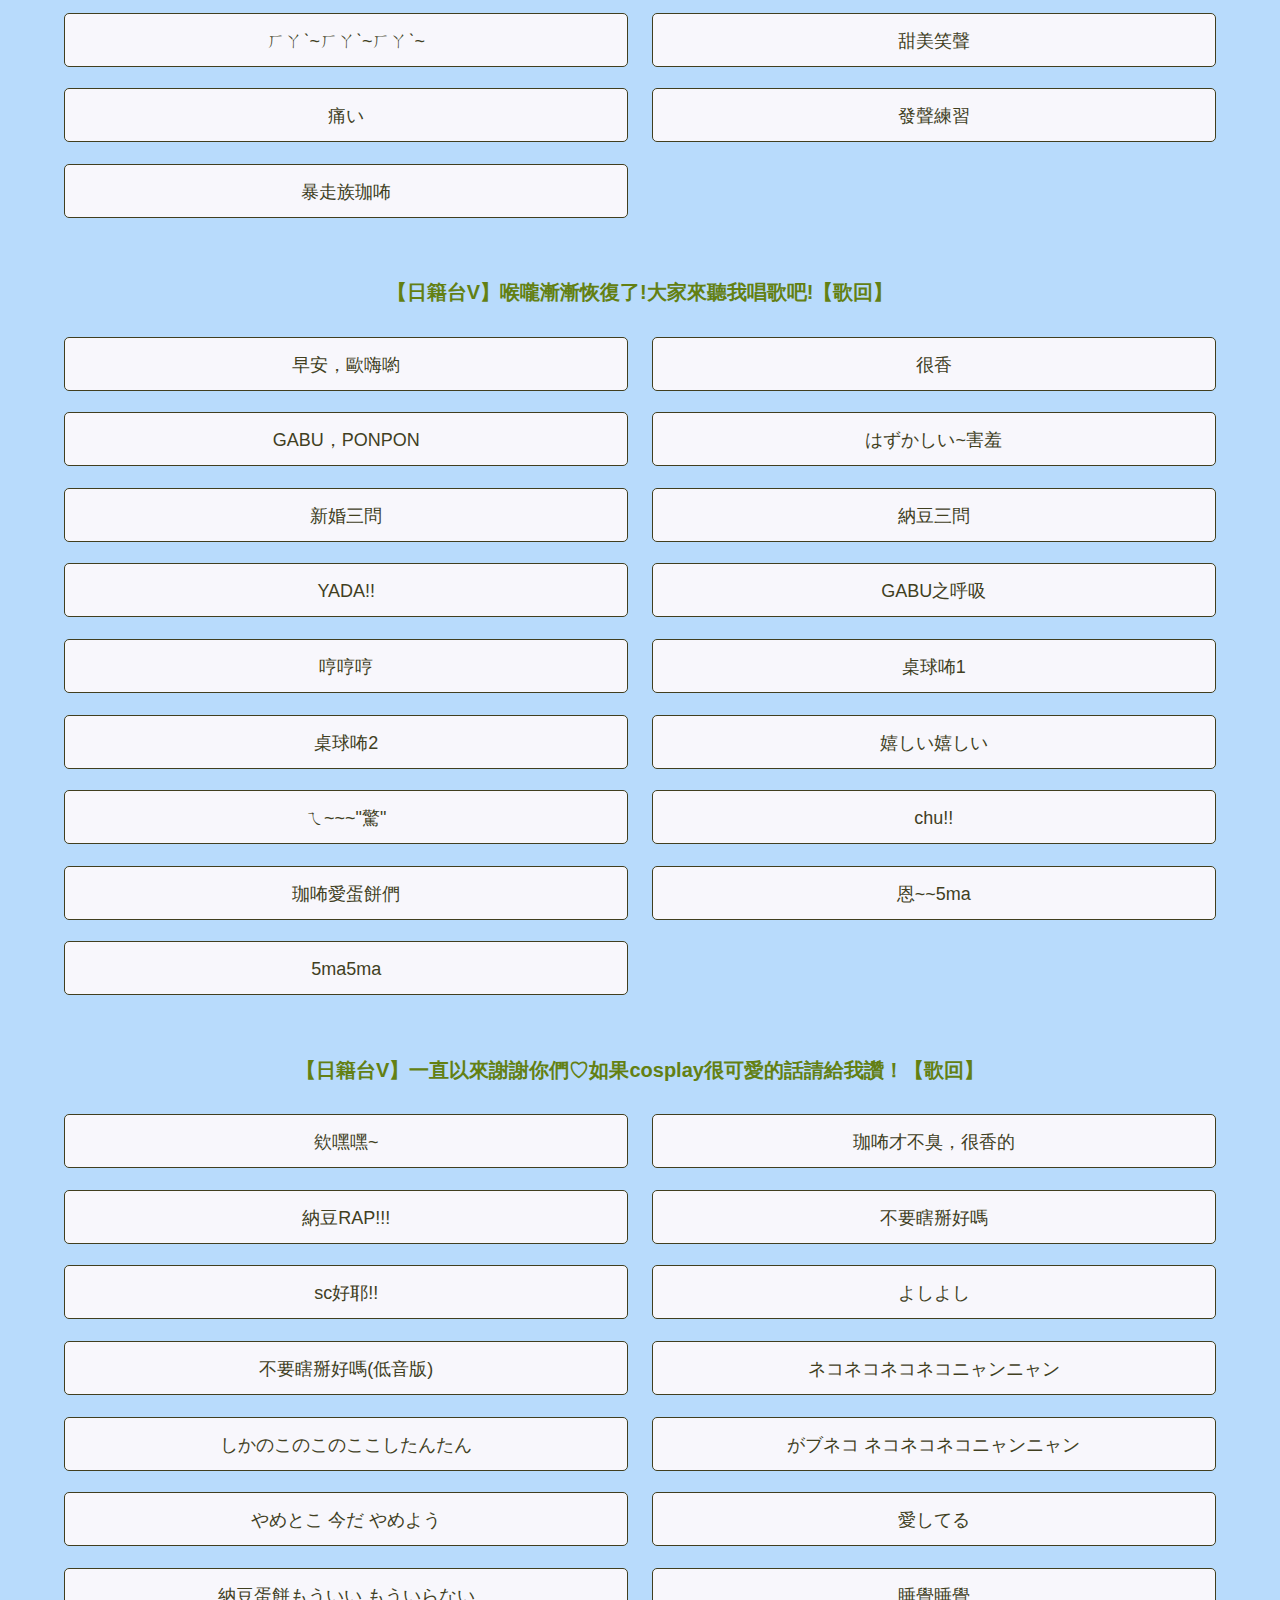
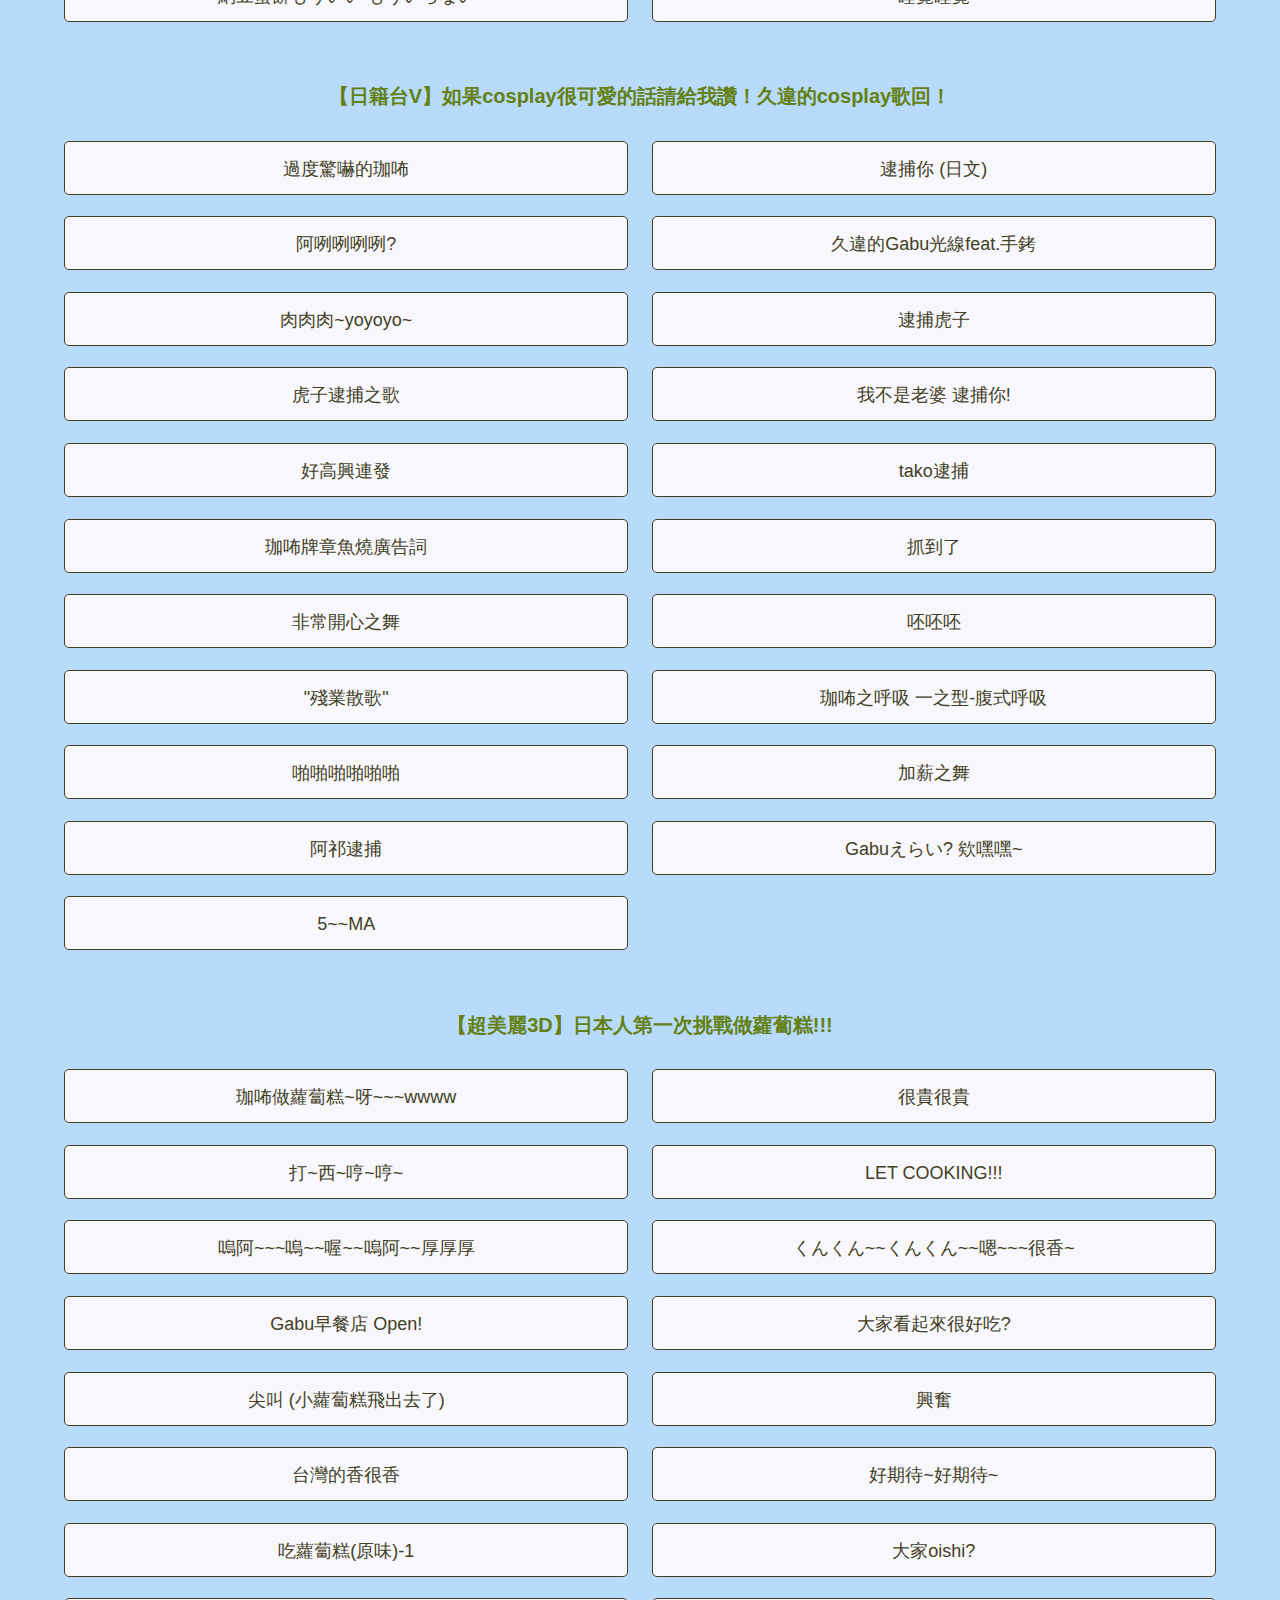
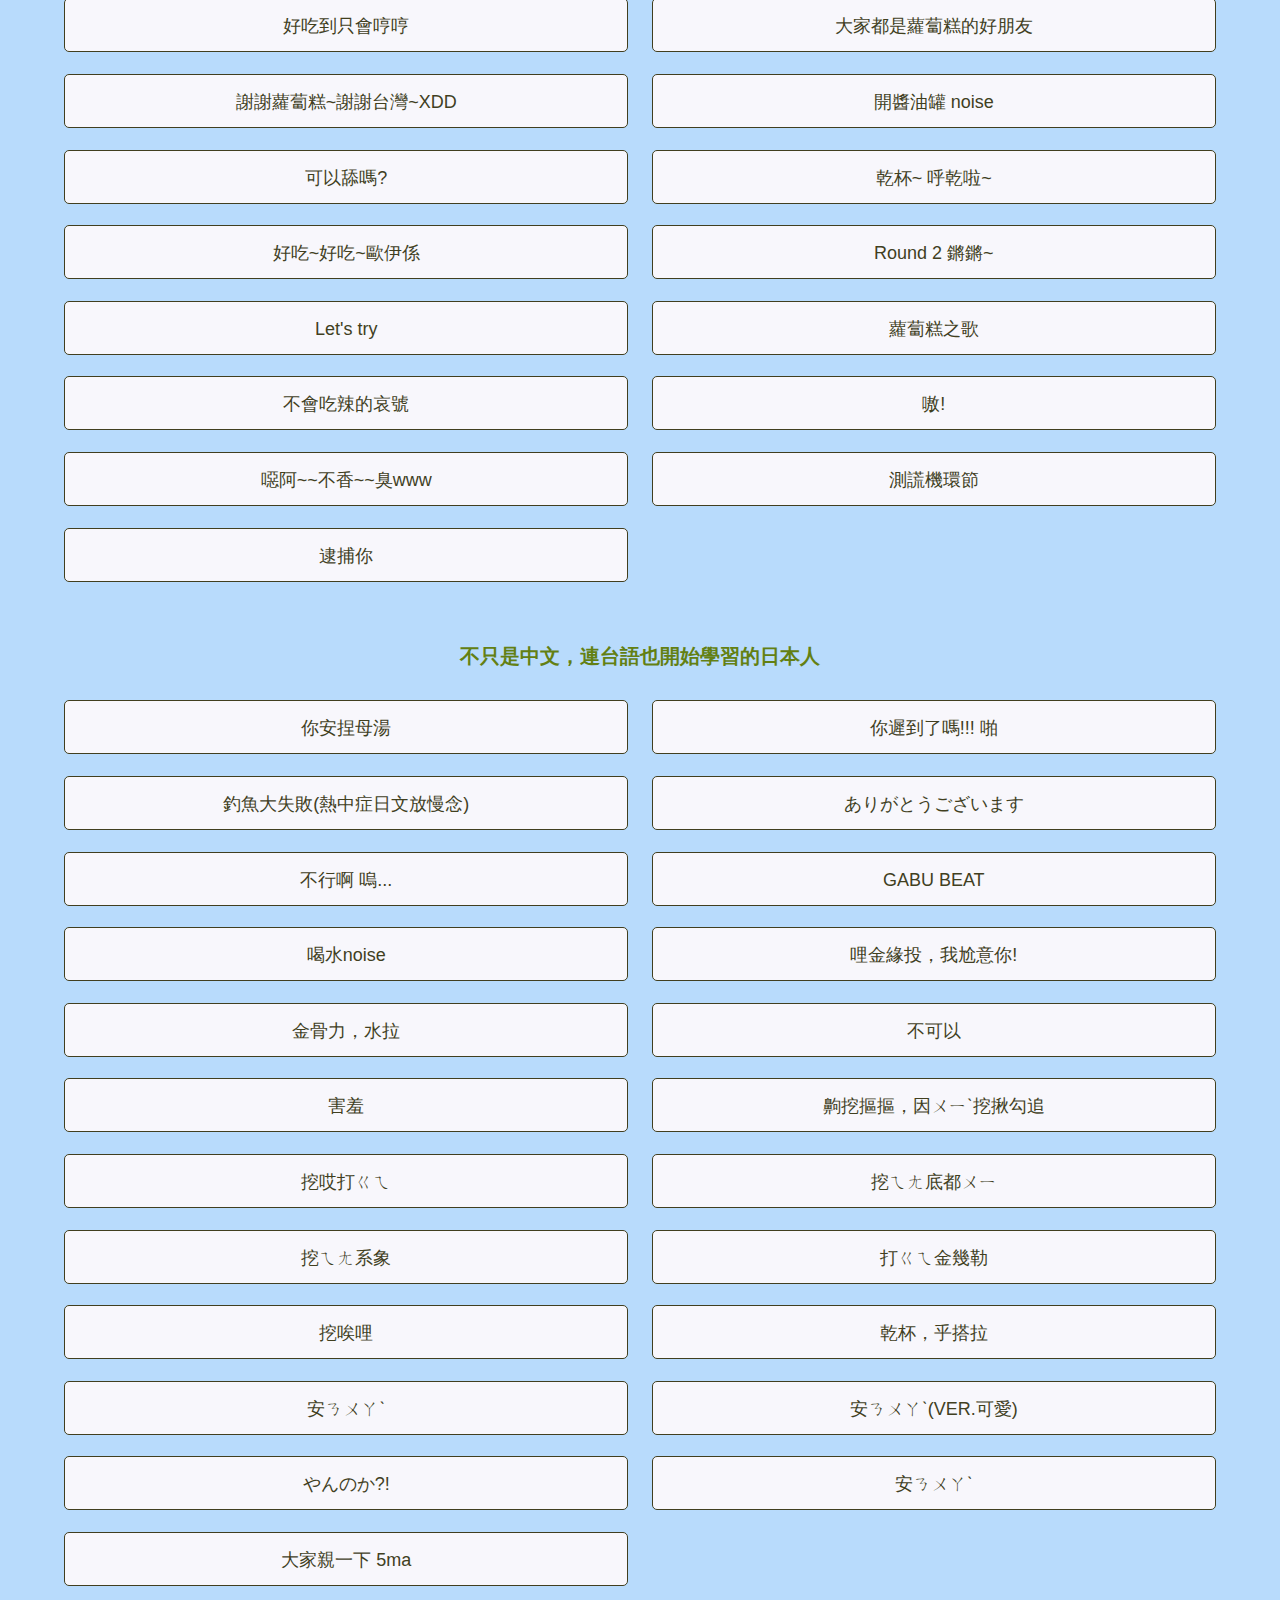
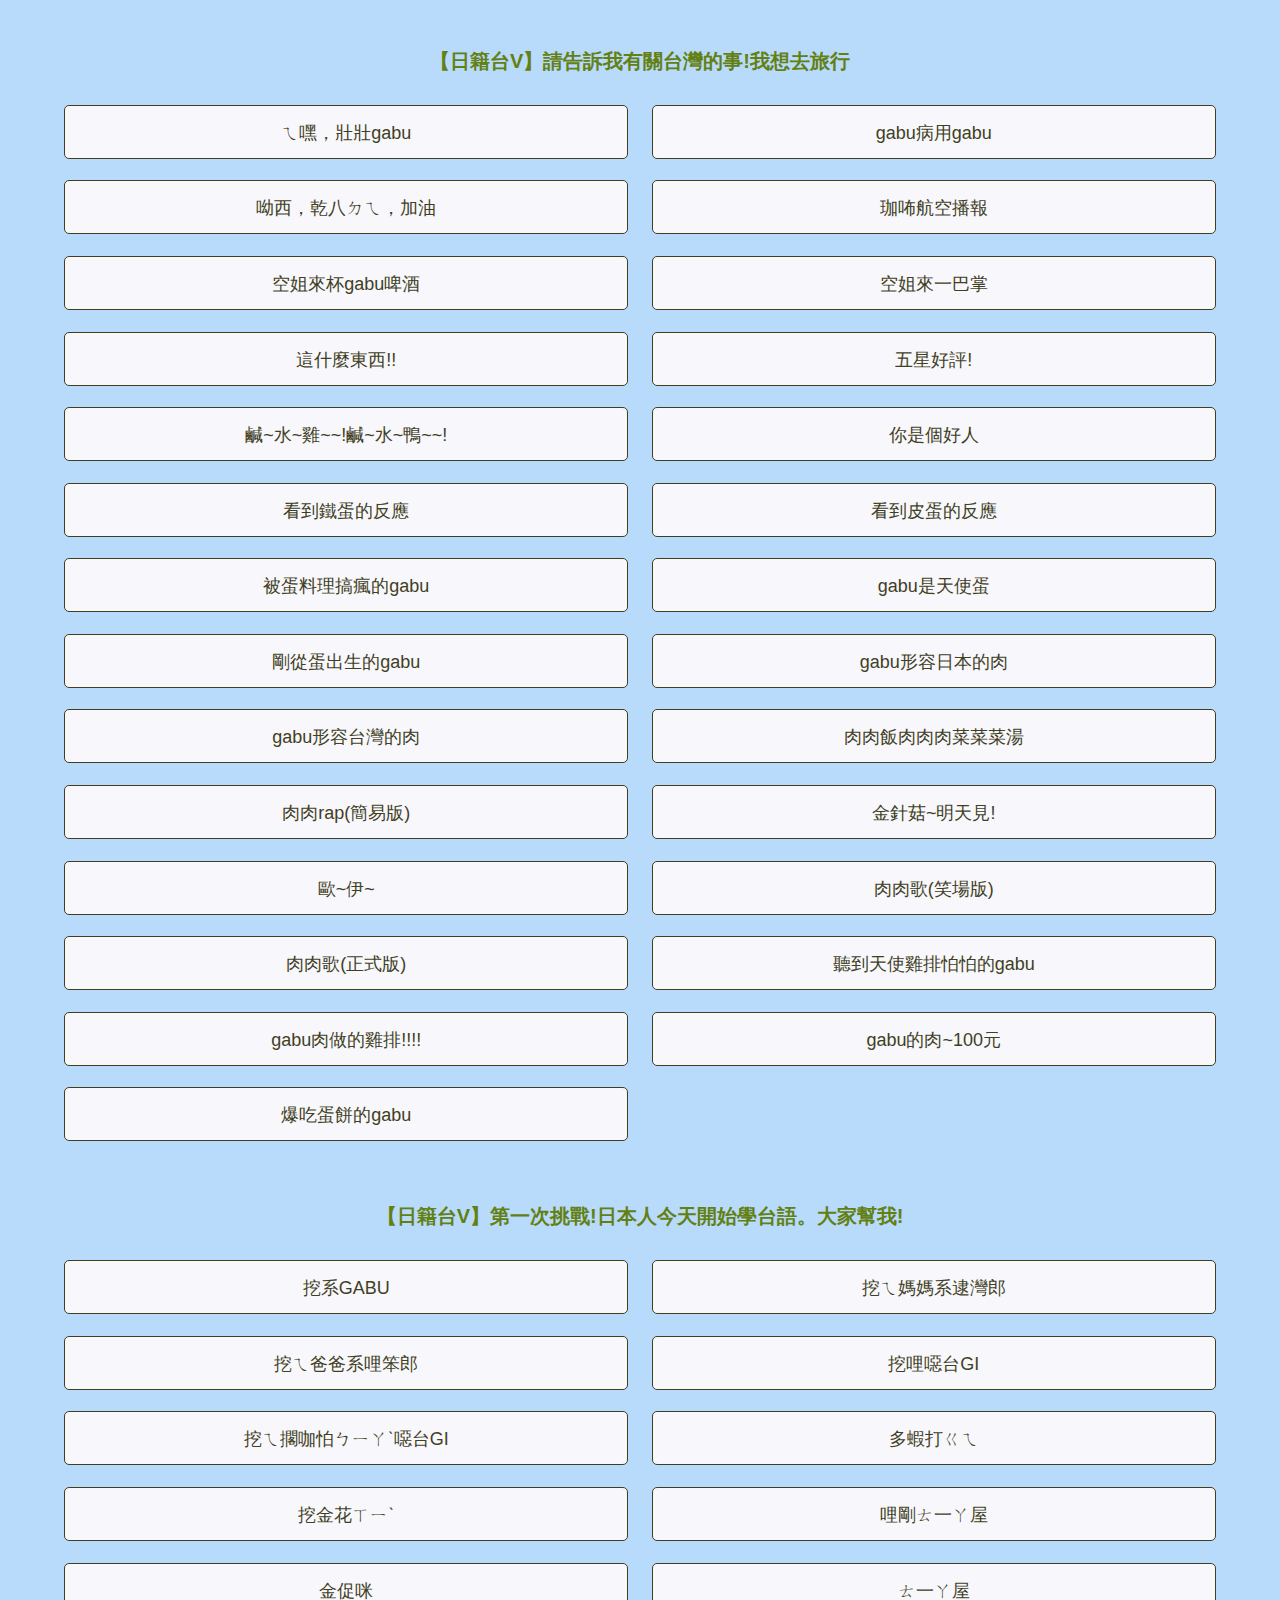
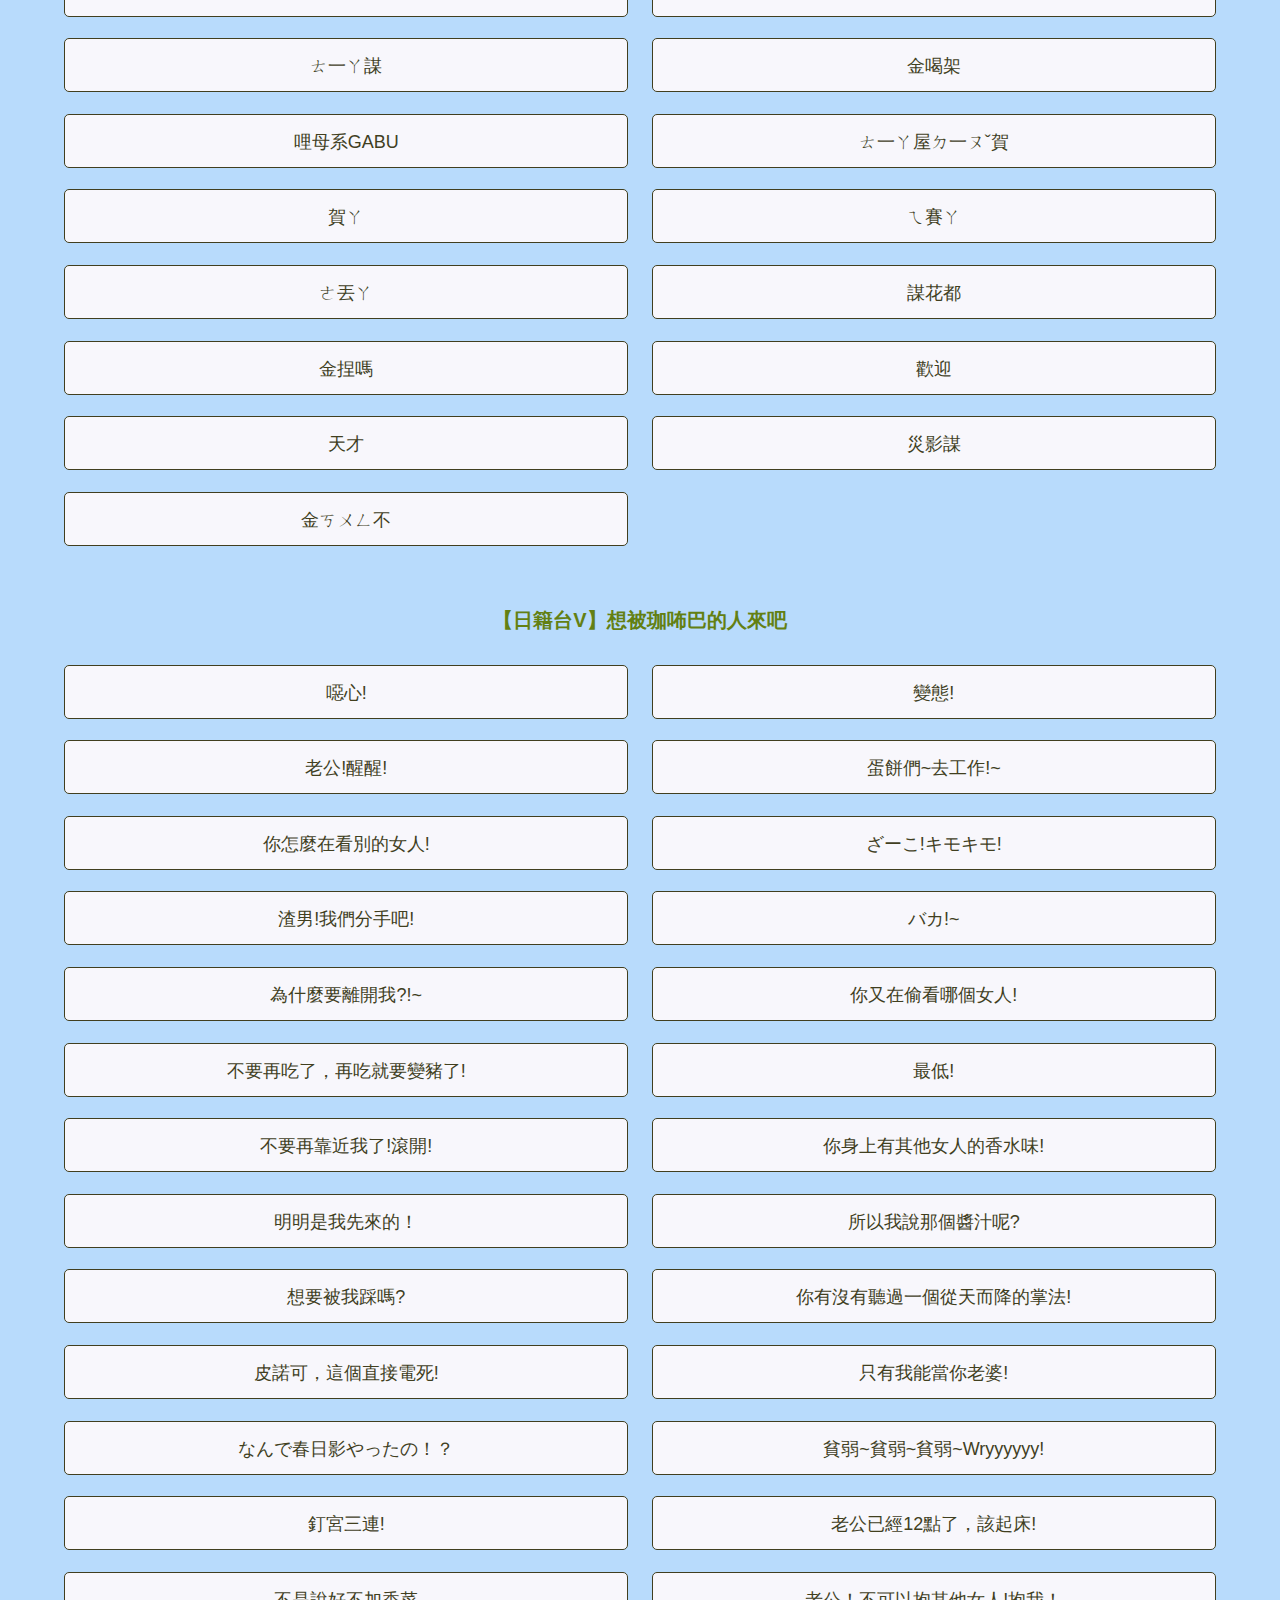
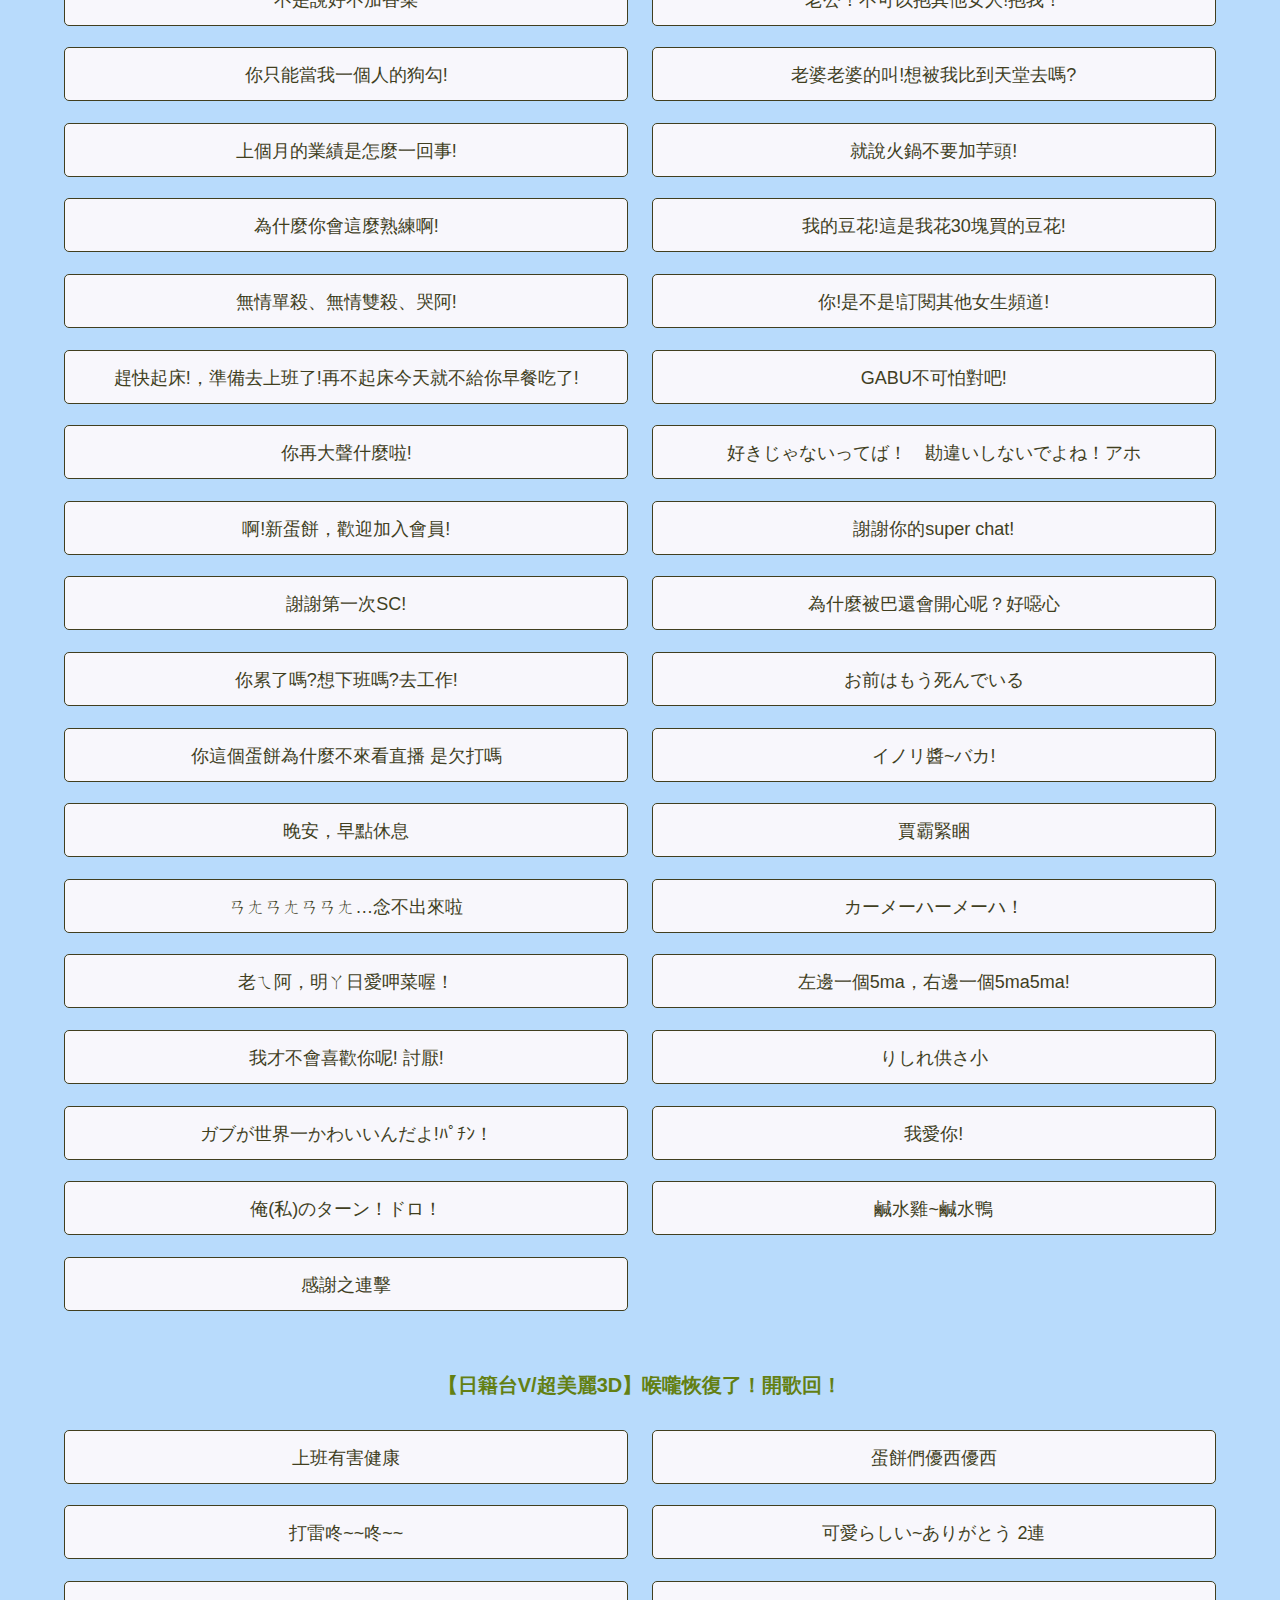
==== commit 2a76e30d: "20241228" ====
--- a/docs/index.html
+++ b/docs/index.html
@@ -84,6 +84,20 @@
 							<div class="button button-play" data-voice="20250102-021145">直播結束之歌</div>
 						</div>
 					</div>
+
+					<div class="movie_wrapper">
+						<h2 class="movie_title"><a href="https://www.youtube.com/live/LkoQLin1WEE?si=iETY8pl2A6Fjq121" target="_blank">【cosplay歌回!】今年發生了好多事，謝謝大家了!</a></h2>
+						<div class="button_wrapper">
+							<div class="button button-play" data-voice="20241228-000429">大家都臭臭</div>
+							<div class="button button-play" data-voice="20241228-001003">聽說這裡有乖小孩</div>
+							<div class="button button-play" data-voice="20241228-002535">痛痛飛走吧 啪~</div>	
+							<div class="button button-play" data-voice="20241228-010010">Ho Ho Ho, Merry Cristmas</div>
+							<div class="button button-play" data-voice="20241228-011539">Gabu吼</div>
+							<div class="button button-play" data-voice="20241228-014947">deer來了</div>
+							<div class="button button-play" data-voice="20241228-015157">鹿的5ma</div>
+							<div class="button button-play" data-voice="20241228-002736">聖誕5ma</div>	
+						</div>
+                    </div>
 
 					<div class="movie_wrapper">
 						<h2 class="movie_title"><a href="https://www.youtube.com/live/8HkYcIRaUSA?si=3d7jTxpH-riBung3" target="_blank">【日籍台V】雖然剛新年很突然，關於今年我想跟大家開個作戰會議</a></h2>
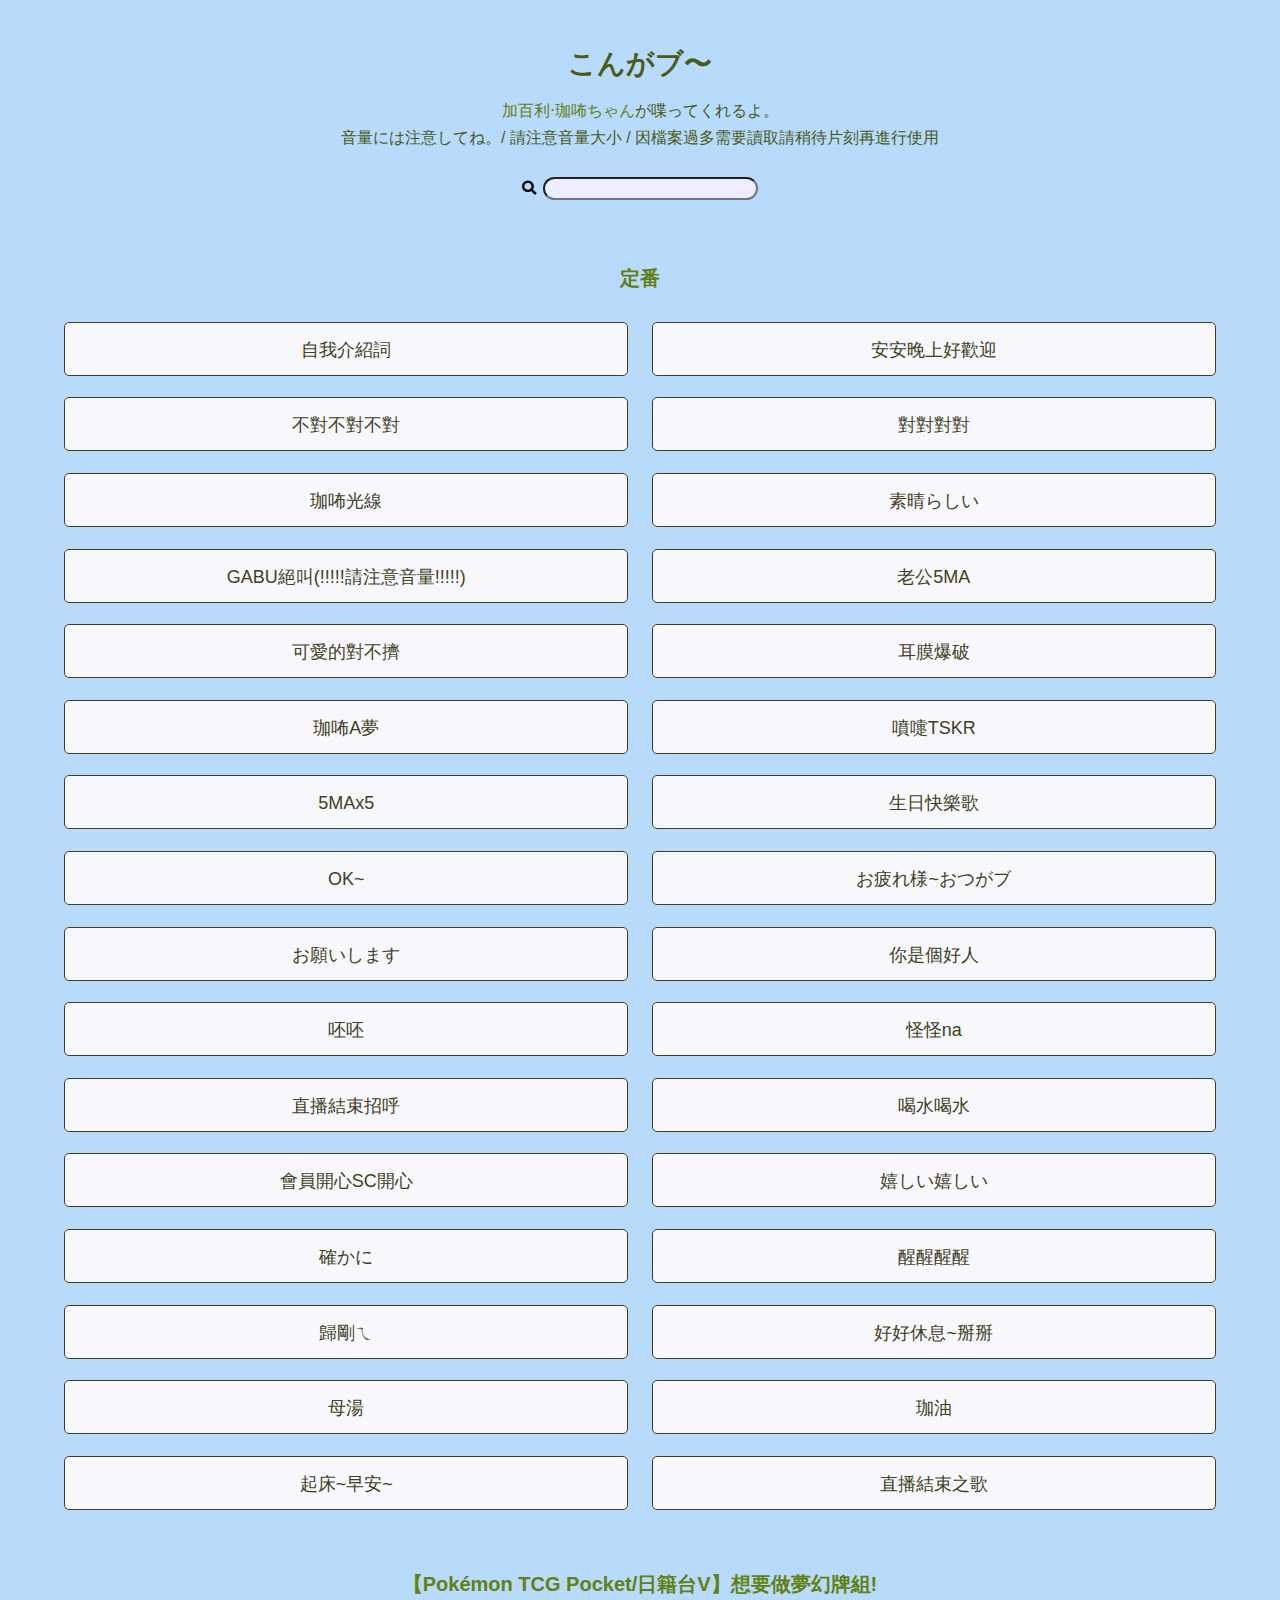
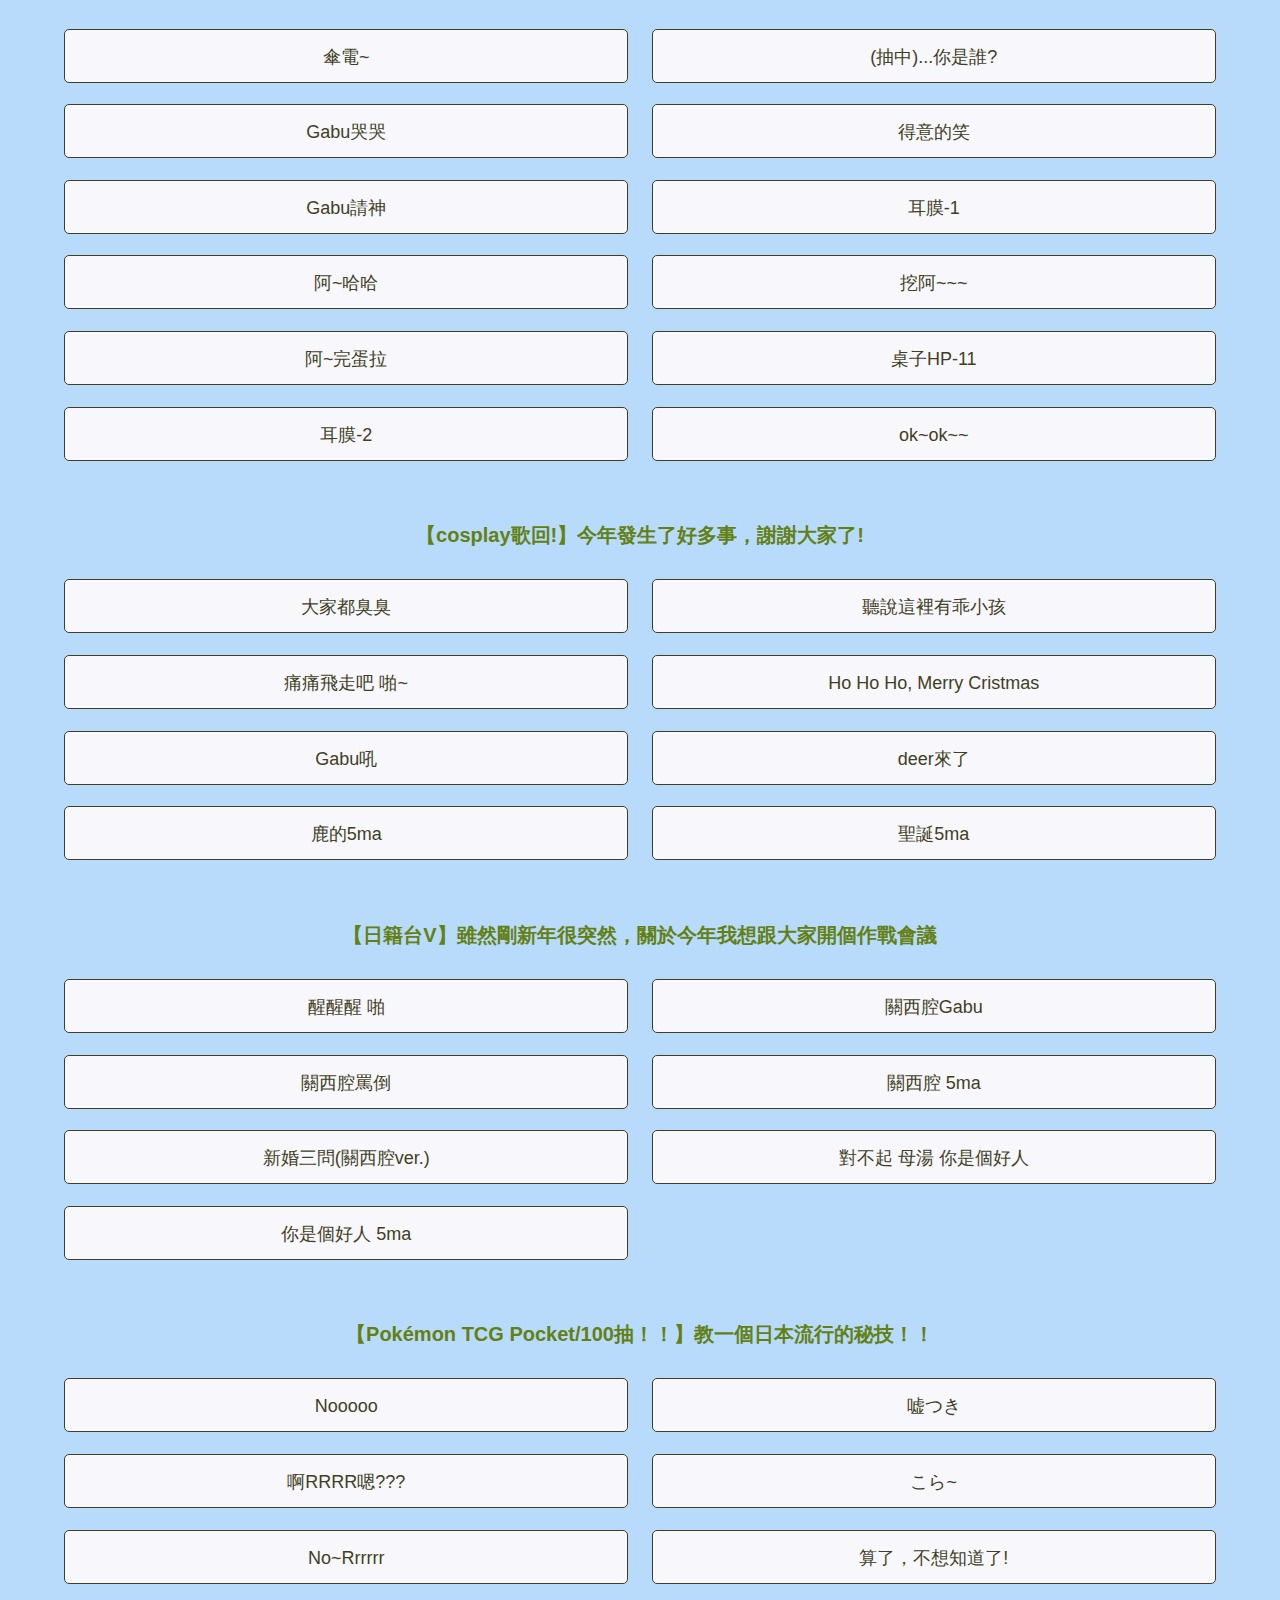
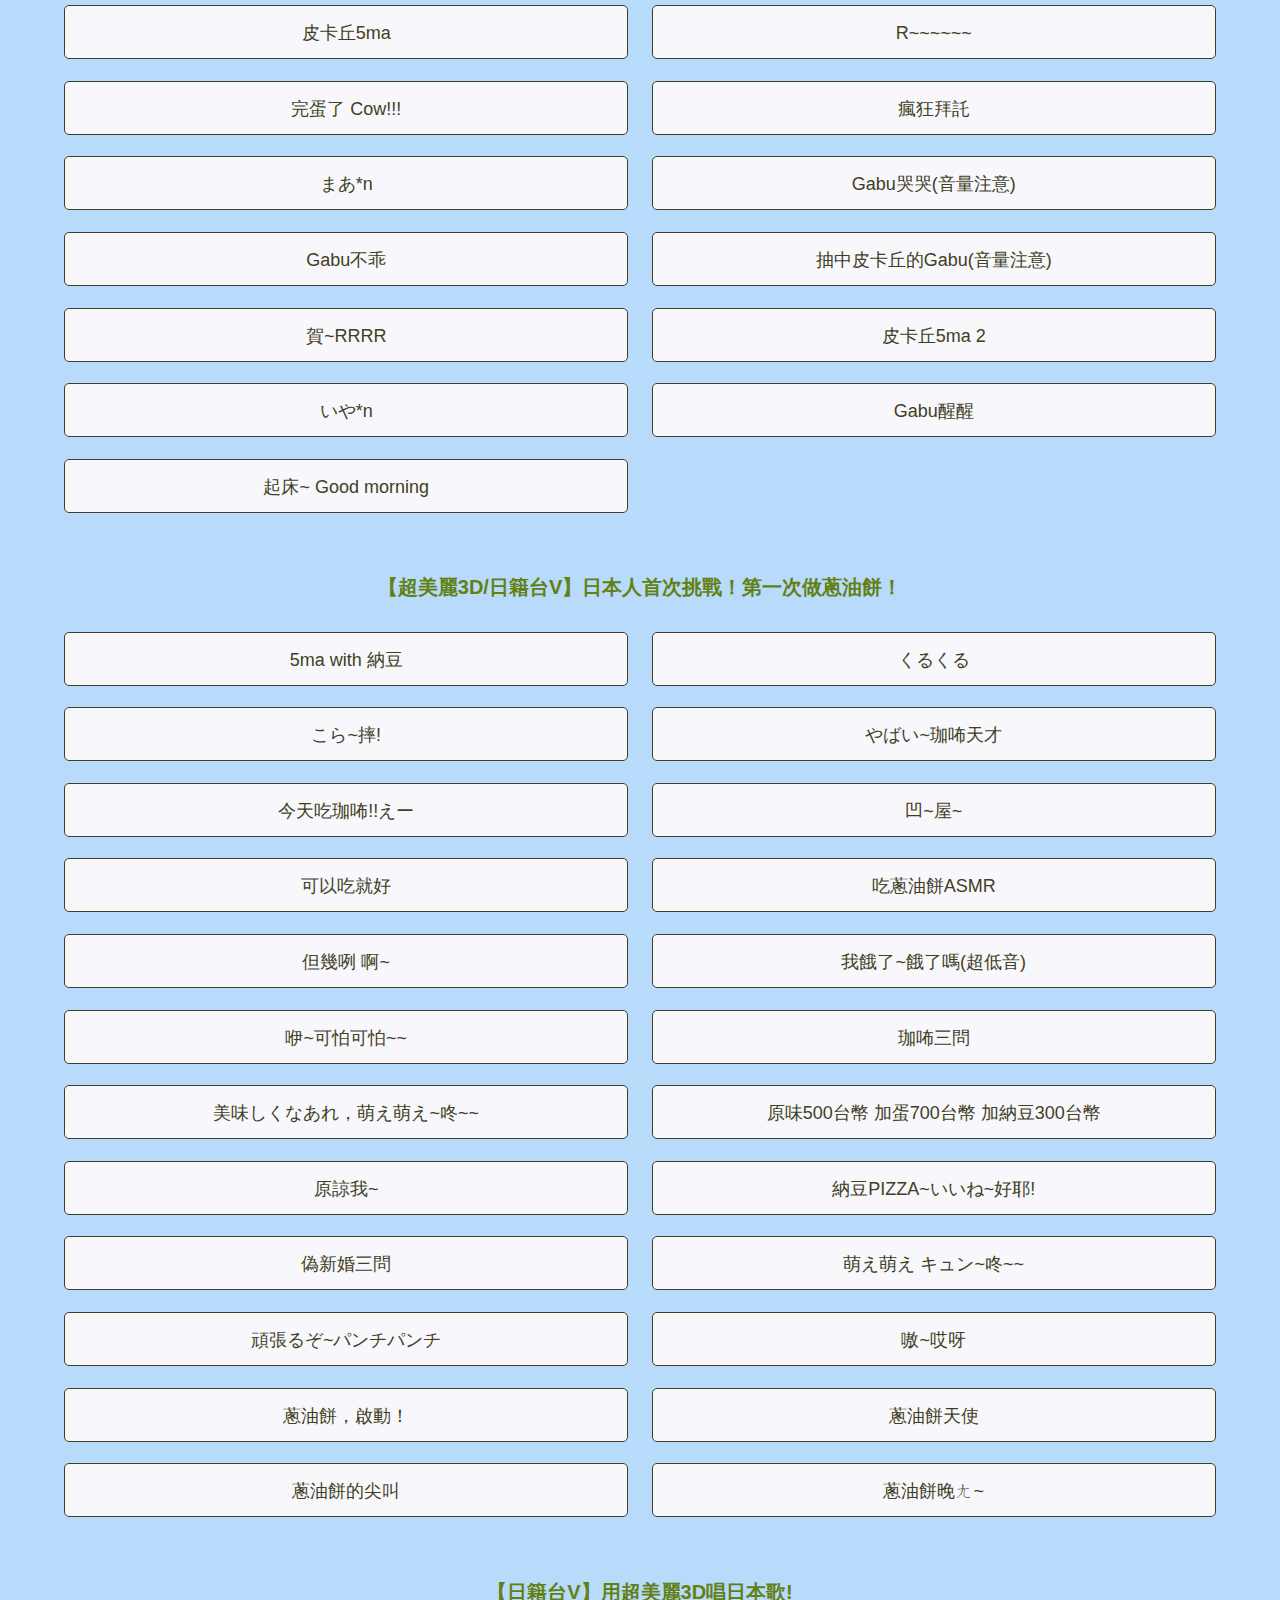
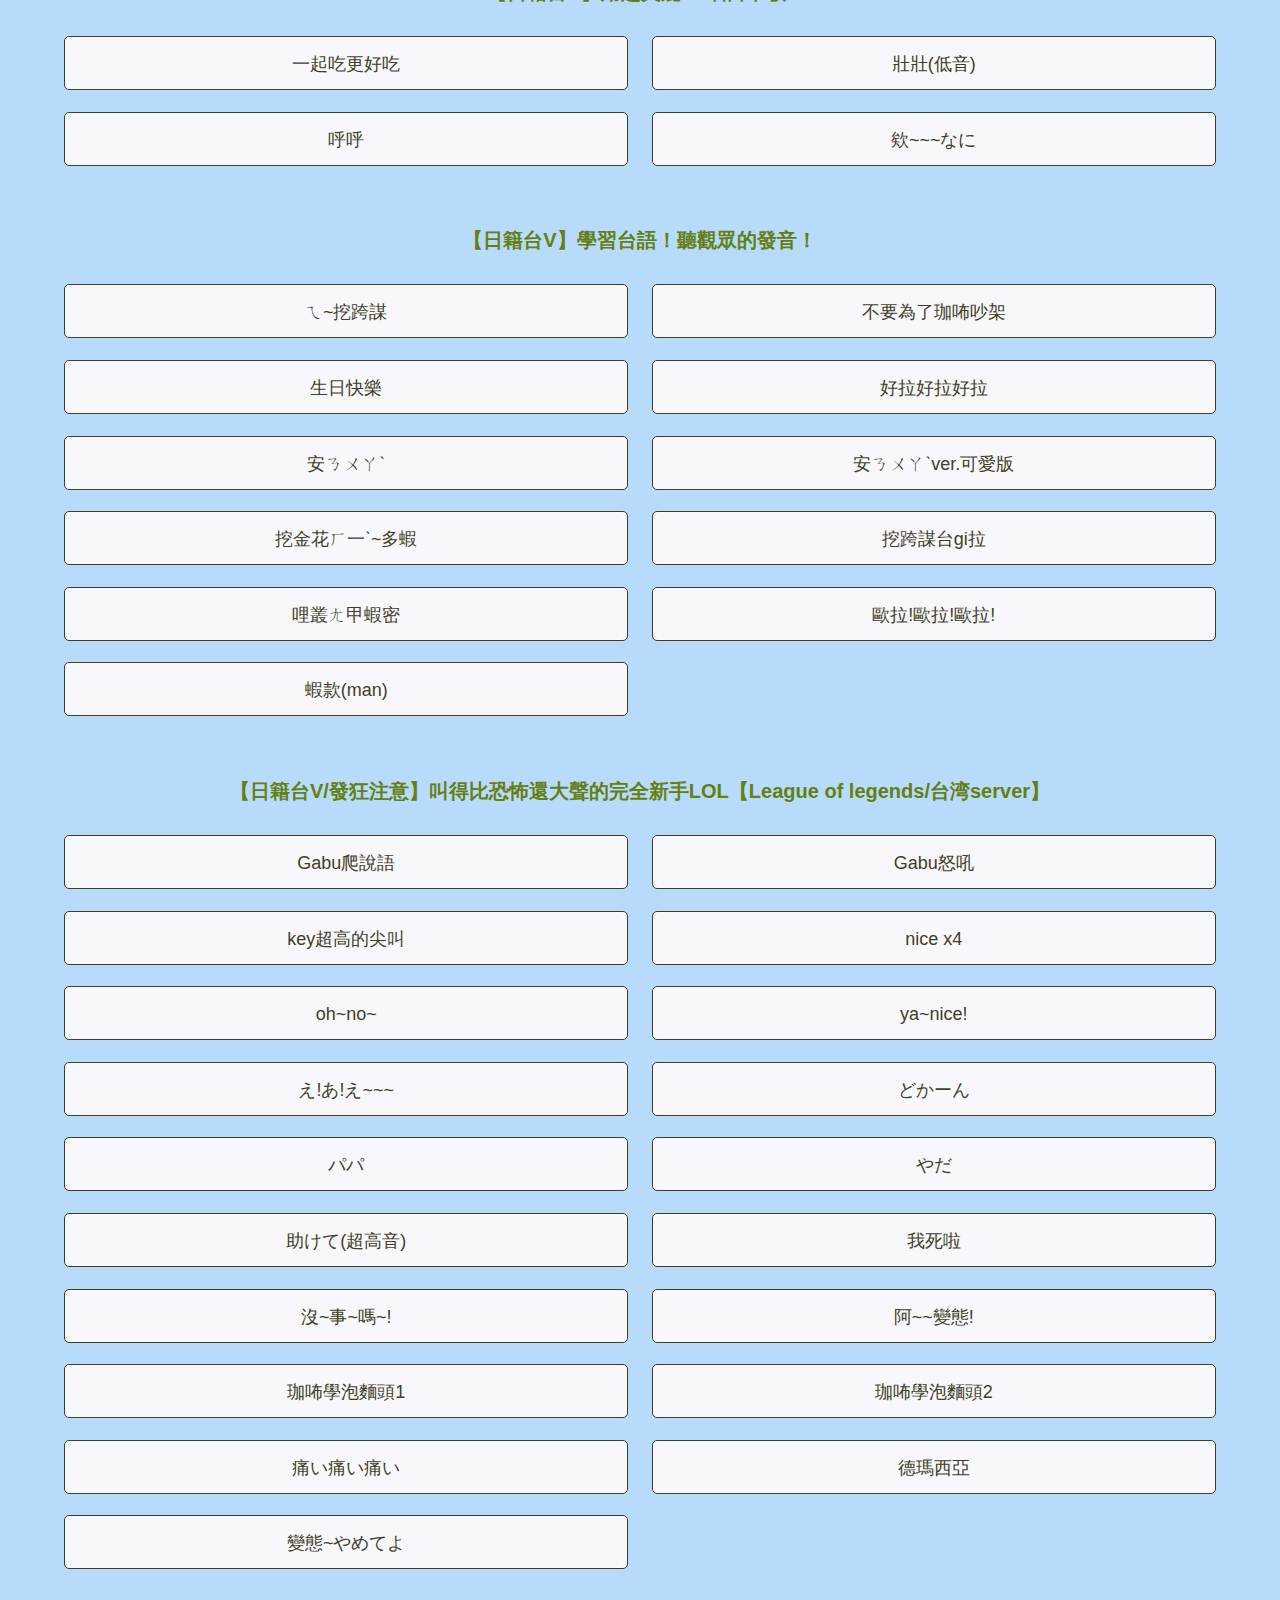
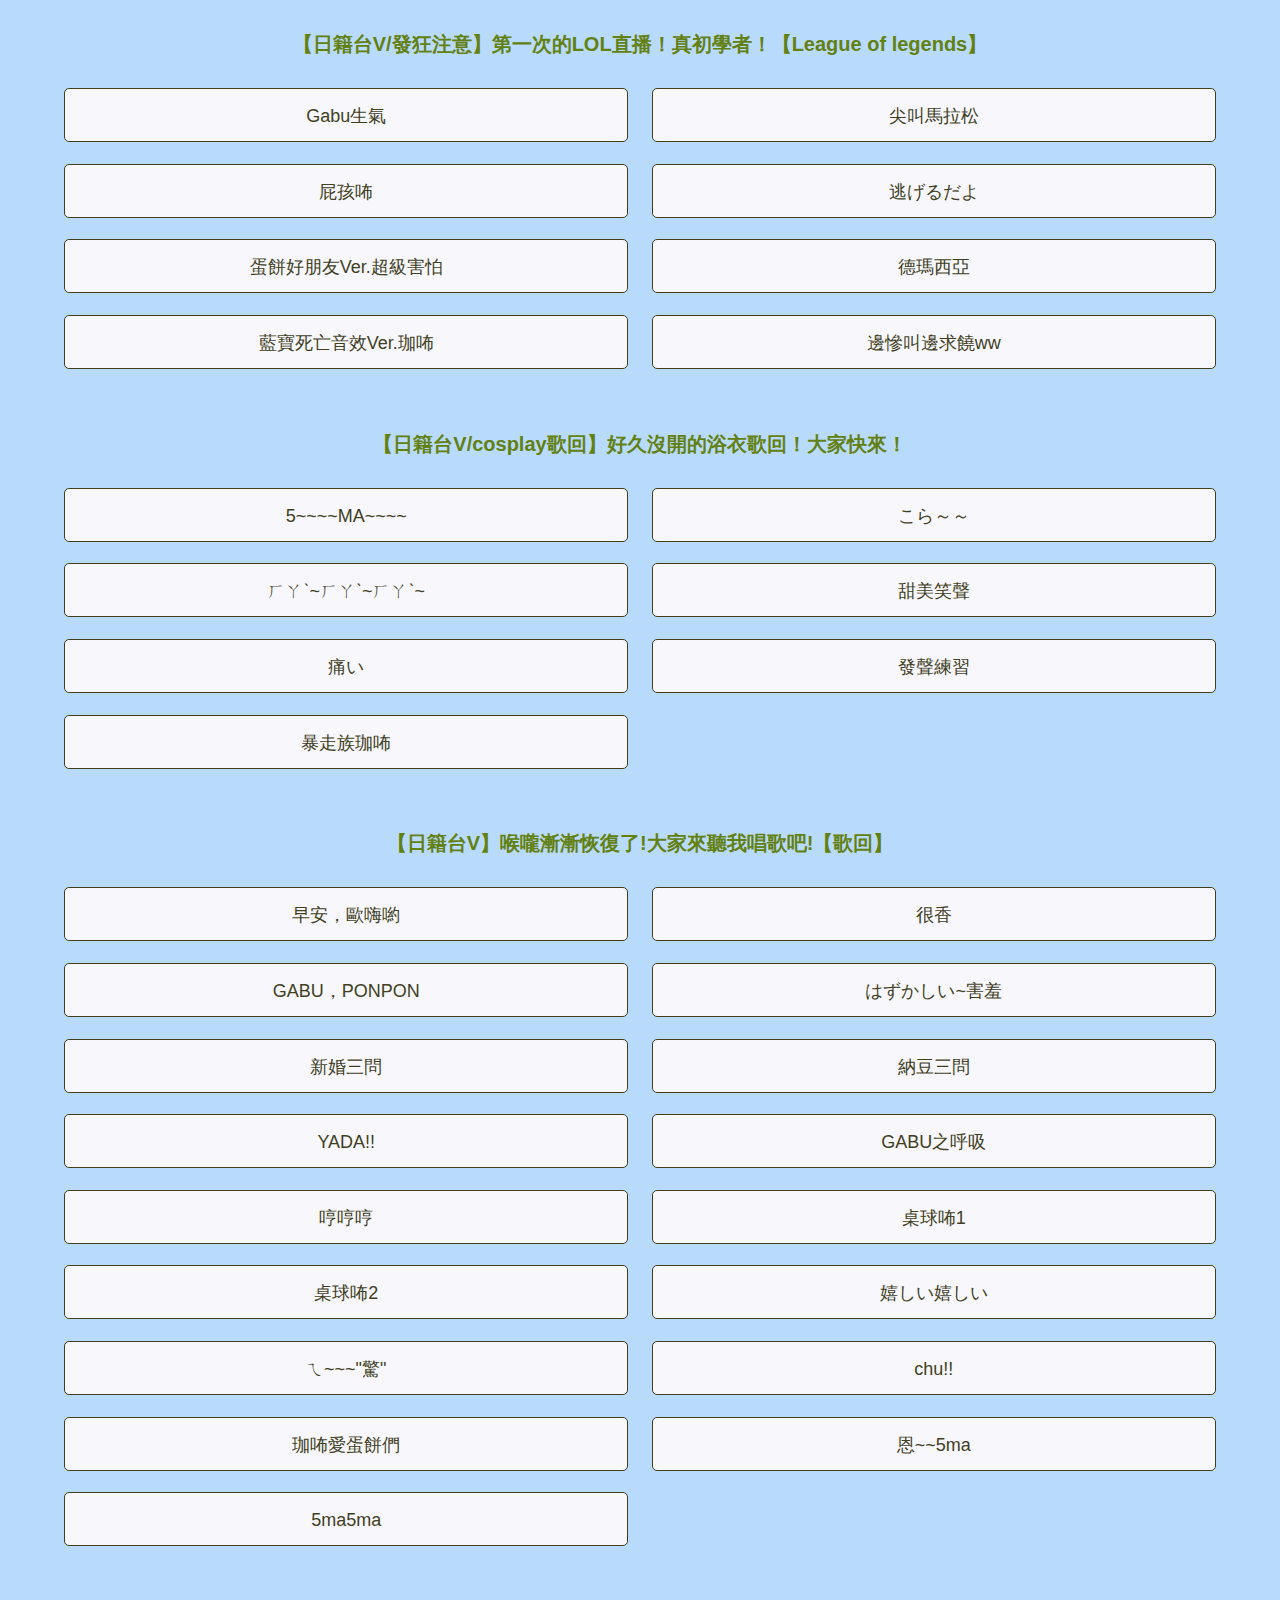
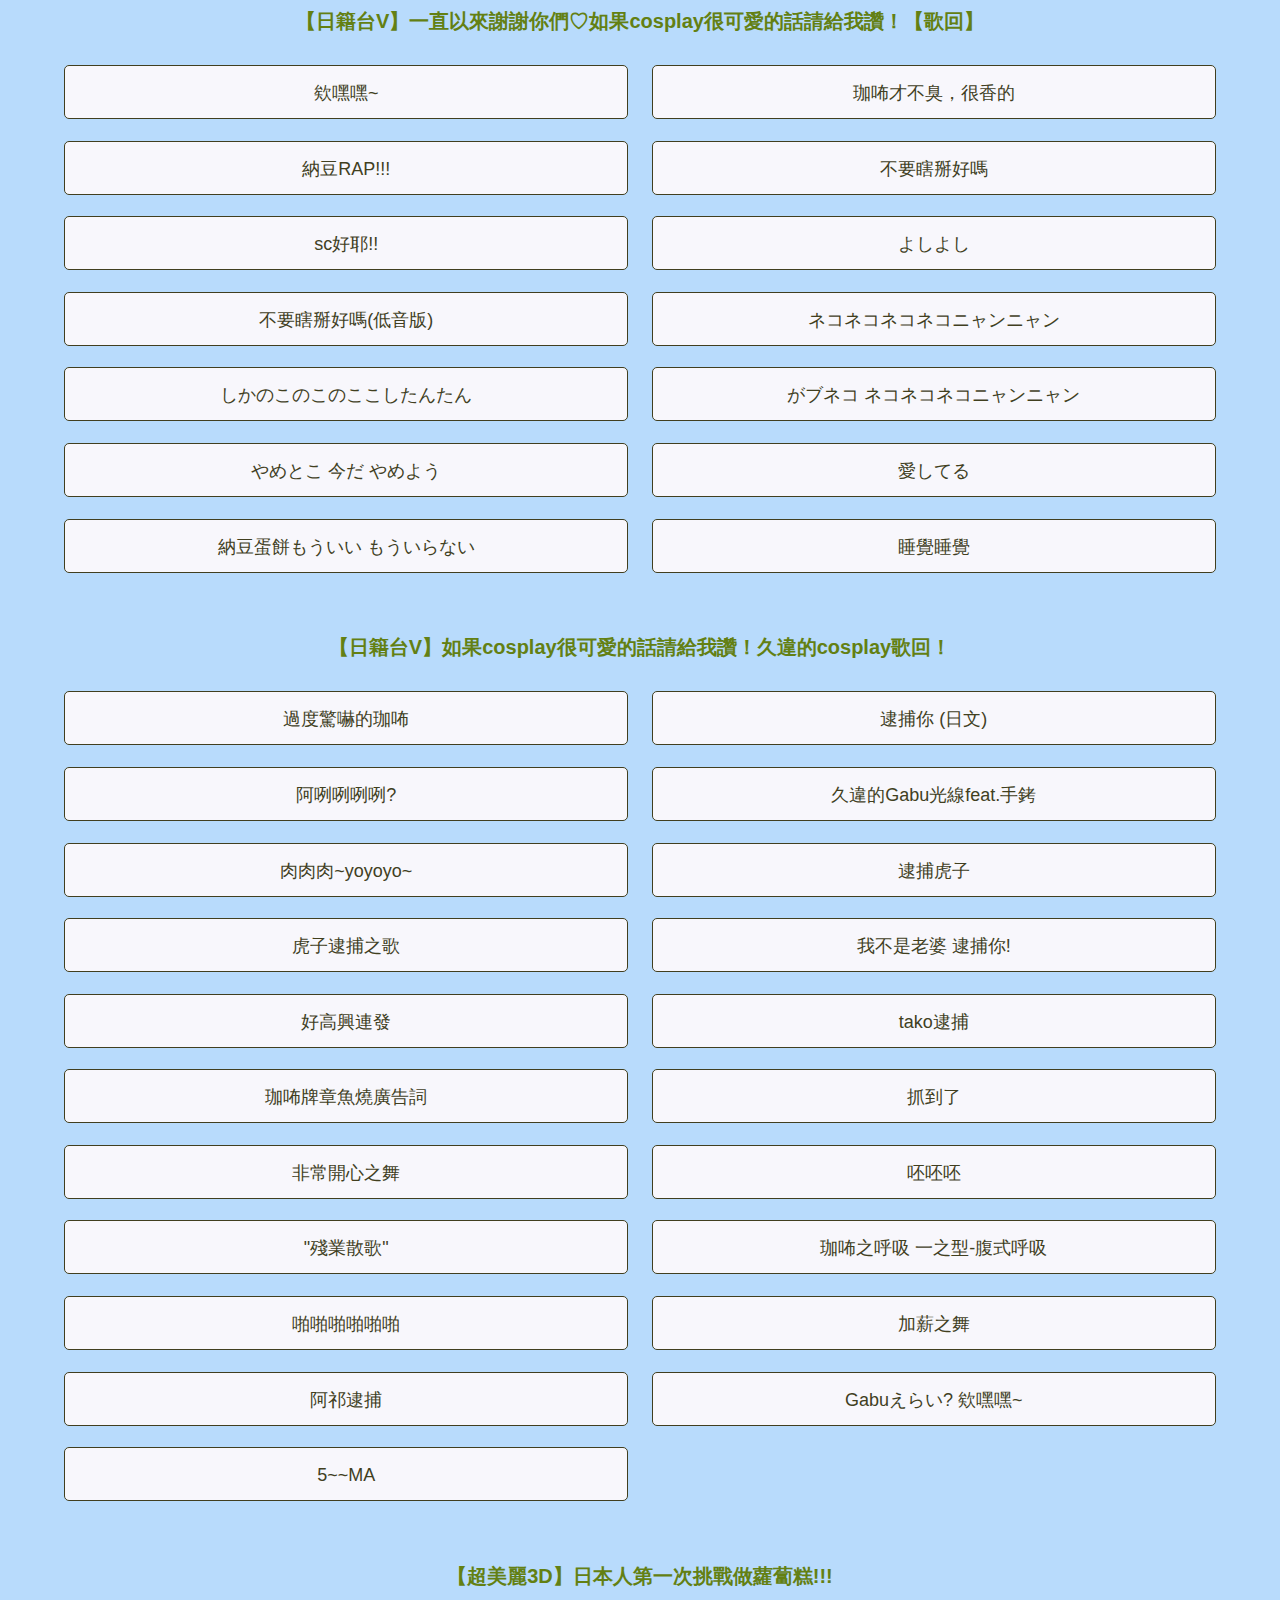
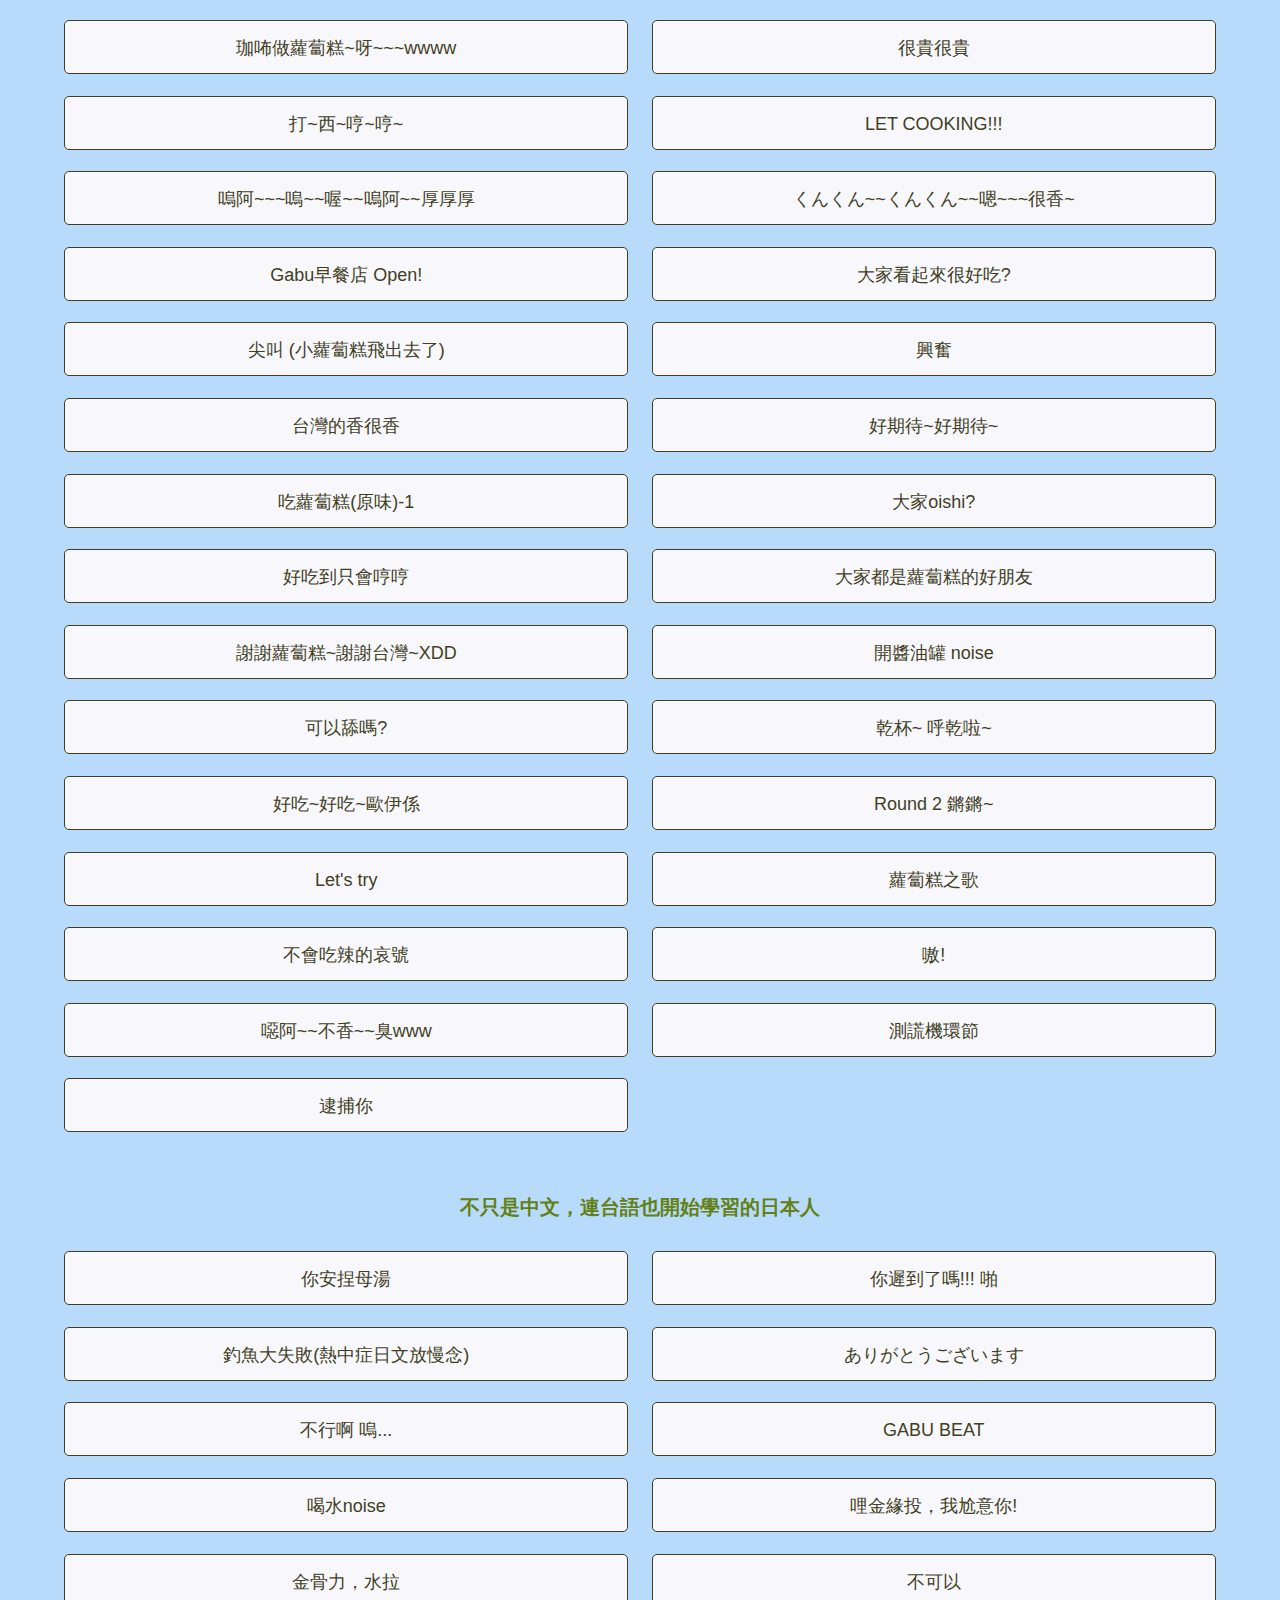
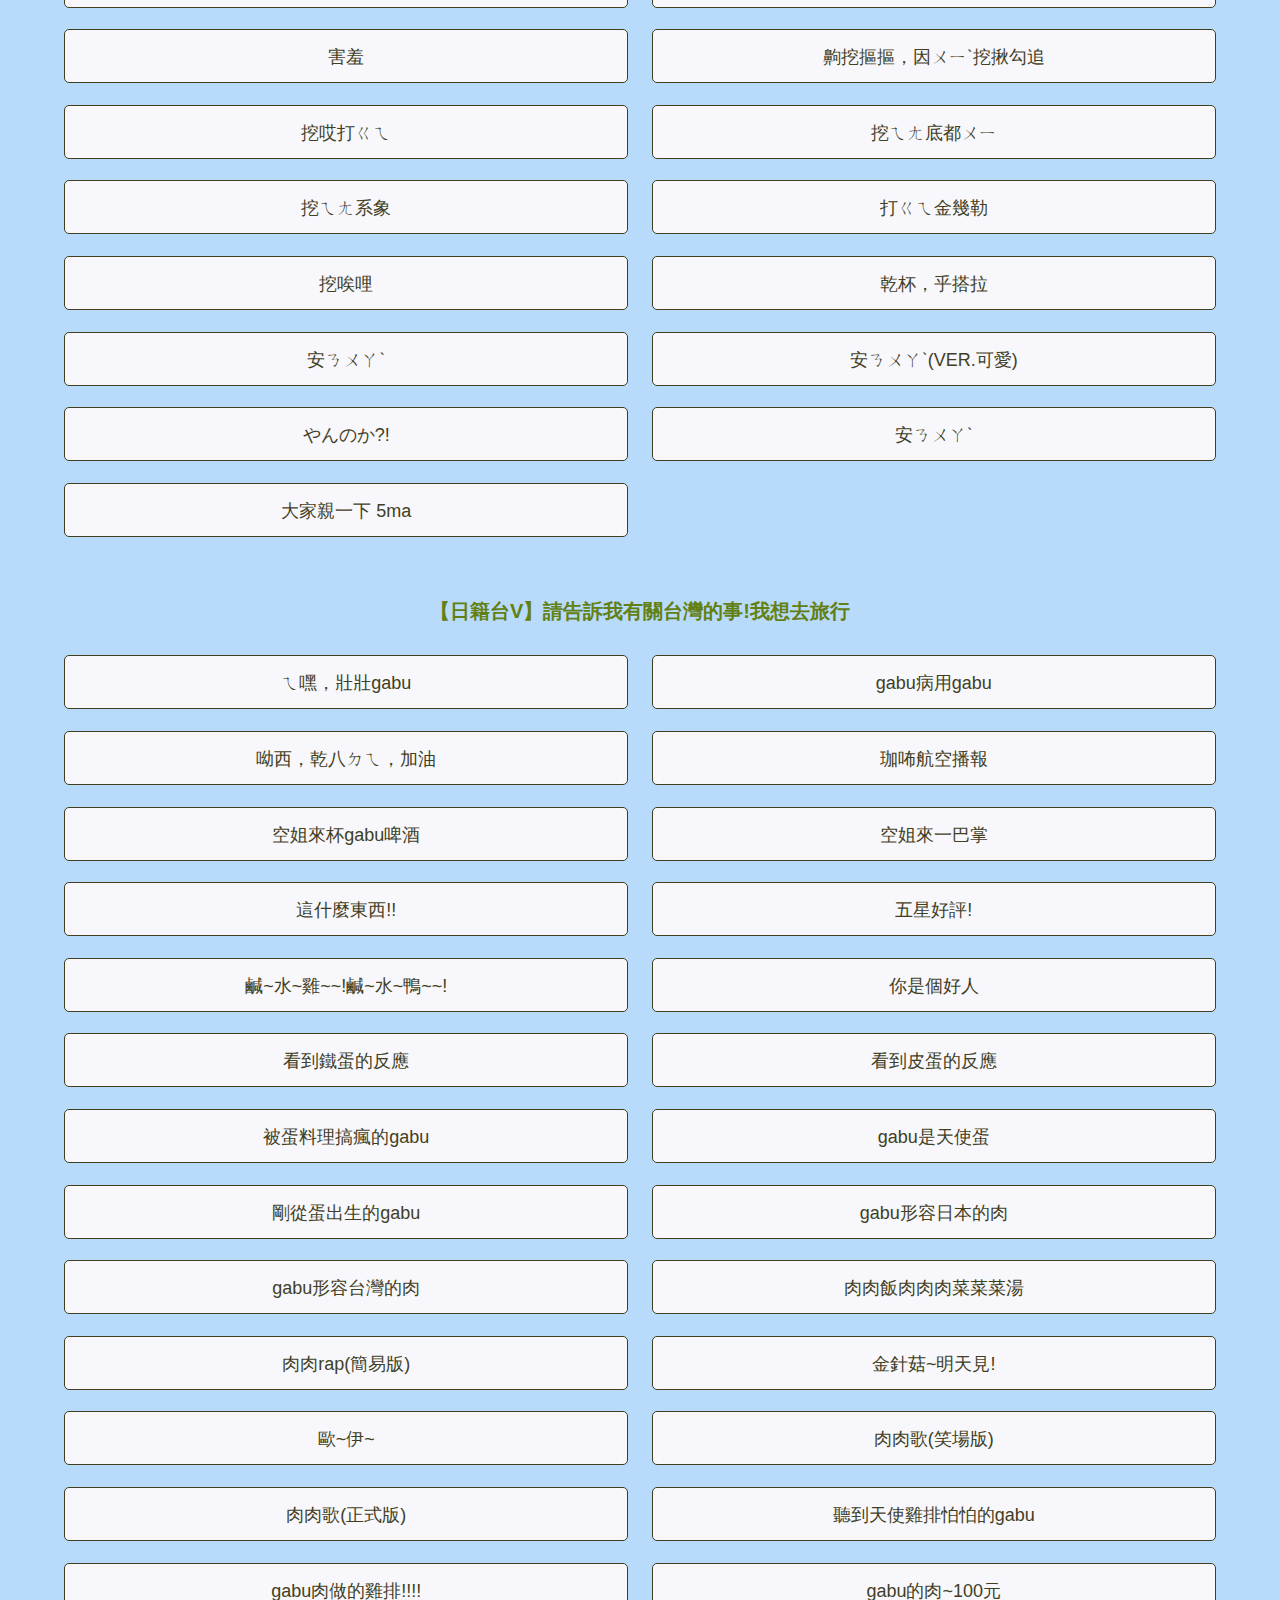
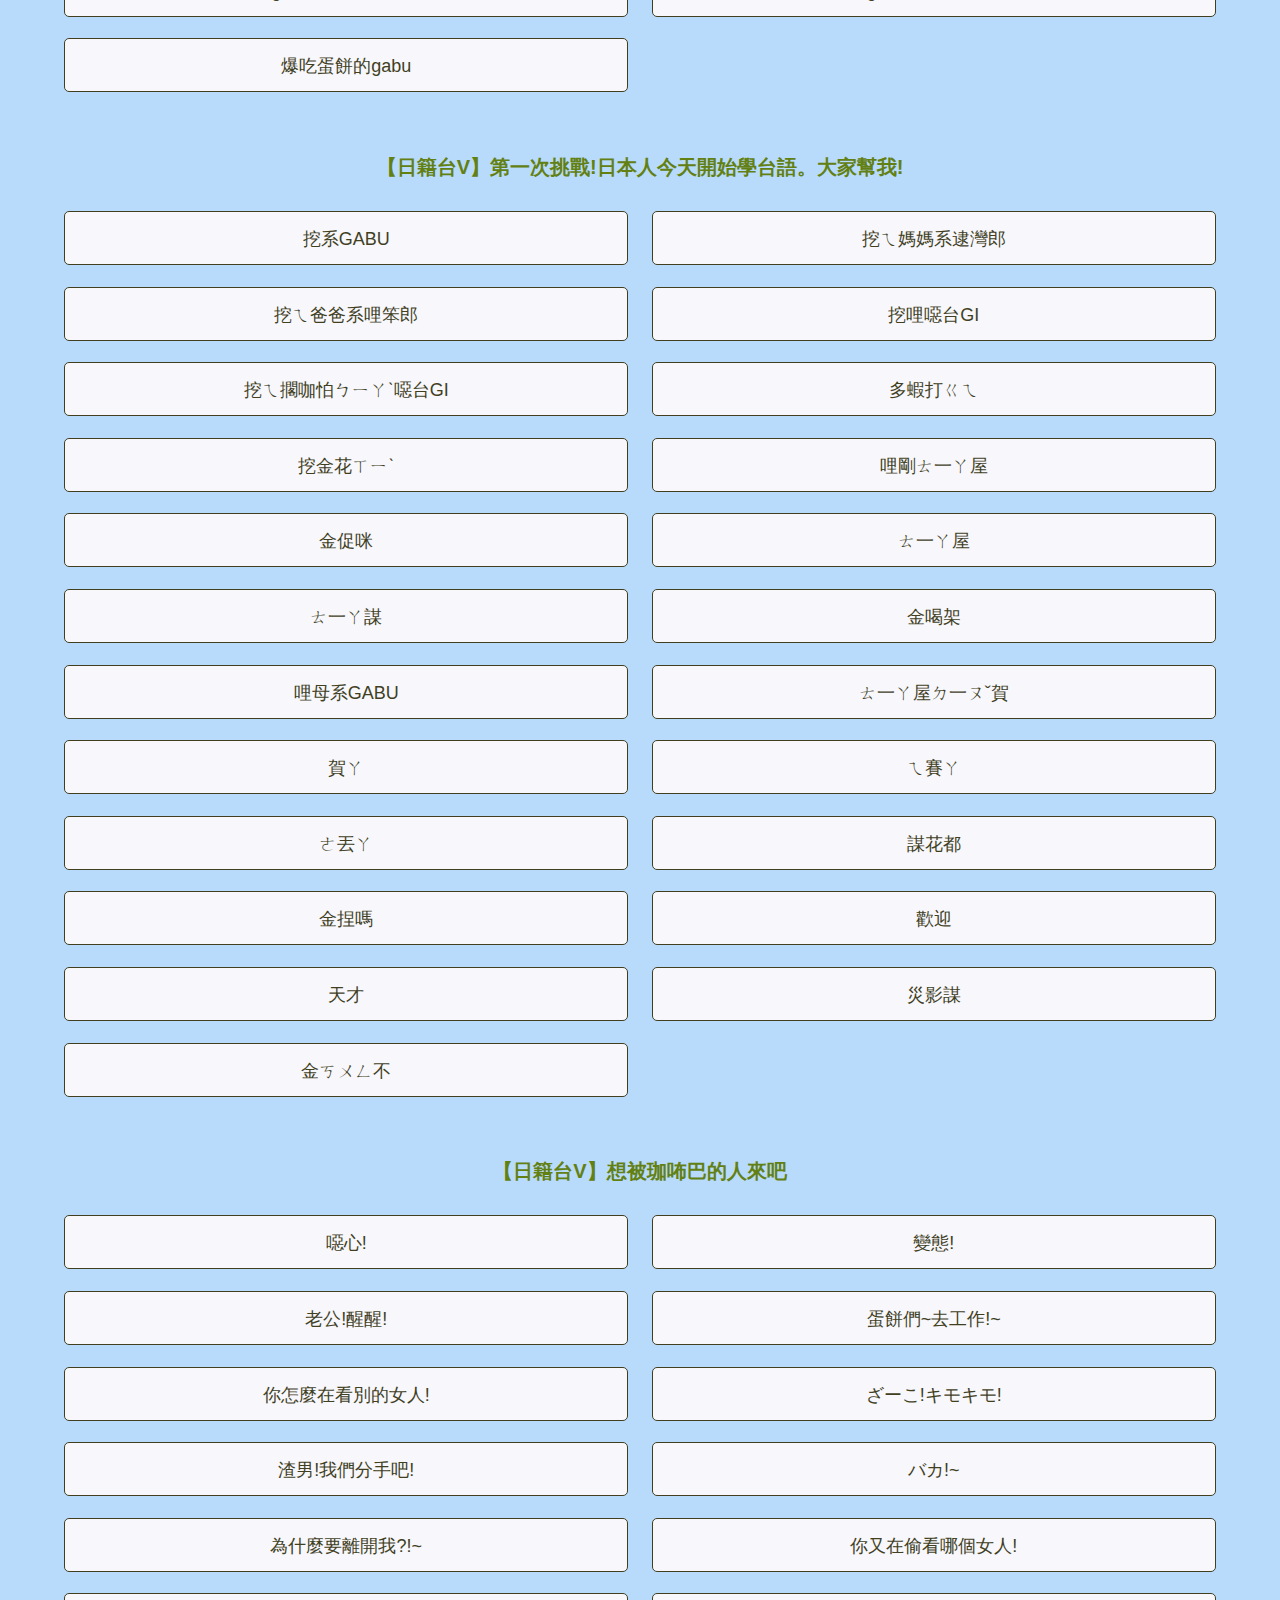
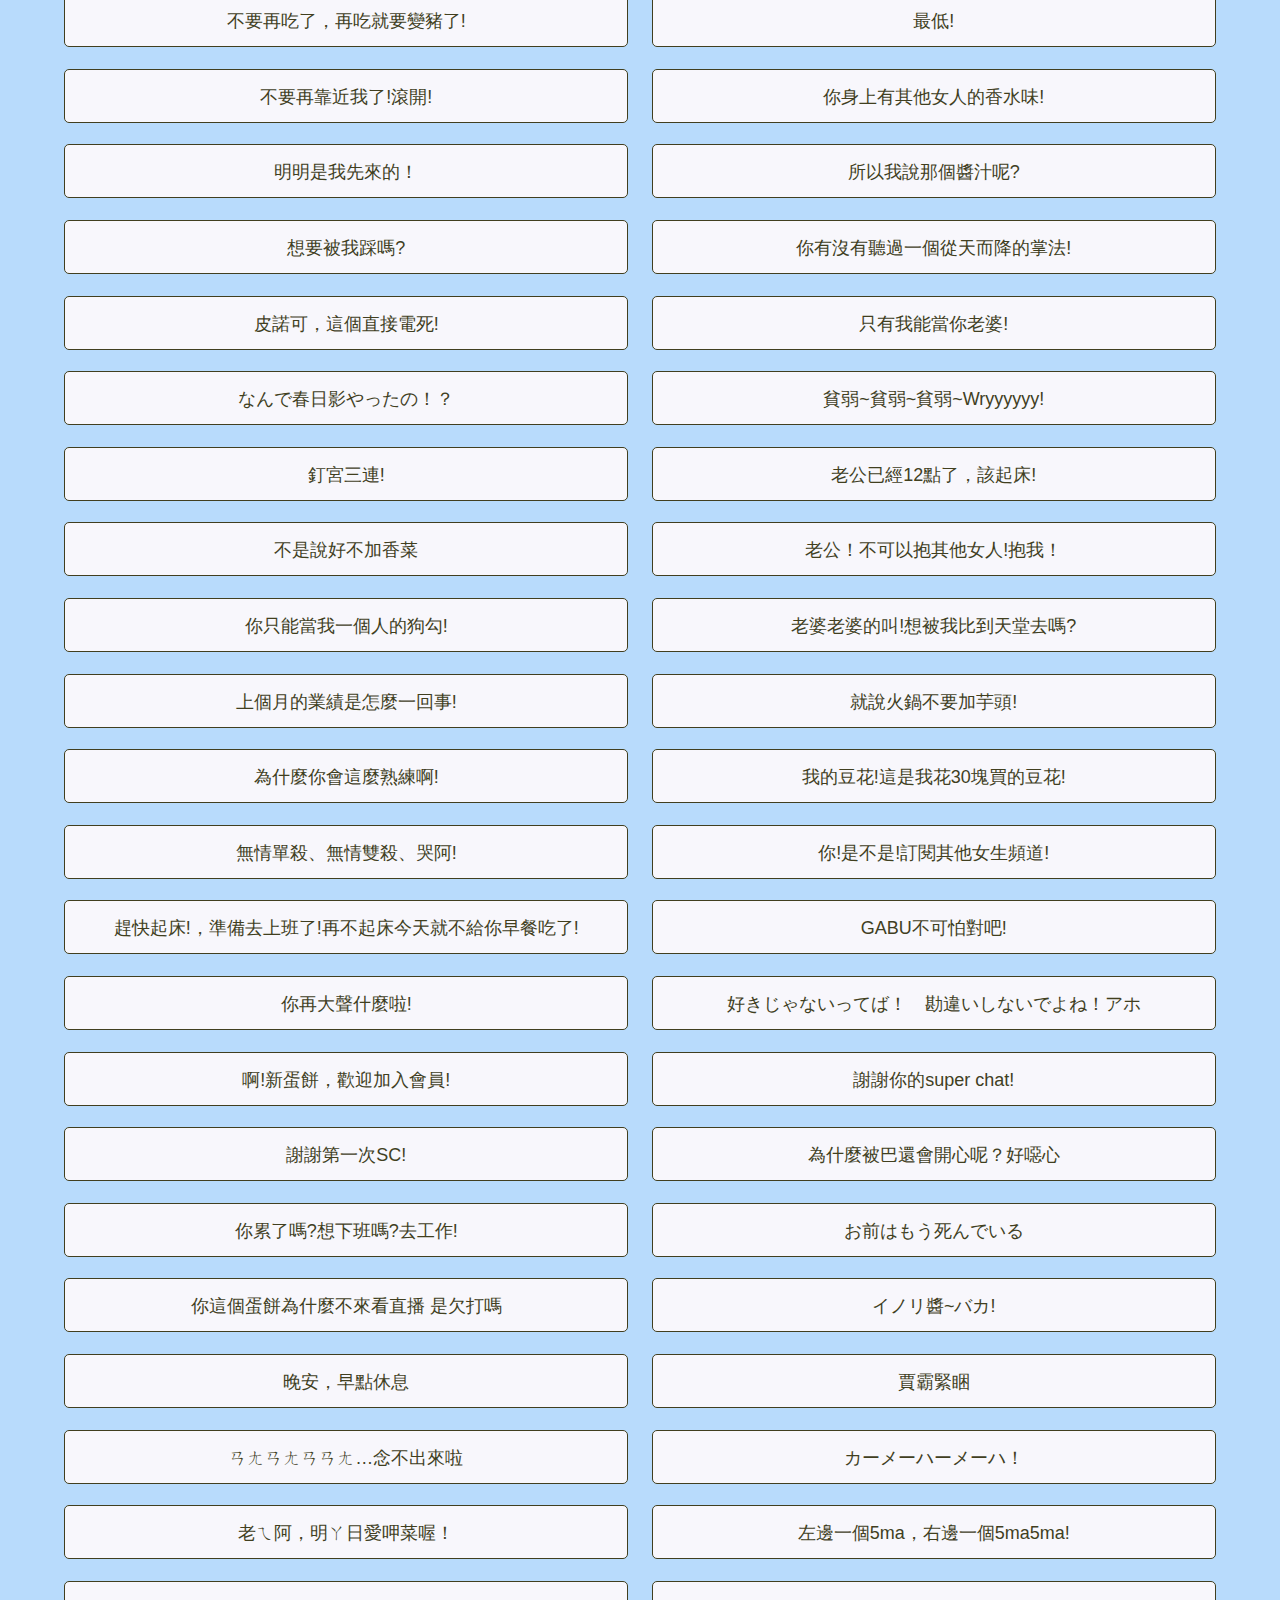
==== commit 84997ae7: "20241226" ====
--- a/docs/index.html
+++ b/docs/index.html
@@ -84,6 +84,24 @@
 							<div class="button button-play" data-voice="20250102-021145">直播結束之歌</div>
 						</div>
 					</div>
+
+					<div class="movie_wrapper">
+						<h2 class="movie_title"><a href="https://www.youtube.com/live/0JwpqTWijng?si=8ql6ZdtVEC9WVpdF" target="_blank">【Pokémon TCG Pocket/日籍台V】想要做夢幻牌組!</a></h2>
+						<div class="button_wrapper">
+							<div class="button button-play" data-voice="20241226-000527">傘電~</div>
+							<div class="button button-play" data-voice="20241226-001805">(抽中)...你是誰?</div>
+							<div class="button button-play" data-voice="20241226-002000">Gabu哭哭</div>	
+							<div class="button button-play" data-voice="20241226-002614">得意的笑</div>
+							<div class="button button-play" data-voice="20241226-003718">Gabu請神</div>
+							<div class="button button-play" data-voice="20241226-004941">耳膜-1</div>
+							<div class="button button-play" data-voice="20241226-010055">阿~哈哈</div>
+							<div class="button button-play" data-voice="20241226-010736">挖阿~~~</div>
+							<div class="button button-play" data-voice="20241226-015650">阿~完蛋拉</div>
+							<div class="button button-play" data-voice="20241226-020528">桌子HP-11</div>
+							<div class="button button-play" data-voice="20241226-021128">耳膜-2</div>
+							<div class="button button-play" data-voice="20241226-015855">ok~ok~~</div>	
+						</div>
+                    </div>
 
 					<div class="movie_wrapper">
 						<h2 class="movie_title"><a href="https://www.youtube.com/live/LkoQLin1WEE?si=iETY8pl2A6Fjq121" target="_blank">【cosplay歌回!】今年發生了好多事，謝謝大家了!</a></h2>
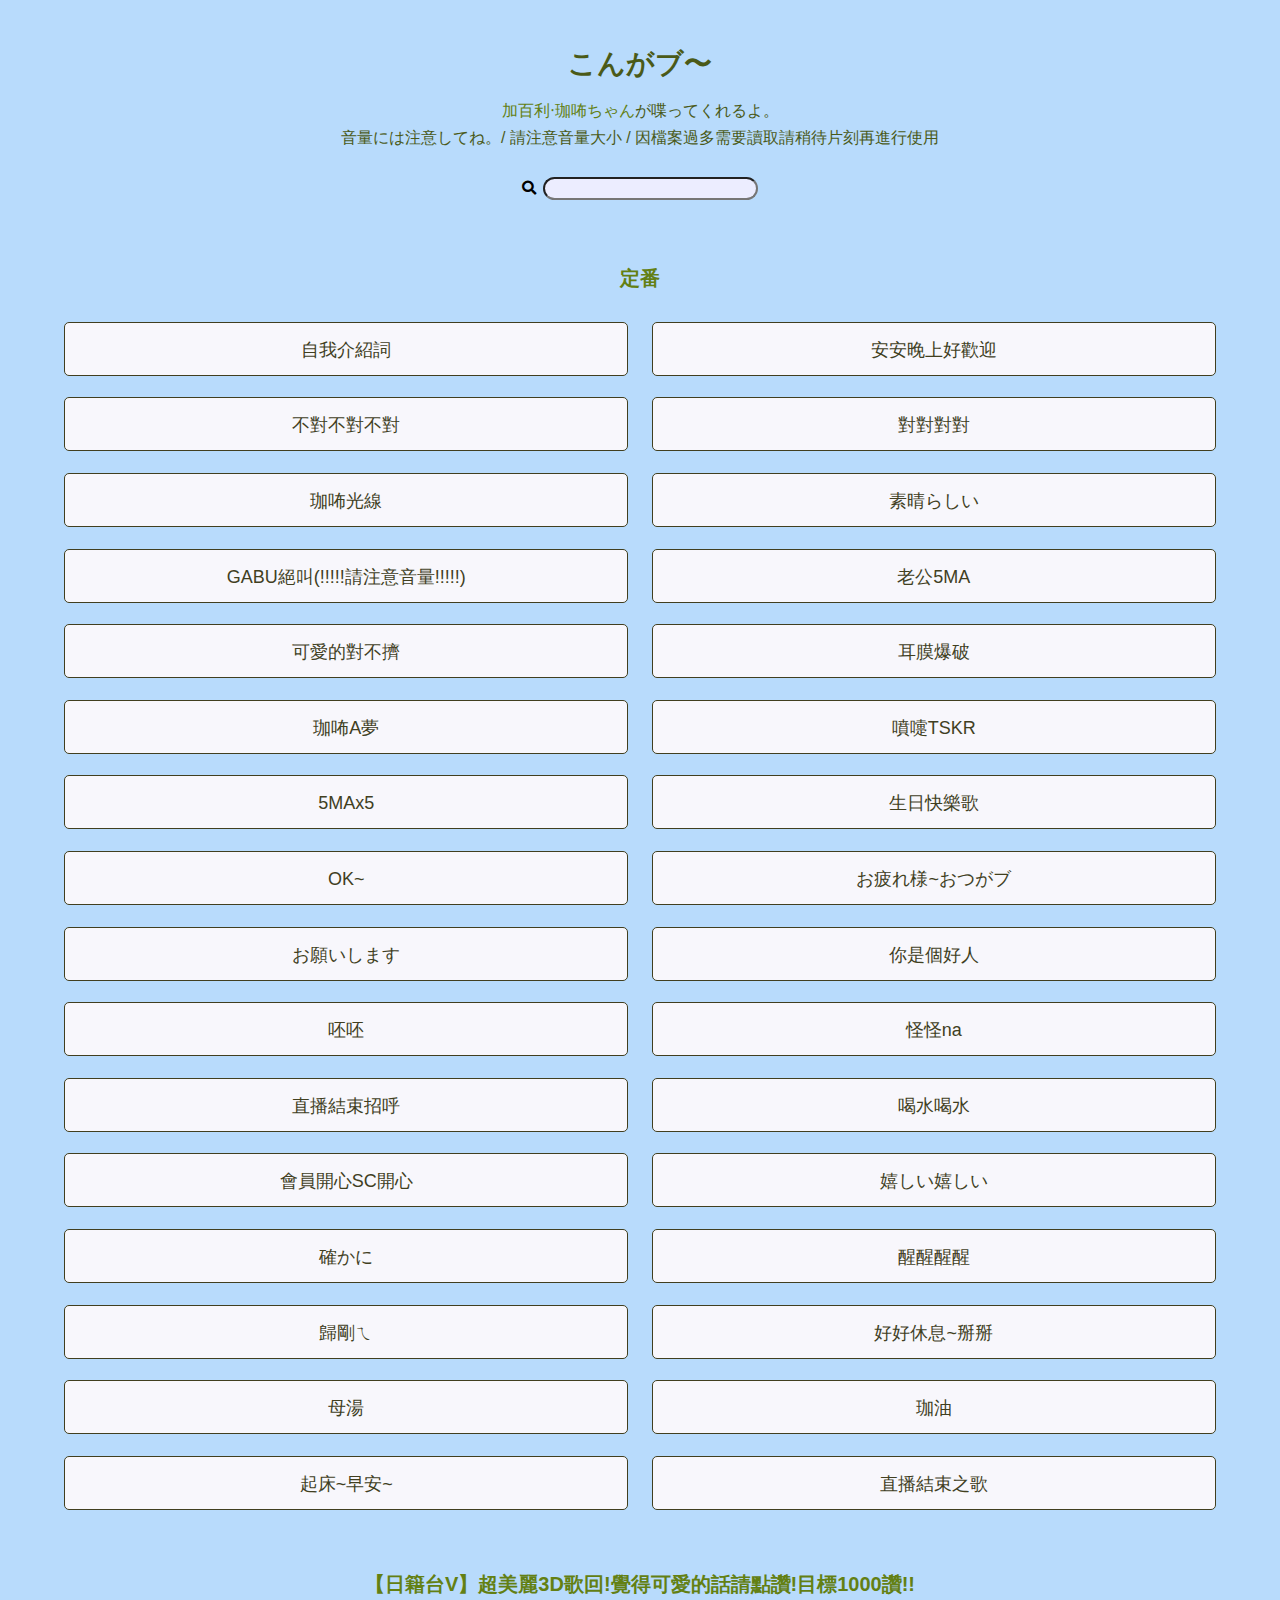
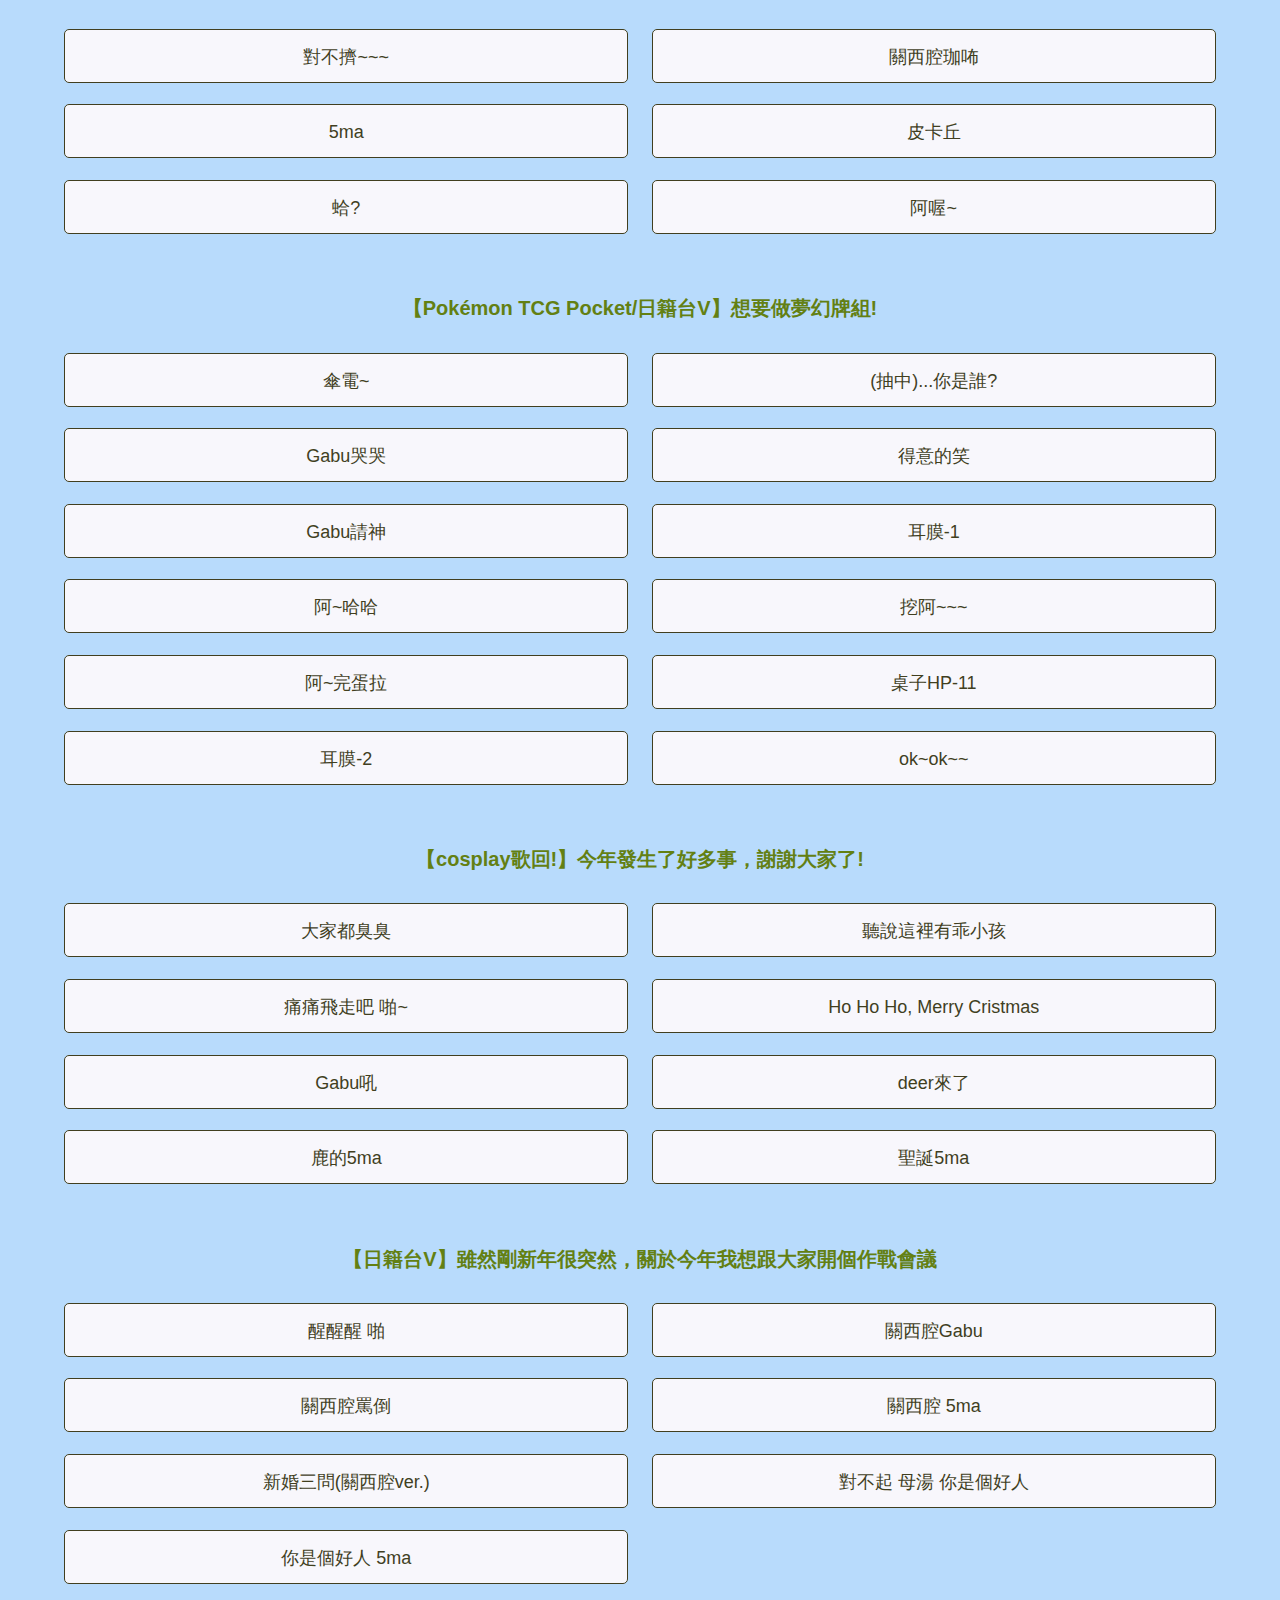
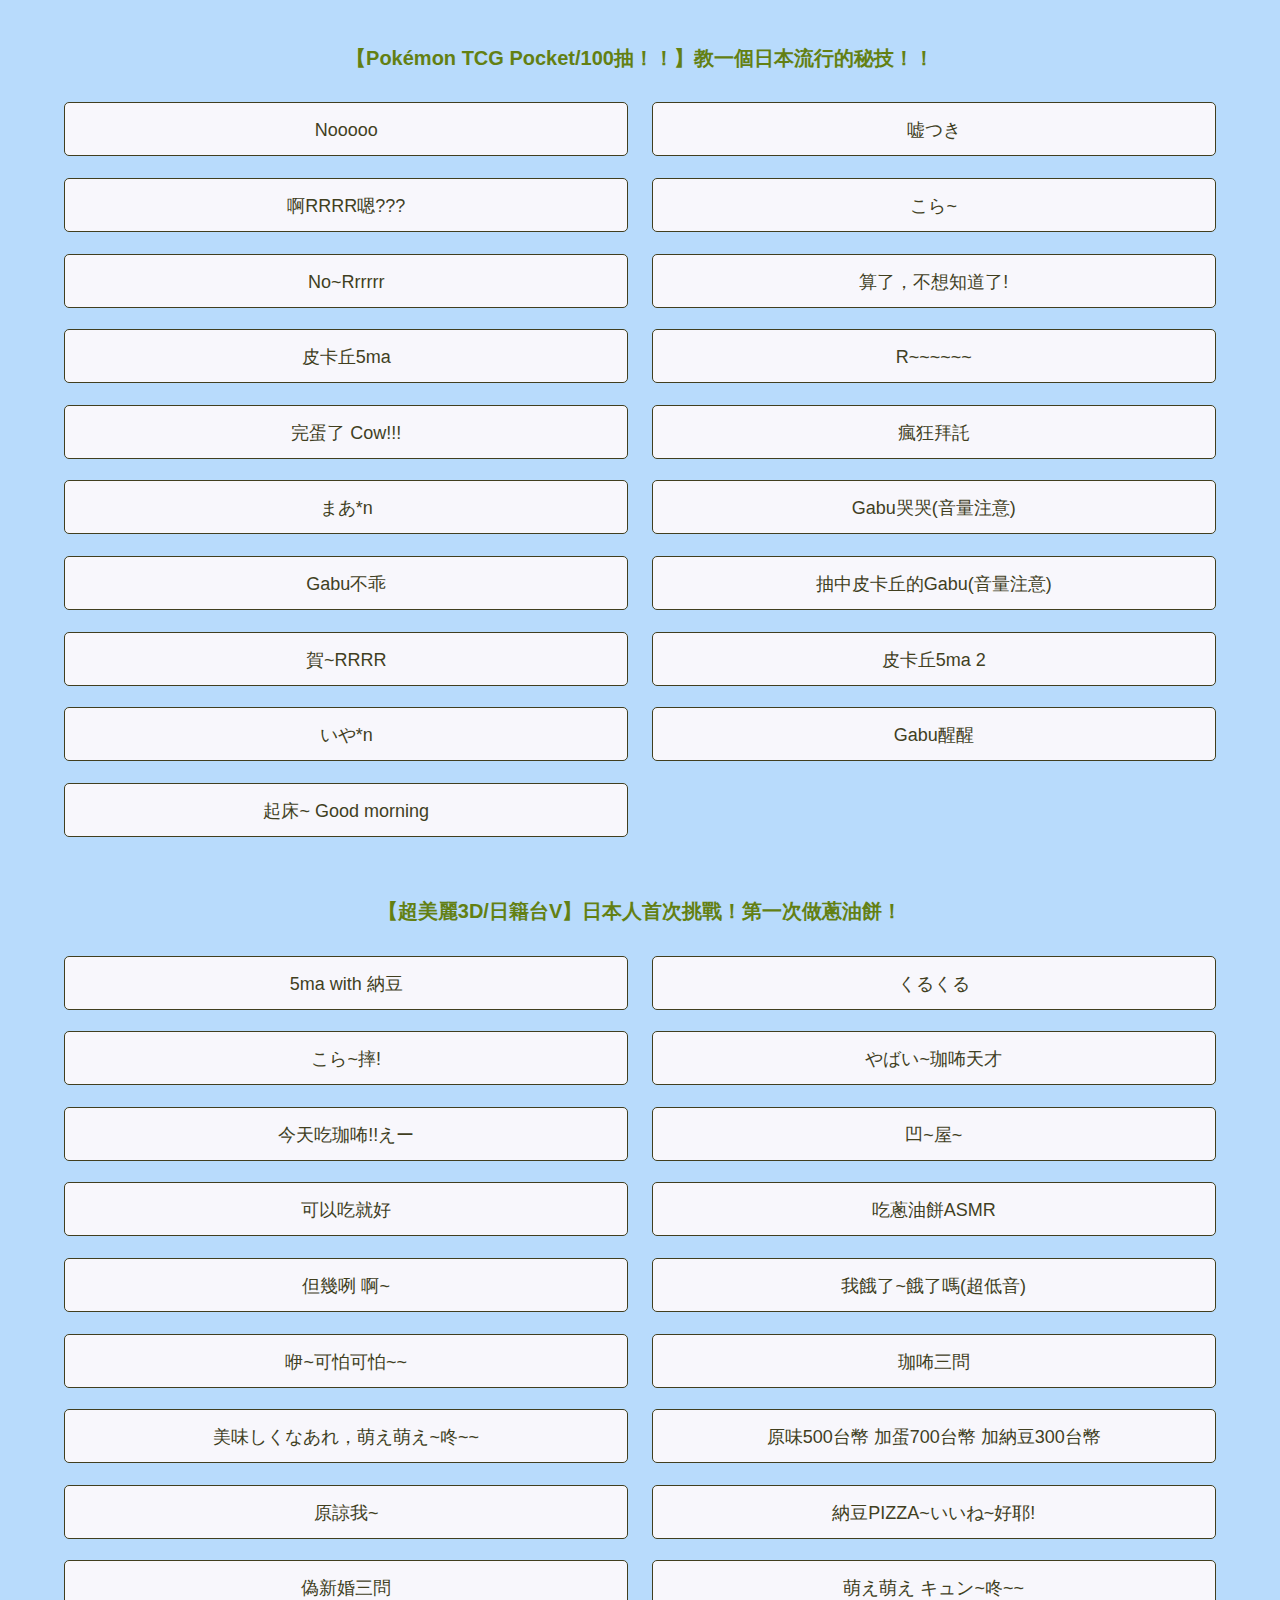
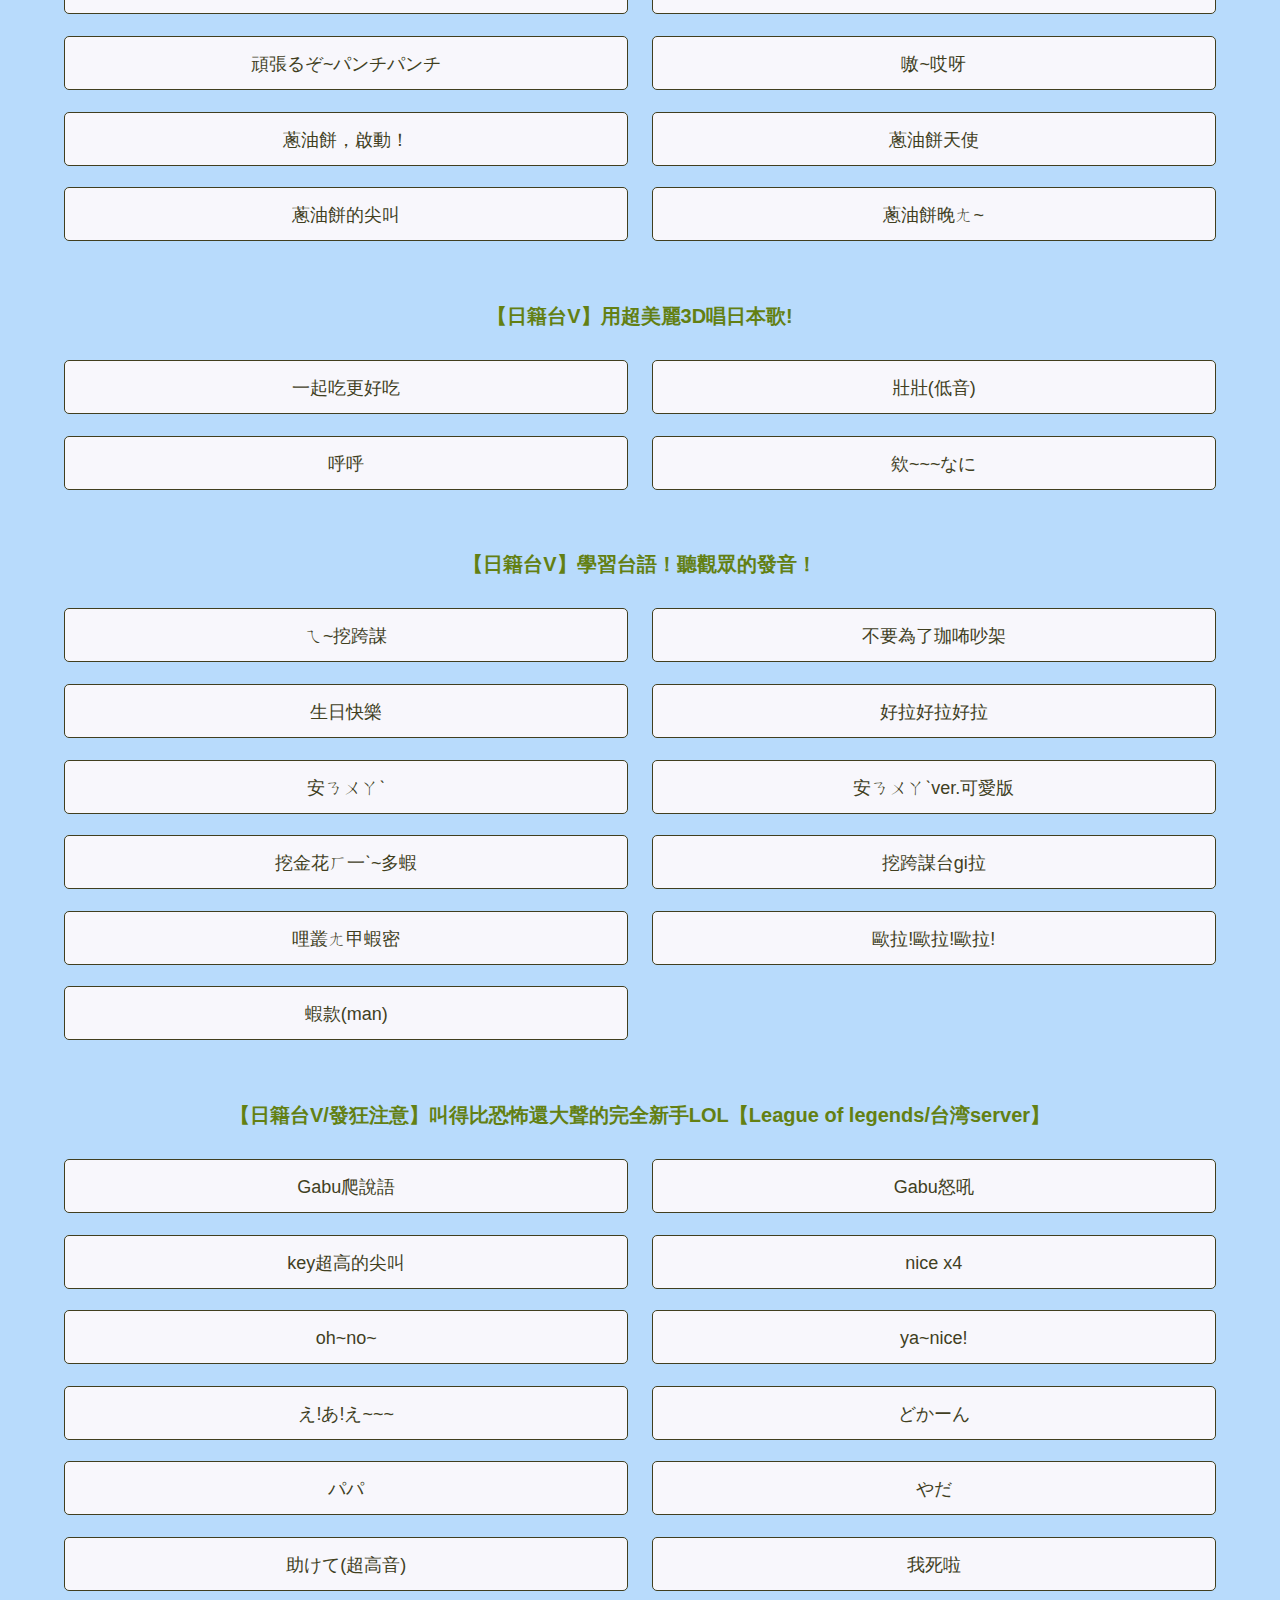
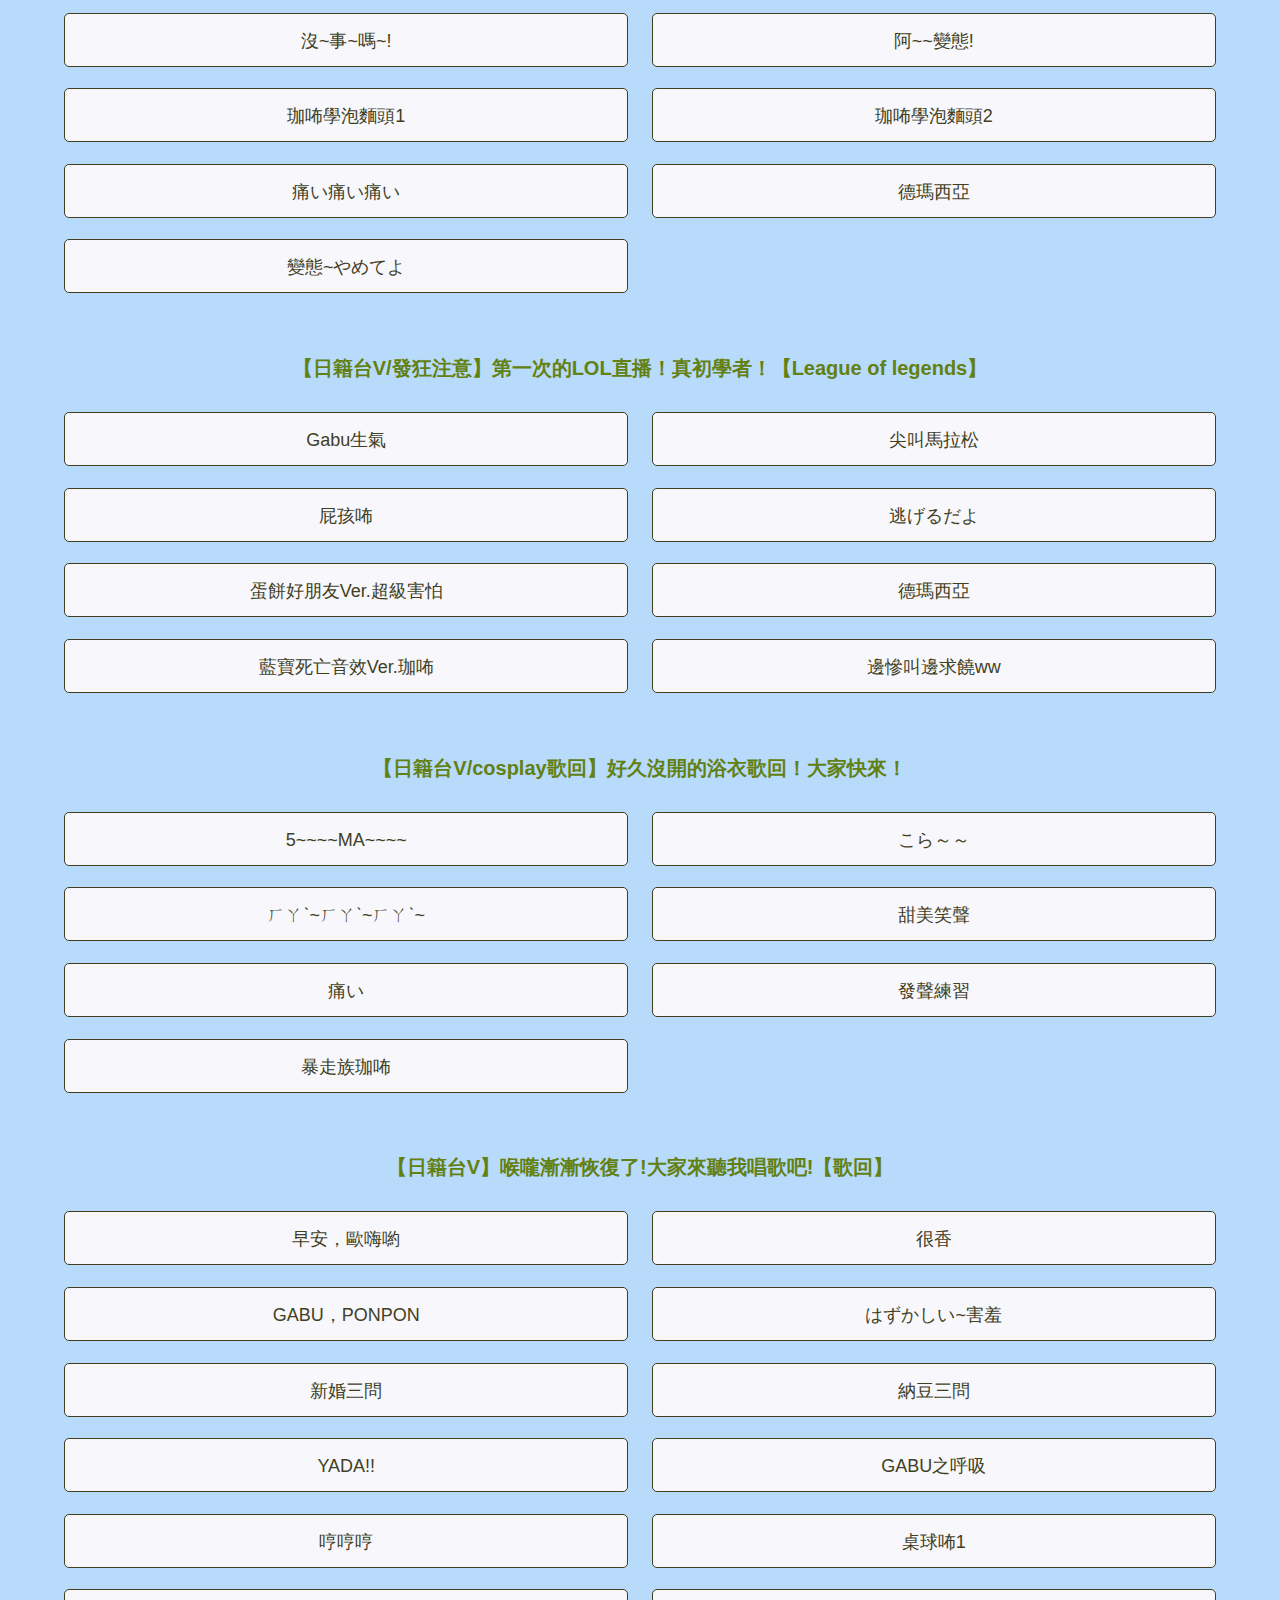
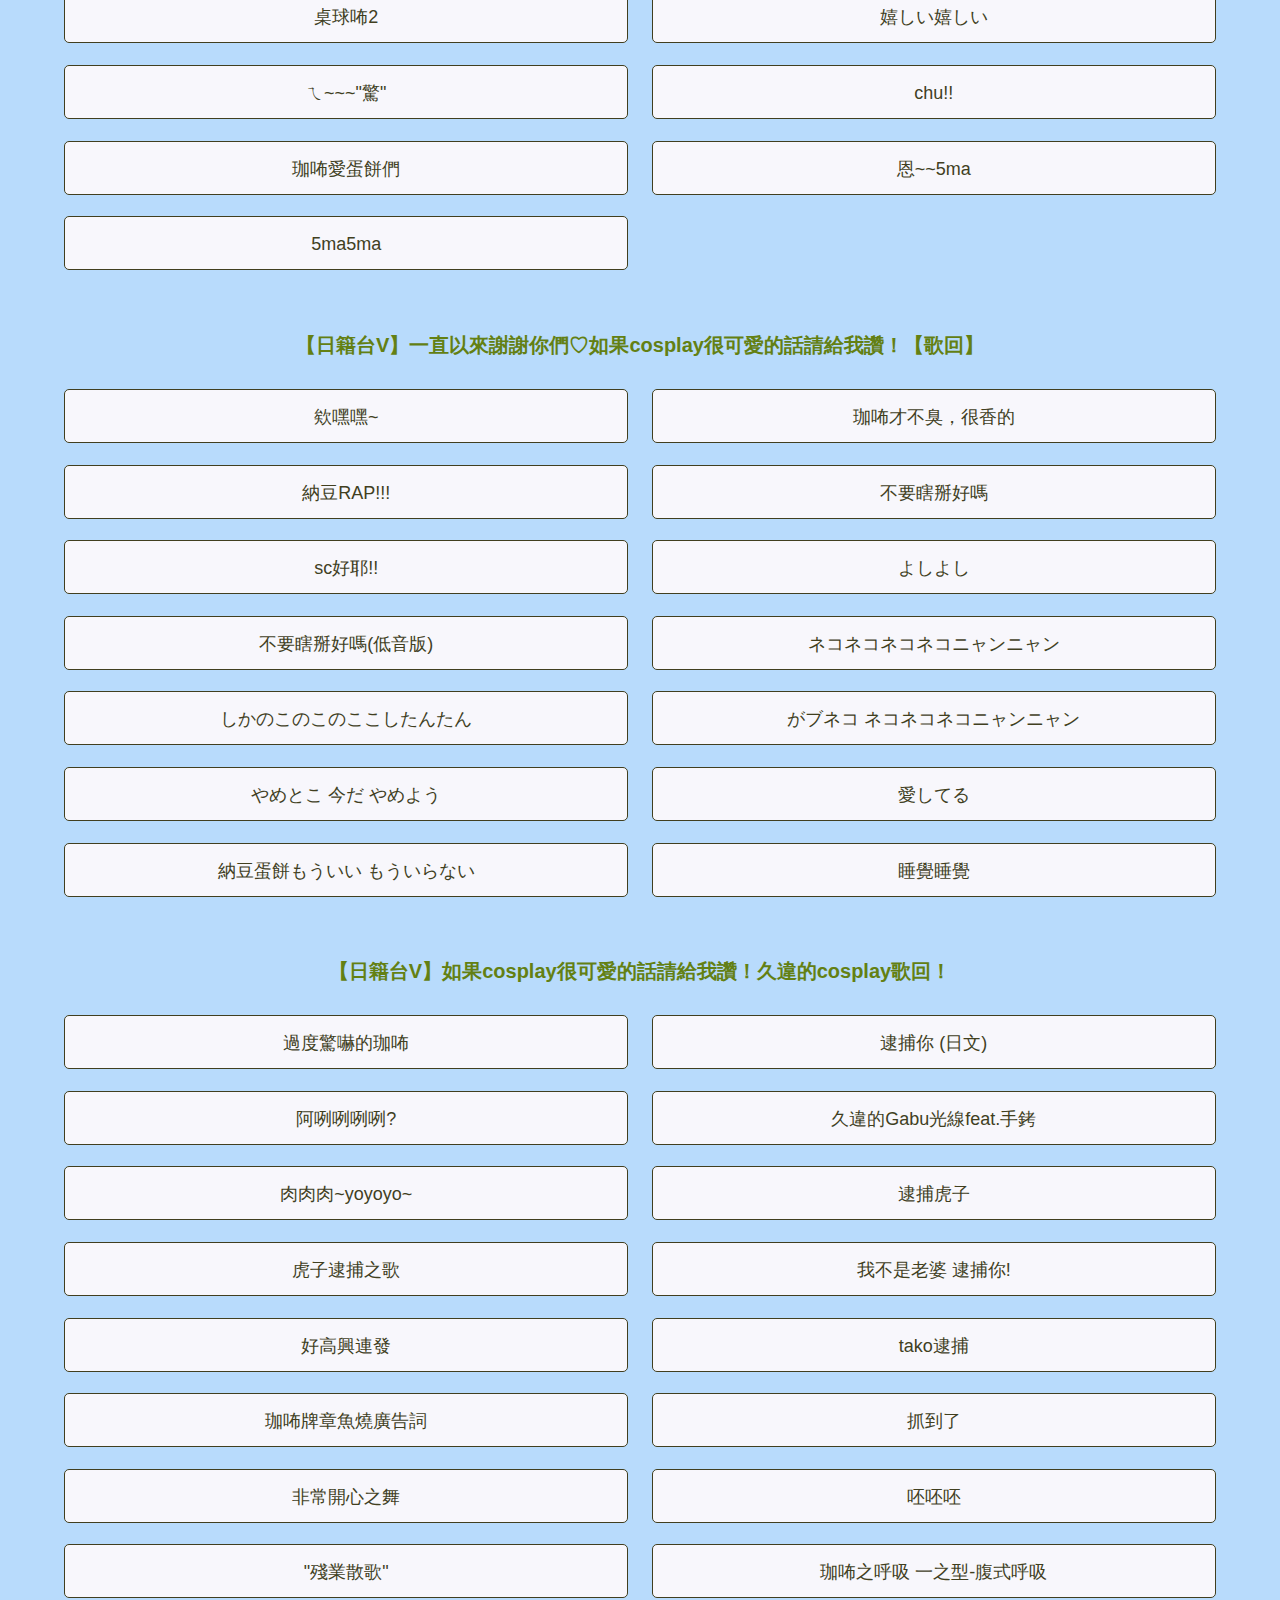
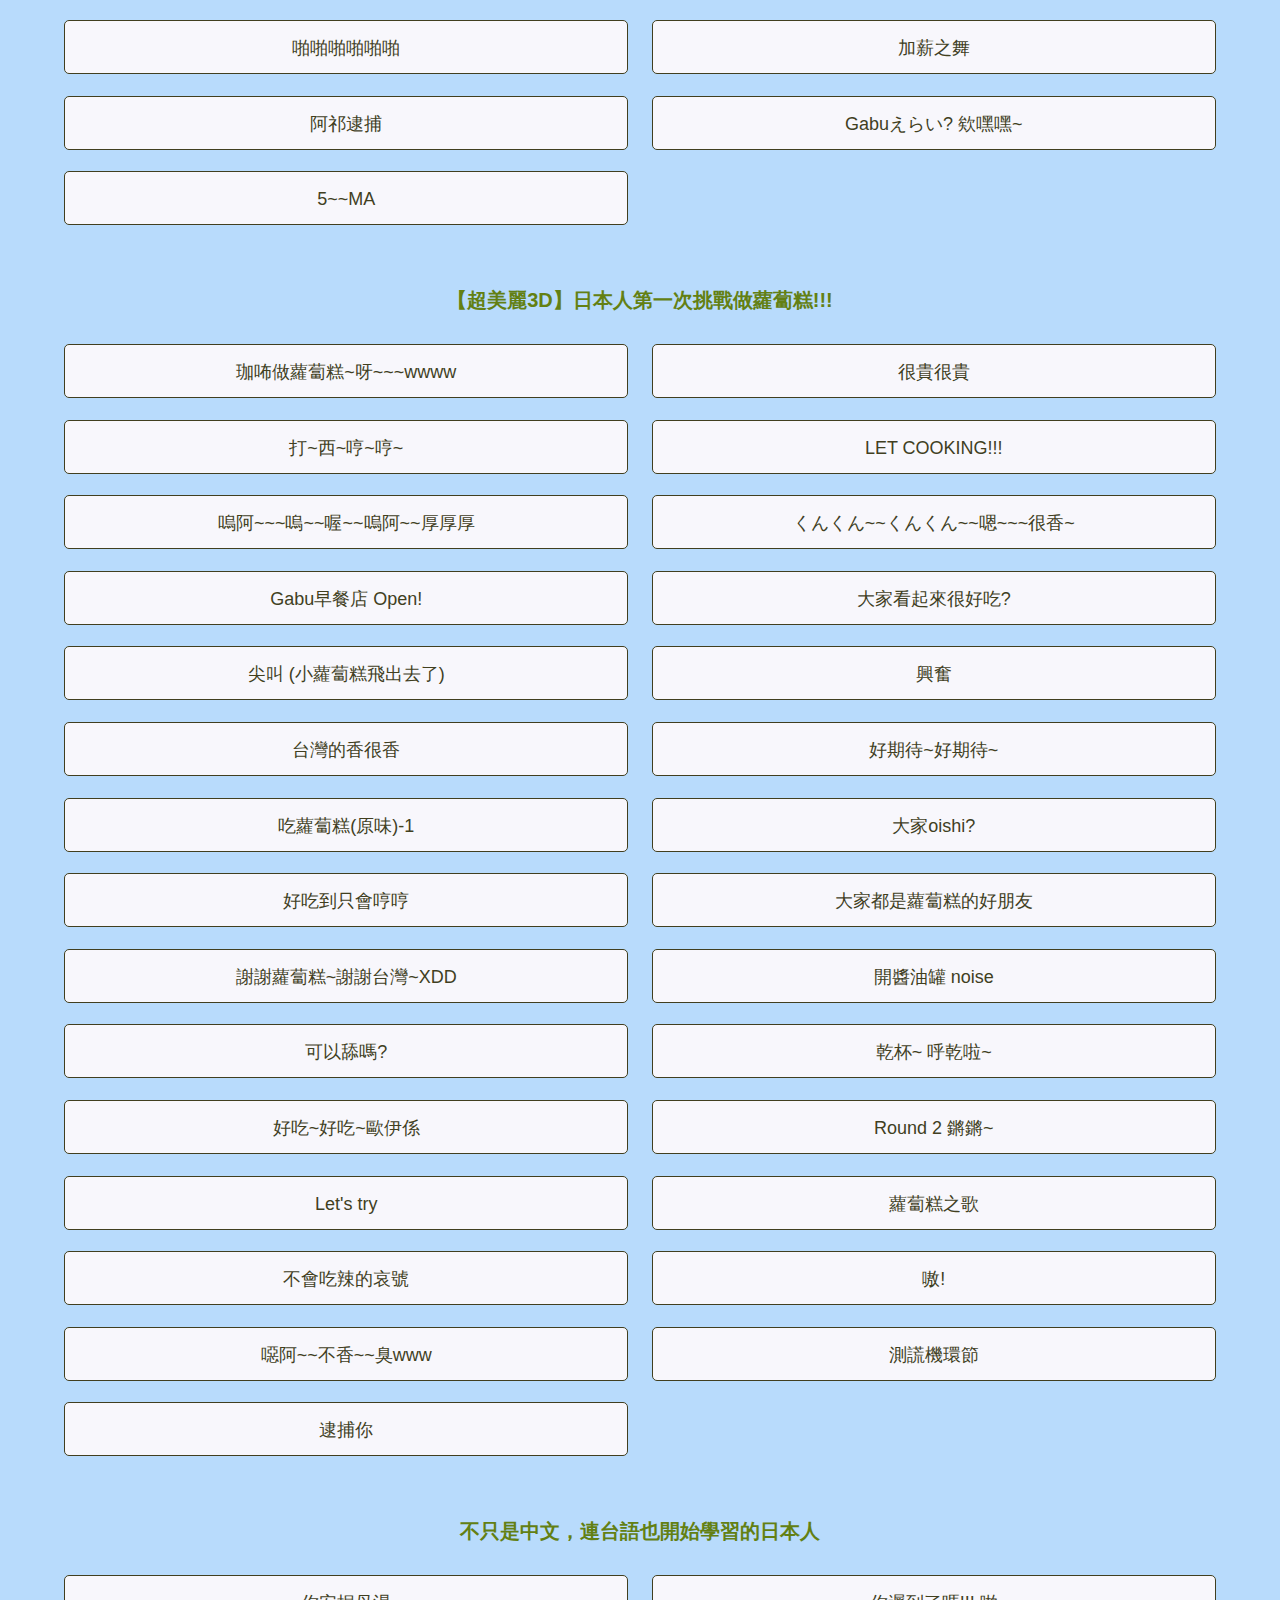
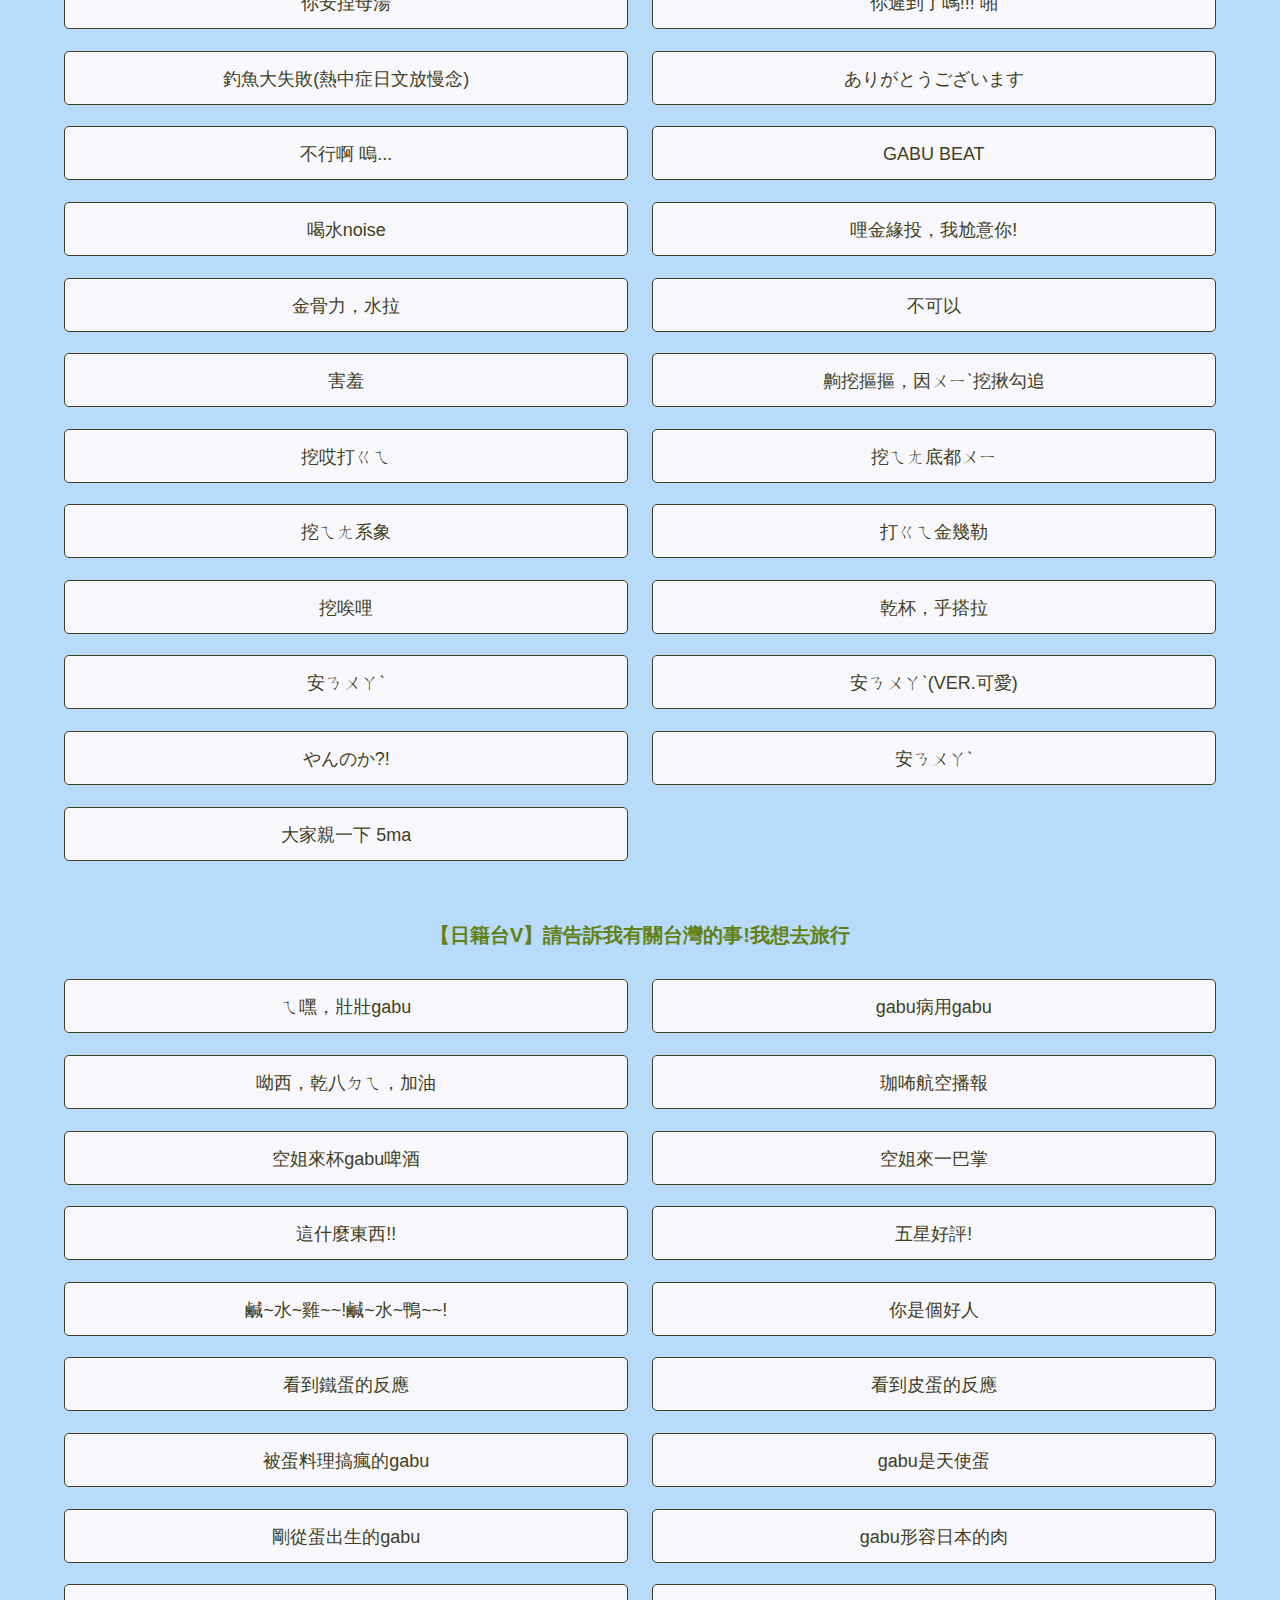
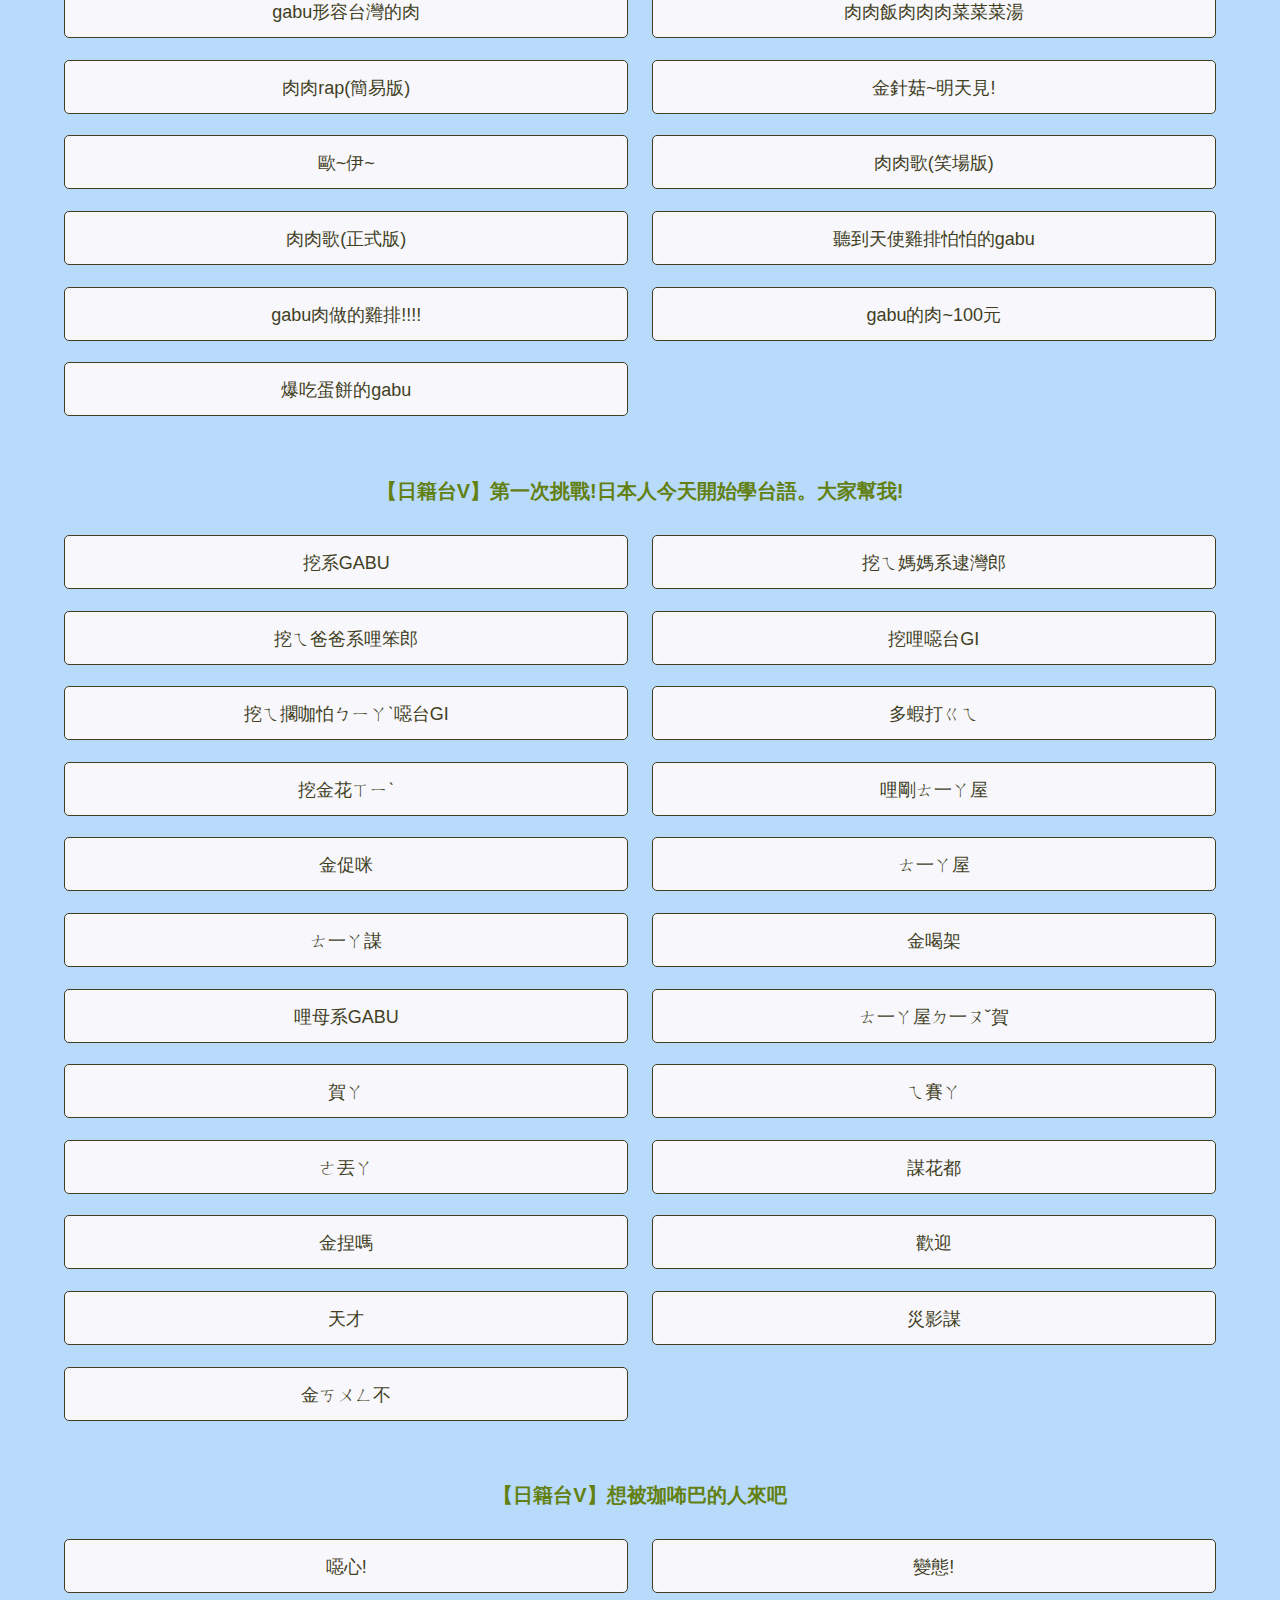
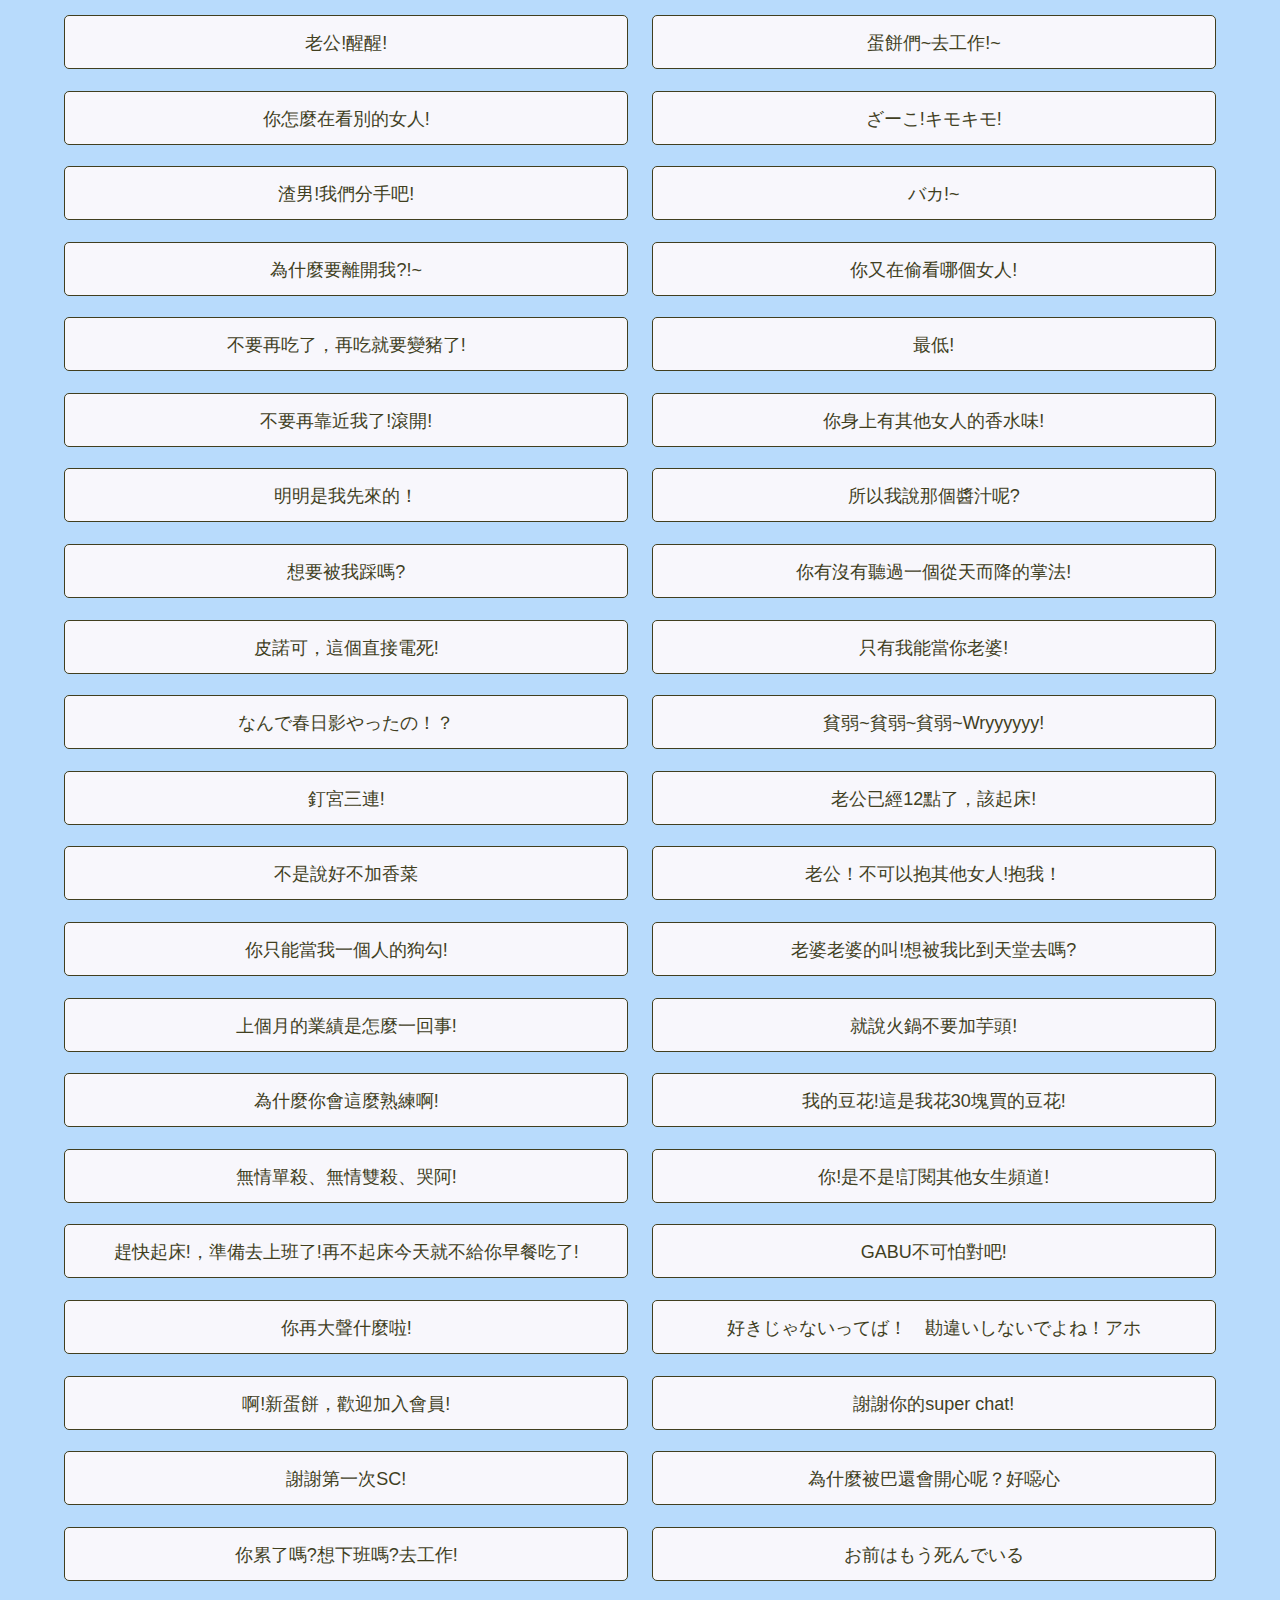
==== commit 55b4f60c: "20241110" ====
--- a/docs/index.html
+++ b/docs/index.html
@@ -84,6 +84,18 @@
 							<div class="button button-play" data-voice="20250102-021145">直播結束之歌</div>
 						</div>
 					</div>
+
+					<div class="movie_wrapper">
+						<h2 class="movie_title"><a href="https://www.youtube.com/live/t9gY7jXSc-M?si=rZ10QQWzmLp63ARU" target="_blank">【日籍台V】超美麗3D歌回!覺得可愛的話請點讚!目標1000讚!!</a></h2>
+						<div class="button_wrapper">
+							<div class="button button-play" data-voice="20241110-001630">對不擠~~~</div>
+							<div class="button button-play" data-voice="20241110-005207">關西腔珈咘</div>
+							<div class="button button-play" data-voice="20241110-005313">5ma</div>	
+							<div class="button button-play" data-voice="20241110-011938">皮卡丘</div>
+							<div class="button button-play" data-voice="20241110-013042">蛤?</div>
+							<div class="button button-play" data-voice="20241110-015038">阿喔~</div>
+						</div>
+                    </div>
 
 					<div class="movie_wrapper">
 						<h2 class="movie_title"><a href="https://www.youtube.com/live/0JwpqTWijng?si=8ql6ZdtVEC9WVpdF" target="_blank">【Pokémon TCG Pocket/日籍台V】想要做夢幻牌組!</a></h2>
